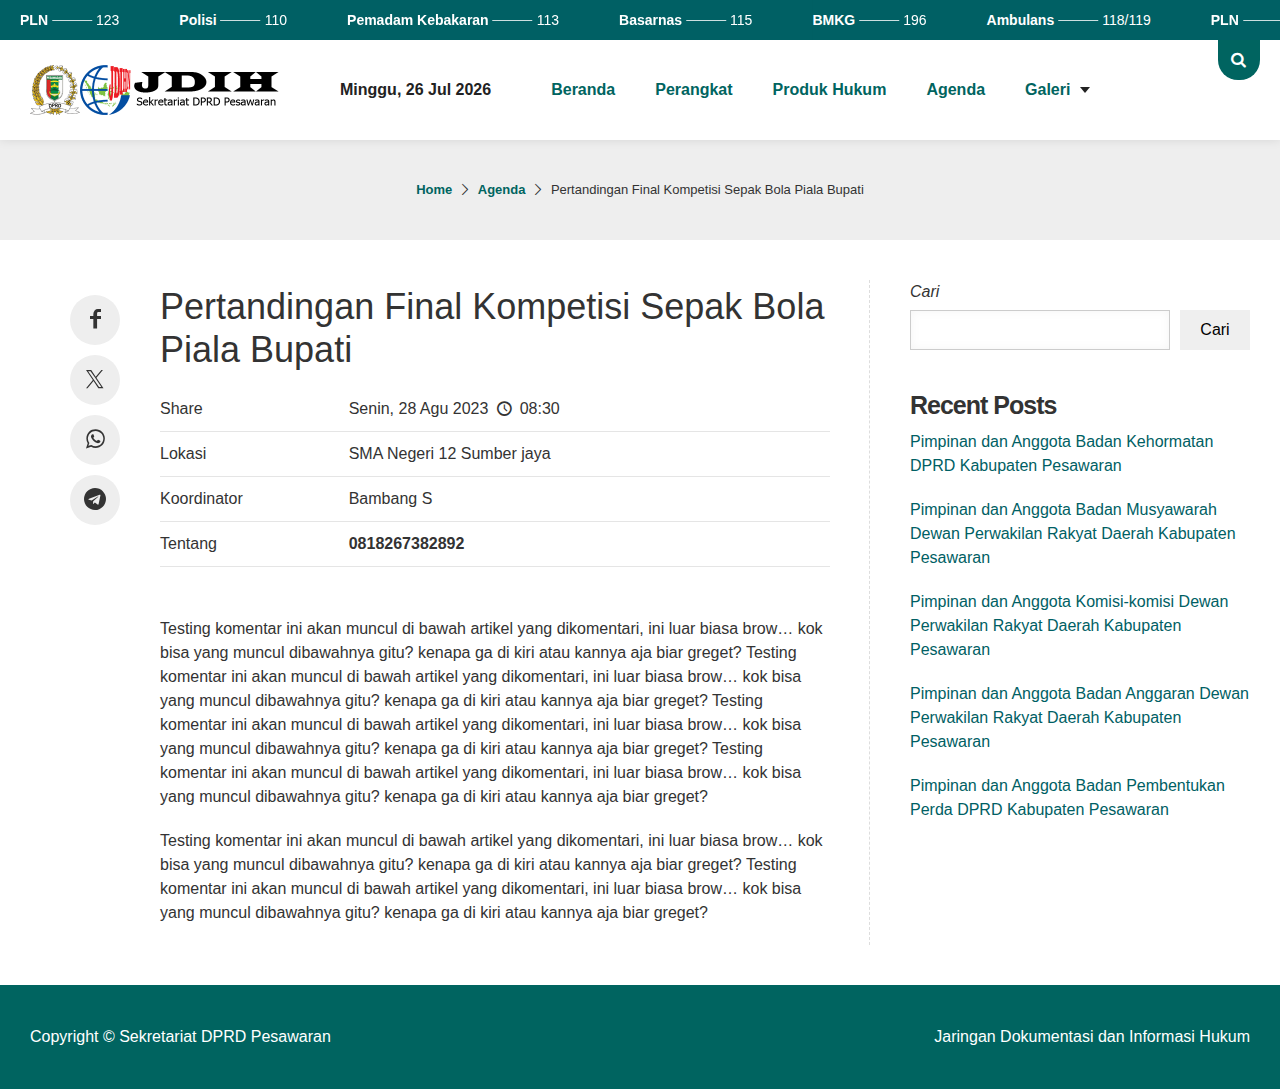
==== agenda _detail.html @ f0c7c7c7 "insert assets and adjustment template with bootstrap" ====
<!DOCTYPE html>
<html lang="en">
<head>
	<meta charset="UTF-8">
	<meta name="viewport" content="width=device-width, initial-scale=1.0">
	<title>JDIH DPRD Pesawaran Clone</title>
	<!-- Icon Tab Web -->
    <link rel="icon" href="assets/img/icon/logo-32x32.png" sizes="32x32"/>
	<!-- CSS -->
    <link rel="stylesheet" href="assets/themes/css/style.min.css" type="text/css"/>
    <link rel="stylesheet" href="assets/themes/css/public.css" type="text/css"/>
    <link rel="stylesheet" href="assets/themes/css/stylefont.css" type="text/css"/>
    <link rel="stylesheet" href="assets/themes/css/style.css" type="text/css"/>
    <link rel="stylesheet" href="assets/themes/css/splide.min.css" type="text/css"/>
	<!-- Additional Font -->
    <link rel="stylesheet" href="assets/themes/css/icofont.css" type="text/css"/>
    <link rel="stylesheet" href="assets/themes/css/ndeso-font.css" type="text/css"/>
	<!-- Jquery Ver 3.7.1 -->
	<script type="text/javascript" src="assets/themes/js/jquery/jquery.min.js"></script>
	<script type="text/javascript" src="assets/themes/js/jquery/jquery-migrate.min.js"></script>
    <!-- Bootstrap 5 CSS -->
    <link rel="stylesheet" href="assets/bootstrap/bootstrap.min.css" type="text/css"/>
	<!-- CSS Style -->
    <link rel="stylesheet" href="assets/css/style.css" type="text/css"/>
</head>

<body class="home page-template page-template-page-home page-template-page-home-php page page-id-159 wp-custom-logo wp-embed-responsive">
    <div class="ndeso__top wrapper">
		<!-- Header -->
		<section class="ndeso__header">
			<div class="ndeso__slidelayanan">
                <div class="splide slideservices">
                    <div class="splide__track">
                        <div class="splide__list">
                            <div class="splide__slide">
						    	<div class="ndeso__calllayanan">
							    	<span class="call__left">PLN</span>
									<span class="call__right">123</span>
								</div>
							</div>
                            <div class="splide__slide">
						    	<div class="ndeso__calllayanan">
							    	<span class="call__left">Polisi</span>
									<span class="call__right">110</span>
								</div>
							</div>
                            <div class="splide__slide">
						    	<div class="ndeso__calllayanan">
							    	<span class="call__left">Pemadam Kebakaran</span>
									<span class="call__right">113</span>
								</div>
							</div>
                            <div class="splide__slide">
						    	<div class="ndeso__calllayanan">
							    	<span class="call__left">Basarnas</span>
									<span class="call__right">115</span>
								</div>
							</div>
                            <div class="splide__slide">
						    	<div class="ndeso__calllayanan">
							    	<span class="call__left">BMKG</span>
									<span class="call__right">196</span>
								</div>
							</div>
                            <div class="splide__slide">
						    	<div class="ndeso__calllayanan">
							    	<span class="call__left">Ambulans</span>
									<span class="call__right">118/119</span>
								</div>
							</div>
                        </div>
                    </div>
                </div>
            </div>
			<div class="header__top">
                <div class="ndeso__container ndeso__clear">
                    <div class="ndeso_logo">
                        <a href="#" class="custom-logo-link" rel="home" aria-current="page"><img width="500" height="100" src="assets/img/icon/logo.png" class="custom-logo" alt="JDIH DPRD Pesawaran" decoding="async" fetchpriority="high"  sizes="(max-width: 500px) 100vw, 500px" /></a>
                    </div>
                    <span class="ndeso__currenttime">
                        <span id="currentDay"></span>, <span class="time__span" id="currentDate"></span>
                    </span>
                    <div class="ndeso__mainmenu">
                        <div class="float_menu">
                            <div class="nav">
                                <ul id="ndesomenus" class="ndmenu deskmenu p-0">
                                    <li id="menu-item-723" class="menu-item menu-item-type-post_type menu-item-object-page menu-item-home current-menu-item page_item page-item-159 current_page_item menu-item-723">
                                        <a href="index.html" aria-current="page">Beranda</a>
                                    </li>
                                    <li id="menu-item-735" class="menu-item menu-item-type-custom menu-item-object-custom menu-item-735">
                                        <a href="kelengkapan_dewan.html">Perangkat</a>
                                    </li>
                                    <li id="menu-item-775" class="menu-item menu-item-type-custom menu-item-object-custom menu-item-775">
                                        <a href="produk_hukum.html">Produk Hukum</a>
                                    </li>
                                    <li id="menu-item-731" class="menu-item menu-item-type-post_type_archive menu-item-object-agenda menu-item-731">
                                        <a href="agenda.html">Agenda</a>
                                    </li>
                                    <li id="menu-item-738" class="menu-item menu-item-type-custom menu-item-object-custom menu-item-has-children menu-item-738">
                                        <a href="#">Galeri</a>
                                        <ul class="sub-menu">
                                            <li id="menu-item-732" class="menu-item menu-item-type-post_type_archive menu-item-object-galeri menu-item-732">
												<a href="#">Galeri Foto</a>
											</li>
                                            <li id="menu-item-733" class="menu-item menu-item-type-post_type_archive menu-item-object-video menu-item-733">
												<a href="#">Galeri Video</a>
											</li>
                                        </ul>
                                    </li>
                                </ul>
                            </div>
                        </div>
                    </div>
                    <i class="icon-search ndeso__opensearch" onclick="mysearch()"></i>
                    <span class="mobile_menu" onclick="mymenu()"></span>
                    <div class="ndeso__searchform">
                        <div class="search__form">
                            <form method="get" action="#">
                                <fieldset>
                                    <input name="keyword" type="text" placeholder="Cari sesuatu..."/>
                                    <select name="post_type">
                                        <option value="post">Berita</option>
                                        <option value="pengumuman">Pengumuman</option>
                                        <option value="agenda">Agenda</option>
                                        <option value="opini">Opini Warga</option>
                                        <option value="produk-desa">Produk Hukum</option>
                                        <option value="bumdes">Produk BUMDes</option>
                                        <option value="layanan">Layanan Publik</option>
                                    </select>
                                    <button id="searchsubmit" type="submit"><i class="icon-search"></i></button>
                                </fieldset>
                            </form>
                        </div>
                    </div>
                </div>
            </div>
		</section>

        <!-- Content -->
		<div class="ndeso_breadcrumb">
	    	<div class="ndeso__container">
            	<div class="breadcrumbs" itemscope>
					<div class="inbread" itemprop="breadcrumb">
						<span class="here"><span><a href="index.html" itemprop="url">Home</a></span> 
						<i class="icon-right"></i> 
						<span><a href="agenda.html">Agenda</a></span> 
						<i class="icon-right"></i>  
						<span>Pertandingan Final Kompetisi Sepak Bola Piala Bupati</span>
					</div>
				</div>
			</div>
        </div>

		<section class="ndeso_single_page">
            <div class="ndeso__container">
			    <div class="ndeso__clear single_outer">
					<div class="single__sticky">
					    <a href="https://facebook.com/share.php?u=https://jdih-dprd.pesawarankab.go.id/agenda/pertandingan-final-kompetisi-bola-basket-antar-kelas-2017/&amp;t=Pertandingan%20Final%20Kompetisi%20Sepak%20Bola%20Piala%20Bupati" target="_blank" title="Share"><i class="icon-facebook"></i></a>
						<a href="https://twitter.com/intent/tweet?text=Pertandingan%20Final%20Kompetisi%20Sepak%20Bola%20Piala%20Bupati%20https://jdih-dprd.pesawarankab.go.id/agenda/pertandingan-final-kompetisi-bola-basket-antar-kelas-2017/" target="_blank" title="Share"><i class="icofont-x"></i></a>
						<a href="https://wa.me/?text=Pertandingan%20Final%20Kompetisi%20Sepak%20Bola%20Piala%20Bupati%20https://jdih-dprd.pesawarankab.go.id/agenda/pertandingan-final-kompetisi-bola-basket-antar-kelas-2017/" target="_blank" title="Share"><i class="icon-whatsapp"></i></a>
						<a href="https://t.me/share/url?url=https://jdih-dprd.pesawarankab.go.id/agenda/pertandingan-final-kompetisi-bola-basket-antar-kelas-2017/&amp;text=Pertandingan%20Final%20Kompetisi%20Sepak%20Bola%20Piala%20Bupati" target="_blank" title="Share"><i class="icon-telegram"></i></a>
					</div>
					<div class="single_primary">
				    	<div class="blog_content">
							<h1>Pertandingan Final Kompetisi Sepak Bola Piala Bupati</h1>
							<table class="layanan_table">
					    		<tr>
								    <td>Share</td>
									<td>Senin, 28 Agu 2023 <i class="icon-clock"></i> 08:30</td>
								</tr>
					    		<tr>
									<td>Lokasi</td>
									<td>SMA Negeri 12 Sumber jaya</td>
								</tr>
					    		<tr>
									<td>Koordinator</td>
									<td>Bambang S</td>
								</tr>
								<tr>
									<td>Tentang</td>
									<td><strong>0818267382892</strong></td>
								</tr>
							</table>
							<div class="blog_image"></div>
							<div class="single_content">
						    	<p>Testing komentar ini akan muncul di bawah artikel yang dikomentari, ini luar biasa brow… kok bisa yang muncul dibawahnya gitu? kenapa ga di kiri atau kannya aja biar greget? Testing komentar ini akan muncul di bawah artikel yang dikomentari, ini luar biasa brow… kok bisa yang muncul dibawahnya gitu? kenapa ga di kiri atau kannya aja biar greget? Testing komentar ini akan muncul di bawah artikel yang dikomentari, ini luar biasa brow… kok bisa yang muncul dibawahnya gitu? kenapa ga di kiri atau kannya aja biar greget? Testing komentar ini akan muncul di bawah artikel yang dikomentari, ini luar biasa brow… kok bisa yang muncul dibawahnya gitu? kenapa ga di kiri atau kannya aja biar greget?</p>
								<p>Testing komentar ini akan muncul di bawah artikel yang dikomentari, ini luar biasa brow… kok bisa yang muncul dibawahnya gitu? kenapa ga di kiri atau kannya aja biar greget? Testing komentar ini akan muncul di bawah artikel yang dikomentari, ini luar biasa brow… kok bisa yang muncul dibawahnya gitu? kenapa ga di kiri atau kannya aja biar greget?</p>
							</div>
						</div>
					</div>
				    <div class="ndesopro_secondary">
						<div class="bar__inner">
							<div id="block-2">
								<div class="widget_block widget_search">
									<form role="search" method="get" action="#" class="wp-block-search__button-outside wp-block-search__text-button wp-block-search">
										<label class="wp-block-search__label" for="wp-block-search__input-1" >Cari</label>
										<div class="wp-block-search__inside-wrapper " >
											<input class="wp-block-search__input" id="wp-block-search__input-1" placeholder="" value="" type="search" name="s" required />
											<button aria-label="Cari" class="wp-block-search__button wp-element-button" type="submit" >Cari</button>
										</div>
									</form>
								</div>
							</div>
							<div id="block-3">
								<div class="widget_block">
									<div class="wp-block-group">
										<div class="wp-block-group__inner-container is-layout-flow wp-block-group-is-layout-flow">
											<h2 class="wp-block-heading fw-bold">Recent Posts</h2>
											<ul class="wp-block-latest-posts__list wp-block-latest-posts">
												<li>
													<a class="wp-block-latest-posts__post-title" href="#">Pimpinan dan Anggota Badan Kehormatan DPRD Kabupaten Pesawaran</a>
												</li>
												<li>
													<a class="wp-block-latest-posts__post-title" href="#">Pimpinan dan Anggota Badan Musyawarah Dewan Perwakilan Rakyat Daerah Kabupaten Pesawaran</a>
												</li>
												<li>
													<a class="wp-block-latest-posts__post-title" href="#">Pimpinan dan Anggota Komisi-komisi Dewan Perwakilan Rakyat Daerah Kabupaten Pesawaran</a>
												</li>
												<li>
													<a class="wp-block-latest-posts__post-title" href="#">Pimpinan dan Anggota Badan Anggaran Dewan Perwakilan Rakyat Daerah Kabupaten Pesawaran</a>
												</li>
												<li>
													<a class="wp-block-latest-posts__post-title" href="#">Pimpinan dan Anggota Badan Pembentukan Perda DPRD Kabupaten Pesawaran</a>
												</li>
											</ul>
										</div>
									</div>
								</div>
							</div>
							<div id="block-4">
								<div class="widget_block">
									<div class="wp-block-group">
										<div class="wp-block-group__inner-container is-layout-flow wp-block-group-is-layout-flow"></div>
									</div>
								</div>
							</div>
							<div id="block-5">
								<div class="widget_block">
									<div class="wp-block-group">
										<div class="wp-block-group__inner-container is-layout-flow wp-block-group-is-layout-flow"></div>
									</div>
								</div>
							</div>
							<div id="block-6">
								<div class="widget_block">
									<div class="wp-block-group">
										<div class="wp-block-group__inner-container is-layout-flow wp-block-group-is-layout-flow"></div>
									</div>
								</div>
							</div>
						</div>
						<i class="icon__bar icon-plus" onclick="mysidebar()"></i>
					</div>					
				</div>
			</div>
		</section>

		<!-- Footer -->
		<div class="footer">
			<div class="ndeso__container">
				<div class="copyright ndeso__clear">
					<div class="copyr">Copyright © Sekretariat DPRD Pesawaran</div>
					<div class="copyl">Jaringan Dokumentasi dan Informasi Hukum</div>
				</div>
			</div>
		</div>
		<!-- Footer Bar Mobile View -->
		<div class="footer__icon">
			<div class="icon__block">
				<a href="index.html">
					<svg fill="#000000" width="80px" height="80px" viewBox="-0.2 -0.2 2.4 2.4" xmlns="http://www.w3.org/2000/svg" preserveAspectRatio="xMinYMin" class="jam jam-home"><path d="M1.8 1.8V0.713l-0.8 -0.48 -0.8 0.48V1.8h0.4v-0.275a0.4 0.4 0 1 1 0.8 0V1.8h0.4zm-0.6 0.2v-0.475a0.2 0.2 0 1 0 -0.4 0V2H0.2a0.2 0.2 0 0 1 -0.2 -0.2V0.713a0.2 0.2 0 0 1 0.097 -0.172l0.8 -0.48a0.2 0.2 0 0 1 0.206 0l0.8 0.48A0.2 0.2 0 0 1 2 0.713V1.8a0.2 0.2 0 0 1 -0.2 0.2h-0.6z"/></svg>
				</a>
				<span>Beranda</span>
			</div>
			<div class="icon__block">
				<a href="agenda.html" class="active">
					<svg width="80px" height="80px" viewBox="0 0 2.4 2.4" xmlns="http://www.w3.org/2000/svg"><path d="M1.9 0.4h-0.2V0.3a0.1 0.1 0 0 0 -0.2 0v0.1H0.9V0.3a0.1 0.1 0 0 0 -0.2 0v0.1H0.5a0.3 0.3 0 0 0 -0.3 0.3v1.2a0.3 0.3 0 0 0 0.3 0.3h1.4a0.3 0.3 0 0 0 0.3 -0.3V0.7a0.3 0.3 0 0 0 -0.3 -0.3Zm0.1 1.5a0.1 0.1 0 0 1 -0.1 0.1H0.5a0.1 0.1 0 0 1 -0.1 -0.1v-0.7h1.6Zm0 -0.9H0.4V0.7a0.1 0.1 0 0 1 0.1 -0.1h0.2v0.1a0.1 0.1 0 0 0 0.2 0V0.6h0.6v0.1a0.1 0.1 0 0 0 0.2 0V0.6h0.2a0.1 0.1 0 0 1 0.1 0.1Z"/></svg>
				</a>
				<span>Agenda</span>
			</div>
			<div class="icon__block" onclick="mysearch()">
				<a href="#">
					<svg fill="#000000" width="80px" height="80px" viewBox="0 0 2.4 2.4" xmlns="http://www.w3.org/2000/svg"><path d="M2.171 2.029 1.8 1.661A0.9 0.9 0 1 0 1.661 1.8l0.368 0.368a0.1 0.1 0 0 0 0.142 0 0.1 0.1 0 0 0 0 -0.139ZM1.1 1.8a0.7 0.7 0 1 1 0.7 -0.7 0.7 0.7 0 0 1 -0.7 0.7Z"/></svg>
				</a>
				<span>Cari</span>
			</div>
			<div class="icon__block">
				<a href="kelengkapan_dewan.html">
					<svg width="80px" height="80px" viewBox="0 0 80 80" xmlns="http://www.w3.org/2000/svg"><path fill-rule="evenodd" d="M11.667 26.667a18.333 18.333 0 1 1 28.653 15.157 30.017 30.017 0 0 1 19.667 27.267 2.5 2.5 0 0 1 -5 0.15 25 25 0 0 0 -49.977 0 2.5 2.5 0 0 1 -4.997 -0.147 30.017 30.017 0 0 1 19.667 -27.27A18.313 18.313 0 0 1 11.667 26.667zM30 13.333a13.333 13.333 0 1 0 0 26.667 13.333 13.333 0 0 0 0 -26.667z"/><path d="M57.633 26.667c-0.493 0 -0.973 0.033 -1.447 0.1a2.5 2.5 0 1 1 -0.707 -4.947 15.1 15.1 0 0 1 11.267 26.99 22.3 22.3 0 0 1 13.187 20.357 2.5 2.5 0 0 1 -5 0 17.31 17.31 0 0 0 -12.32 -16.573l-1.78 -0.533v-5.587l1.367 -0.697A10.1 10.1 0 0 0 57.633 26.667z"/></svg>
				</a>
				<span>Perangkat</span>
			</div>
			<div class="icon__block">
				<a href="produk_hukum.html">
					<svg fill="#000000" width="80px" height="80px" viewBox="0 0 2.4 2.4" xmlns="http://www.w3.org/2000/svg"><path fill-rule="evenodd" d="M0.556 0.406c0.016 -0.004 0.033 -0.006 0.051 -0.006L2.004 0.5c0.125 0.002 0.248 0.106 0.187 0.241 -0.012 0.026 -0.065 0.133 -0.15 0.301l-0.105 0.209 -0.034 0.068 -0.011 0.021a0.263 0.263 0 0 1 -0.165 0.155l-0.015 0.005H0.702l-0.197 0C0.448 1.503 0.403 1.548 0.4 1.6l0 0.094c0.004 0.057 0.049 0.103 0.1 0.106h0.017a0.3 0.3 0 0 1 0.566 0h0.234a0.3 0.3 0 1 1 0 0.2h-0.234a0.3 0.3 0 0 1 -0.566 0h-0.023C0.336 1.991 0.21 1.864 0.2 1.7l0 -0.105c0.008 -0.159 0.135 -0.286 0.299 -0.295l-0.098 -0.686L0.4 0.6c0 -0.065 -0.033 -0.142 -0.071 -0.179C0.32 0.411 0.276 0.4 0.2 0.4V0.2c0.124 0 0.214 0.022 0.271 0.079 0.034 0.034 0.063 0.078 0.085 0.127ZM0.711 1.3h0.966a0.063 0.063 0 0 0 0.029 -0.034l0.005 -0.011 0.013 -0.026 0.034 -0.068c0.035 -0.07 0.071 -0.14 0.104 -0.206l0.002 -0.003c0.058 -0.115 0.102 -0.204 0.126 -0.253L0.601 0.6l0.098 0.686a0.017 0.017 0 0 0 0.012 0.014ZM1.6 2a0.1 0.1 0 1 0 0 -0.2 0.1 0.1 0 0 0 0 0.2Zm-0.8 0a0.1 0.1 0 1 0 0 -0.2 0.1 0.1 0 0 0 0 0.2Z"/></svg>
				</a>
				<span>Produk</span>
			</div>
		</div>
	</div>
    
    <!-- Additional Script -->
	<script type="text/javascript" src="assets/themes/js/splide.mind.js"></script>
	<script type="text/javascript" src="assets/js/script.js"></script>
	<script type="text/javascript" src="assets/js/script-slide.js"></script>
    
    <!-- Bootstrap core JavaScript -->
	<script type="text/javascript" src="assets/bootstrap/bootstrap.bundle.min.js"></script>
</body>
</html>
---- assets/themes/css/style.min.css ----
@charset "UTF-8";.wp-block-archives{box-sizing:border-box}.wp-block-archives-dropdown label{display:block}.wp-block-avatar{line-height:0}.wp-block-avatar,.wp-block-avatar img{box-sizing:border-box}.wp-block-avatar.aligncenter{text-align:center}.wp-block-audio{box-sizing:border-box}.wp-block-audio :where(figcaption){margin-bottom:1em;margin-top:.5em}.wp-block-audio audio{min-width:300px;width:100%}.wp-block-button__link{box-sizing:border-box;cursor:pointer;display:inline-block;text-align:center;word-break:break-word}.wp-block-button__link.aligncenter{text-align:center}.wp-block-button__link.alignright{text-align:right}:where(.wp-block-button__link){border-radius:9999px;box-shadow:none;padding:calc(.667em + 2px) calc(1.333em + 2px);text-decoration:none}.wp-block-button[style*=text-decoration] .wp-block-button__link{text-decoration:inherit}.wp-block-buttons>.wp-block-button.has-custom-width{max-width:none}.wp-block-buttons>.wp-block-button.has-custom-width .wp-block-button__link{width:100%}.wp-block-buttons>.wp-block-button.has-custom-font-size .wp-block-button__link{font-size:inherit}.wp-block-buttons>.wp-block-button.wp-block-button__width-25{width:calc(25% - var(--wp--style--block-gap, .5em)*.75)}.wp-block-buttons>.wp-block-button.wp-block-button__width-50{width:calc(50% - var(--wp--style--block-gap, .5em)*.5)}.wp-block-buttons>.wp-block-button.wp-block-button__width-75{width:calc(75% - var(--wp--style--block-gap, .5em)*.25)}.wp-block-buttons>.wp-block-button.wp-block-button__width-100{flex-basis:100%;width:100%}.wp-block-buttons.is-vertical>.wp-block-button.wp-block-button__width-25{width:25%}.wp-block-buttons.is-vertical>.wp-block-button.wp-block-button__width-50{width:50%}.wp-block-buttons.is-vertical>.wp-block-button.wp-block-button__width-75{width:75%}.wp-block-button.is-style-squared,.wp-block-button__link.wp-block-button.is-style-squared{border-radius:0}.wp-block-button.no-border-radius,.wp-block-button__link.no-border-radius{border-radius:0!important}:root :where(.wp-block-button .wp-block-button__link.is-style-outline),:root :where(.wp-block-button.is-style-outline>.wp-block-button__link){border:2px solid;padding:.667em 1.333em}:root :where(.wp-block-button .wp-block-button__link.is-style-outline:not(.has-text-color)),:root :where(.wp-block-button.is-style-outline>.wp-block-button__link:not(.has-text-color)){color:currentColor}:root :where(.wp-block-button .wp-block-button__link.is-style-outline:not(.has-background)),:root :where(.wp-block-button.is-style-outline>.wp-block-button__link:not(.has-background)){background-color:initial;background-image:none}.wp-block-buttons.is-vertical{flex-direction:column}.wp-block-buttons.is-vertical>.wp-block-button:last-child{margin-bottom:0}.wp-block-buttons>.wp-block-button{display:inline-block;margin:0}.wp-block-buttons.is-content-justification-left{justify-content:flex-start}.wp-block-buttons.is-content-justification-left.is-vertical{align-items:flex-start}.wp-block-buttons.is-content-justification-center{justify-content:center}.wp-block-buttons.is-content-justification-center.is-vertical{align-items:center}.wp-block-buttons.is-content-justification-right{justify-content:flex-end}.wp-block-buttons.is-content-justification-right.is-vertical{align-items:flex-end}.wp-block-buttons.is-content-justification-space-between{justify-content:space-between}.wp-block-buttons.aligncenter{text-align:center}.wp-block-buttons:not(.is-content-justification-space-between,.is-content-justification-right,.is-content-justification-left,.is-content-justification-center) .wp-block-button.aligncenter{margin-left:auto;margin-right:auto;width:100%}.wp-block-buttons[style*=text-decoration] .wp-block-button,.wp-block-buttons[style*=text-decoration] .wp-block-button__link{text-decoration:inherit}.wp-block-buttons.has-custom-font-size .wp-block-button__link{font-size:inherit}.wp-block-button.aligncenter,.wp-block-calendar{text-align:center}.wp-block-calendar td,.wp-block-calendar th{border:1px solid;padding:.25em}.wp-block-calendar th{font-weight:400}.wp-block-calendar caption{background-color:inherit}.wp-block-calendar table{border-collapse:collapse;width:100%}.wp-block-calendar table:where(:not(.has-text-color)){color:#40464d}.wp-block-calendar table:where(:not(.has-text-color)) td,.wp-block-calendar table:where(:not(.has-text-color)) th{border-color:#ddd}.wp-block-calendar table.has-background th{background-color:inherit}.wp-block-calendar table.has-text-color th{color:inherit}:where(.wp-block-calendar table:not(.has-background) th){background:#ddd}.wp-block-categories{box-sizing:border-box}.wp-block-categories.alignleft{margin-right:2em}.wp-block-categories.alignright{margin-left:2em}.wp-block-categories.wp-block-categories-dropdown.aligncenter{text-align:center}.wp-block-categories .wp-block-categories__label{display:block;width:100%}.wp-block-code{box-sizing:border-box}.wp-block-code code{display:block;font-family:inherit;overflow-wrap:break-word;white-space:pre-wrap}.wp-block-columns{align-items:normal!important;box-sizing:border-box;display:flex;flex-wrap:wrap!important}@media (min-width:782px){.wp-block-columns{flex-wrap:nowrap!important}}.wp-block-columns.are-vertically-aligned-top{align-items:flex-start}.wp-block-columns.are-vertically-aligned-center{align-items:center}.wp-block-columns.are-vertically-aligned-bottom{align-items:flex-end}@media (max-width:781px){.wp-block-columns:not(.is-not-stacked-on-mobile)>.wp-block-column{flex-basis:100%!important}}@media (min-width:782px){.wp-block-columns:not(.is-not-stacked-on-mobile)>.wp-block-column{flex-basis:0;flex-grow:1}.wp-block-columns:not(.is-not-stacked-on-mobile)>.wp-block-column[style*=flex-basis]{flex-grow:0}}.wp-block-columns.is-not-stacked-on-mobile{flex-wrap:nowrap!important}.wp-block-columns.is-not-stacked-on-mobile>.wp-block-column{flex-basis:0;flex-grow:1}.wp-block-columns.is-not-stacked-on-mobile>.wp-block-column[style*=flex-basis]{flex-grow:0}:where(.wp-block-columns){margin-bottom:1.75em}:where(.wp-block-columns.has-background){padding:1.25em 2.375em}.wp-block-column{flex-grow:1;min-width:0;overflow-wrap:break-word;word-break:break-word}.wp-block-column.is-vertically-aligned-top{align-self:flex-start}.wp-block-column.is-vertically-aligned-center{align-self:center}.wp-block-column.is-vertically-aligned-bottom{align-self:flex-end}.wp-block-column.is-vertically-aligned-stretch{align-self:stretch}.wp-block-column.is-vertically-aligned-bottom,.wp-block-column.is-vertically-aligned-center,.wp-block-column.is-vertically-aligned-top{width:100%}.wp-block-post-comments{box-sizing:border-box}.wp-block-post-comments .alignleft{float:left}.wp-block-post-comments .alignright{float:right}.wp-block-post-comments .navigation:after{clear:both;content:"";display:table}.wp-block-post-comments .commentlist{clear:both;list-style:none;margin:0;padding:0}.wp-block-post-comments .commentlist .comment{min-height:2.25em;padding-left:3.25em}.wp-block-post-comments .commentlist .comment p{font-size:1em;line-height:1.8;margin:1em 0}.wp-block-post-comments .commentlist .children{list-style:none;margin:0;padding:0}.wp-block-post-comments .comment-author{line-height:1.5}.wp-block-post-comments .comment-author .avatar{border-radius:1.5em;display:block;float:left;height:2.5em;margin-right:.75em;margin-top:.5em;width:2.5em}.wp-block-post-comments .comment-author cite{font-style:normal}.wp-block-post-comments .comment-meta{font-size:.875em;line-height:1.5}.wp-block-post-comments .comment-meta b{font-weight:400}.wp-block-post-comments .comment-meta .comment-awaiting-moderation{display:block;margin-bottom:1em;margin-top:1em}.wp-block-post-comments .comment-body .commentmetadata{font-size:.875em}.wp-block-post-comments .comment-form-author label,.wp-block-post-comments .comment-form-comment label,.wp-block-post-comments .comment-form-email label,.wp-block-post-comments .comment-form-url label{display:block;margin-bottom:.25em}.wp-block-post-comments .comment-form input:not([type=submit]):not([type=checkbox]),.wp-block-post-comments .comment-form textarea{box-sizing:border-box;display:block;width:100%}.wp-block-post-comments .comment-form-cookies-consent{display:flex;gap:.25em}.wp-block-post-comments .comment-form-cookies-consent #wp-comment-cookies-consent{margin-top:.35em}.wp-block-post-comments .comment-reply-title{margin-bottom:0}.wp-block-post-comments .comment-reply-title :where(small){font-size:var(--wp--preset--font-size--medium,smaller);margin-left:.5em}.wp-block-post-comments .reply{font-size:.875em;margin-bottom:1.4em}.wp-block-post-comments input:not([type=submit]),.wp-block-post-comments textarea{border:1px solid #949494;font-family:inherit;font-size:1em}.wp-block-post-comments input:not([type=submit]):not([type=checkbox]),.wp-block-post-comments textarea{padding:calc(.667em + 2px)}:where(.wp-block-post-comments input[type=submit]){border:none}.wp-block-comments-pagination>.wp-block-comments-pagination-next,.wp-block-comments-pagination>.wp-block-comments-pagination-numbers,.wp-block-comments-pagination>.wp-block-comments-pagination-previous{margin-bottom:.5em;margin-right:.5em}.wp-block-comments-pagination>.wp-block-comments-pagination-next:last-child,.wp-block-comments-pagination>.wp-block-comments-pagination-numbers:last-child,.wp-block-comments-pagination>.wp-block-comments-pagination-previous:last-child{margin-right:0}.wp-block-comments-pagination .wp-block-comments-pagination-previous-arrow{display:inline-block;margin-right:1ch}.wp-block-comments-pagination .wp-block-comments-pagination-previous-arrow:not(.is-arrow-chevron){transform:scaleX(1)}.wp-block-comments-pagination .wp-block-comments-pagination-next-arrow{display:inline-block;margin-left:1ch}.wp-block-comments-pagination .wp-block-comments-pagination-next-arrow:not(.is-arrow-chevron){transform:scaleX(1)}.wp-block-comments-pagination.aligncenter{justify-content:center}.wp-block-comment-template{box-sizing:border-box;list-style:none;margin-bottom:0;max-width:100%;padding:0}.wp-block-comment-template li{clear:both}.wp-block-comment-template ol{list-style:none;margin-bottom:0;max-width:100%;padding-left:2rem}.wp-block-comment-template.alignleft{float:left}.wp-block-comment-template.aligncenter{margin-left:auto;margin-right:auto;width:-moz-fit-content;width:fit-content}.wp-block-comment-template.alignright{float:right}.wp-block-comment-date{box-sizing:border-box}.comment-awaiting-moderation{display:block;font-size:.875em;line-height:1.5}.wp-block-comment-author-name,.wp-block-comment-content,.wp-block-comment-edit-link,.wp-block-comment-reply-link{box-sizing:border-box}.wp-block-cover,.wp-block-cover-image{align-items:center;background-position:50%;box-sizing:border-box;display:flex;justify-content:center;min-height:430px;overflow:hidden;overflow:clip;padding:1em;position:relative}.wp-block-cover .has-background-dim:not([class*=-background-color]),.wp-block-cover-image .has-background-dim:not([class*=-background-color]),.wp-block-cover-image.has-background-dim:not([class*=-background-color]),.wp-block-cover.has-background-dim:not([class*=-background-color]){background-color:#000}.wp-block-cover .has-background-dim.has-background-gradient,.wp-block-cover-image .has-background-dim.has-background-gradient{background-color:initial}.wp-block-cover-image.has-background-dim:before,.wp-block-cover.has-background-dim:before{background-color:inherit;content:""}.wp-block-cover .wp-block-cover__background,.wp-block-cover .wp-block-cover__gradient-background,.wp-block-cover-image .wp-block-cover__background,.wp-block-cover-image .wp-block-cover__gradient-background,.wp-block-cover-image.has-background-dim:not(.has-background-gradient):before,.wp-block-cover.has-background-dim:not(.has-background-gradient):before{bottom:0;left:0;opacity:.5;position:absolute;right:0;top:0;z-index:1}.wp-block-cover-image.has-background-dim.has-background-dim-10 .wp-block-cover__background,.wp-block-cover-image.has-background-dim.has-background-dim-10 .wp-block-cover__gradient-background,.wp-block-cover-image.has-background-dim.has-background-dim-10:not(.has-background-gradient):before,.wp-block-cover.has-background-dim.has-background-dim-10 .wp-block-cover__background,.wp-block-cover.has-background-dim.has-background-dim-10 .wp-block-cover__gradient-background,.wp-block-cover.has-background-dim.has-background-dim-10:not(.has-background-gradient):before{opacity:.1}.wp-block-cover-image.has-background-dim.has-background-dim-20 .wp-block-cover__background,.wp-block-cover-image.has-background-dim.has-background-dim-20 .wp-block-cover__gradient-background,.wp-block-cover-image.has-background-dim.has-background-dim-20:not(.has-background-gradient):before,.wp-block-cover.has-background-dim.has-background-dim-20 .wp-block-cover__background,.wp-block-cover.has-background-dim.has-background-dim-20 .wp-block-cover__gradient-background,.wp-block-cover.has-background-dim.has-background-dim-20:not(.has-background-gradient):before{opacity:.2}.wp-block-cover-image.has-background-dim.has-background-dim-30 .wp-block-cover__background,.wp-block-cover-image.has-background-dim.has-background-dim-30 .wp-block-cover__gradient-background,.wp-block-cover-image.has-background-dim.has-background-dim-30:not(.has-background-gradient):before,.wp-block-cover.has-background-dim.has-background-dim-30 .wp-block-cover__background,.wp-block-cover.has-background-dim.has-background-dim-30 .wp-block-cover__gradient-background,.wp-block-cover.has-background-dim.has-background-dim-30:not(.has-background-gradient):before{opacity:.3}.wp-block-cover-image.has-background-dim.has-background-dim-40 .wp-block-cover__background,.wp-block-cover-image.has-background-dim.has-background-dim-40 .wp-block-cover__gradient-background,.wp-block-cover-image.has-background-dim.has-background-dim-40:not(.has-background-gradient):before,.wp-block-cover.has-background-dim.has-background-dim-40 .wp-block-cover__background,.wp-block-cover.has-background-dim.has-background-dim-40 .wp-block-cover__gradient-background,.wp-block-cover.has-background-dim.has-background-dim-40:not(.has-background-gradient):before{opacity:.4}.wp-block-cover-image.has-background-dim.has-background-dim-50 .wp-block-cover__background,.wp-block-cover-image.has-background-dim.has-background-dim-50 .wp-block-cover__gradient-background,.wp-block-cover-image.has-background-dim.has-background-dim-50:not(.has-background-gradient):before,.wp-block-cover.has-background-dim.has-background-dim-50 .wp-block-cover__background,.wp-block-cover.has-background-dim.has-background-dim-50 .wp-block-cover__gradient-background,.wp-block-cover.has-background-dim.has-background-dim-50:not(.has-background-gradient):before{opacity:.5}.wp-block-cover-image.has-background-dim.has-background-dim-60 .wp-block-cover__background,.wp-block-cover-image.has-background-dim.has-background-dim-60 .wp-block-cover__gradient-background,.wp-block-cover-image.has-background-dim.has-background-dim-60:not(.has-background-gradient):before,.wp-block-cover.has-background-dim.has-background-dim-60 .wp-block-cover__background,.wp-block-cover.has-background-dim.has-background-dim-60 .wp-block-cover__gradient-background,.wp-block-cover.has-background-dim.has-background-dim-60:not(.has-background-gradient):before{opacity:.6}.wp-block-cover-image.has-background-dim.has-background-dim-70 .wp-block-cover__background,.wp-block-cover-image.has-background-dim.has-background-dim-70 .wp-block-cover__gradient-background,.wp-block-cover-image.has-background-dim.has-background-dim-70:not(.has-background-gradient):before,.wp-block-cover.has-background-dim.has-background-dim-70 .wp-block-cover__background,.wp-block-cover.has-background-dim.has-background-dim-70 .wp-block-cover__gradient-background,.wp-block-cover.has-background-dim.has-background-dim-70:not(.has-background-gradient):before{opacity:.7}.wp-block-cover-image.has-background-dim.has-background-dim-80 .wp-block-cover__background,.wp-block-cover-image.has-background-dim.has-background-dim-80 .wp-block-cover__gradient-background,.wp-block-cover-image.has-background-dim.has-background-dim-80:not(.has-background-gradient):before,.wp-block-cover.has-background-dim.has-background-dim-80 .wp-block-cover__background,.wp-block-cover.has-background-dim.has-background-dim-80 .wp-block-cover__gradient-background,.wp-block-cover.has-background-dim.has-background-dim-80:not(.has-background-gradient):before{opacity:.8}.wp-block-cover-image.has-background-dim.has-background-dim-90 .wp-block-cover__background,.wp-block-cover-image.has-background-dim.has-background-dim-90 .wp-block-cover__gradient-background,.wp-block-cover-image.has-background-dim.has-background-dim-90:not(.has-background-gradient):before,.wp-block-cover.has-background-dim.has-background-dim-90 .wp-block-cover__background,.wp-block-cover.has-background-dim.has-background-dim-90 .wp-block-cover__gradient-background,.wp-block-cover.has-background-dim.has-background-dim-90:not(.has-background-gradient):before{opacity:.9}.wp-block-cover-image.has-background-dim.has-background-dim-100 .wp-block-cover__background,.wp-block-cover-image.has-background-dim.has-background-dim-100 .wp-block-cover__gradient-background,.wp-block-cover-image.has-background-dim.has-background-dim-100:not(.has-background-gradient):before,.wp-block-cover.has-background-dim.has-background-dim-100 .wp-block-cover__background,.wp-block-cover.has-background-dim.has-background-dim-100 .wp-block-cover__gradient-background,.wp-block-cover.has-background-dim.has-background-dim-100:not(.has-background-gradient):before{opacity:1}.wp-block-cover .wp-block-cover__background.has-background-dim.has-background-dim-0,.wp-block-cover .wp-block-cover__gradient-background.has-background-dim.has-background-dim-0,.wp-block-cover-image .wp-block-cover__background.has-background-dim.has-background-dim-0,.wp-block-cover-image .wp-block-cover__gradient-background.has-background-dim.has-background-dim-0{opacity:0}.wp-block-cover .wp-block-cover__background.has-background-dim.has-background-dim-10,.wp-block-cover .wp-block-cover__gradient-background.has-background-dim.has-background-dim-10,.wp-block-cover-image .wp-block-cover__background.has-background-dim.has-background-dim-10,.wp-block-cover-image .wp-block-cover__gradient-background.has-background-dim.has-background-dim-10{opacity:.1}.wp-block-cover .wp-block-cover__background.has-background-dim.has-background-dim-20,.wp-block-cover .wp-block-cover__gradient-background.has-background-dim.has-background-dim-20,.wp-block-cover-image .wp-block-cover__background.has-background-dim.has-background-dim-20,.wp-block-cover-image .wp-block-cover__gradient-background.has-background-dim.has-background-dim-20{opacity:.2}.wp-block-cover .wp-block-cover__background.has-background-dim.has-background-dim-30,.wp-block-cover .wp-block-cover__gradient-background.has-background-dim.has-background-dim-30,.wp-block-cover-image .wp-block-cover__background.has-background-dim.has-background-dim-30,.wp-block-cover-image .wp-block-cover__gradient-background.has-background-dim.has-background-dim-30{opacity:.3}.wp-block-cover .wp-block-cover__background.has-background-dim.has-background-dim-40,.wp-block-cover .wp-block-cover__gradient-background.has-background-dim.has-background-dim-40,.wp-block-cover-image .wp-block-cover__background.has-background-dim.has-background-dim-40,.wp-block-cover-image .wp-block-cover__gradient-background.has-background-dim.has-background-dim-40{opacity:.4}.wp-block-cover .wp-block-cover__background.has-background-dim.has-background-dim-50,.wp-block-cover .wp-block-cover__gradient-background.has-background-dim.has-background-dim-50,.wp-block-cover-image .wp-block-cover__background.has-background-dim.has-background-dim-50,.wp-block-cover-image .wp-block-cover__gradient-background.has-background-dim.has-background-dim-50{opacity:.5}.wp-block-cover .wp-block-cover__background.has-background-dim.has-background-dim-60,.wp-block-cover .wp-block-cover__gradient-background.has-background-dim.has-background-dim-60,.wp-block-cover-image .wp-block-cover__background.has-background-dim.has-background-dim-60,.wp-block-cover-image .wp-block-cover__gradient-background.has-background-dim.has-background-dim-60{opacity:.6}.wp-block-cover .wp-block-cover__background.has-background-dim.has-background-dim-70,.wp-block-cover .wp-block-cover__gradient-background.has-background-dim.has-background-dim-70,.wp-block-cover-image .wp-block-cover__background.has-background-dim.has-background-dim-70,.wp-block-cover-image .wp-block-cover__gradient-background.has-background-dim.has-background-dim-70{opacity:.7}.wp-block-cover .wp-block-cover__background.has-background-dim.has-background-dim-80,.wp-block-cover .wp-block-cover__gradient-background.has-background-dim.has-background-dim-80,.wp-block-cover-image .wp-block-cover__background.has-background-dim.has-background-dim-80,.wp-block-cover-image .wp-block-cover__gradient-background.has-background-dim.has-background-dim-80{opacity:.8}.wp-block-cover .wp-block-cover__background.has-background-dim.has-background-dim-90,.wp-block-cover .wp-block-cover__gradient-background.has-background-dim.has-background-dim-90,.wp-block-cover-image .wp-block-cover__background.has-background-dim.has-background-dim-90,.wp-block-cover-image .wp-block-cover__gradient-background.has-background-dim.has-background-dim-90{opacity:.9}.wp-block-cover .wp-block-cover__background.has-background-dim.has-background-dim-100,.wp-block-cover .wp-block-cover__gradient-background.has-background-dim.has-background-dim-100,.wp-block-cover-image .wp-block-cover__background.has-background-dim.has-background-dim-100,.wp-block-cover-image .wp-block-cover__gradient-background.has-background-dim.has-background-dim-100{opacity:1}.wp-block-cover-image.alignleft,.wp-block-cover-image.alignright,.wp-block-cover.alignleft,.wp-block-cover.alignright{max-width:420px;width:100%}.wp-block-cover-image.aligncenter,.wp-block-cover-image.alignleft,.wp-block-cover-image.alignright,.wp-block-cover.aligncenter,.wp-block-cover.alignleft,.wp-block-cover.alignright{display:flex}.wp-block-cover .wp-block-cover__inner-container,.wp-block-cover-image .wp-block-cover__inner-container{color:inherit;width:100%;z-index:1}.has-modal-open .wp-block-cover .wp-block-cover__inner-container,.has-modal-open .wp-block-cover-image .wp-block-cover__inner-container{z-index:auto}.wp-block-cover-image.is-position-top-left,.wp-block-cover.is-position-top-left{align-items:flex-start;justify-content:flex-start}.wp-block-cover-image.is-position-top-center,.wp-block-cover.is-position-top-center{align-items:flex-start;justify-content:center}.wp-block-cover-image.is-position-top-right,.wp-block-cover.is-position-top-right{align-items:flex-start;justify-content:flex-end}.wp-block-cover-image.is-position-center-left,.wp-block-cover.is-position-center-left{align-items:center;justify-content:flex-start}.wp-block-cover-image.is-position-center-center,.wp-block-cover.is-position-center-center{align-items:center;justify-content:center}.wp-block-cover-image.is-position-center-right,.wp-block-cover.is-position-center-right{align-items:center;justify-content:flex-end}.wp-block-cover-image.is-position-bottom-left,.wp-block-cover.is-position-bottom-left{align-items:flex-end;justify-content:flex-start}.wp-block-cover-image.is-position-bottom-center,.wp-block-cover.is-position-bottom-center{align-items:flex-end;justify-content:center}.wp-block-cover-image.is-position-bottom-right,.wp-block-cover.is-position-bottom-right{align-items:flex-end;justify-content:flex-end}.wp-block-cover-image.has-custom-content-position.has-custom-content-position .wp-block-cover__inner-container,.wp-block-cover.has-custom-content-position.has-custom-content-position .wp-block-cover__inner-container{margin:0}.wp-block-cover-image.has-custom-content-position.has-custom-content-position.is-position-bottom-left .wp-block-cover__inner-container,.wp-block-cover-image.has-custom-content-position.has-custom-content-position.is-position-bottom-right .wp-block-cover__inner-container,.wp-block-cover-image.has-custom-content-position.has-custom-content-position.is-position-center-left .wp-block-cover__inner-container,.wp-block-cover-image.has-custom-content-position.has-custom-content-position.is-position-center-right .wp-block-cover__inner-container,.wp-block-cover-image.has-custom-content-position.has-custom-content-position.is-position-top-left .wp-block-cover__inner-container,.wp-block-cover-image.has-custom-content-position.has-custom-content-position.is-position-top-right .wp-block-cover__inner-container,.wp-block-cover.has-custom-content-position.has-custom-content-position.is-position-bottom-left .wp-block-cover__inner-container,.wp-block-cover.has-custom-content-position.has-custom-content-position.is-position-bottom-right .wp-block-cover__inner-container,.wp-block-cover.has-custom-content-position.has-custom-content-position.is-position-center-left .wp-block-cover__inner-container,.wp-block-cover.has-custom-content-position.has-custom-content-position.is-position-center-right .wp-block-cover__inner-container,.wp-block-cover.has-custom-content-position.has-custom-content-position.is-position-top-left .wp-block-cover__inner-container,.wp-block-cover.has-custom-content-position.has-custom-content-position.is-position-top-right .wp-block-cover__inner-container{margin:0;width:auto}.wp-block-cover .wp-block-cover__image-background,.wp-block-cover video.wp-block-cover__video-background,.wp-block-cover-image .wp-block-cover__image-background,.wp-block-cover-image video.wp-block-cover__video-background{border:none;bottom:0;box-shadow:none;height:100%;left:0;margin:0;max-height:none;max-width:none;object-fit:cover;outline:none;padding:0;position:absolute;right:0;top:0;width:100%}.wp-block-cover-image.has-parallax,.wp-block-cover.has-parallax,.wp-block-cover__image-background.has-parallax,video.wp-block-cover__video-background.has-parallax{background-attachment:fixed;background-repeat:no-repeat;background-size:cover}@supports (-webkit-touch-callout:inherit){.wp-block-cover-image.has-parallax,.wp-block-cover.has-parallax,.wp-block-cover__image-background.has-parallax,video.wp-block-cover__video-background.has-parallax{background-attachment:scroll}}@media (prefers-reduced-motion:reduce){.wp-block-cover-image.has-parallax,.wp-block-cover.has-parallax,.wp-block-cover__image-background.has-parallax,video.wp-block-cover__video-background.has-parallax{background-attachment:scroll}}.wp-block-cover-image.is-repeated,.wp-block-cover.is-repeated,.wp-block-cover__image-background.is-repeated,video.wp-block-cover__video-background.is-repeated{background-repeat:repeat;background-size:auto}.wp-block-cover__image-background,.wp-block-cover__video-background{z-index:0}.wp-block-cover-image-text,.wp-block-cover-image-text a,.wp-block-cover-image-text a:active,.wp-block-cover-image-text a:focus,.wp-block-cover-image-text a:hover,.wp-block-cover-text,.wp-block-cover-text a,.wp-block-cover-text a:active,.wp-block-cover-text a:focus,.wp-block-cover-text a:hover,section.wp-block-cover-image h2,section.wp-block-cover-image h2 a,section.wp-block-cover-image h2 a:active,section.wp-block-cover-image h2 a:focus,section.wp-block-cover-image h2 a:hover{color:#fff}.wp-block-cover-image .wp-block-cover.has-left-content{justify-content:flex-start}.wp-block-cover-image .wp-block-cover.has-right-content{justify-content:flex-end}.wp-block-cover-image.has-left-content .wp-block-cover-image-text,.wp-block-cover.has-left-content .wp-block-cover-text,section.wp-block-cover-image.has-left-content>h2{margin-left:0;text-align:left}.wp-block-cover-image.has-right-content .wp-block-cover-image-text,.wp-block-cover.has-right-content .wp-block-cover-text,section.wp-block-cover-image.has-right-content>h2{margin-right:0;text-align:right}.wp-block-cover .wp-block-cover-text,.wp-block-cover-image .wp-block-cover-image-text,section.wp-block-cover-image>h2{font-size:2em;line-height:1.25;margin-bottom:0;max-width:840px;padding:.44em;text-align:center;z-index:1}:where(.wp-block-cover-image:not(.has-text-color)),:where(.wp-block-cover:not(.has-text-color)){color:#fff}:where(.wp-block-cover-image.is-light:not(.has-text-color)),:where(.wp-block-cover.is-light:not(.has-text-color)){color:#000}:root :where(.wp-block-cover h1:not(.has-text-color)),:root :where(.wp-block-cover h2:not(.has-text-color)),:root :where(.wp-block-cover h3:not(.has-text-color)),:root :where(.wp-block-cover h4:not(.has-text-color)),:root :where(.wp-block-cover h5:not(.has-text-color)),:root :where(.wp-block-cover h6:not(.has-text-color)),:root :where(.wp-block-cover p:not(.has-text-color)){color:inherit}.wp-block-details{box-sizing:border-box}.wp-block-details summary{cursor:pointer}.wp-block-embed.alignleft,.wp-block-embed.alignright,.wp-block[data-align=left]>[data-type="core/embed"],.wp-block[data-align=right]>[data-type="core/embed"]{max-width:360px;width:100%}.wp-block-embed.alignleft .wp-block-embed__wrapper,.wp-block-embed.alignright .wp-block-embed__wrapper,.wp-block[data-align=left]>[data-type="core/embed"] .wp-block-embed__wrapper,.wp-block[data-align=right]>[data-type="core/embed"] .wp-block-embed__wrapper{min-width:280px}.wp-block-cover .wp-block-embed{min-height:240px;min-width:320px}.wp-block-embed{overflow-wrap:break-word}.wp-block-embed :where(figcaption){margin-bottom:1em;margin-top:.5em}.wp-block-embed iframe{max-width:100%}.wp-block-embed__wrapper{position:relative}.wp-embed-responsive .wp-has-aspect-ratio .wp-block-embed__wrapper:before{content:"";display:block;padding-top:50%}.wp-embed-responsive .wp-has-aspect-ratio iframe{bottom:0;height:100%;left:0;position:absolute;right:0;top:0;width:100%}.wp-embed-responsive .wp-embed-aspect-21-9 .wp-block-embed__wrapper:before{padding-top:42.85%}.wp-embed-responsive .wp-embed-aspect-18-9 .wp-block-embed__wrapper:before{padding-top:50%}.wp-embed-responsive .wp-embed-aspect-16-9 .wp-block-embed__wrapper:before{padding-top:56.25%}.wp-embed-responsive .wp-embed-aspect-4-3 .wp-block-embed__wrapper:before{padding-top:75%}.wp-embed-responsive .wp-embed-aspect-1-1 .wp-block-embed__wrapper:before{padding-top:100%}.wp-embed-responsive .wp-embed-aspect-9-16 .wp-block-embed__wrapper:before{padding-top:177.77%}.wp-embed-responsive .wp-embed-aspect-1-2 .wp-block-embed__wrapper:before{padding-top:200%}.wp-block-file{box-sizing:border-box}.wp-block-file:not(.wp-element-button){font-size:.8em}.wp-block-file.aligncenter{text-align:center}.wp-block-file.alignright{text-align:right}.wp-block-file *+.wp-block-file__button{margin-left:.75em}:where(.wp-block-file){margin-bottom:1.5em}.wp-block-file__embed{margin-bottom:1em}:where(.wp-block-file__button){border-radius:2em;display:inline-block;padding:.5em 1em}:where(.wp-block-file__button):is(a):active,:where(.wp-block-file__button):is(a):focus,:where(.wp-block-file__button):is(a):hover,:where(.wp-block-file__button):is(a):visited{box-shadow:none;color:#fff;opacity:.85;text-decoration:none}.wp-block-form-input__label{display:flex;flex-direction:column;gap:.25em;margin-bottom:.5em;width:100%}.wp-block-form-input__label.is-label-inline{align-items:center;flex-direction:row;gap:.5em}.wp-block-form-input__label.is-label-inline .wp-block-form-input__label-content{margin-bottom:.5em}.wp-block-form-input__label:has(input[type=checkbox]){flex-direction:row;width:-moz-fit-content;width:fit-content}.wp-block-form-input__label:has(input[type=checkbox]) .wp-block-form-input__label-content{margin:0}.wp-block-form-input__label:has(.wp-block-form-input__label-content+input[type=checkbox]){flex-direction:row-reverse}.wp-block-form-input__label-content{width:-moz-fit-content;width:fit-content}.wp-block-form-input__input{font-size:1em;margin-bottom:.5em;padding:0 .5em}.wp-block-form-input__input[type=date],.wp-block-form-input__input[type=datetime-local],.wp-block-form-input__input[type=datetime],.wp-block-form-input__input[type=email],.wp-block-form-input__input[type=month],.wp-block-form-input__input[type=number],.wp-block-form-input__input[type=password],.wp-block-form-input__input[type=search],.wp-block-form-input__input[type=tel],.wp-block-form-input__input[type=text],.wp-block-form-input__input[type=time],.wp-block-form-input__input[type=url],.wp-block-form-input__input[type=week]{border:1px solid;line-height:2;min-height:2em}textarea.wp-block-form-input__input{min-height:10em}.blocks-gallery-grid:not(.has-nested-images),.wp-block-gallery:not(.has-nested-images){display:flex;flex-wrap:wrap;list-style-type:none;margin:0;padding:0}.blocks-gallery-grid:not(.has-nested-images) .blocks-gallery-image,.blocks-gallery-grid:not(.has-nested-images) .blocks-gallery-item,.wp-block-gallery:not(.has-nested-images) .blocks-gallery-image,.wp-block-gallery:not(.has-nested-images) .blocks-gallery-item{display:flex;flex-direction:column;flex-grow:1;justify-content:center;margin:0 1em 1em 0;position:relative;width:calc(50% - 1em)}.blocks-gallery-grid:not(.has-nested-images) .blocks-gallery-image:nth-of-type(2n),.blocks-gallery-grid:not(.has-nested-images) .blocks-gallery-item:nth-of-type(2n),.wp-block-gallery:not(.has-nested-images) .blocks-gallery-image:nth-of-type(2n),.wp-block-gallery:not(.has-nested-images) .blocks-gallery-item:nth-of-type(2n){margin-right:0}.blocks-gallery-grid:not(.has-nested-images) .blocks-gallery-image figure,.blocks-gallery-grid:not(.has-nested-images) .blocks-gallery-item figure,.wp-block-gallery:not(.has-nested-images) .blocks-gallery-image figure,.wp-block-gallery:not(.has-nested-images) .blocks-gallery-item figure{align-items:flex-end;display:flex;height:100%;justify-content:flex-start;margin:0}.blocks-gallery-grid:not(.has-nested-images) .blocks-gallery-image img,.blocks-gallery-grid:not(.has-nested-images) .blocks-gallery-item img,.wp-block-gallery:not(.has-nested-images) .blocks-gallery-image img,.wp-block-gallery:not(.has-nested-images) .blocks-gallery-item img{display:block;height:auto;max-width:100%;width:auto}.blocks-gallery-grid:not(.has-nested-images) .blocks-gallery-image figcaption,.blocks-gallery-grid:not(.has-nested-images) .blocks-gallery-item figcaption,.wp-block-gallery:not(.has-nested-images) .blocks-gallery-image figcaption,.wp-block-gallery:not(.has-nested-images) .blocks-gallery-item figcaption{background:linear-gradient(0deg,#000000b3,#0000004d 70%,#0000);bottom:0;box-sizing:border-box;color:#fff;font-size:.8em;margin:0;max-height:100%;overflow:auto;padding:3em .77em .7em;position:absolute;text-align:center;width:100%;z-index:2}.blocks-gallery-grid:not(.has-nested-images) .blocks-gallery-image figcaption img,.blocks-gallery-grid:not(.has-nested-images) .blocks-gallery-item figcaption img,.wp-block-gallery:not(.has-nested-images) .blocks-gallery-image figcaption img,.wp-block-gallery:not(.has-nested-images) .blocks-gallery-item figcaption img{display:inline}.blocks-gallery-grid:not(.has-nested-images) figcaption,.wp-block-gallery:not(.has-nested-images) figcaption{flex-grow:1}.blocks-gallery-grid:not(.has-nested-images).is-cropped .blocks-gallery-image a,.blocks-gallery-grid:not(.has-nested-images).is-cropped .blocks-gallery-image img,.blocks-gallery-grid:not(.has-nested-images).is-cropped .blocks-gallery-item a,.blocks-gallery-grid:not(.has-nested-images).is-cropped .blocks-gallery-item img,.wp-block-gallery:not(.has-nested-images).is-cropped .blocks-gallery-image a,.wp-block-gallery:not(.has-nested-images).is-cropped .blocks-gallery-image img,.wp-block-gallery:not(.has-nested-images).is-cropped .blocks-gallery-item a,.wp-block-gallery:not(.has-nested-images).is-cropped .blocks-gallery-item img{flex:1;height:100%;object-fit:cover;width:100%}.blocks-gallery-grid:not(.has-nested-images).columns-1 .blocks-gallery-image,.blocks-gallery-grid:not(.has-nested-images).columns-1 .blocks-gallery-item,.wp-block-gallery:not(.has-nested-images).columns-1 .blocks-gallery-image,.wp-block-gallery:not(.has-nested-images).columns-1 .blocks-gallery-item{margin-right:0;width:100%}@media (min-width:600px){.blocks-gallery-grid:not(.has-nested-images).columns-3 .blocks-gallery-image,.blocks-gallery-grid:not(.has-nested-images).columns-3 .blocks-gallery-item,.wp-block-gallery:not(.has-nested-images).columns-3 .blocks-gallery-image,.wp-block-gallery:not(.has-nested-images).columns-3 .blocks-gallery-item{margin-right:1em;width:calc(33.33333% - .66667em)}.blocks-gallery-grid:not(.has-nested-images).columns-4 .blocks-gallery-image,.blocks-gallery-grid:not(.has-nested-images).columns-4 .blocks-gallery-item,.wp-block-gallery:not(.has-nested-images).columns-4 .blocks-gallery-image,.wp-block-gallery:not(.has-nested-images).columns-4 .blocks-gallery-item{margin-right:1em;width:calc(25% - .75em)}.blocks-gallery-grid:not(.has-nested-images).columns-5 .blocks-gallery-image,.blocks-gallery-grid:not(.has-nested-images).columns-5 .blocks-gallery-item,.wp-block-gallery:not(.has-nested-images).columns-5 .blocks-gallery-image,.wp-block-gallery:not(.has-nested-images).columns-5 .blocks-gallery-item{margin-right:1em;width:calc(20% - .8em)}.blocks-gallery-grid:not(.has-nested-images).columns-6 .blocks-gallery-image,.blocks-gallery-grid:not(.has-nested-images).columns-6 .blocks-gallery-item,.wp-block-gallery:not(.has-nested-images).columns-6 .blocks-gallery-image,.wp-block-gallery:not(.has-nested-images).columns-6 .blocks-gallery-item{margin-right:1em;width:calc(16.66667% - .83333em)}.blocks-gallery-grid:not(.has-nested-images).columns-7 .blocks-gallery-image,.blocks-gallery-grid:not(.has-nested-images).columns-7 .blocks-gallery-item,.wp-block-gallery:not(.has-nested-images).columns-7 .blocks-gallery-image,.wp-block-gallery:not(.has-nested-images).columns-7 .blocks-gallery-item{margin-right:1em;width:calc(14.28571% - .85714em)}.blocks-gallery-grid:not(.has-nested-images).columns-8 .blocks-gallery-image,.blocks-gallery-grid:not(.has-nested-images).columns-8 .blocks-gallery-item,.wp-block-gallery:not(.has-nested-images).columns-8 .blocks-gallery-image,.wp-block-gallery:not(.has-nested-images).columns-8 .blocks-gallery-item{margin-right:1em;width:calc(12.5% - .875em)}.blocks-gallery-grid:not(.has-nested-images).columns-1 .blocks-gallery-image:nth-of-type(1n),.blocks-gallery-grid:not(.has-nested-images).columns-1 .blocks-gallery-item:nth-of-type(1n),.blocks-gallery-grid:not(.has-nested-images).columns-2 .blocks-gallery-image:nth-of-type(2n),.blocks-gallery-grid:not(.has-nested-images).columns-2 .blocks-gallery-item:nth-of-type(2n),.blocks-gallery-grid:not(.has-nested-images).columns-3 .blocks-gallery-image:nth-of-type(3n),.blocks-gallery-grid:not(.has-nested-images).columns-3 .blocks-gallery-item:nth-of-type(3n),.blocks-gallery-grid:not(.has-nested-images).columns-4 .blocks-gallery-image:nth-of-type(4n),.blocks-gallery-grid:not(.has-nested-images).columns-4 .blocks-gallery-item:nth-of-type(4n),.blocks-gallery-grid:not(.has-nested-images).columns-5 .blocks-gallery-image:nth-of-type(5n),.blocks-gallery-grid:not(.has-nested-images).columns-5 .blocks-gallery-item:nth-of-type(5n),.blocks-gallery-grid:not(.has-nested-images).columns-6 .blocks-gallery-image:nth-of-type(6n),.blocks-gallery-grid:not(.has-nested-images).columns-6 .blocks-gallery-item:nth-of-type(6n),.blocks-gallery-grid:not(.has-nested-images).columns-7 .blocks-gallery-image:nth-of-type(7n),.blocks-gallery-grid:not(.has-nested-images).columns-7 .blocks-gallery-item:nth-of-type(7n),.blocks-gallery-grid:not(.has-nested-images).columns-8 .blocks-gallery-image:nth-of-type(8n),.blocks-gallery-grid:not(.has-nested-images).columns-8 .blocks-gallery-item:nth-of-type(8n),.wp-block-gallery:not(.has-nested-images).columns-1 .blocks-gallery-image:nth-of-type(1n),.wp-block-gallery:not(.has-nested-images).columns-1 .blocks-gallery-item:nth-of-type(1n),.wp-block-gallery:not(.has-nested-images).columns-2 .blocks-gallery-image:nth-of-type(2n),.wp-block-gallery:not(.has-nested-images).columns-2 .blocks-gallery-item:nth-of-type(2n),.wp-block-gallery:not(.has-nested-images).columns-3 .blocks-gallery-image:nth-of-type(3n),.wp-block-gallery:not(.has-nested-images).columns-3 .blocks-gallery-item:nth-of-type(3n),.wp-block-gallery:not(.has-nested-images).columns-4 .blocks-gallery-image:nth-of-type(4n),.wp-block-gallery:not(.has-nested-images).columns-4 .blocks-gallery-item:nth-of-type(4n),.wp-block-gallery:not(.has-nested-images).columns-5 .blocks-gallery-image:nth-of-type(5n),.wp-block-gallery:not(.has-nested-images).columns-5 .blocks-gallery-item:nth-of-type(5n),.wp-block-gallery:not(.has-nested-images).columns-6 .blocks-gallery-image:nth-of-type(6n),.wp-block-gallery:not(.has-nested-images).columns-6 .blocks-gallery-item:nth-of-type(6n),.wp-block-gallery:not(.has-nested-images).columns-7 .blocks-gallery-image:nth-of-type(7n),.wp-block-gallery:not(.has-nested-images).columns-7 .blocks-gallery-item:nth-of-type(7n),.wp-block-gallery:not(.has-nested-images).columns-8 .blocks-gallery-image:nth-of-type(8n),.wp-block-gallery:not(.has-nested-images).columns-8 .blocks-gallery-item:nth-of-type(8n){margin-right:0}}.blocks-gallery-grid:not(.has-nested-images) .blocks-gallery-image:last-child,.blocks-gallery-grid:not(.has-nested-images) .blocks-gallery-item:last-child,.wp-block-gallery:not(.has-nested-images) .blocks-gallery-image:last-child,.wp-block-gallery:not(.has-nested-images) .blocks-gallery-item:last-child{margin-right:0}.blocks-gallery-grid:not(.has-nested-images).alignleft,.blocks-gallery-grid:not(.has-nested-images).alignright,.wp-block-gallery:not(.has-nested-images).alignleft,.wp-block-gallery:not(.has-nested-images).alignright{max-width:420px;width:100%}.blocks-gallery-grid:not(.has-nested-images).aligncenter .blocks-gallery-item figure,.wp-block-gallery:not(.has-nested-images).aligncenter .blocks-gallery-item figure{justify-content:center}.wp-block-gallery:not(.is-cropped) .blocks-gallery-item{align-self:flex-start}figure.wp-block-gallery.has-nested-images{align-items:normal}.wp-block-gallery.has-nested-images figure.wp-block-image:not(#individual-image){margin:0;width:calc(50% - var(--wp--style--unstable-gallery-gap, 16px)/2)}.wp-block-gallery.has-nested-images figure.wp-block-image{box-sizing:border-box;display:flex;flex-direction:column;flex-grow:1;justify-content:center;max-width:100%;position:relative}.wp-block-gallery.has-nested-images figure.wp-block-image>a,.wp-block-gallery.has-nested-images figure.wp-block-image>div{flex-direction:column;flex-grow:1;margin:0}.wp-block-gallery.has-nested-images figure.wp-block-image img{display:block;height:auto;max-width:100%!important;width:auto}.wp-block-gallery.has-nested-images figure.wp-block-image figcaption,.wp-block-gallery.has-nested-images figure.wp-block-image:has(figcaption):before{bottom:0;left:0;max-height:100%;position:absolute;right:0}.wp-block-gallery.has-nested-images figure.wp-block-image:has(figcaption):before{-webkit-backdrop-filter:blur(3px);backdrop-filter:blur(3px);content:"";height:100%;-webkit-mask-image:linear-gradient(0deg,#000 20%,#0000);mask-image:linear-gradient(0deg,#000 20%,#0000);max-height:40%}.wp-block-gallery.has-nested-images figure.wp-block-image figcaption{background:linear-gradient(0deg,#0006,#0000);box-sizing:border-box;color:#fff;font-size:13px;margin:0;overflow:auto;padding:1em;scrollbar-color:#0000 #0000;scrollbar-gutter:stable both-edges;scrollbar-width:thin;text-align:center;text-shadow:0 0 1.5px #000;will-change:transform}.wp-block-gallery.has-nested-images figure.wp-block-image figcaption::-webkit-scrollbar{height:12px;width:12px}.wp-block-gallery.has-nested-images figure.wp-block-image figcaption::-webkit-scrollbar-track{background-color:initial}.wp-block-gallery.has-nested-images figure.wp-block-image figcaption::-webkit-scrollbar-thumb{background-clip:padding-box;background-color:initial;border:3px solid #0000;border-radius:8px}.wp-block-gallery.has-nested-images figure.wp-block-image figcaption:focus-within::-webkit-scrollbar-thumb,.wp-block-gallery.has-nested-images figure.wp-block-image figcaption:focus::-webkit-scrollbar-thumb,.wp-block-gallery.has-nested-images figure.wp-block-image figcaption:hover::-webkit-scrollbar-thumb{background-color:#fffc}.wp-block-gallery.has-nested-images figure.wp-block-image figcaption:focus,.wp-block-gallery.has-nested-images figure.wp-block-image figcaption:focus-within,.wp-block-gallery.has-nested-images figure.wp-block-image figcaption:hover{scrollbar-color:#fffc #0000}@media (hover:none){.wp-block-gallery.has-nested-images figure.wp-block-image figcaption{scrollbar-color:#fffc #0000}}.wp-block-gallery.has-nested-images figure.wp-block-image figcaption img{display:inline}.wp-block-gallery.has-nested-images figure.wp-block-image figcaption a{color:inherit}.wp-block-gallery.has-nested-images figure.wp-block-image.has-custom-border img{box-sizing:border-box}.wp-block-gallery.has-nested-images figure.wp-block-image.has-custom-border>a,.wp-block-gallery.has-nested-images figure.wp-block-image.has-custom-border>div,.wp-block-gallery.has-nested-images figure.wp-block-image.is-style-rounded>a,.wp-block-gallery.has-nested-images figure.wp-block-image.is-style-rounded>div{flex:1 1 auto}.wp-block-gallery.has-nested-images figure.wp-block-image.has-custom-border figcaption,.wp-block-gallery.has-nested-images figure.wp-block-image.is-style-rounded figcaption{background:none;color:inherit;flex:initial;margin:0;padding:10px 10px 9px;position:relative;text-shadow:none}.wp-block-gallery.has-nested-images figure.wp-block-image.has-custom-border:before,.wp-block-gallery.has-nested-images figure.wp-block-image.is-style-rounded:before{content:none}.wp-block-gallery.has-nested-images figcaption{flex-basis:100%;flex-grow:1;text-align:center}.wp-block-gallery.has-nested-images:not(.is-cropped) figure.wp-block-image:not(#individual-image){margin-bottom:auto;margin-top:0}.wp-block-gallery.has-nested-images.is-cropped figure.wp-block-image:not(#individual-image){align-self:inherit}.wp-block-gallery.has-nested-images.is-cropped figure.wp-block-image:not(#individual-image)>a,.wp-block-gallery.has-nested-images.is-cropped figure.wp-block-image:not(#individual-image)>div:not(.components-drop-zone){display:flex}.wp-block-gallery.has-nested-images.is-cropped figure.wp-block-image:not(#individual-image) a,.wp-block-gallery.has-nested-images.is-cropped figure.wp-block-image:not(#individual-image) img{flex:1 0 0%;height:100%;object-fit:cover;width:100%}.wp-block-gallery.has-nested-images.columns-1 figure.wp-block-image:not(#individual-image){width:100%}@media (min-width:600px){.wp-block-gallery.has-nested-images.columns-3 figure.wp-block-image:not(#individual-image){width:calc(33.33333% - var(--wp--style--unstable-gallery-gap, 16px)*.66667)}.wp-block-gallery.has-nested-images.columns-4 figure.wp-block-image:not(#individual-image){width:calc(25% - var(--wp--style--unstable-gallery-gap, 16px)*.75)}.wp-block-gallery.has-nested-images.columns-5 figure.wp-block-image:not(#individual-image){width:calc(20% - var(--wp--style--unstable-gallery-gap, 16px)*.8)}.wp-block-gallery.has-nested-images.columns-6 figure.wp-block-image:not(#individual-image){width:calc(16.66667% - var(--wp--style--unstable-gallery-gap, 16px)*.83333)}.wp-block-gallery.has-nested-images.columns-7 figure.wp-block-image:not(#individual-image){width:calc(14.28571% - var(--wp--style--unstable-gallery-gap, 16px)*.85714)}.wp-block-gallery.has-nested-images.columns-8 figure.wp-block-image:not(#individual-image){width:calc(12.5% - var(--wp--style--unstable-gallery-gap, 16px)*.875)}.wp-block-gallery.has-nested-images.columns-default figure.wp-block-image:not(#individual-image){width:calc(33.33% - var(--wp--style--unstable-gallery-gap, 16px)*.66667)}.wp-block-gallery.has-nested-images.columns-default figure.wp-block-image:not(#individual-image):first-child:nth-last-child(2),.wp-block-gallery.has-nested-images.columns-default figure.wp-block-image:not(#individual-image):first-child:nth-last-child(2)~figure.wp-block-image:not(#individual-image){width:calc(50% - var(--wp--style--unstable-gallery-gap, 16px)*.5)}.wp-block-gallery.has-nested-images.columns-default figure.wp-block-image:not(#individual-image):first-child:last-child{width:100%}}.wp-block-gallery.has-nested-images.alignleft,.wp-block-gallery.has-nested-images.alignright{max-width:420px;width:100%}.wp-block-gallery.has-nested-images.aligncenter{justify-content:center}.wp-block-group{box-sizing:border-box}:where(.wp-block-group.wp-block-group-is-layout-constrained){position:relative}h1.has-background,h2.has-background,h3.has-background,h4.has-background,h5.has-background,h6.has-background{padding:1.25em 2.375em}h1.has-text-align-left[style*=writing-mode]:where([style*=vertical-lr]),h1.has-text-align-right[style*=writing-mode]:where([style*=vertical-rl]),h2.has-text-align-left[style*=writing-mode]:where([style*=vertical-lr]),h2.has-text-align-right[style*=writing-mode]:where([style*=vertical-rl]),h3.has-text-align-left[style*=writing-mode]:where([style*=vertical-lr]),h3.has-text-align-right[style*=writing-mode]:where([style*=vertical-rl]),h4.has-text-align-left[style*=writing-mode]:where([style*=vertical-lr]),h4.has-text-align-right[style*=writing-mode]:where([style*=vertical-rl]),h5.has-text-align-left[style*=writing-mode]:where([style*=vertical-lr]),h5.has-text-align-right[style*=writing-mode]:where([style*=vertical-rl]),h6.has-text-align-left[style*=writing-mode]:where([style*=vertical-lr]),h6.has-text-align-right[style*=writing-mode]:where([style*=vertical-rl]){rotate:180deg}.wp-block-image a{display:inline-block}.wp-block-image img{box-sizing:border-box;height:auto;max-width:100%;vertical-align:bottom}@media (prefers-reduced-motion:no-preference){.wp-block-image img.hide{visibility:hidden}.wp-block-image img.show{animation:show-content-image .4s}}.wp-block-image[style*=border-radius] img,.wp-block-image[style*=border-radius]>a{border-radius:inherit}.wp-block-image.has-custom-border img{box-sizing:border-box}.wp-block-image.aligncenter{text-align:center}.wp-block-image.alignfull a,.wp-block-image.alignwide a{width:100%}.wp-block-image.alignfull img,.wp-block-image.alignwide img{height:auto;width:100%}.wp-block-image .aligncenter,.wp-block-image .alignleft,.wp-block-image .alignright,.wp-block-image.aligncenter,.wp-block-image.alignleft,.wp-block-image.alignright{display:table}.wp-block-image .aligncenter>figcaption,.wp-block-image .alignleft>figcaption,.wp-block-image .alignright>figcaption,.wp-block-image.aligncenter>figcaption,.wp-block-image.alignleft>figcaption,.wp-block-image.alignright>figcaption{caption-side:bottom;display:table-caption}.wp-block-image .alignleft{float:left;margin:.5em 1em .5em 0}.wp-block-image .alignright{float:right;margin:.5em 0 .5em 1em}.wp-block-image .aligncenter{margin-left:auto;margin-right:auto}.wp-block-image :where(figcaption){margin-bottom:1em;margin-top:.5em}.wp-block-image.is-style-circle-mask img{border-radius:9999px}@supports ((-webkit-mask-image:none) or (mask-image:none)) or (-webkit-mask-image:none){.wp-block-image.is-style-circle-mask img{border-radius:0;-webkit-mask-image:url('data:image/svg+xml;utf8,<svg viewBox="0 0 100 100" xmlns="http://www.w3.org/2000/svg"><circle cx="50" cy="50" r="50"/></svg>');mask-image:url('data:image/svg+xml;utf8,<svg viewBox="0 0 100 100" xmlns="http://www.w3.org/2000/svg"><circle cx="50" cy="50" r="50"/></svg>');mask-mode:alpha;-webkit-mask-position:center;mask-position:center;-webkit-mask-repeat:no-repeat;mask-repeat:no-repeat;-webkit-mask-size:contain;mask-size:contain}}:root :where(.wp-block-image.is-style-rounded img,.wp-block-image .is-style-rounded img){border-radius:9999px}.wp-block-image figure{margin:0}.wp-lightbox-container{display:flex;flex-direction:column;position:relative}.wp-lightbox-container img{cursor:zoom-in}.wp-lightbox-container img:hover+button{opacity:1}.wp-lightbox-container button{align-items:center;-webkit-backdrop-filter:blur(16px) saturate(180%);backdrop-filter:blur(16px) saturate(180%);background-color:#5a5a5a40;border:none;border-radius:4px;cursor:zoom-in;display:flex;height:20px;justify-content:center;opacity:0;padding:0;position:absolute;right:16px;text-align:center;top:16px;transition:opacity .2s ease;width:20px;z-index:100}.wp-lightbox-container button:focus-visible{outline:3px auto #5a5a5a40;outline:3px auto -webkit-focus-ring-color;outline-offset:3px}.wp-lightbox-container button:hover{cursor:pointer;opacity:1}.wp-lightbox-container button:focus{opacity:1}.wp-lightbox-container button:focus,.wp-lightbox-container button:hover,.wp-lightbox-container button:not(:hover):not(:active):not(.has-background){background-color:#5a5a5a40;border:none}.wp-lightbox-overlay{box-sizing:border-box;cursor:zoom-out;height:100vh;left:0;overflow:hidden;position:fixed;top:0;visibility:hidden;width:100%;z-index:100000}.wp-lightbox-overlay .close-button{align-items:center;cursor:pointer;display:flex;justify-content:center;min-height:40px;min-width:40px;padding:0;position:absolute;right:calc(env(safe-area-inset-right) + 16px);top:calc(env(safe-area-inset-top) + 16px);z-index:5000000}.wp-lightbox-overlay .close-button:focus,.wp-lightbox-overlay .close-button:hover,.wp-lightbox-overlay .close-button:not(:hover):not(:active):not(.has-background){background:none;border:none}.wp-lightbox-overlay .lightbox-image-container{height:var(--wp--lightbox-container-height);left:50%;overflow:hidden;position:absolute;top:50%;transform:translate(-50%,-50%);transform-origin:top left;width:var(--wp--lightbox-container-width);z-index:9999999999}.wp-lightbox-overlay .wp-block-image{align-items:center;box-sizing:border-box;display:flex;height:100%;justify-content:center;margin:0;position:relative;transform-origin:0 0;width:100%;z-index:3000000}.wp-lightbox-overlay .wp-block-image img{height:var(--wp--lightbox-image-height);min-height:var(--wp--lightbox-image-height);min-width:var(--wp--lightbox-image-width);width:var(--wp--lightbox-image-width)}.wp-lightbox-overlay .wp-block-image figcaption{display:none}.wp-lightbox-overlay button{background:none;border:none}.wp-lightbox-overlay .scrim{background-color:#fff;height:100%;opacity:.9;position:absolute;width:100%;z-index:2000000}.wp-lightbox-overlay.active{animation:turn-on-visibility .25s both;visibility:visible}.wp-lightbox-overlay.active img{animation:turn-on-visibility .35s both}.wp-lightbox-overlay.show-closing-animation:not(.active){animation:turn-off-visibility .35s both}.wp-lightbox-overlay.show-closing-animation:not(.active) img{animation:turn-off-visibility .25s both}@media (prefers-reduced-motion:no-preference){.wp-lightbox-overlay.zoom.active{animation:none;opacity:1;visibility:visible}.wp-lightbox-overlay.zoom.active .lightbox-image-container{animation:lightbox-zoom-in .4s}.wp-lightbox-overlay.zoom.active .lightbox-image-container img{animation:none}.wp-lightbox-overlay.zoom.active .scrim{animation:turn-on-visibility .4s forwards}.wp-lightbox-overlay.zoom.show-closing-animation:not(.active){animation:none}.wp-lightbox-overlay.zoom.show-closing-animation:not(.active) .lightbox-image-container{animation:lightbox-zoom-out .4s}.wp-lightbox-overlay.zoom.show-closing-animation:not(.active) .lightbox-image-container img{animation:none}.wp-lightbox-overlay.zoom.show-closing-animation:not(.active) .scrim{animation:turn-off-visibility .4s forwards}}@keyframes show-content-image{0%{visibility:hidden}99%{visibility:hidden}to{visibility:visible}}@keyframes turn-on-visibility{0%{opacity:0}to{opacity:1}}@keyframes turn-off-visibility{0%{opacity:1;visibility:visible}99%{opacity:0;visibility:visible}to{opacity:0;visibility:hidden}}@keyframes lightbox-zoom-in{0%{transform:translate(calc((-100vw + var(--wp--lightbox-scrollbar-width))/2 + var(--wp--lightbox-initial-left-position)),calc(-50vh + var(--wp--lightbox-initial-top-position))) scale(var(--wp--lightbox-scale))}to{transform:translate(-50%,-50%) scale(1)}}@keyframes lightbox-zoom-out{0%{transform:translate(-50%,-50%) scale(1);visibility:visible}99%{visibility:visible}to{transform:translate(calc((-100vw + var(--wp--lightbox-scrollbar-width))/2 + var(--wp--lightbox-initial-left-position)),calc(-50vh + var(--wp--lightbox-initial-top-position))) scale(var(--wp--lightbox-scale));visibility:hidden}}ol.wp-block-latest-comments{box-sizing:border-box;margin-left:0}:where(.wp-block-latest-comments:not([style*=line-height] .wp-block-latest-comments__comment)){line-height:1.1}:where(.wp-block-latest-comments:not([style*=line-height] .wp-block-latest-comments__comment-excerpt p)){line-height:1.8}.has-dates :where(.wp-block-latest-comments:not([style*=line-height])),.has-excerpts :where(.wp-block-latest-comments:not([style*=line-height])){line-height:1.5}.wp-block-latest-comments .wp-block-latest-comments{padding-left:0}.wp-block-latest-comments__comment{list-style:none;margin-bottom:1em}.has-avatars .wp-block-latest-comments__comment{list-style:none;min-height:2.25em}.has-avatars .wp-block-latest-comments__comment .wp-block-latest-comments__comment-excerpt,.has-avatars .wp-block-latest-comments__comment .wp-block-latest-comments__comment-meta{margin-left:3.25em}.wp-block-latest-comments__comment-excerpt p{font-size:.875em;margin:.36em 0 1.4em}.wp-block-latest-comments__comment-date{display:block;font-size:.75em}.wp-block-latest-comments .avatar,.wp-block-latest-comments__comment-avatar{border-radius:1.5em;display:block;float:left;height:2.5em;margin-right:.75em;width:2.5em}.wp-block-latest-comments[class*=-font-size] a,.wp-block-latest-comments[style*=font-size] a{font-size:inherit}.wp-block-latest-posts{box-sizing:border-box}.wp-block-latest-posts.alignleft{margin-right:2em}.wp-block-latest-posts.alignright{margin-left:2em}.wp-block-latest-posts.wp-block-latest-posts__list{list-style:none}.wp-block-latest-posts.wp-block-latest-posts__list li{clear:both;overflow-wrap:break-word}.wp-block-latest-posts.is-grid{display:flex;flex-wrap:wrap}.wp-block-latest-posts.is-grid li{margin:0 1.25em 1.25em 0;width:100%}@media (min-width:600px){.wp-block-latest-posts.columns-2 li{width:calc(50% - .625em)}.wp-block-latest-posts.columns-2 li:nth-child(2n){margin-right:0}.wp-block-latest-posts.columns-3 li{width:calc(33.33333% - .83333em)}.wp-block-latest-posts.columns-3 li:nth-child(3n){margin-right:0}.wp-block-latest-posts.columns-4 li{width:calc(25% - .9375em)}.wp-block-latest-posts.columns-4 li:nth-child(4n){margin-right:0}.wp-block-latest-posts.columns-5 li{width:calc(20% - 1em)}.wp-block-latest-posts.columns-5 li:nth-child(5n){margin-right:0}.wp-block-latest-posts.columns-6 li{width:calc(16.66667% - 1.04167em)}.wp-block-latest-posts.columns-6 li:nth-child(6n){margin-right:0}}:root :where(.wp-block-latest-posts.is-grid){padding:0}:root :where(.wp-block-latest-posts.wp-block-latest-posts__list){padding-left:0}.wp-block-latest-posts__post-author,.wp-block-latest-posts__post-date{display:block;font-size:.8125em}.wp-block-latest-posts__post-excerpt{margin-bottom:1em;margin-top:.5em}.wp-block-latest-posts__featured-image a{display:inline-block}.wp-block-latest-posts__featured-image img{height:auto;max-width:100%;width:auto}.wp-block-latest-posts__featured-image.alignleft{float:left;margin-right:1em}.wp-block-latest-posts__featured-image.alignright{float:right;margin-left:1em}.wp-block-latest-posts__featured-image.aligncenter{margin-bottom:1em;text-align:center}ol,ul{box-sizing:border-box}:root :where(.wp-block-list.has-background){padding:1.25em 2.375em}.wp-block-loginout,.wp-block-media-text{box-sizing:border-box}.wp-block-media-text{
  /*!rtl:begin:ignore*/direction:ltr;
  /*!rtl:end:ignore*/display:grid;grid-template-columns:50% 1fr;grid-template-rows:auto}.wp-block-media-text.has-media-on-the-right{grid-template-columns:1fr 50%}.wp-block-media-text.is-vertically-aligned-top>.wp-block-media-text__content,.wp-block-media-text.is-vertically-aligned-top>.wp-block-media-text__media{align-self:start}.wp-block-media-text.is-vertically-aligned-center>.wp-block-media-text__content,.wp-block-media-text.is-vertically-aligned-center>.wp-block-media-text__media,.wp-block-media-text>.wp-block-media-text__content,.wp-block-media-text>.wp-block-media-text__media{align-self:center}.wp-block-media-text.is-vertically-aligned-bottom>.wp-block-media-text__content,.wp-block-media-text.is-vertically-aligned-bottom>.wp-block-media-text__media{align-self:end}.wp-block-media-text>.wp-block-media-text__media{
  /*!rtl:begin:ignore*/grid-column:1;grid-row:1;
  /*!rtl:end:ignore*/margin:0}.wp-block-media-text>.wp-block-media-text__content{direction:ltr;
  /*!rtl:begin:ignore*/grid-column:2;grid-row:1;
  /*!rtl:end:ignore*/padding:0 8%;word-break:break-word}.wp-block-media-text.has-media-on-the-right>.wp-block-media-text__media{
  /*!rtl:begin:ignore*/grid-column:2;grid-row:1
  /*!rtl:end:ignore*/}.wp-block-media-text.has-media-on-the-right>.wp-block-media-text__content{
  /*!rtl:begin:ignore*/grid-column:1;grid-row:1
  /*!rtl:end:ignore*/}.wp-block-media-text__media a{display:inline-block}.wp-block-media-text__media img,.wp-block-media-text__media video{height:auto;max-width:unset;vertical-align:middle;width:100%}.wp-block-media-text.is-image-fill>.wp-block-media-text__media{background-size:cover;height:100%;min-height:250px}.wp-block-media-text.is-image-fill>.wp-block-media-text__media>a{display:block;height:100%}.wp-block-media-text.is-image-fill>.wp-block-media-text__media img{height:1px;margin:-1px;overflow:hidden;padding:0;position:absolute;width:1px;clip:rect(0,0,0,0);border:0}.wp-block-media-text.is-image-fill-element>.wp-block-media-text__media{height:100%;min-height:250px;position:relative}.wp-block-media-text.is-image-fill-element>.wp-block-media-text__media>a{display:block;height:100%}.wp-block-media-text.is-image-fill-element>.wp-block-media-text__media img{height:100%;object-fit:cover;position:absolute;width:100%}@media (max-width:600px){.wp-block-media-text.is-stacked-on-mobile{grid-template-columns:100%!important}.wp-block-media-text.is-stacked-on-mobile>.wp-block-media-text__media{grid-column:1;grid-row:1}.wp-block-media-text.is-stacked-on-mobile>.wp-block-media-text__content{grid-column:1;grid-row:2}}.wp-block-navigation{position:relative;--navigation-layout-justification-setting:flex-start;--navigation-layout-direction:row;--navigation-layout-wrap:wrap;--navigation-layout-justify:flex-start;--navigation-layout-align:center}.wp-block-navigation ul{margin-bottom:0;margin-left:0;margin-top:0;padding-left:0}.wp-block-navigation ul,.wp-block-navigation ul li{list-style:none;padding:0}.wp-block-navigation .wp-block-navigation-item{align-items:center;display:flex;position:relative}.wp-block-navigation .wp-block-navigation-item .wp-block-navigation__submenu-container:empty{display:none}.wp-block-navigation .wp-block-navigation-item__content{display:block}.wp-block-navigation .wp-block-navigation-item__content.wp-block-navigation-item__content{color:inherit}.wp-block-navigation.has-text-decoration-underline .wp-block-navigation-item__content,.wp-block-navigation.has-text-decoration-underline .wp-block-navigation-item__content:active,.wp-block-navigation.has-text-decoration-underline .wp-block-navigation-item__content:focus{text-decoration:underline}.wp-block-navigation.has-text-decoration-line-through .wp-block-navigation-item__content,.wp-block-navigation.has-text-decoration-line-through .wp-block-navigation-item__content:active,.wp-block-navigation.has-text-decoration-line-through .wp-block-navigation-item__content:focus{text-decoration:line-through}.wp-block-navigation :where(a),.wp-block-navigation :where(a:active),.wp-block-navigation :where(a:focus){text-decoration:none}.wp-block-navigation .wp-block-navigation__submenu-icon{align-self:center;background-color:inherit;border:none;color:currentColor;display:inline-block;font-size:inherit;height:.6em;line-height:0;margin-left:.25em;padding:0;width:.6em}.wp-block-navigation .wp-block-navigation__submenu-icon svg{display:inline-block;stroke:currentColor;height:inherit;margin-top:.075em;width:inherit}.wp-block-navigation.is-vertical{--navigation-layout-direction:column;--navigation-layout-justify:initial;--navigation-layout-align:flex-start}.wp-block-navigation.no-wrap{--navigation-layout-wrap:nowrap}.wp-block-navigation.items-justified-center{--navigation-layout-justification-setting:center;--navigation-layout-justify:center}.wp-block-navigation.items-justified-center.is-vertical{--navigation-layout-align:center}.wp-block-navigation.items-justified-right{--navigation-layout-justification-setting:flex-end;--navigation-layout-justify:flex-end}.wp-block-navigation.items-justified-right.is-vertical{--navigation-layout-align:flex-end}.wp-block-navigation.items-justified-space-between{--navigation-layout-justification-setting:space-between;--navigation-layout-justify:space-between}.wp-block-navigation .has-child .wp-block-navigation__submenu-container{align-items:normal;background-color:inherit;color:inherit;display:flex;flex-direction:column;height:0;left:-1px;opacity:0;overflow:hidden;position:absolute;top:100%;transition:opacity .1s linear;visibility:hidden;width:0;z-index:2}.wp-block-navigation .has-child .wp-block-navigation__submenu-container>.wp-block-navigation-item>.wp-block-navigation-item__content{display:flex;flex-grow:1}.wp-block-navigation .has-child .wp-block-navigation__submenu-container>.wp-block-navigation-item>.wp-block-navigation-item__content .wp-block-navigation__submenu-icon{margin-left:auto;margin-right:0}.wp-block-navigation .has-child .wp-block-navigation__submenu-container .wp-block-navigation-item__content{margin:0}@media (min-width:782px){.wp-block-navigation .has-child .wp-block-navigation__submenu-container .wp-block-navigation__submenu-container{left:100%;top:-1px}.wp-block-navigation .has-child .wp-block-navigation__submenu-container .wp-block-navigation__submenu-container:before{background:#0000;content:"";display:block;height:100%;position:absolute;right:100%;width:.5em}.wp-block-navigation .has-child .wp-block-navigation__submenu-container .wp-block-navigation__submenu-icon{margin-right:.25em}.wp-block-navigation .has-child .wp-block-navigation__submenu-container .wp-block-navigation__submenu-icon svg{transform:rotate(-90deg)}}.wp-block-navigation .has-child .wp-block-navigation-submenu__toggle[aria-expanded=true]~.wp-block-navigation__submenu-container,.wp-block-navigation .has-child:not(.open-on-click):hover>.wp-block-navigation__submenu-container,.wp-block-navigation .has-child:not(.open-on-click):not(.open-on-hover-click):focus-within>.wp-block-navigation__submenu-container{height:auto;min-width:200px;opacity:1;overflow:visible;visibility:visible;width:auto}.wp-block-navigation.has-background .has-child .wp-block-navigation__submenu-container{left:0;top:100%}@media (min-width:782px){.wp-block-navigation.has-background .has-child .wp-block-navigation__submenu-container .wp-block-navigation__submenu-container{left:100%;top:0}}.wp-block-navigation-submenu{display:flex;position:relative}.wp-block-navigation-submenu .wp-block-navigation__submenu-icon svg{stroke:currentColor}button.wp-block-navigation-item__content{background-color:initial;border:none;color:currentColor;font-family:inherit;font-size:inherit;font-style:inherit;font-weight:inherit;letter-spacing:inherit;line-height:inherit;text-align:left;text-transform:inherit}.wp-block-navigation-submenu__toggle{cursor:pointer}.wp-block-navigation-item.open-on-click .wp-block-navigation-submenu__toggle{padding-left:0;padding-right:.85em}.wp-block-navigation-item.open-on-click .wp-block-navigation-submenu__toggle+.wp-block-navigation__submenu-icon{margin-left:-.6em;pointer-events:none}.wp-block-navigation-item.open-on-click button.wp-block-navigation-item__content:not(.wp-block-navigation-submenu__toggle){padding:0}.wp-block-navigation .wp-block-page-list,.wp-block-navigation__container,.wp-block-navigation__responsive-close,.wp-block-navigation__responsive-container,.wp-block-navigation__responsive-container-content,.wp-block-navigation__responsive-dialog{gap:inherit}:where(.wp-block-navigation.has-background .wp-block-navigation-item a:not(.wp-element-button)),:where(.wp-block-navigation.has-background .wp-block-navigation-submenu a:not(.wp-element-button)){padding:.5em 1em}:where(.wp-block-navigation .wp-block-navigation__submenu-container .wp-block-navigation-item a:not(.wp-element-button)),:where(.wp-block-navigation .wp-block-navigation__submenu-container .wp-block-navigation-submenu a:not(.wp-element-button)),:where(.wp-block-navigation .wp-block-navigation__submenu-container .wp-block-navigation-submenu button.wp-block-navigation-item__content),:where(.wp-block-navigation .wp-block-navigation__submenu-container .wp-block-pages-list__item button.wp-block-navigation-item__content){padding:.5em 1em}.wp-block-navigation.items-justified-right .wp-block-navigation__container .has-child .wp-block-navigation__submenu-container,.wp-block-navigation.items-justified-right .wp-block-page-list>.has-child .wp-block-navigation__submenu-container,.wp-block-navigation.items-justified-space-between .wp-block-page-list>.has-child:last-child .wp-block-navigation__submenu-container,.wp-block-navigation.items-justified-space-between>.wp-block-navigation__container>.has-child:last-child .wp-block-navigation__submenu-container{left:auto;right:0}.wp-block-navigation.items-justified-right .wp-block-navigation__container .has-child .wp-block-navigation__submenu-container .wp-block-navigation__submenu-container,.wp-block-navigation.items-justified-right .wp-block-page-list>.has-child .wp-block-navigation__submenu-container .wp-block-navigation__submenu-container,.wp-block-navigation.items-justified-space-between .wp-block-page-list>.has-child:last-child .wp-block-navigation__submenu-container .wp-block-navigation__submenu-container,.wp-block-navigation.items-justified-space-between>.wp-block-navigation__container>.has-child:last-child .wp-block-navigation__submenu-container .wp-block-navigation__submenu-container{left:-1px;right:-1px}@media (min-width:782px){.wp-block-navigation.items-justified-right .wp-block-navigation__container .has-child .wp-block-navigation__submenu-container .wp-block-navigation__submenu-container,.wp-block-navigation.items-justified-right .wp-block-page-list>.has-child .wp-block-navigation__submenu-container .wp-block-navigation__submenu-container,.wp-block-navigation.items-justified-space-between .wp-block-page-list>.has-child:last-child .wp-block-navigation__submenu-container .wp-block-navigation__submenu-container,.wp-block-navigation.items-justified-space-between>.wp-block-navigation__container>.has-child:last-child .wp-block-navigation__submenu-container .wp-block-navigation__submenu-container{left:auto;right:100%}}.wp-block-navigation:not(.has-background) .wp-block-navigation__submenu-container{background-color:#fff;border:1px solid #00000026}.wp-block-navigation.has-background .wp-block-navigation__submenu-container{background-color:inherit}.wp-block-navigation:not(.has-text-color) .wp-block-navigation__submenu-container{color:#000}.wp-block-navigation__container{align-items:var(--navigation-layout-align,initial);display:flex;flex-direction:var(--navigation-layout-direction,initial);flex-wrap:var(--navigation-layout-wrap,wrap);justify-content:var(--navigation-layout-justify,initial);list-style:none;margin:0;padding-left:0}.wp-block-navigation__container .is-responsive{display:none}.wp-block-navigation__container:only-child,.wp-block-page-list:only-child{flex-grow:1}@keyframes overlay-menu__fade-in-animation{0%{opacity:0;transform:translateY(.5em)}to{opacity:1;transform:translateY(0)}}.wp-block-navigation__responsive-container{bottom:0;display:none;left:0;position:fixed;right:0;top:0}.wp-block-navigation__responsive-container :where(.wp-block-navigation-item a){color:inherit}.wp-block-navigation__responsive-container .wp-block-navigation__responsive-container-content{align-items:var(--navigation-layout-align,initial);display:flex;flex-direction:var(--navigation-layout-direction,initial);flex-wrap:var(--navigation-layout-wrap,wrap);justify-content:var(--navigation-layout-justify,initial)}.wp-block-navigation__responsive-container:not(.is-menu-open.is-menu-open){background-color:inherit!important;color:inherit!important}.wp-block-navigation__responsive-container.is-menu-open{animation:overlay-menu__fade-in-animation .1s ease-out;animation-fill-mode:forwards;background-color:inherit;display:flex;flex-direction:column;overflow:auto;padding:clamp(1rem,var(--wp--style--root--padding-top),20rem) clamp(1rem,var(--wp--style--root--padding-right),20rem) clamp(1rem,var(--wp--style--root--padding-bottom),20rem) clamp(1rem,var(--wp--style--root--padding-left),20em);z-index:100000}@media (prefers-reduced-motion:reduce){.wp-block-navigation__responsive-container.is-menu-open{animation-delay:0s;animation-duration:1ms}}.wp-block-navigation__responsive-container.is-menu-open .wp-block-navigation__responsive-container-content{align-items:var(--navigation-layout-justification-setting,inherit);display:flex;flex-direction:column;flex-wrap:nowrap;overflow:visible;padding-top:calc(2rem + 24px)}.wp-block-navigation__responsive-container.is-menu-open .wp-block-navigation__responsive-container-content,.wp-block-navigation__responsive-container.is-menu-open .wp-block-navigation__responsive-container-content .wp-block-navigation__container,.wp-block-navigation__responsive-container.is-menu-open .wp-block-navigation__responsive-container-content .wp-block-page-list{justify-content:flex-start}.wp-block-navigation__responsive-container.is-menu-open .wp-block-navigation__responsive-container-content .wp-block-navigation__submenu-icon{display:none}.wp-block-navigation__responsive-container.is-menu-open .wp-block-navigation__responsive-container-content .has-child .wp-block-navigation__submenu-container{border:none;height:auto;min-width:200px;opacity:1;overflow:initial;padding-left:2rem;padding-right:2rem;position:static;visibility:visible;width:auto}.wp-block-navigation__responsive-container.is-menu-open .wp-block-navigation__responsive-container-content .wp-block-navigation__container,.wp-block-navigation__responsive-container.is-menu-open .wp-block-navigation__responsive-container-content .wp-block-navigation__submenu-container{gap:inherit}.wp-block-navigation__responsive-container.is-menu-open .wp-block-navigation__responsive-container-content .wp-block-navigation__submenu-container{padding-top:var(--wp--style--block-gap,2em)}.wp-block-navigation__responsive-container.is-menu-open .wp-block-navigation__responsive-container-content .wp-block-navigation-item__content{padding:0}.wp-block-navigation__responsive-container.is-menu-open .wp-block-navigation__responsive-container-content .wp-block-navigation-item,.wp-block-navigation__responsive-container.is-menu-open .wp-block-navigation__responsive-container-content .wp-block-navigation__container,.wp-block-navigation__responsive-container.is-menu-open .wp-block-navigation__responsive-container-content .wp-block-page-list{align-items:var(--navigation-layout-justification-setting,initial);display:flex;flex-direction:column}.wp-block-navigation__responsive-container.is-menu-open .wp-block-navigation-item,.wp-block-navigation__responsive-container.is-menu-open .wp-block-navigation-item .wp-block-navigation__submenu-container,.wp-block-navigation__responsive-container.is-menu-open .wp-block-navigation__container,.wp-block-navigation__responsive-container.is-menu-open .wp-block-page-list{background:#0000!important;color:inherit!important}.wp-block-navigation__responsive-container.is-menu-open .wp-block-navigation__submenu-container.wp-block-navigation__submenu-container.wp-block-navigation__submenu-container.wp-block-navigation__submenu-container{left:auto;right:auto}@media (min-width:600px){.wp-block-navigation__responsive-container:not(.hidden-by-default):not(.is-menu-open){background-color:inherit;display:block;position:relative;width:100%;z-index:auto}.wp-block-navigation__responsive-container:not(.hidden-by-default):not(.is-menu-open) .wp-block-navigation__responsive-container-close{display:none}.wp-block-navigation__responsive-container.is-menu-open .wp-block-navigation__submenu-container.wp-block-navigation__submenu-container.wp-block-navigation__submenu-container.wp-block-navigation__submenu-container{left:0}}.wp-block-navigation:not(.has-background) .wp-block-navigation__responsive-container.is-menu-open{background-color:#fff}.wp-block-navigation:not(.has-text-color) .wp-block-navigation__responsive-container.is-menu-open{color:#000}.wp-block-navigation__toggle_button_label{font-size:1rem;font-weight:700}.wp-block-navigation__responsive-container-close,.wp-block-navigation__responsive-container-open{background:#0000;border:none;color:currentColor;cursor:pointer;margin:0;padding:0;text-transform:inherit;vertical-align:middle}.wp-block-navigation__responsive-container-close svg,.wp-block-navigation__responsive-container-open svg{fill:currentColor;display:block;height:24px;pointer-events:none;width:24px}.wp-block-navigation__responsive-container-open{display:flex}.wp-block-navigation__responsive-container-open.wp-block-navigation__responsive-container-open.wp-block-navigation__responsive-container-open{font-family:inherit;font-size:inherit;font-weight:inherit}@media (min-width:600px){.wp-block-navigation__responsive-container-open:not(.always-shown){display:none}}.wp-block-navigation__responsive-container-close{position:absolute;right:0;top:0;z-index:2}.wp-block-navigation__responsive-container-close.wp-block-navigation__responsive-container-close.wp-block-navigation__responsive-container-close{font-family:inherit;font-size:inherit;font-weight:inherit}.wp-block-navigation__responsive-close{width:100%}.has-modal-open .wp-block-navigation__responsive-close{margin-left:auto;margin-right:auto;max-width:var(--wp--style--global--wide-size,100%)}.wp-block-navigation__responsive-close:focus{outline:none}.is-menu-open .wp-block-navigation__responsive-close,.is-menu-open .wp-block-navigation__responsive-container-content,.is-menu-open .wp-block-navigation__responsive-dialog{box-sizing:border-box}.wp-block-navigation__responsive-dialog{position:relative}.has-modal-open .admin-bar .is-menu-open .wp-block-navigation__responsive-dialog{margin-top:46px}@media (min-width:782px){.has-modal-open .admin-bar .is-menu-open .wp-block-navigation__responsive-dialog{margin-top:32px}}html.has-modal-open{overflow:hidden}.wp-block-navigation .wp-block-navigation-item__label{overflow-wrap:break-word}.wp-block-navigation .wp-block-navigation-item__description{display:none}.link-ui-tools{border-top:1px solid #f0f0f0;padding:8px}.link-ui-block-inserter{padding-top:8px}.link-ui-block-inserter__back{margin-left:8px;text-transform:uppercase}.wp-block-navigation .wp-block-page-list{align-items:var(--navigation-layout-align,initial);background-color:inherit;display:flex;flex-direction:var(--navigation-layout-direction,initial);flex-wrap:var(--navigation-layout-wrap,wrap);justify-content:var(--navigation-layout-justify,initial)}.wp-block-navigation .wp-block-navigation-item{background-color:inherit}.is-small-text{font-size:.875em}.is-regular-text{font-size:1em}.is-large-text{font-size:2.25em}.is-larger-text{font-size:3em}.has-drop-cap:not(:focus):first-letter{float:left;font-size:8.4em;font-style:normal;font-weight:100;line-height:.68;margin:.05em .1em 0 0;text-transform:uppercase}body.rtl .has-drop-cap:not(:focus):first-letter{float:none;margin-left:.1em}p.has-drop-cap.has-background{overflow:hidden}:root :where(p.has-background){padding:1.25em 2.375em}:where(p.has-text-color:not(.has-link-color)) a{color:inherit}p.has-text-align-left[style*="writing-mode:vertical-lr"],p.has-text-align-right[style*="writing-mode:vertical-rl"]{rotate:180deg}.wp-block-post-author{box-sizing:border-box;display:flex;flex-wrap:wrap}.wp-block-post-author__byline{font-size:.5em;margin-bottom:0;margin-top:0;width:100%}.wp-block-post-author__avatar{margin-right:1em}.wp-block-post-author__bio{font-size:.7em;margin-bottom:.7em}.wp-block-post-author__content{flex-basis:0;flex-grow:1}.wp-block-post-author__name{margin:0}.wp-block-post-author-biography{box-sizing:border-box}:where(.wp-block-post-comments-form) input:not([type=submit]),:where(.wp-block-post-comments-form) textarea{border:1px solid #949494;font-family:inherit;font-size:1em}:where(.wp-block-post-comments-form) input:where(:not([type=submit]):not([type=checkbox])),:where(.wp-block-post-comments-form) textarea{padding:calc(.667em + 2px)}.wp-block-post-comments-form{box-sizing:border-box}.wp-block-post-comments-form[style*=font-weight] :where(.comment-reply-title){font-weight:inherit}.wp-block-post-comments-form[style*=font-family] :where(.comment-reply-title){font-family:inherit}.wp-block-post-comments-form[class*=-font-size] :where(.comment-reply-title),.wp-block-post-comments-form[style*=font-size] :where(.comment-reply-title){font-size:inherit}.wp-block-post-comments-form[style*=line-height] :where(.comment-reply-title){line-height:inherit}.wp-block-post-comments-form[style*=font-style] :where(.comment-reply-title){font-style:inherit}.wp-block-post-comments-form[style*=letter-spacing] :where(.comment-reply-title){letter-spacing:inherit}.wp-block-post-comments-form :where(input[type=submit]){box-shadow:none;cursor:pointer;display:inline-block;overflow-wrap:break-word;text-align:center}.wp-block-post-comments-form .comment-form input:not([type=submit]):not([type=checkbox]):not([type=hidden]),.wp-block-post-comments-form .comment-form textarea{box-sizing:border-box;display:block;width:100%}.wp-block-post-comments-form .comment-form-author label,.wp-block-post-comments-form .comment-form-email label,.wp-block-post-comments-form .comment-form-url label{display:block;margin-bottom:.25em}.wp-block-post-comments-form .comment-form-cookies-consent{display:flex;gap:.25em}.wp-block-post-comments-form .comment-form-cookies-consent #wp-comment-cookies-consent{margin-top:.35em}.wp-block-post-comments-form .comment-reply-title{margin-bottom:0}.wp-block-post-comments-form .comment-reply-title :where(small){font-size:var(--wp--preset--font-size--medium,smaller);margin-left:.5em}.wp-block-post-content{display:flow-root}.wp-block-post-date{box-sizing:border-box}:where(.wp-block-post-excerpt){box-sizing:border-box;margin-bottom:var(--wp--style--block-gap);margin-top:var(--wp--style--block-gap)}.wp-block-post-excerpt__excerpt{margin-bottom:0;margin-top:0}.wp-block-post-excerpt__more-text{margin-bottom:0;margin-top:var(--wp--style--block-gap)}.wp-block-post-excerpt__more-link{display:inline-block}.wp-block-post-featured-image{margin-left:0;margin-right:0}.wp-block-post-featured-image a{display:block;height:100%}.wp-block-post-featured-image :where(img){box-sizing:border-box;height:auto;max-width:100%;vertical-align:bottom;width:100%}.wp-block-post-featured-image.alignfull img,.wp-block-post-featured-image.alignwide img{width:100%}.wp-block-post-featured-image .wp-block-post-featured-image__overlay.has-background-dim{background-color:#000;inset:0;position:absolute}.wp-block-post-featured-image{position:relative}.wp-block-post-featured-image .wp-block-post-featured-image__overlay.has-background-gradient{background-color:initial}.wp-block-post-featured-image .wp-block-post-featured-image__overlay.has-background-dim-0{opacity:0}.wp-block-post-featured-image .wp-block-post-featured-image__overlay.has-background-dim-10{opacity:.1}.wp-block-post-featured-image .wp-block-post-featured-image__overlay.has-background-dim-20{opacity:.2}.wp-block-post-featured-image .wp-block-post-featured-image__overlay.has-background-dim-30{opacity:.3}.wp-block-post-featured-image .wp-block-post-featured-image__overlay.has-background-dim-40{opacity:.4}.wp-block-post-featured-image .wp-block-post-featured-image__overlay.has-background-dim-50{opacity:.5}.wp-block-post-featured-image .wp-block-post-featured-image__overlay.has-background-dim-60{opacity:.6}.wp-block-post-featured-image .wp-block-post-featured-image__overlay.has-background-dim-70{opacity:.7}.wp-block-post-featured-image .wp-block-post-featured-image__overlay.has-background-dim-80{opacity:.8}.wp-block-post-featured-image .wp-block-post-featured-image__overlay.has-background-dim-90{opacity:.9}.wp-block-post-featured-image .wp-block-post-featured-image__overlay.has-background-dim-100{opacity:1}.wp-block-post-featured-image:where(.alignleft,.alignright){width:100%}.wp-block-post-navigation-link .wp-block-post-navigation-link__arrow-previous{display:inline-block;margin-right:1ch}.wp-block-post-navigation-link .wp-block-post-navigation-link__arrow-previous:not(.is-arrow-chevron){transform:scaleX(1)}.wp-block-post-navigation-link .wp-block-post-navigation-link__arrow-next{display:inline-block;margin-left:1ch}.wp-block-post-navigation-link .wp-block-post-navigation-link__arrow-next:not(.is-arrow-chevron){transform:scaleX(1)}.wp-block-post-navigation-link.has-text-align-left[style*="writing-mode: vertical-lr"],.wp-block-post-navigation-link.has-text-align-right[style*="writing-mode: vertical-rl"]{rotate:180deg}.wp-block-post-terms{box-sizing:border-box}.wp-block-post-terms .wp-block-post-terms__separator{white-space:pre-wrap}.wp-block-post-time-to-read,.wp-block-post-title{box-sizing:border-box}.wp-block-post-title{word-break:break-word}.wp-block-post-title :where(a){display:inline-block;font-family:inherit;font-size:inherit;font-style:inherit;font-weight:inherit;letter-spacing:inherit;line-height:inherit;text-decoration:inherit}.wp-block-post-author-name{box-sizing:border-box}.wp-block-preformatted{box-sizing:border-box;white-space:pre-wrap}:where(.wp-block-preformatted.has-background){padding:1.25em 2.375em}.wp-block-pullquote{box-sizing:border-box;margin:0 0 1em;overflow-wrap:break-word;padding:4em 0;text-align:center}.wp-block-pullquote blockquote,.wp-block-pullquote cite,.wp-block-pullquote p{color:inherit}.wp-block-pullquote blockquote{margin:0}.wp-block-pullquote p{margin-top:0}.wp-block-pullquote p:last-child{margin-bottom:0}.wp-block-pullquote.alignleft,.wp-block-pullquote.alignright{max-width:420px}.wp-block-pullquote cite,.wp-block-pullquote footer{position:relative}.wp-block-pullquote .has-text-color a{color:inherit}.wp-block-pullquote.has-text-align-left blockquote{text-align:left}.wp-block-pullquote.has-text-align-right blockquote{text-align:right}.wp-block-pullquote.is-style-solid-color{border:none}.wp-block-pullquote.is-style-solid-color blockquote{margin-left:auto;margin-right:auto;max-width:60%}.wp-block-pullquote.is-style-solid-color blockquote p{font-size:2em;margin-bottom:0;margin-top:0}.wp-block-pullquote.is-style-solid-color blockquote cite{font-style:normal;text-transform:none}.wp-block-pullquote cite{color:inherit}.wp-block-post-template{list-style:none;margin-bottom:0;margin-top:0;max-width:100%;padding:0}.wp-block-post-template.is-flex-container{display:flex;flex-direction:row;flex-wrap:wrap;gap:1.25em}.wp-block-post-template.is-flex-container>li{margin:0;width:100%}@media (min-width:600px){.wp-block-post-template.is-flex-container.is-flex-container.columns-2>li{width:calc(50% - .625em)}.wp-block-post-template.is-flex-container.is-flex-container.columns-3>li{width:calc(33.33333% - .83333em)}.wp-block-post-template.is-flex-container.is-flex-container.columns-4>li{width:calc(25% - .9375em)}.wp-block-post-template.is-flex-container.is-flex-container.columns-5>li{width:calc(20% - 1em)}.wp-block-post-template.is-flex-container.is-flex-container.columns-6>li{width:calc(16.66667% - 1.04167em)}}@media (max-width:600px){.wp-block-post-template-is-layout-grid.wp-block-post-template-is-layout-grid.wp-block-post-template-is-layout-grid.wp-block-post-template-is-layout-grid{grid-template-columns:1fr}}.wp-block-post-template-is-layout-constrained>li>.alignright,.wp-block-post-template-is-layout-flow>li>.alignright{float:right;margin-inline-end:0;margin-inline-start:2em}.wp-block-post-template-is-layout-constrained>li>.alignleft,.wp-block-post-template-is-layout-flow>li>.alignleft{float:left;margin-inline-end:2em;margin-inline-start:0}.wp-block-post-template-is-layout-constrained>li>.aligncenter,.wp-block-post-template-is-layout-flow>li>.aligncenter{margin-inline-end:auto;margin-inline-start:auto}.wp-block-query-pagination.is-content-justification-space-between>.wp-block-query-pagination-next:last-of-type{margin-inline-start:auto}.wp-block-query-pagination.is-content-justification-space-between>.wp-block-query-pagination-previous:first-child{margin-inline-end:auto}.wp-block-query-pagination .wp-block-query-pagination-previous-arrow{display:inline-block;margin-right:1ch}.wp-block-query-pagination .wp-block-query-pagination-previous-arrow:not(.is-arrow-chevron){transform:scaleX(1)}.wp-block-query-pagination .wp-block-query-pagination-next-arrow{display:inline-block;margin-left:1ch}.wp-block-query-pagination .wp-block-query-pagination-next-arrow:not(.is-arrow-chevron){transform:scaleX(1)}.wp-block-query-pagination.aligncenter{justify-content:center}.wp-block-query-title,.wp-block-quote{box-sizing:border-box}.wp-block-quote{overflow-wrap:break-word}.wp-block-quote.is-large:where(:not(.is-style-plain)),.wp-block-quote.is-style-large:where(:not(.is-style-plain)){margin-bottom:1em;padding:0 1em}.wp-block-quote.is-large:where(:not(.is-style-plain)) p,.wp-block-quote.is-style-large:where(:not(.is-style-plain)) p{font-size:1.5em;font-style:italic;line-height:1.6}.wp-block-quote.is-large:where(:not(.is-style-plain)) cite,.wp-block-quote.is-large:where(:not(.is-style-plain)) footer,.wp-block-quote.is-style-large:where(:not(.is-style-plain)) cite,.wp-block-quote.is-style-large:where(:not(.is-style-plain)) footer{font-size:1.125em;text-align:right}.wp-block-quote>cite{display:block}.wp-block-read-more{display:block;width:-moz-fit-content;width:fit-content}.wp-block-read-more:where(:not([style*=text-decoration])){text-decoration:none}.wp-block-read-more:where(:not([style*=text-decoration])):active,.wp-block-read-more:where(:not([style*=text-decoration])):focus{text-decoration:none}ul.wp-block-rss{list-style:none;padding:0}ul.wp-block-rss.wp-block-rss{box-sizing:border-box}ul.wp-block-rss.alignleft{margin-right:2em}ul.wp-block-rss.alignright{margin-left:2em}ul.wp-block-rss.is-grid{display:flex;flex-wrap:wrap;list-style:none;padding:0}ul.wp-block-rss.is-grid li{margin:0 1em 1em 0;width:100%}@media (min-width:600px){ul.wp-block-rss.columns-2 li{width:calc(50% - 1em)}ul.wp-block-rss.columns-3 li{width:calc(33.33333% - 1em)}ul.wp-block-rss.columns-4 li{width:calc(25% - 1em)}ul.wp-block-rss.columns-5 li{width:calc(20% - 1em)}ul.wp-block-rss.columns-6 li{width:calc(16.66667% - 1em)}}.wp-block-rss__item-author,.wp-block-rss__item-publish-date{display:block;font-size:.8125em}.wp-block-search__button{margin-left:10px;word-break:normal}.wp-block-search__button.has-icon{line-height:0}.wp-block-search__button svg{height:1.25em;min-height:24px;min-width:24px;width:1.25em;fill:currentColor;vertical-align:text-bottom}:where(.wp-block-search__button){border:1px solid #ccc;padding:6px 10px}.wp-block-search__inside-wrapper{display:flex;flex:auto;flex-wrap:nowrap;max-width:100%}.wp-block-search__label{width:100%}.wp-block-search__input{appearance:none;border:1px solid #949494;flex-grow:1;margin-left:0;margin-right:0;min-width:3rem;padding:8px;text-decoration:unset!important}.wp-block-search.wp-block-search__button-only .wp-block-search__button{flex-shrink:0;margin-left:0;max-width:100%}.wp-block-search.wp-block-search__button-only .wp-block-search__button[aria-expanded=true]{max-width:calc(100% - 100px)}.wp-block-search.wp-block-search__button-only .wp-block-search__inside-wrapper{min-width:0!important;transition-property:width}.wp-block-search.wp-block-search__button-only .wp-block-search__input{flex-basis:100%;transition-duration:.3s}.wp-block-search.wp-block-search__button-only.wp-block-search__searchfield-hidden,.wp-block-search.wp-block-search__button-only.wp-block-search__searchfield-hidden .wp-block-search__inside-wrapper{overflow:hidden}.wp-block-search.wp-block-search__button-only.wp-block-search__searchfield-hidden .wp-block-search__input{border-left-width:0!important;border-right-width:0!important;flex-basis:0;flex-grow:0;margin:0;min-width:0!important;padding-left:0!important;padding-right:0!important;width:0!important}:where(.wp-block-search__input){font-family:inherit;font-size:inherit;font-style:inherit;font-weight:inherit;letter-spacing:inherit;line-height:inherit;text-transform:inherit}:where(.wp-block-search__button-inside .wp-block-search__inside-wrapper){border:1px solid #949494;box-sizing:border-box;padding:4px}:where(.wp-block-search__button-inside .wp-block-search__inside-wrapper) .wp-block-search__input{border:none;border-radius:0;padding:0 4px}:where(.wp-block-search__button-inside .wp-block-search__inside-wrapper) .wp-block-search__input:focus{outline:none}:where(.wp-block-search__button-inside .wp-block-search__inside-wrapper) :where(.wp-block-search__button){padding:4px 8px}.wp-block-search.aligncenter .wp-block-search__inside-wrapper{margin:auto}.wp-block[data-align=right] .wp-block-search.wp-block-search__button-only .wp-block-search__inside-wrapper{float:right}.wp-block-separator{border:none;border-top:2px solid}:root :where(.wp-block-separator.is-style-dots){height:auto;line-height:1;text-align:center}:root :where(.wp-block-separator.is-style-dots):before{color:currentColor;content:"···";font-family:serif;font-size:1.5em;letter-spacing:2em;padding-left:2em}.wp-block-separator.is-style-dots{background:none!important;border:none!important}.wp-block-site-logo{box-sizing:border-box;line-height:0}.wp-block-site-logo a{display:inline-block;line-height:0}.wp-block-site-logo.is-default-size img{height:auto;width:120px}.wp-block-site-logo img{height:auto;max-width:100%}.wp-block-site-logo a,.wp-block-site-logo img{border-radius:inherit}.wp-block-site-logo.aligncenter{margin-left:auto;margin-right:auto;text-align:center}:root :where(.wp-block-site-logo.is-style-rounded){border-radius:9999px}.wp-block-site-tagline,.wp-block-site-title{box-sizing:border-box}.wp-block-site-title :where(a){color:inherit;font-family:inherit;font-size:inherit;font-style:inherit;font-weight:inherit;letter-spacing:inherit;line-height:inherit;text-decoration:inherit}.wp-block-social-links{background:none;box-sizing:border-box;margin-left:0;padding-left:0;padding-right:0;text-indent:0}.wp-block-social-links .wp-social-link a,.wp-block-social-links .wp-social-link a:hover{border-bottom:0;box-shadow:none;text-decoration:none}.wp-block-social-links .wp-social-link svg{height:1em;width:1em}.wp-block-social-links .wp-social-link span:not(.screen-reader-text){font-size:.65em;margin-left:.5em;margin-right:.5em}.wp-block-social-links.has-small-icon-size{font-size:16px}.wp-block-social-links,.wp-block-social-links.has-normal-icon-size{font-size:24px}.wp-block-social-links.has-large-icon-size{font-size:36px}.wp-block-social-links.has-huge-icon-size{font-size:48px}.wp-block-social-links.aligncenter{display:flex;justify-content:center}.wp-block-social-links.alignright{justify-content:flex-end}.wp-block-social-link{border-radius:9999px;display:block;height:auto;transition:transform .1s ease}@media (prefers-reduced-motion:reduce){.wp-block-social-link{transition-delay:0s;transition-duration:0s}}.wp-block-social-link a{align-items:center;display:flex;line-height:0;transition:transform .1s ease}.wp-block-social-link:hover{transform:scale(1.1)}.wp-block-social-links .wp-block-social-link.wp-social-link{display:inline-block;margin:0;padding:0}.wp-block-social-links .wp-block-social-link.wp-social-link .wp-block-social-link-anchor,.wp-block-social-links .wp-block-social-link.wp-social-link .wp-block-social-link-anchor svg,.wp-block-social-links .wp-block-social-link.wp-social-link .wp-block-social-link-anchor:active,.wp-block-social-links .wp-block-social-link.wp-social-link .wp-block-social-link-anchor:hover,.wp-block-social-links .wp-block-social-link.wp-social-link .wp-block-social-link-anchor:visited{color:currentColor;fill:currentColor}:where(.wp-block-social-links:not(.is-style-logos-only)) .wp-social-link{background-color:#f0f0f0;color:#444}:where(.wp-block-social-links:not(.is-style-logos-only)) .wp-social-link-amazon{background-color:#f90;color:#fff}:where(.wp-block-social-links:not(.is-style-logos-only)) .wp-social-link-bandcamp{background-color:#1ea0c3;color:#fff}:where(.wp-block-social-links:not(.is-style-logos-only)) .wp-social-link-behance{background-color:#0757fe;color:#fff}:where(.wp-block-social-links:not(.is-style-logos-only)) .wp-social-link-bluesky{background-color:#0a7aff;color:#fff}:where(.wp-block-social-links:not(.is-style-logos-only)) .wp-social-link-codepen{background-color:#1e1f26;color:#fff}:where(.wp-block-social-links:not(.is-style-logos-only)) .wp-social-link-deviantart{background-color:#02e49b;color:#fff}:where(.wp-block-social-links:not(.is-style-logos-only)) .wp-social-link-dribbble{background-color:#e94c89;color:#fff}:where(.wp-block-social-links:not(.is-style-logos-only)) .wp-social-link-dropbox{background-color:#4280ff;color:#fff}:where(.wp-block-social-links:not(.is-style-logos-only)) .wp-social-link-etsy{background-color:#f45800;color:#fff}:where(.wp-block-social-links:not(.is-style-logos-only)) .wp-social-link-facebook{background-color:#0866ff;color:#fff}:where(.wp-block-social-links:not(.is-style-logos-only)) .wp-social-link-fivehundredpx{background-color:#000;color:#fff}:where(.wp-block-social-links:not(.is-style-logos-only)) .wp-social-link-flickr{background-color:#0461dd;color:#fff}:where(.wp-block-social-links:not(.is-style-logos-only)) .wp-social-link-foursquare{background-color:#e65678;color:#fff}:where(.wp-block-social-links:not(.is-style-logos-only)) .wp-social-link-github{background-color:#24292d;color:#fff}:where(.wp-block-social-links:not(.is-style-logos-only)) .wp-social-link-goodreads{background-color:#eceadd;color:#382110}:where(.wp-block-social-links:not(.is-style-logos-only)) .wp-social-link-google{background-color:#ea4434;color:#fff}:where(.wp-block-social-links:not(.is-style-logos-only)) .wp-social-link-gravatar{background-color:#1d4fc4;color:#fff}:where(.wp-block-social-links:not(.is-style-logos-only)) .wp-social-link-instagram{background-color:#f00075;color:#fff}:where(.wp-block-social-links:not(.is-style-logos-only)) .wp-social-link-lastfm{background-color:#e21b24;color:#fff}:where(.wp-block-social-links:not(.is-style-logos-only)) .wp-social-link-linkedin{background-color:#0d66c2;color:#fff}:where(.wp-block-social-links:not(.is-style-logos-only)) .wp-social-link-mastodon{background-color:#3288d4;color:#fff}:where(.wp-block-social-links:not(.is-style-logos-only)) .wp-social-link-medium{background-color:#000;color:#fff}:where(.wp-block-social-links:not(.is-style-logos-only)) .wp-social-link-meetup{background-color:#f6405f;color:#fff}:where(.wp-block-social-links:not(.is-style-logos-only)) .wp-social-link-patreon{background-color:#000;color:#fff}:where(.wp-block-social-links:not(.is-style-logos-only)) .wp-social-link-pinterest{background-color:#e60122;color:#fff}:where(.wp-block-social-links:not(.is-style-logos-only)) .wp-social-link-pocket{background-color:#ef4155;color:#fff}:where(.wp-block-social-links:not(.is-style-logos-only)) .wp-social-link-reddit{background-color:#ff4500;color:#fff}:where(.wp-block-social-links:not(.is-style-logos-only)) .wp-social-link-skype{background-color:#0478d7;color:#fff}:where(.wp-block-social-links:not(.is-style-logos-only)) .wp-social-link-snapchat{background-color:#fefc00;color:#fff;stroke:#000}:where(.wp-block-social-links:not(.is-style-logos-only)) .wp-social-link-soundcloud{background-color:#ff5600;color:#fff}:where(.wp-block-social-links:not(.is-style-logos-only)) .wp-social-link-spotify{background-color:#1bd760;color:#fff}:where(.wp-block-social-links:not(.is-style-logos-only)) .wp-social-link-telegram{background-color:#2aabee;color:#fff}:where(.wp-block-social-links:not(.is-style-logos-only)) .wp-social-link-threads{background-color:#000;color:#fff}:where(.wp-block-social-links:not(.is-style-logos-only)) .wp-social-link-tiktok{background-color:#000;color:#fff}:where(.wp-block-social-links:not(.is-style-logos-only)) .wp-social-link-tumblr{background-color:#011835;color:#fff}:where(.wp-block-social-links:not(.is-style-logos-only)) .wp-social-link-twitch{background-color:#6440a4;color:#fff}:where(.wp-block-social-links:not(.is-style-logos-only)) .wp-social-link-twitter{background-color:#1da1f2;color:#fff}:where(.wp-block-social-links:not(.is-style-logos-only)) .wp-social-link-vimeo{background-color:#1eb7ea;color:#fff}:where(.wp-block-social-links:not(.is-style-logos-only)) .wp-social-link-vk{background-color:#4680c2;color:#fff}:where(.wp-block-social-links:not(.is-style-logos-only)) .wp-social-link-wordpress{background-color:#3499cd;color:#fff}:where(.wp-block-social-links:not(.is-style-logos-only)) .wp-social-link-whatsapp{background-color:#25d366;color:#fff}:where(.wp-block-social-links:not(.is-style-logos-only)) .wp-social-link-x{background-color:#000;color:#fff}:where(.wp-block-social-links:not(.is-style-logos-only)) .wp-social-link-yelp{background-color:#d32422;color:#fff}:where(.wp-block-social-links:not(.is-style-logos-only)) .wp-social-link-youtube{background-color:red;color:#fff}:where(.wp-block-social-links.is-style-logos-only) .wp-social-link{background:none}:where(.wp-block-social-links.is-style-logos-only) .wp-social-link svg{height:1.25em;width:1.25em}:where(.wp-block-social-links.is-style-logos-only) .wp-social-link-amazon{color:#f90}:where(.wp-block-social-links.is-style-logos-only) .wp-social-link-bandcamp{color:#1ea0c3}:where(.wp-block-social-links.is-style-logos-only) .wp-social-link-behance{color:#0757fe}:where(.wp-block-social-links.is-style-logos-only) .wp-social-link-bluesky{color:#0a7aff}:where(.wp-block-social-links.is-style-logos-only) .wp-social-link-codepen{color:#1e1f26}:where(.wp-block-social-links.is-style-logos-only) .wp-social-link-deviantart{color:#02e49b}:where(.wp-block-social-links.is-style-logos-only) .wp-social-link-dribbble{color:#e94c89}:where(.wp-block-social-links.is-style-logos-only) .wp-social-link-dropbox{color:#4280ff}:where(.wp-block-social-links.is-style-logos-only) .wp-social-link-etsy{color:#f45800}:where(.wp-block-social-links.is-style-logos-only) .wp-social-link-facebook{color:#0866ff}:where(.wp-block-social-links.is-style-logos-only) .wp-social-link-fivehundredpx{color:#000}:where(.wp-block-social-links.is-style-logos-only) .wp-social-link-flickr{color:#0461dd}:where(.wp-block-social-links.is-style-logos-only) .wp-social-link-foursquare{color:#e65678}:where(.wp-block-social-links.is-style-logos-only) .wp-social-link-github{color:#24292d}:where(.wp-block-social-links.is-style-logos-only) .wp-social-link-goodreads{color:#382110}:where(.wp-block-social-links.is-style-logos-only) .wp-social-link-google{color:#ea4434}:where(.wp-block-social-links.is-style-logos-only) .wp-social-link-gravatar{color:#1d4fc4}:where(.wp-block-social-links.is-style-logos-only) .wp-social-link-instagram{color:#f00075}:where(.wp-block-social-links.is-style-logos-only) .wp-social-link-lastfm{color:#e21b24}:where(.wp-block-social-links.is-style-logos-only) .wp-social-link-linkedin{color:#0d66c2}:where(.wp-block-social-links.is-style-logos-only) .wp-social-link-mastodon{color:#3288d4}:where(.wp-block-social-links.is-style-logos-only) .wp-social-link-medium{color:#000}:where(.wp-block-social-links.is-style-logos-only) .wp-social-link-meetup{color:#f6405f}:where(.wp-block-social-links.is-style-logos-only) .wp-social-link-patreon{color:#000}:where(.wp-block-social-links.is-style-logos-only) .wp-social-link-pinterest{color:#e60122}:where(.wp-block-social-links.is-style-logos-only) .wp-social-link-pocket{color:#ef4155}:where(.wp-block-social-links.is-style-logos-only) .wp-social-link-reddit{color:#ff4500}:where(.wp-block-social-links.is-style-logos-only) .wp-social-link-skype{color:#0478d7}:where(.wp-block-social-links.is-style-logos-only) .wp-social-link-snapchat{color:#fff;stroke:#000}:where(.wp-block-social-links.is-style-logos-only) .wp-social-link-soundcloud{color:#ff5600}:where(.wp-block-social-links.is-style-logos-only) .wp-social-link-spotify{color:#1bd760}:where(.wp-block-social-links.is-style-logos-only) .wp-social-link-telegram{color:#2aabee}:where(.wp-block-social-links.is-style-logos-only) .wp-social-link-threads{color:#000}:where(.wp-block-social-links.is-style-logos-only) .wp-social-link-tiktok{color:#000}:where(.wp-block-social-links.is-style-logos-only) .wp-social-link-tumblr{color:#011835}:where(.wp-block-social-links.is-style-logos-only) .wp-social-link-twitch{color:#6440a4}:where(.wp-block-social-links.is-style-logos-only) .wp-social-link-twitter{color:#1da1f2}:where(.wp-block-social-links.is-style-logos-only) .wp-social-link-vimeo{color:#1eb7ea}:where(.wp-block-social-links.is-style-logos-only) .wp-social-link-vk{color:#4680c2}:where(.wp-block-social-links.is-style-logos-only) .wp-social-link-whatsapp{color:#25d366}:where(.wp-block-social-links.is-style-logos-only) .wp-social-link-wordpress{color:#3499cd}:where(.wp-block-social-links.is-style-logos-only) .wp-social-link-x{color:#000}:where(.wp-block-social-links.is-style-logos-only) .wp-social-link-yelp{color:#d32422}:where(.wp-block-social-links.is-style-logos-only) .wp-social-link-youtube{color:red}.wp-block-social-links.is-style-pill-shape .wp-social-link{width:auto}:root :where(.wp-block-social-links .wp-social-link a){padding:.25em}:root :where(.wp-block-social-links.is-style-logos-only .wp-social-link a){padding:0}:root :where(.wp-block-social-links.is-style-pill-shape .wp-social-link a){padding-left:.66667em;padding-right:.66667em}.wp-block-social-links:not(.has-icon-color):not(.has-icon-background-color) .wp-social-link-snapchat .wp-block-social-link-label{color:#000}.wp-block-spacer{clear:both}.wp-block-tag-cloud{box-sizing:border-box}.wp-block-tag-cloud.aligncenter{justify-content:center;text-align:center}.wp-block-tag-cloud.alignfull{padding-left:1em;padding-right:1em}.wp-block-tag-cloud a{display:inline-block;margin-right:5px}.wp-block-tag-cloud span{display:inline-block;margin-left:5px;text-decoration:none}:root :where(.wp-block-tag-cloud.is-style-outline){display:flex;flex-wrap:wrap;gap:1ch}:root :where(.wp-block-tag-cloud.is-style-outline a){border:1px solid;font-size:unset!important;margin-right:0;padding:1ch 2ch;text-decoration:none!important}.wp-block-table{overflow-x:auto}.wp-block-table table{border-collapse:collapse;width:100%}.wp-block-table thead{border-bottom:3px solid}.wp-block-table tfoot{border-top:3px solid}.wp-block-table td,.wp-block-table th{border:1px solid;padding:.5em}.wp-block-table .has-fixed-layout{table-layout:fixed;width:100%}.wp-block-table .has-fixed-layout td,.wp-block-table .has-fixed-layout th{word-break:break-word}.wp-block-table.aligncenter,.wp-block-table.alignleft,.wp-block-table.alignright{display:table;width:auto}.wp-block-table.aligncenter td,.wp-block-table.aligncenter th,.wp-block-table.alignleft td,.wp-block-table.alignleft th,.wp-block-table.alignright td,.wp-block-table.alignright th{word-break:break-word}.wp-block-table .has-subtle-light-gray-background-color{background-color:#f3f4f5}.wp-block-table .has-subtle-pale-green-background-color{background-color:#e9fbe5}.wp-block-table .has-subtle-pale-blue-background-color{background-color:#e7f5fe}.wp-block-table .has-subtle-pale-pink-background-color{background-color:#fcf0ef}.wp-block-table.is-style-stripes{background-color:initial;border-bottom:1px solid #f0f0f0;border-collapse:inherit;border-spacing:0}.wp-block-table.is-style-stripes tbody tr:nth-child(odd){background-color:#f0f0f0}.wp-block-table.is-style-stripes.has-subtle-light-gray-background-color tbody tr:nth-child(odd){background-color:#f3f4f5}.wp-block-table.is-style-stripes.has-subtle-pale-green-background-color tbody tr:nth-child(odd){background-color:#e9fbe5}.wp-block-table.is-style-stripes.has-subtle-pale-blue-background-color tbody tr:nth-child(odd){background-color:#e7f5fe}.wp-block-table.is-style-stripes.has-subtle-pale-pink-background-color tbody tr:nth-child(odd){background-color:#fcf0ef}.wp-block-table.is-style-stripes td,.wp-block-table.is-style-stripes th{border-color:#0000}.wp-block-table .has-border-color td,.wp-block-table .has-border-color th,.wp-block-table .has-border-color tr,.wp-block-table .has-border-color>*{border-color:inherit}.wp-block-table table[style*=border-top-color] tr:first-child,.wp-block-table table[style*=border-top-color] tr:first-child td,.wp-block-table table[style*=border-top-color] tr:first-child th,.wp-block-table table[style*=border-top-color]>*,.wp-block-table table[style*=border-top-color]>* td,.wp-block-table table[style*=border-top-color]>* th{border-top-color:inherit}.wp-block-table table[style*=border-top-color] tr:not(:first-child){border-top-color:initial}.wp-block-table table[style*=border-right-color] td:last-child,.wp-block-table table[style*=border-right-color] th,.wp-block-table table[style*=border-right-color] tr,.wp-block-table table[style*=border-right-color]>*{border-right-color:inherit}.wp-block-table table[style*=border-bottom-color] tr:last-child,.wp-block-table table[style*=border-bottom-color] tr:last-child td,.wp-block-table table[style*=border-bottom-color] tr:last-child th,.wp-block-table table[style*=border-bottom-color]>*,.wp-block-table table[style*=border-bottom-color]>* td,.wp-block-table table[style*=border-bottom-color]>* th{border-bottom-color:inherit}.wp-block-table table[style*=border-bottom-color] tr:not(:last-child){border-bottom-color:initial}.wp-block-table table[style*=border-left-color] td:first-child,.wp-block-table table[style*=border-left-color] th,.wp-block-table table[style*=border-left-color] tr,.wp-block-table table[style*=border-left-color]>*{border-left-color:inherit}.wp-block-table table[style*=border-style] td,.wp-block-table table[style*=border-style] th,.wp-block-table table[style*=border-style] tr,.wp-block-table table[style*=border-style]>*{border-style:inherit}.wp-block-table table[style*=border-width] td,.wp-block-table table[style*=border-width] th,.wp-block-table table[style*=border-width] tr,.wp-block-table table[style*=border-width]>*{border-style:inherit;border-width:inherit}:root :where(.wp-block-table-of-contents){box-sizing:border-box}:where(.wp-block-term-description){box-sizing:border-box;margin-bottom:var(--wp--style--block-gap);margin-top:var(--wp--style--block-gap)}.wp-block-term-description p{margin-bottom:0;margin-top:0}.wp-block-text-columns,.wp-block-text-columns.aligncenter{display:flex}.wp-block-text-columns .wp-block-column{margin:0 1em;padding:0}.wp-block-text-columns .wp-block-column:first-child{margin-left:0}.wp-block-text-columns .wp-block-column:last-child{margin-right:0}.wp-block-text-columns.columns-2 .wp-block-column{width:50%}.wp-block-text-columns.columns-3 .wp-block-column{width:33.33333%}.wp-block-text-columns.columns-4 .wp-block-column{width:25%}pre.wp-block-verse{overflow:auto;white-space:pre-wrap}:where(pre.wp-block-verse){font-family:inherit}.wp-block-video{box-sizing:border-box}.wp-block-video video{vertical-align:middle;width:100%}@supports (position:sticky){.wp-block-video [poster]{object-fit:cover}}.wp-block-video.aligncenter{text-align:center}.wp-block-video :where(figcaption){margin-bottom:1em;margin-top:.5em}.editor-styles-wrapper,.entry-content{counter-reset:footnotes}a[data-fn].fn{counter-increment:footnotes;display:inline-flex;font-size:smaller;text-decoration:none;text-indent:-9999999px;vertical-align:super}a[data-fn].fn:after{content:"[" counter(footnotes) "]";float:left;text-indent:0}.wp-element-button{cursor:pointer}:root{--wp--preset--font-size--normal:16px;--wp--preset--font-size--huge:42px}:root .has-very-light-gray-background-color{background-color:#eee}:root .has-very-dark-gray-background-color{background-color:#313131}:root .has-very-light-gray-color{color:#eee}:root .has-very-dark-gray-color{color:#313131}:root .has-vivid-green-cyan-to-vivid-cyan-blue-gradient-background{background:linear-gradient(135deg,#00d084,#0693e3)}:root .has-purple-crush-gradient-background{background:linear-gradient(135deg,#34e2e4,#4721fb 50%,#ab1dfe)}:root .has-hazy-dawn-gradient-background{background:linear-gradient(135deg,#faaca8,#dad0ec)}:root .has-subdued-olive-gradient-background{background:linear-gradient(135deg,#fafae1,#67a671)}:root .has-atomic-cream-gradient-background{background:linear-gradient(135deg,#fdd79a,#004a59)}:root .has-nightshade-gradient-background{background:linear-gradient(135deg,#330968,#31cdcf)}:root .has-midnight-gradient-background{background:linear-gradient(135deg,#020381,#2874fc)}.has-regular-font-size{font-size:1em}.has-larger-font-size{font-size:2.625em}.has-normal-font-size{font-size:var(--wp--preset--font-size--normal)}.has-huge-font-size{font-size:var(--wp--preset--font-size--huge)}.has-text-align-center{text-align:center}.has-text-align-left{text-align:left}.has-text-align-right{text-align:right}#end-resizable-editor-section{display:none}.aligncenter{clear:both}.items-justified-left{justify-content:flex-start}.items-justified-center{justify-content:center}.items-justified-right{justify-content:flex-end}.items-justified-space-between{justify-content:space-between}.screen-reader-text{border:0;clip:rect(1px,1px,1px,1px);clip-path:inset(50%);height:1px;margin:-1px;overflow:hidden;padding:0;position:absolute;width:1px;word-wrap:normal!important}.screen-reader-text:focus{background-color:#ddd;clip:auto!important;clip-path:none;color:#444;display:block;font-size:1em;height:auto;left:5px;line-height:normal;padding:15px 23px 14px;text-decoration:none;top:5px;width:auto;z-index:100000}html :where(.has-border-color){border-style:solid}html :where([style*=border-top-color]){border-top-style:solid}html :where([style*=border-right-color]){border-right-style:solid}html :where([style*=border-bottom-color]){border-bottom-style:solid}html :where([style*=border-left-color]){border-left-style:solid}html :where([style*=border-width]){border-style:solid}html :where([style*=border-top-width]){border-top-style:solid}html :where([style*=border-right-width]){border-right-style:solid}html :where([style*=border-bottom-width]){border-bottom-style:solid}html :where([style*=border-left-width]){border-left-style:solid}html :where(img[class*=wp-image-]){height:auto;max-width:100%}:where(figure){margin:0 0 1em}html :where(.is-position-sticky){--wp-admin--admin-bar--position-offset:var(--wp-admin--admin-bar--height,0px)}@media screen and (max-width:600px){html :where(.is-position-sticky){--wp-admin--admin-bar--position-offset:0px}}
---- assets/themes/css/public.css ----
/**
 * All of the CSS for your public-facing functionality should be
 * included in this file.
 */

.elementor {
    overflow: hidden;
}
.elementor-widget:not(:last-child) {
    margin-bottom: 0 !important;
}
.elementor-element {
 --widgets-spacing: 0 !important;
}
.header__one {
    padding: 0 20px;
    position: relative;
    z-index: 1000;
}
.header__one.one__fixed {
    position: fixed;
    top: 0;
    left: 0;
    right: 0;
}
.header__onewidth {
    margin: 0 auto;
    padding: 25px 0;
    display: flex;
    position: relative;
}
.logo__one {
    margin-right: 50px;
}
.logo__one a,
.logo__one img {
    display: block;
}

.menu__one {
    position: relative;
    z-index: 1;
}
.mading__one.desktop {
    list-style: none;
}
.mading__one.desktop li {
    display: inline-block;
    position: relative;
}
.mading__one.desktop li.menu-item-has-children:after {
    content: "";
    position: absolute;
    bottom: calc(50% - 4px);
    right: 0;
    height: 8px;
    width: 8px;
    border-radius: 10px;
    transition: all 0.3s ease 0.1s;
}
.mading__one.desktop li:before {
    content: "";
    position: absolute;
    bottom: 0;
    left: 50%;
    right: 50%;
    height: 2px;
    transition: all 0.3s ease 0.1s;
}
.mading__one.desktop li:hover:before {
    left: 20px;
    right: 20px;
}
.mading__one.desktop li a {
    padding: 0 20px;
    position: relative;
}
.mading__one.desktop li a span {
    position: absolute;
    left: 50%;
    top: -16px;
    padding: 0 5px;
    height: 14px;
    line-height: 14px;
    font-size: 9px;
}
.mading__one.desktop li ul {
    display: block;
    position: absolute;
    top: 100%;
    left: 0;
    margin-top: 0;
    width: 250px;
    height: 0px;
    transition: all 0.5s ease 0.1s;
    transform: rotateX(90deg);
    opacity: 0;
    z-index: -1;
}
.mading__one.desktop li:hover ul {
    display: block;
    transition: all 0.5s ease 0.1s;
    top: 100%;
    margin-top: 0;
    height: auto;
    transform: rotate(0deg);
    box-shadow: -5px 0 15px rgba(0, 0, 0, 0.1);
    opacity: 1;
    z-index: 3;
}
.mading__one.desktop li ul li {
    display: block;
    height: 45px !important;
    line-height: 45px !important;
}
.mading__one.desktop li ul li.menu-item-has-children:after {
    content: "";
    position: absolute;
    bottom: calc(50% - 4px);
    right: 20px;
    height: 8px;
    width: 8px;
    border-radius: 10px;
    transition: all 0.3s ease 0.1s;
}
.mading__one.desktop li ul li ul,
.mading__one.desktop li:hover ul li ul,
.mading__one.desktop li ul li ul li ul,
.mading__one.desktop li ul li:hover ul li ul {
    position: absolute;
    top: 50px;
    margin-top: 0;
    left: 100%;
    opacity: 0 !important;
}
.mading__one.desktop li ul li:hover ul,
.mading__one.desktop li ul li ul li:hover ul {
    top: -15px;
    display: block;
    opacity: 1 !important;
}
.mading__one.desktop li ul li:before {
    display: none;
}

.call__one {
    position: absolute;
    right: -20px;
    top: 0;
    bottom: 0;
    padding: 20px;
    z-index: 2;
}
.clip1.call__one .call__linkicon {
    margin-left: -65px;
}
.clip2.call__one .call__linkicon,
.clip3.call__one .call__linkicon {
    margin-left: -65px;
}
.clip1:before {
    content: "";
    position: absolute;
    left: -35px;
    top: 0;
    bottom: 0;
    height: 0;
    width: 0;
    border-top-style: solid;
    border-top-color: transparent;
    border-bottom: 0;
    border-right-style: solid;
    border-right-width: 35px;
    z-index: 2;
}
.clip2:before {
    content: "";
    position: absolute;
    left: -35px;
    top: 0;
    bottom: 0;
    height: 0;
    width: 0;
    border-bottom-style: solid;
    border-bottom-color: transparent;
    border-top: 0;
    border-right-style: solid;
    border-right-width: 35px;
    z-index: 2;
}
.clip3:before {
    content: "";
    position: absolute;
    left: -35px;
    top: 0;
    bottom: 0;
    height: 0;
    width: 0;
    border-bottom-style: solid;
    border-bottom-color: transparent;
    border-top-style: solid;
    border-top-color: transparent;
    border-right-style: solid;
    border-right-width: 35px;
    z-index: 2;
}
.clip4.call__one .call__linkicon {
    margin-left: 0;
}
.call__linkicon {
    position: relative;
    display: inline-block;
    float: left;
    margin: 3px 20px 5px -48px;
    padding: 0;
    text-align: center;
    font-size: 24px;
    border-radius: 80px;
    overflow: hidden;
    width: 56px;
    height: 56px;
    line-height: 56px;
    box-sizing: content-box;
    z-index: 3;
}
.call__one i {
    display: block;
    width: 56px;
    height: 56px;
    line-height: 56px;
}
.call__center {
    float: right;
    height: 40px;
    margin-top: -5px;
}
.call__number {
    font-size: 20px !important;
    height: 18px;
    line-height: 20px;
}
.call__text {
    display: block;
    font-size: 14px !important;
    height: 20px;
    line-height: 20px;
    box-sizing: content-box;
    margin-bottom: 5px;
}

.icon__one {
    position: absolute;
    display: inline-block;
    right: 0;
    top: 20px;
    padding: 0;
    font-size: 30px;
    z-index: 2;
}

/* HEADER 2 */
.before__two__fixed,
.header__two {
    height: 110px;
}
.two__fixed {
    position: fixed;
    top: 0;
    left: 0;
    right: 0;
	z-index: 1000;
}
.header__twowidth {
    position: relative;
    display: flex;
}
.header__twowidth:before {
    content: "";
    position: absolute;
    top: 0;
    left: 0;
    right: 0;
    height: 55px;
    z-index: 1;
}
.logo__two {
    position: relative;
    padding-right: 60px;
    padding-left: 40px;
    z-index: 2;
}
.logo__two a {
    display: block;
}
.logo__two img {
    display: block;
    height: 50px;
}
.logo__two:before {
    content: "";
    position: absolute;
    right: -35px;
    top: 0;
    bottom: 0;
    height: 0;
    width: 0;
    border-bottom-width: 55px;
    border-bottom-style: solid;
    border-bottom-color: transparent;
    border-top-width: 55px;
    border-top-style: solid;
    border-top-color: transparent;
    border-left-style: solid;
    border-left-width: 35px;
    z-index: 2;
}
.menu__two {
    position: relative;
    z-index: 100;
}

.call__two {
    margin-left: 80px;
    height: 55px;
    line-height: 55px;
}
.call__left {
    float: left;
}
.call__right {
    float: right;
}
.calltwo__number {
    margin: 0 60px 0 0;
    display: inline-block;
    float: left;
}
.two__icon {
    margin-right: 5px;
	float: left;
width: 20px;
}
.call__address {
    white-space: nowrap;
    overflow: hidden;
    text-overflow: ellipsis;
    max-width: 700px;
}

.header__twowidth .icon__menutwo {
    position: absolute;
    right: 30px;
    top: 32px;
    height: 45px;
    line-height: 45px !important;
    width: 55px;
    text-align: center;
    font-size: 22px;
    clip-path: polygon(25% 0%, 75% 0%, 100% 50%, 75% 100%, 25% 100%, 0% 50%);
    z-index: 3;
	display: none;
}
.header__twowidth .nav__menu {
    line-height: 55px;
    padding: 0 40px 0 60px;
}
.mading__two.desktop {
    list-style: none;
}
.mading__two.desktop li {
    display: inline-block;
    position: relative;
}
.mading__two.desktop li.menu-item-has-children:before {
    content: "";
    position: absolute;
    bottom: 0;
    left: 0;
    right: 0;
	top: 5px;
	opacity: 0;
}
.mading__two.desktop li.menu-item-has-children:after {
    content: "";
    position: absolute;
    right: 6px;
	top: 16px;
	width: 10px;
	height: 10px;
	border-radius: 10px;
}
.mading__two.desktop li.menu-item-has-children:hover:before {
    opacity: 1;
}
.mading__two.desktop li a {
    padding: 0 20px;
    position: relative;
	height: 55px;
	line-height: 55px;
}
.mading__two.desktop li a span {
    position: absolute;
    left: calc(100% - 30px);
    top: -24px;
    padding: 0 9px 0 7px;
    height: 20px;
    line-height: 20px;
    font-size: 11px;
    clip-path: polygon(0 0, 100% 0, 88% 100%, 0% 100%);
	z-index: 10;
}
.mading__two.desktop li ul {
    display: none;
    position: absolute;
    top: 100%;
    left: 0;
    margin-top: 0;
    width: 250px;
    height: 0px;
    transition: all 0.5s ease 0.1s;
    opacity: 1;
    z-index: -1;
}
.mading__two.desktop li:hover ul {
    display: block;
    transition: all 0.5s ease 0.1s;
    top: 100%;
    margin-top: 0;
    height: auto;
    box-shadow: -5px 0 15px rgba(0, 0, 0, 0.1);
    opacity: 1;
    z-index: 3;
}
.mading__two.desktop li ul li {
    display: block;
    height: 45px !important;
    line-height: 45px !important;
    transition: all 0.5s ease 0.1s;
    opacity: 0;
}
.mading__two.desktop li ul li a {
    display: block;
    height: 45px !important;
    line-height: 45px !important;
}
.mading__two.desktop li:hover ul li {
    opacity: 1;
}
.mading__two.desktop li ul li.menu-item-has-children:after {
    content: "";
    position: absolute;
    bottom: calc(50% - 4px);
    right: 20px;
    height: 8px;
    width: 8px;
    border-radius: 10px;
    transition: all 0.3s ease 0.1s;
}
.mading__two.desktop li ul li ul,
.mading__two.desktop li:hover ul li ul,
.mading__two.desktop li ul li ul li ul,
.mading__two.desktop li ul li:hover ul li ul {
    position: absolute;
    top: 50px;
    margin-top: 0;
    left: 100%;
    opacity: 0 !important;
}
.mading__two.desktop li ul li:hover ul,
.mading__two.desktop li ul li ul li:hover ul {
    top: -10px;
    display: block;
    opacity: 1 !important;
}
.mading__two.desktop li ul li:before {
    display: none;
}

.calendar__two {
    position: absolute;
    right: 40px;
    top: 55px;
    line-height: 55px;
    z-index: 3;
}

/* Header Three */
.before__three__fixed {
	height: 120px;
}
.header__three {
    height: 120px;
	position: relative;
	z-index: 1000;
}
.header__three.three__fixed {
	position: fixed;
	top: 0;
	left: 0;
	right: 0;
}
.header__threewidth {
    margin: 0 auto;
	position: relative;
	z-index: 1000;
}
.logo__three {
    float: left;
    width: auto;
    box-sizing: content-box !important;
    padding-left: 30px;
    padding-right: 30px;
}
.logo__three a {
    display: block;
}
.logo__three img {
    display: block;
    height: 80px;
}

.menu__three {
    float: left;
    width: auto;
}

.call__three {
    padding: 40px 30px;
    max-width: 320px;
    height: 40px;
    float: left;
    box-sizing: content-box !important;
}
.three__number {
    font-size: 18px;
    font-weight: 700;
    margin: 0 0 12px;
    line-height: 22px;
}
.three__number i {
    height: 40px;
    line-height: 40px;
	width: 40px;
    text-align: center;
    font-size: 18px;
    display: inline-block;
    border-radius: 40px;
}
.three__number a {
	height: 40px;
    line-height: 40px;
	font-size: 18px;
}
.three__number .headphone {
    margin-left: 15px;
}
.three__address {
    font-size: 14px;
    font-style: italic;
}

.menu__three {
    float: right;
    height: 46px;
    line-height: 46px;
    padding: 37px 30px;
	box-sizing: content-box !important;
	position: relative;
	z-index: 20;
}
.three__menu {
    display: flex;
}
.three__icon {
	position: relative;
	display: inline-block;
    height: 46px;
    width: 40px;
	transition: all .5s ease;
}
.see__three .three__icon {
	transform: rotate(-90deg);
}
.three__icon:after {
	content: '';
	position: absolute;
	top: 0;
	bottom: 0;
	left: 0;
	right: 0;
	z-index: 1;
}
.three__icon:before {
	content: '';
	position: absolute;
	top: 0;
	left: 15px;
	right: 0;
	height: 23px;
	z-index: 1;
}
.mading__three.desktop {
    margin-right: 30px;
    list-style: none;
}
.mading__three.desktop li {
    display: inline-block;
    position: relative;
    height: 38px;
    line-height: 38px;
    box-sizing: content-box;
    border: 2px solid transparent;
    transition: all 0.5s ease 0.1s;
}
.mading__three.desktop li a {
    padding: 0 20px;
    height: 38px;
    line-height: 38px;
    position: relative;
    transition: all 0.3s ease 0.1s;
}
.mading__three.desktop li a span {
    position: absolute;
    left: calc(100% - 30px);
    top: -22px;
    padding: 0 8px;
    height: 18px;
    line-height: 18px;
    font-size: 11px;
    clip-path: polygon(12% 0, 100% 0, 88% 100%, 0% 100%);
}
.mading__three.desktop li ul {
    display: none;
    position: absolute;
    top: 100%;
    left: 0;
    margin-top: 0;
    width: 250px;
    height: 0px;
    transition: all 0.5s ease 0.1s;
    opacity: 1;
    z-index: -1;
    border-top: 40px solid transparent;
}
.mading__three.desktop li ul:before {
    content: "";
    position: absolute;
    left: 25px;
    top: -15px;
    height: 0;
    width: 0;
    border-left-width: 15px;
    border-left-style: solid;
    border-left-color: transparent;
    border-right-width: 15px;
    border-right-style: solid;
    border-right-color: transparent;
    border-bottom-style: solid;
    border-bottom-width: 15px;
    z-index: 2;
}
.mading__three.desktop li:hover ul {
    display: block;
    transition: all 0.5s ease 0.1s;
    top: 100%;
    margin-top: 0;
    height: auto;
    opacity: 1;
    z-index: 3;
}
.mading__three.desktop li ul li {
    display: block;
    height: 40px !important;
    line-height: 40px !important;
    transition: all 0.5s ease 0.1s;
    border: 0 !important;
    opacity: 0;
}
.mading__three.desktop li ul li:first-child {
    
}
.mading__three.desktop li ul li:hover {
    border: 0 !important;
}
.mading__three.desktop li ul li:first-child,
.mading__three.desktop li ul li:hover:first-child {
    border-top: 15px solid transparent !important;
}
.mading__three.desktop li ul li:last-child,
.mading__three.desktop li ul li:hover:last-child {
    border-bottom: 15px solid transparent !important;
}
.mading__three.desktop li:hover ul li {
    opacity: 1;
}
.mading__three.desktop li ul li.menu-item-has-children:after {
    content: "";
    position: absolute;
    bottom: calc(50% - 4px);
    right: 20px;
    height: 8px;
    width: 8px;
    border-radius: 10px;
    transition: all 0.3s ease 0.1s;
}
.mading__three.desktop li ul li ul,
.mading__three.desktop li:hover ul li ul,
.mading__three.desktop li ul li ul li ul,
.mading__three.desktop li ul li:hover ul li ul {
    position: absolute;
    top: -55px;
    margin-top: 0;
    left: -100%;
    opacity: 0 !important;
}
.mading__three.desktop li ul li:hover ul,
.mading__three.desktop li ul li ul li:hover ul {
    display: block;
    opacity: 1 !important;
}
.mading__three.desktop li ul li:before,
.mading__three.desktop li ul li ul:before {
    display: none;
}
.header__onewidth .icon-mad-menu {
    position: absolute;
    top: calc(50% - 24px);
    left: 0;
    width: 48px;
    height: 48px;
    line-height: 48px;
    text-align: center;
    font-size: 25px;
    display: none;
}

.add__three {
	position: absolute;
	top: 120px;
	right: 0;
	padding: 40px;
	transition: all .5s ease;
-webkit-transform: perspective(0px) rotate3d(1, 0, 0, -90deg);
-webkit-transform-origin: 50% 0;
	z-index: 10;
}
.see__three .add__three {
	-webkit-transform: perspective(600px) rotate3d(1, 0, 0, 0deg);
-webkit-transform-origin: 50% 0;

	transition: all .5s ease;
}
.head__address {
	float: left;
	width: 370px;
	margin: 0 40px 0 0;
}
.icon_header {
	float: right;
}
.icon_header a {
	display: inline-block;
	width: 50px;
	line-height: 50px;
	width: 50px;
	text-align: center;
	margin: 0 0 5px 5px;
}
.icon_header i {
	display: inline-block;
	width: 50px;
	line-height: 50px;
	width: 50px;
	text-align: center;
	margin: 0;
}

/* GURU ONE */
.guru_one_widget {
	position: relative;
	overflow: hidden;
}
.guru_one_inner {
	padding: 0 30px;
	margin: 0 auto;
	max-width: 1400px;
}
.guru_one_left {
	float: left;
	width: 50%;
}
.guruone_heading {
	font-family: Poppins;
	font-size: 45px;
	line-height: 1.2;
	font-weight: 500;
	text-align: left;
	margin: 100px 100px 20px 50px;
	position: relative;
    z-index: 4;
}

.guruone_subheading {
	font-family: Poppins;
	font-size: 25px;
	line-height: 1.4;
	font-weight: 400;
	text-align: left;
	margin: 20px 100px 20px 50px;
	position: relative;
    z-index: 4;
}
.guru_one_right {
	float: left;
	width: 50%;
}
.guru_one_first_block {
	width: 50%;
	float: left;
}
.guruone_slide {
	position: relative;
}
.guruone_slide:after {
	content: '';
	position: absolute;
	z-index: 1;
	top: 0;
	left: 0;
	right: 0;
	bottom: 0;
	transition: all .5s ease-in .3s;
}
.guruone_slide:before {
	content: '';
	position: absolute;
	z-index: 2;
	top: 0;
	left: 0;
	right: 0;
	bottom: 0;
	transition: all .5s ease-in;
}
.owl-carousel.guruone {
	position: relative;
	z-index: 3;
}

.gurutwo_slide {
	position: relative;
}
.gurutwo_slide:after {
	content: '';
	position: absolute;
	z-index: 1;
	top: 0;
	left: 0;
	right: 0;
	bottom: 0;
	transition: all .5s ease-in;
}
.gurutwo_slide:before {
	content: '';
	position: absolute;
	z-index: 2;
	top: 0;
	left: 0;
	right: 0;
	bottom: 0;
	transition: all .5s ease-in;
}
.owl-carousel.gurutwo {
	position: relative;
	z-index: 3;
}

.item_guruone {
	position: relative;
	overflow: hidden;
	z-index: 2;
}
.guru__photo a {
	display: block;
}
.guruone_name {
	position: absolute;
	bottom: 63px;
	left: -330px;
	z-index: 3;
	padding: 15px 26px;
	font-size: 18px;
	font-weight: bold;
	transition: all .5s ease;
	box-shadow: 0 0 15px rgba(0,0,0,0.1);
	border-radius: 4px;
}
.active .guruone_name {
	left: 30px;
}
.guruone_status {
	position: absolute;
	top: calc( 100% - 60px );
	left: 470px;
	z-index: 2;
	padding: 6px 15px;
	font-size: 15px;
	transition: all .5s ease;
	border-radius: 4px;
}
.active .guruone_status {
	left: 70px;
}
.space__guru {
	height: 100px;
}
.button_guru a {
	padding: 15px 30px;
	display: inline-block;
}
/* GURU TWO */
.guru_two_widget {
	position: relative;
}
.guru_two_widget:before {
	content: '';
	position: absolute;
	left: 0;
	right: 0;
	top: 0;
	z-index: 1;
	height: 100px;
}
.guru_two_widget:after {
	content: '';
	position: absolute;
	left: 0;
	right: 0;
	bottom: 0;
	z-index: 1;
	height: 150px;
}
.guru_two_inner  {
	max-width: 1300px;
	padding: 0 30px;
	margin: 0 auto;
}
.guru_two_left {
	position: relative;
	float: left;
	width: 34%;
	z-index: 2;
}
.gurutwo_heading {
	font-family: Poppins;
	font-size: 45px;
	line-height: 1.2;
	font-weight: 500;
	text-align: left;
	margin: 100px 100px 20px 0;
	position: relative;
    z-index: 4;
}

.gurutwo_subheading {
	font-family: Poppins;
	font-size: 20px;
	line-height: 1.4;
	font-weight: 400;
	text-align: left;
	margin: 20px 100px 20px 0;
	position: relative;
    z-index: 4;
}
.button_gurutwo {
	margin: 0 0 40px;
}
.button_gurutwo a {
	display: inline-block;
	margin-right: 15px;
}
.button_gurutwo span {
	display: inline-block; 
	border: 2px solid #333;
	background: #333;
	color: #fff;
	padding: 15px 30px;
	font-weight: 700;
	font-size: 18px;
	font-family: Poppins;
	border-radius: 10px;
	transition: all .5s ease-in-out;
}


.guru_two_right {
	float: left;
	width: 66%;
	position: relative;
	z-index: 2;
}
.guru_two_right .owl-item {
	position: relative;
	padding: 50px 10px;
	transform: scale(0.1);
	transition: all .7s ease-in-out;
	z-index: 1;
	opacity: 0;
}
.guru_two_right .owl-item:not(.active) + .owl-item.active {
   transform: rotate(-1deg);
	z-index: 2;
	margin-top: 0;
}
.guru_two_right .owl-item:not(.active) + .owl-item.active + .owl-item.active {
   margin-left: -50px;
   padding-right: 50px;
}
.guru_two_right .owl-item.active {
   transform: rotate(5deg) scale(0.9);
   position: relative;
   margin-top: 50px;
   opacity: 1;
}
.guru_two_right .item {
	position: relative;
	box-shadow: 10px 10px 20px rgba(0,0,0,0.1);
	border-style: solid;
	border-radius: 30px;
	overflow: hidden;
}
.inner_item_gurutwo {
	position: relative;
	margin-top: -50px;
	padding: 50px 30px;
	transition: all .7s ease-in-out;
	z-index: 2;
}
.gurutwo_jab {
	margin: 0 0 8px;
}
.gurutwo_name {
	font-size: 25px;
	margin: 0 0 15px;
}
.gurumode {
	position: relative;
}
.gurumode.owl-theme .owl-nav {
	position: absolute;
	right: 0;
	top: calc( 50% - 55px );
	font-size: 22px;
	width: 50px;
}
.gurumode.owl-theme .owl-nav [class*="owl-"] {
	display: block;
	width: 50px;
	height: 50px;
	border: 8px solid #fff;
	box-shadow: 10px 10px 20px rgba(0,0,0,0.1);
	line-height: 50px;
	text-align: center;
	margin: 0 0 8px;
	border-radius: 40px;
	background: #ffcc33;
	color: #333333;
	box-sizing: content-box;
}

/* GURU THREE */

.guru_three_widget {
	position: relative;
}
.guru_three_widget:before {
	content: '';
	position: absolute;
	top: 0;
	right: 0;
	bottom: 0;
	z-index: 1;
	width: 350px;
	clip-path: polygon(50% 0%, 100% 0, 100% 100%, 0% 100%);
}
.guru_three_widget:after {
	content: '';
	position: absolute;
	top: 0;
	right: 0;
	bottom: 0;
	z-index: 2;
	width: 350px;
	clip-path: polygon(50% 0%, 100% 0, 100% 100%, 0% 100%);
}
.guru_three_inner  {
	max-width: 1300px;
	padding: 0 30px;
	margin: 0 auto;
}

.guru_three_left {
	position: relative;
	z-index: 3;
	float: left;
	width: calc( 100% - 820px );
}

.guruthree_heading {
	font-family: Poppins;
	font-size: 45px;
	line-height: 1.2;
	font-weight: 500;
	text-align: left;
	margin: 100px 100px 20px 0;
	position: relative;
    z-index: 4;
}

.guruthree_subheading {
	font-family: Poppins;
	font-size: 20px;
	line-height: 1.4;
	font-weight: 400;
	text-align: left;
	margin: 20px 100px 20px 0;
	position: relative;
    z-index: 4;
}
.button_guruthree {
	margin: 0 0 40px;
}
.button_guruthree a {
	display: inline-block;
	margin-right: 15px;
}
.button_guruthree span {
	display: inline-block; 
	border: 2px solid #333;
	background: #333;
	color: #fff;
	padding: 15px 30px;
	font-weight: 700;
	font-size: 18px;
	font-family: Poppins;
	border-radius: 10px;
	transition: all .5s ease-in-out;
}

.guru_three_right {
	position: relative;
	z-index: 3;
	float: left;
	width: 940px;
	margin-right: -120px;
}
.guru_three_right .item {
	overflow: hidden;
	padding: 0 120px 120px 0;
}

.hexagon {
	position: relative;
	clip-path: polygon(25% 0%, 75% 0%, 100% 50%, 75% 100%, 25% 100%, 0% 50%);
	background: #ffcc33;
	margin: 10px 55px;
	width: 240px;
	height: 200px;
	display: inline-block;
	z-index: 2;
}
.hexagon:nth-child(2n) {
	margin: -105px -95px;
	background: #333333;
}
.guru__detail {
	position: absolute;
	top: 0;
	bottom: 0;
	left: 0;
	right: 0;
	opacity: 0;
	z-index: 3;
    animation-duration: 12s;
    animation-iteration-count: infinite;
	text-align: center;
	transition: all .5s ease;
}
.hexagon:hover .guru__detail {
	opacity: 1 !important;
	transition: all .5s ease;
}
.hexagon:before {
	content: '';
	position: absolute;
	top: 0;
	bottom: 0;
	left: 0;
	right: 0;
	opacity: 0;
	z-index: 2;
	background: #ffcc33;
    animation-duration: 12s;
    animation-iteration-count: infinite;
	transition: all .5s ease;
    }
.hexagon:hover:before {
	opacity: 1 !important;
	transition: all .5s ease;
}
    @keyframes rotate1 {
		0% {
            opacity: 0;
        }
        10%, 20% {
            opacity: 1;
        }
		30% {
            opacity: 0;
        }
    }
	@keyframes rotate2 {
		40% {
            opacity: 0;
        }
        50%, 60% {
            opacity: 1;
        }
		70% {
            opacity: 0;
        }
    }
	@keyframes rotate3 {
		17% {
            opacity: 0;
        }
        27%, 37% {
            opacity: 1;
        }
		47% {
            opacity: 0;
        }
    }
	@keyframes rotate4 {
        33% {
            opacity: 0;
        }
		43%, 53% {
            opacity: 1;
        }
		63% {
            opacity: 0;
        }
    }
	@keyframes rotate5 {
        47% {
            opacity: 0;
        }
		57%, 67% {
            opacity: 1;
        }
		87% {
            opacity: 0;
        }
    }
	@keyframes rotate6 {
        50% {
            opacity: 0;
        }
		60%, 70% {
            opacity: 1;
        }
		80% {
            opacity: 0;
        }
    }
	@keyframes rotate7 {
        70% {
            opacity: 0;
        }
		80%, 90% {
            opacity: 1;
        }
		100% {
            opacity: 0;
        }
    }

.hexagon:nth-child(1):before {
	background: #82CD47;
    animation-name: rotate2;
}
.hexagon:nth-child(2):before {
	background: #97D2EC;
    animation-name: rotate5;
}
.hexagon:nth-child(3):before {
	background: #C9A7EB;
    animation-name: rotate7;
}
.hexagon:nth-child(4):before {
	background: #88cc33;
    animation-name: rotate3;
}
.hexagon:nth-child(5):before {
	background: #5BC0F8;
    animation-name: rotate1;
}
.hexagon:nth-child(6):before {
	background: #dddddd;
    animation-name: rotate6;
}
.hexagon:nth-child(7):before {
	background: #FF577F;
    animation-name: rotate4;
}

.hexagon:nth-child(1) .guru__detail {
	animation-name: rotate2;
}
.hexagon:nth-child(2) .guru__detail {
	animation-name: rotate5;
}
.hexagon:nth-child(3) .guru__detail {
	animation-name: rotate7;
}
.hexagon:nth-child(4) .guru__detail {
	animation-name: rotate3;
}
.hexagon:nth-child(5) .guru__detail {
	animation-name: rotate1;
}
.hexagon:nth-child(6) .guru__detail {
	animation-name: rotate6;
}
.hexagon:nth-child(7) .guru__detail {
	animation-name: rotate4;
}
.guru__photo {
	position: relative;
	z-index: 1;
}
.guruthree_link {
	font-weight: 700;
	font-size: 17px;
	margin: 80px 20px 3px;
}
.guruthree_jab {
	font-size: 15px;
	margin: 0 20px;
}


/* EVENT 1 */
.event-full-block-1 {
	position: relative;
	overflow: hidden;
	background-position: top center;
	background-repeat: no-repeat;
	background-size: cover;
}
.event-full-block-1.fixed {
	background-attachment: fixed;
}
.event-full-block-1.scrolls {
	background-attachment: scroll;
}
.event-full-block-1:before {
	content: '';
	position: absolute;
	top: 0;
	bottom: 0;
	left: 0;
	right: 0;
	z-index: 1;
}
.ev1-topheading {
	position: relative;
	z-index: 3;
	text-align: center;
	font-size: 25px;
	font-weight: 400;
	margin: 0 0 15px;
}
.ev1-botheading {
	position: relative;
	z-index: 3;
	text-align: center;
	font-size: 55px;
	font-weight: 700;
	margin: 0 0 15px;
}
.event-full-block-1 .owl-carousel {
	position: relative;
	z-index: 3;
}
.ev1-block {
	padding: 0 30px;
	margin: 0 auto;
	max-width: 1200px;
}

.ev1-inner {
	background: #fff;
	position: relative;
}
.ev1-day {
	position: absolute;
	top: 20px;
	width: 70px;
	height: 70px;
	z-index: 4;
	text-align: center;
}
.dayright .ev1-hari {
	right: 20px;
}
.dayleft .ev1-hari {
	left: 20px;
}
.daycenter .ev1-hari {
	left: calc( 50% - 35px );
}
.ev1-hari .day1 {
	display: block;
	height: 45px;
	line-height: 55px !important;
	font-size: 34px;
	font-weight: 800;
}
.day1text {
	display: block;
	height: 25px;
	line-height: 18px !important;
	font-size: 13px;
}
.ev1-clock {
	position: absolute;
	height: 70px;
	text-align: center;
	font-size: 40px;
	font-weight: 700;
	line-height: 60px;
	opacity: 0.3;
	margin-top: -60px;
	z-index: 4;
}
.dayright .ev1-clock {
	right: 20px;
}
.dayleft .ev1-clock {
	left: 20px;
}
.daycenter .ev1-clock {
	left: 20px;
	right: 20px;
	text-align: center;
}
.ev1-inner a.ev1-img {
	display: block;
	position: relative;
	overflow: hidden;
}
.ev1-inner a.ev1-img:before {
	content: '';
	position: absolute;
	bottom: -50px;
	left: 0;
	right: 0;
	height: 180px;
	z-index: 2;
}
.ev1-content {
	padding: 40px;
	background: #018;
	margin: 0 0 15px;
}

.ev1-title {
	color: #fff;
	font-size: 28px;
	margin: 0 0 40px;
}
.ev1-chat {
	position: absolute;
	display: inline-block;
	bottom: 0;
	height: 46px;
	line-height: 46px;
	padding: 0 15px;
	background: #ffcc33;
	color: #001188;
	font-weight: 700;
	font-size: 16px;
}
.ev1-bt1 {
	right: 0;
}
.ev1-bt2 {
	left: 0;
}
.ev1-bt3 {
	right: 0;
	left: 0;
	text-align: center;
}
.ev1-chat:after {
  content: '';
  position: absolute;
  bottom: -14px;
  left: 0;
  border-bottom: 14px solid transparent;
  border-right: 24px solid #ff057c;
  border-top: 0;
  transition: all .5s ease;
  clear: both;
}
.ev1-bt3:after {
	display: none;
}









.event-full-block-2 {
	position: relative;
	overflow: hidden;
	background-position: top center;
	background-repeat: no-repeat;
	background-size: cover;
}
.event-full-block-2.fixed {
	background-attachment: fixed;
}
.event-full-block-2.scrolls {
	background-attachment: scroll;
}
.event-full-block-2:before {
	content: '';
	position: absolute;
	top: 0;
	bottom: 0;
	left: 0;
	right: 0;
	z-index: 1;
}

.event-full-block-2 .owl-carousel {
	position: relative;
	z-index: 3;
}

.ev2-loop {
	text-align: center;
	padding: 100px 30px;
	overflow: hidden;
}
.ev2-title {
	margin: 0 auto 40px;
	padding: 20px 40px;
	font-size: 60px;
	position: relative;
}
.ev2-title1:before {
	content: '';
	position: absolute;
	width: 120px;
	right: calc( 50% - 60px );
	top: -10px;
	height: 2px;
}
.ev2-title2:after {
	content: '';
	position: absolute;
	width: 40px;
	right: 0;
	top: 0;
	bottom: 0;
	border-width: 5px 5px 5px 0;
	border-style: solid;
}
.ev2-title2:before {
	content: '';
	position: absolute;
	width: 40px;
	left: 0;
	top: 0;
	bottom: 0;
	border-width: 5px 0 5px 5px;
	border-style: solid;
}
.ev2-title3:after {
	content: '';
	position: absolute;
	width: 60px;
	height: 60px;
	right: 0;
	top: 0;
	border-width: 5px 5px 0 0;
	border-style: solid;
}
.ev2-title3:before {
	content: '';
	position: absolute;
	width: 60px;
	height: 60px;
	left: 0;
	bottom: 0;
	border-width: 0 0 5px 5px;
	border-style: solid;
}

.ev2-button {
	margin: 0 0 100px;
}
.ev2-button a {
	display: inline-block;
	height: 50px;
	line-height: 50px;
	margin: 0 10px 10px;
	padding: 0 30px;
}
.ev2-button1 .ev2-more i,
.ev2-button1 .ev2-chat i {
	margin-right: 15px;
}
.ev2-button2 a {
	padding: 0 0 0 25px;
	overflow: hidden;
}
.ev2-button2 i {
	float: right;
	margin: 0 0 0 25px;
	padding: 0 15px;
}
.ev2-button3 a {
	height: 58px;
}
.ev2-button3 a {
	padding: 0 0 0 25px;
	border-radius: 0;
	overflow: hidden;
}
.ev2-button3 i {
	float: right;
	margin: 0 0 0 25px;
	padding: 0 15px;
}

.ev2-loopclock {
	width: auto;
	display: inline-block;
	position: relative;
}
.ev2-loopclock:after {
	content: '';
	position: absolute;
	top: 50%;
	left: 0;
	right: -1500px;
	height: 600px;
	background: #fff;
	z-index: 1;
}
.ev2-loopclock:before {
	content: '';
	position: absolute;
	top: 50%;
	right: 0;
	left: -1500px;
	height: 600px;
	background: #fff;
	z-index: 1;
}

.ev2-timer {
	position: relative; z-index: 2; padding: 20px 30px; font-size: 30px;
	line-height: 40px !important;
	box-shadow: 0px 0px 84px 0px rgba(0,0,0,0.1);
	border-radius: 8px;
	overflow: hidden;
}
.ev2-timer span {
	padding: 0 10px;
}
.event2.owl-theme .owl-nav {
  position: absolute;
  width: 100%;
  top: 50%;
  height: 0;
  margin: 0;
}
.left_arr {
	position: absolute;
	top: 50%;
	left: 40px;
	height: 40px;
	width: 40px;
	z-index: 3;
}
.left_arr:before {
	content: '';
	position: absolute;
	top: 50%;
	left: 21px;
	width: 35px;
	height: 2px;
	transition: all .5s ease;
}
.left_arr:after {
content: '';
position: absolute;
top: calc( 50% - 3px );
left: 18px;
border-bottom: 4px solid transparent;
border-top: 4px solid transparent;
	transition: all .5s ease;
clear: both;
}
.left_arr:hover:after {
	left: 12px;
}
.left_arr:hover:before {
	left: 15px;
}

.right_arr {
	position: absolute;
	top: 50%;
	right: 40px;
	height: 40px;
	width: 40px;
	z-index: 3;
}
.right_arr:before {
	content: '';
	position: absolute;
	top: 50%;
	right: 21px;
	width: 35px;
	height: 2px;
	transition: all .5s ease;
}
.right_arr:after {
content: '';
position: absolute;
top: calc( 50% - 3px );
right: 18px;
border-bottom: 4px solid transparent;
border-top: 4px solid transparent;
	transition: all .5s ease;
clear: both;
}
.right_arr:hover:after {
	right: 12px;
}
.right_arr:hover:before {
	right: 15px;
}




/* Editorial Dan Blog */



.editorial_blog {
	padding: 100px 30px;
	overflow: hidden;
}
.eb_block {
  padding: 0 30px;
  margin: 0 auto;
  max-width: 1200px;
}
.editorial_mading {
	position: relative;
	width: 50%; 
	float: left;
}
.editorial_mading:before {
	content: '';
	position: absolute;
	top: 30%;
	left: calc( 100% - 200px );
	width: 400px;
	height:400px;
	border-radius: 200px;
	transition: all .5s ease;
	z-index: 1;
}
.editorial_mading:after {
	content: '';
	position: absolute;
	top: -80px;
	left: calc( 100% + 100px );
	width: 600px;
	height:600px;
	border-radius: 300px;
	background: #009900;
	transition: all .5s ease;
	z-index: 1;
}
.ed_inner {
	padding: 0 100px 0 0;
	position: relative;
	
	z-index: 2;
}
.eb_before {
	font-size: 40px;
	font-weight: 700;
	line-height: 1.2;
	margin: 0 0 20px;
	color: #222;
}
.eb_after {
	font-size: 40px;
	font-weight: 700;
	line-height: 1.2;
	margin: 0 0 20px;
	color: #222;
}
.ed-title {
	font-size: 28px;
	font-weight: 700;
	padding: 0 50px 15px 50px;
}
.ed-content {
	font-size: 16px;
	padding: 0 50px 60px 50px;
}
.ed-img {
	padding: 0 20px 80px 50px;
	position: relative;
}
.sec_image {
	padding: 8px;
	position: absolute;
	width: 70%;
	height: auto;
	bottom: -60px;
	right: -80px;
}


.blog_mading {
	position: relative;
	width: 50%; 
	float: left;
	background: #fff;
	box-shadow: 0 0 40px rgba(0,0,0,0.06);
	margin-top: 70px;
	z-index: 2;
}

.eb_inner {
	padding: 50px;
}
.eb-loop {
	margin: 0 0 35px;
}
.eb-publish {
	float: right;
	width: calc( 100% - 150px );
}
.ebright .eb-publish {
	float: left;
	width: calc( 100% - 150px );
}
.eb-title {
	font-size: 20px;
	font-weight: 700;
}
.eb-img {
	width: 100px;
	float: left;
}
.ebright .eb-img {
	float: right;
}

.eb-date {
	margin: 0 0 6px;
}



.eb-seeall {
	text-align: right;
}

.eb-seeall a {
	display: inline-block;
	font-family: "Poppins", Sans-serif;
font-size: 18px;
font-weight: 700;
padding: 15px 30px 15px 30px;
border-radius: 30px;
}






/* Blog Guru */
.blog-guru-1 {
	padding: 100px 30px;
	overflow: hidden;	
	position: relative;
	background-position: top center;
	background-repeat: no-repeat;
	background-size: cover;
}
.blog-guru-1.ifixed {
	background-attachment: fixed;
}
.blog-guru-1.iscrolls {
	background-attachment: scroll;
}
.blog-guru-1:before {
	content: '';
	position: absolute;
	top: 0;
	bottom: 0;
	left: 0;
	right: 0;
	background: #fff;
	z-index: 1;
}
.bg_block {
  padding: 0 30px;
  margin: 0 auto;
  max-width: 1200px;
  position: relative;
}
.blog-guru-1:after {
	content: '';
	position: absolute;
	top: 0;
	bottom: 0;
	left: 0;
	background: #018;
	clip-path: polygon(0 0%, 100% 0%, 100% 100%, 0% 100%);
	z-index: 2;
}
.blog_head {
	font-size: 50px;
	font-weight: 700;
	line-height: 1.2;
	position: relative;
	z-index: 3;
}
.blog_head a {
	position: absolute;
	right: 0;
	top: calc( 50% - 15px );
	display: block;
	padding: 0 15px;
	height: 34px;
	line-height: 34px;
	border: 1px solid #444;
	font-size: 14px;
	  box-sizing: content-box;
	  font-weight: 400;
}
.bg1-block {
	position: relative;
	z-index: 4;
}
.blog1-loop {
	height: 400px;
	position: relative;
	overflow: hidden;
	border-radius: 10px;
	transition: all .3s ease;
}
.blog1-img {
	width: 200%;
	height: 100%;
	display: block;
	text-align: center;
}
.blog1-img img {
	height: 400px;
	width: auto;
}


.blog1-content {
	position: absolute;
	bottom: 0;
	left: 0;
	right: 0;
	padding: 150px 40px 40px;
	transition: all .5s ease .6s;
	z-index: 2;
}
.blog1 .owl-item:not(.active) + .owl-item.active + .owl-item.active .blog1-content {
	background: linear-gradient( rgba(0,0,0,0), #0c7c38 );
}
.blog1 .owl-item:not(.active) + .owl-item.active + .owl-item.active + .owl-item.active .blog1-content {
	background: linear-gradient( rgba(0,0,0,0), #ad118d );
}

.blog1-title {
	margin: 0 0 15px 0;
	font-size: 22px;
	line-height: 1.3;
	font-weight: bold;
}
.blog1-title a {
	color: #fff;
}
.blog1.owl-carousel .owl-item img {
	width: auto !important;
}

.blog1-author {
	margin: 0 0 20px;
}
.blog1-author img {
	float: left;
	width: 45px;
	border-radius: 40px !important;
}
.blog1-postauthor {
	float: right;
	width: calc( 100% - 65px );
	color: #fff;
}
.blog1-postauthor a {
	color: #fff;
}

.blog1-publish {
	font-size: 13px;
}

.blog1-read {
	position: absolute;
	right: 25px;
	bottom: 25px;
	width: 40px;
	height: 40px;
	border-radius: 30px;
	background: #ffcc33;
	transition: all .3s ease;
}

.blog1-loop:hover .blog1-read {
	bottom: 80px;
}

.blog1-read span:after {
content: '';
position: absolute;
top: calc( 50% - 6px );
right: 12px;
border-bottom: 6px solid transparent;
border-top: 6px solid transparent;
border-left: 12px solid #222222;
clear: both;
}


.blog1 .owl-item:not(.active) + .owl-item.active .blog1-content {
	padding-bottom: 70px;
	transition: all .5s ease .6s;
}


.prestasi-block-1 {
    padding: 0 30px;
	overflow: hidden;	
	position: relative;
	background-position: top center;
	background-repeat: no-repeat;
	background-size: cover;
}
.pr_block {
  padding: 0 30px;
  margin: 0 auto;
  max-width: 1200px;
  position: relative;
}
.pr1_left {
	width: 55%;
	float: left;
	position: relative;
	z-index: 2;
}
.pr1_right {
	width: 45%;
	float: right;
	position: relative;
	z-index: 1;
}
.pr1_head {
	font-size: 45px;
	font-weight: 700;
	margin: 0 0 10px;
}
.pr1_subhead {
	font-size: 25px;
	font-weight: 400;
	margin: 0 0 30px;
}
.pr1-loop {
	padding: 60px 0;
}
.pr1-img {
	width: calc( 100% - 80px );
	position: relative;
	border-radius: 30px;
	box-shadow: 0 5px 40px rgba(0,0,0,0);
	margin: 0 0 30px;
	position: relative;
}
.pr1-img:before {
	content: '';
	position: absolute;
	transition: all 1.5s ease-in-out .5s;
	z-index: 1;
	opacity: 0;
}
.active .pr1-img:before {
	opacity: 1;
}
.pr1-img:after {
	content: '';
	position: absolute;
	transition: all 1.5s ease-in-out .5s;
	opacity: 0;
	z-index: 1;
}
.active .pr1-img:after {
	opacity: 1;
}
.pr1-img img {
	position: relative;
	transition: all .5s ease-in-out .5s;
	opacity: 0;
	z-index: 2;
}
.active .pr1-img img {
	opacity: 1;
	box-shadow: 0 5px 40px rgba(0,0,0,0.1);
}
.pr1-content {
	position: relative;
	margin: -80px 0px 40px 180px;
	background: #fff;
	padding: 20px 30px;
	height: 90px;
	border-radius: 10px;
	overflow: hidden;
	opacity: 0;
	z-index: 3;
	box-shadow: 0 10px 20px rgba(0,0,0,0.1);
	transition: all 1s ease-in-out 1s;
}
.active .pr1-content {
	margin: -80px 120px 40px 60px;
	opacity: 1;
}
.pr1-avatar {
	width: 90px;
	float: right;
	overflow: hidden;
	margin: -20px -30px -20px 30px;
}
.pr1-postauthor {
	float: left;
	width: calc( 100% - 120px );
}
.pr1-title {
	position: relative;
	font-size: 30px;
	transition: all 1.5s ease-in-out .5s;
	opacity: 0;
	padding: 100px 0 0 150px;
	margin: 0 100px 40px 0;
}
.pr1-title:before {
	position: absolute;
	top: 0;
	left: 0;
	font-size: 90px;
	line-height: 1.0;
	font-weight: bold;
	font-style: italic;
	color: #fff;
}
.prt1:before {
	content: '01';
}
.prt2:before {
	content: '02';
}
.prt3:before {
	content: '03';
}
.prt4:before {
	content: '04';
}
.prt5:before {
	content: '05';
}
.prt6:before {
	content: '06';
}
.prt7:before {
	content: '07';
}
.prt8:before {
	content: '08';
}
.prt9:before {
	content: '09';
}
.prt10:before {
	content: '10';
}
.active .pr1-title {
	opacity: 1;
	padding: 0 0 0 150px;
}
.pr1-link {
	transition: all 1s ease-in-out 1s;
	opacity: 0;
	text-align: left;
	margin-left: 150px;
}
.pr1-link a {
	display: inline-block;
font-size: 18px;
font-weight: 400;
line-height: 1.3em;
border-radius: 30px;
padding: 15px 30px 15px 30px;
}
.active .pr1-link {
	opacity: 1;
	margin-left: 150px;
}
.pr1-top {
	margin: 0 0 4px;
	text-shadow: 1px 2px 1px rgba(0,0,0,0.1);
}
.pr1-name {
	font-size: 16px;
	font-weight: bold;
	line-height: 1.3;
}


.press1 .owl-dots {
	position: absolute;
	bottom: 30px;
	left: 0;
	right: 0;
	z-index: 3;
}
.press1.owl-theme .owl-dots .owl-dot span {
  width: 15px;
  height: 15px;
  margin: 5px 4px;
  background: #ccc;
  display: block;
  border-radius: 30px;
  transition: all .5s ease;
}
.press1.owl-theme .owl-dots .owl-dot.active span {
	width: 30px;
}




.madding_effect_1 {
	position: absolute;
	top: 0;
	right: 0;
	bottom: 0;
	left: 0;
	z-index: 1;
}
.effect_1_container {
	position: relative;
	width: 100%;
	height: 100%;
}

.span_e1 {
	width: 250px;
	height: 250px;
	position: absolute;
	left: -70px;
	top: -100px;
	background: #d35;
	border-radius: 200px;
	animation: move 25s infinite;
}
.span_e2 {
	width: 350px;
	height: 350px;
	position: absolute;
	left: -90px;
	top: 550px;
	background: #3bf;
	border-radius: 200px;
	animation: boxs 25s infinite;
}
.span_e3 {
	width: 350px;
	height: 350px;
	position: absolute;
	right: -230px;
	top: 350px;
	background: #fc3;
	border-radius: 200px;
	animation: geser 35s infinite;
}

.span_e4 {
	width: 120px;
	height: 120px;
	position: absolute;
	left: 230px;
	top: 150px;
	background: #f4a;
	border-radius: 200px;
	animation: geser 15s infinite;
}
@keyframes boxs {
  0% {margin-right: 0px;}
  50% {margin-right: -100px;}
  100% {margin-right: 0px;}
}
@keyframes move {
  0% {margin-top: 0px;}
  50% {margin-top: 50px;}
  100% {margin-top: 0px;}
}
@keyframes geser {
  0% {margin-top: 0px; margin-right: 0px;}
  50% {margin-top: -50px; margin-right: 100px;}
  100% {margin-top: 0px;margin-right: 0px;}
}


.prestasi-block-2 {
    padding: 100px 30px;	
	position: relative;
}
.prestasi-block-2:after {
	content: '';
	position: absolute;
	right: 0;
	bottom: 0;
	left: 0;
	background: #018;
	clip-path: polygon(0 0%, 100% 0%, 100% 100%, 0% 100%);
	z-index: 1;
}
.pr2_block {
  padding: 0 30px;
  margin: 0 auto;
  max-width: 1200px;
  position: relative;
  z-index: 2;
}
.pr2_block .owl-item {
	padding: 15px 0;
}
.pr2-loop {
	box-shadow: 0 0 10px rgba(0,0,0,0.06);
	border-radius: 15px;
	background: #fff;
	overflow: hidden;
}
.pr2-img {
	display:block;
	border-radius: 15px;
	overflow: hidden;
}
.pr2-content {
	position: relative;
	z-index: 2;
	text-align: center;
	min-height: 205px;
}
.pr2-content .avatar {
	width: 70px !important;
	height: 70px;
	border-radius: 50px;
	margin: -35px auto 0;
}
.pr2-names {
	padding: 20px 0 8px;
}
.pr2-title {
	margin: 0 40px 40px;
}


.pr2_head {
	font-size: 40px;
	font-weight: 700;
	line-height: 1.2;
	position: relative;
	z-index: 3;
}
.pr2_head a {
	position: absolute;
	right: 0;
	top: calc( 50% - 20px );
	display: block;
	padding: 0 15px;
	height: 40px;
	line-height: 40px;
	border: 1px solid #444;
	font-size: 14px;
	  box-sizing: content-box;
	  font-weight: 400;
}













@media screen and (max-width: 1024px) {
    .menu__one {
        position: fixed;
        top: -20px;
        left: -320px;
        bottom: -20px;
        padding: 60px 0 40px 0;
        width: 300px;
        z-index: 1000;
        box-shadow: 0 0 15px rgba(0, 0, 0, 0.1);
        transition: all 0.5s ease;
    }
    .ho__open .menu__one {
        left: 0;
    }
    .header__onewidth .icon-mad-menu {
        display: block;
    }

    .desktop {
        display: none;
    }
    .nav__menu .mading__one {
        margin: 0;
        padding: 15px 0;
    }
    .nav__menu .mading__one.accord li {
        padding: 5px 20px;
        line-height: 42px !important;
        height: auto !important;
        position: relative;
        display: block;
    }
    .nav__menu .mading__one.accord li.has-sub:after {
        content: "";
        position: absolute;
        top: 17px;
        right: 20px;
        width: 8px;
        height: 8px;
        border-radius: 10px;
        transition: all 0.4s ease;
    }
    .nav__menu .mading__one.accord li.has-sub.active:after {
        transition: all 0.5s 0.1s ease;
    }
    .nav__menu .mading__one.accord ul li:last-child {
        padding-bottom: 0;
        border-bottom: none;
    }
    .nav__menu .mading__one.accord li a {
        position: relative;
        display: block;
    }
    .nav__menu .mading__one.accord li a span {
        position: absolute;
        left: auto;
        right: 12px;
        top: 8px;
        padding: 0 5px;
        height: 14px;
        line-height: 14px;
        font-size: 9px;
    }
    .nav__menu .mading__one.accord li ul {
        display: none;
        margin: 20px -20px 0 -20px;
        background: rgba(0, 0, 0, 0.01);
    }
    .nav__menu .mading__one.accord li ul li:first-child {
        padding-top: 20px;
    }
    .nav__menu .mading__one.accord li ul li:last-child {
        padding-bottom: 20px;
    }
    .nav__menu .mading__one.accord li ul li {
        padding: 5px 20px;
    }
    .nav__menu .mading__one.accord li ul li ul {
        background: rgba(0, 0, 0, 0.006);
        margin: 0 -20px 0 0;
    }
    .nav__menu .mading__one.accord li:hover ul {
        border: 0 !important;
    }
    .menu__one:after {
        content: "\E804";
        font-family: "mading-font";
        font-style: normal;
        font-weight: normal;
        position: absolute;
        top: 20px;
        right: 0;
        width: 40px;
        height: 40px;
        line-height: 40px;
        text-align: center;
        font-size: 20px;
        z-index: 1;
    }
    .logo__one {
        margin: 0 0 0 75px;
    }
	
	.header__twowidth {
		display: block;
	}
	
	.header__twowidth .icon__menutwo {
		display: block;
	}
	.calendar__two {
		display: none;
	}
	.logo__two {
	margin-right: 135px;
	padding-right: 90px;
    padding-left: 30px;
}
.menu__two {
	position: fixed;
	top: 110px;
	left: 0;
	right: 0;
	bottom: calc( 100% - 110px );
	display: block;
	overflow: hidden;
	transition: all .5s ease;
	z-index: 999;
}
.menu__active .menu__two {
	display: block;
	bottom: 0;
}
.inner__menu__two {
	height: 100%;
	overflow-y: auto;
}
.call__two {
	margin: 0;
	padding: 20px 30px;
	height: auto;
	line-height: 2.6;
}
.call__left {
  float: none;
}
.calltwo__number {
	display: block;
	float: none;
}
.header__twowidth .nav__menu {
  line-height: 45px;
  padding: 0;
}
    .nav__menu .mading__two {
        margin: 0;
        padding: 15px 0;
    }
    .nav__menu .mading__two.accord li {
        padding: 5px 30px;
        line-height: 42px;
        height: auto !important;
        position: relative;
        display: block;
    }
    .nav__menu .mading__two.accord li.has-sub:after {
        content: "";
        position: absolute;
        top: 17px;
        right: 20px;
        width: 8px;
        height: 8px;
        border-radius: 10px;
        transition: all 0.4s ease;
    }
    .nav__menu .mading__two.accord li.has-sub.active:after {
        transition: all 0.5s 0.1s ease;
    }
    .nav__menu .mading__two.accord ul li:last-child {
        padding-bottom: 0;
        border-bottom: none;
    }
    .nav__menu .mading__two.accord li a {
        position: relative;
        display: block;
    }
    .nav__menu .mading__two.accord li a span {
        position: absolute;
        left: auto;
        right: 12px;
        top: 8px;
        padding: 0 5px;
        height: 14px;
        line-height: 14px;
        font-size: 9px;
    }
    .nav__menu .mading__two.accord li ul {
        display: none;
        margin: 20px -30px 0 -30px;
        background: rgba(0, 0, 0, 0.01);
    }
    .nav__menu .mading__two.accord li ul li:first-child {
        padding-top: 20px;
    }
    .nav__menu .mading__two.accord li ul li:last-child {
        padding-bottom: 20px;
    }
    .nav__menu .mading__two.accord li ul li {
        padding: 5px 30px;
    }
    .nav__menu .mading__two.accord li ul li ul {
        background: rgba(0, 0, 0, 0.006);
        margin: 0 -20px 0 0;
    }
	
	.nav__menu .mading__two.accord ul li ul li:last-child {
		padding-bottom: 0;
	}
	.nav__menu .mading__two.accord ul li ul li:first-child {
		padding-top: 0;
	}
	
	
	
	

	
	
	
	#menuthree {
		padding: 20px 0;
	}
	.three__menu  .nav__menu {
		position: fixed;
		top: 120px;
		width: 300px;
		right: 0;
        margin: 0;
        padding: 0 0 200px;
		bottom: auto;
		overflow: scroll;
		-webkit-transform: perspective(0px) rotate3d(1, 0, 0, -90deg);
-webkit-transform-origin: 50% 0;
transition: all .5s ease;
    }
	.see__three .three__menu  .nav__menu {
	-webkit-transform: perspective(600px) rotate3d(1, 0, 0, 0deg);
-webkit-transform-origin: 50% 0;
bottom: 0;
	}
    .nav__menu .mading__three.accord li {
        padding: 5px 30px;
        line-height: 42px;
        height: auto !important;
		border: 0 !important;
        position: relative;
        display: block;
    }
    .nav__menu .mading__three.accord li.has-sub:after {
        content: "";
        position: absolute;
        top: 17px;
        right: 20px;
        width: 8px;
        height: 8px;
        border-radius: 10px;
        transition: all 0.4s ease;
    }
    .nav__menu .mading__three.accord li.has-sub.active:after {
        transition: all 0.5s 0.1s ease;
    }
    .nav__menu .mading__three.accord li a {
        position: relative;
        display: block;
    }
    .nav__menu .mading__three.accord li a span {
        position: absolute;
        left: auto;
        right: 12px;
        top: 8px;
        padding: 0 5px;
        height: 14px;
        line-height: 14px;
        font-size: 9px;
    }
    .nav__menu .mading__three.accord li ul {
        display: none;
        margin: 20px -30px 0 -30px;
        background: rgba(0, 0, 0, 0.01);
    }
    .nav__menu .mading__three.accord li ul li {
        padding: 0 30px;
    }
	.nav__menu .mading__three.accord li ul li:first-child {
        padding: 20px 30px 0;
    }
	.nav__menu .mading__three.accord li ul li:last-child {
        padding: 0 30px 20px;
    }
    .nav__menu .mading__three.accord li ul li ul {
        background: rgba(0, 0, 0, 0.006);
        margin: 0 -20px 0 0;
    }
	.nav__menu .mading__three.accord li ul li ul li:first-child {
        padding: 0 0 0 20px;
		margin-right: -10px;
    }
	.nav__menu .mading__three.accord li ul li ul li:last-child {
        padding: 0 0 0 20px;
		margin-right: -10px;
    }
	.add__three {
		position: fixed;
		top: auto;
		bottom: 0;
		width: 300px;
		padding: 30px;
		z-index: 100;
	}
	.icon_header {
		float: none;
		width: auto;
	}
	.head__address {
		float: none;
		width: auto;
		margin: 0 0 20px;
	}
	.guru_one_left {
	float: none;
	width: 100%;
}
.guru_one_right {
	float: none;
	margin: 0 -50px;
	padding: 20px;
	width: auto;
	overflow: hidden;
}
.guruone_heading {
	font-size: 45px;
}

.guruone_subheading {
	font-size: 22px;
}
.guru_two_left {
	float: none;
	width: 100%;
}
.guru_two_right {
	float: none;
	width: 100%;
}


.guru_three_widget:after {
	content: '';
	position: absolute;
	top: auto;
	right: 0;
	left: 0;
	bottom: 0;
	width: 100%;
	heigh: 300px;
	clip-path: polygon(0 50%, 100% 0, 100% 100%, 0% 100%);
}








.guru_three_right {
	float: none;
	width: auto;
	margin-right: -120px;
}
.guru_three_left {
	float: none;
	width: 100%;
}
	.guru_three_right {
		width: 800px;
		margin-right: 0;
	}
	.guru_three_right .item {
  padding: 0 0 120px 0;
}
.guru_three_right {
  margin-left: -28px;
}
.hexagon {
  margin: 10px 20px;
  width: 210px;
  height: 175px;
}
.hexagon:nth-child(2n) {
  margin: -90px -54px;
}

.editorial_mading,
.blog_mading {
	position: relative;
	width: 100%; 
	float: none;
}


.prestasi-block-1 {
  padding: 0;
}
.pr_block {
  padding: 0;
}
.pr1_left,
.pr1_right {
	max-width: 500px;
margin: 0 auto;
float: none;
}
.pr1-img {
	width: 100%;
}
.pr1-title {
  margin: 0 0 40px 0;
}
}

@media screen and (max-width: 800px) {
	.guru_three_right {
		width: 680px;
		margin-right: 0;
	}
	.guru_three_right .item {
  padding: 0 0 120px 0;
}
.guru_three_right {
  margin-left: -28px;
}
.hexagon {
  margin: 10px 20px;
  width: 180px;
  height: 155px;
}
.hexagon:nth-child(2n) {
  margin: -80px -46px;
}
}

@media screen and (max-width: 720px) {
	.guru_three_right {
		width: 570px;
		margin-right: 0;
	}
	.guru_three_right .item {
  padding: 0 0 80px 0;
}
.guru_three_right {
  margin-left: -28px;
}
.hexagon {
  margin: 5px 20px;
  width: 150px;
  height: 122px;
}
.hexagon:nth-child(2n) {
  margin: -64px -46px;
}
}

@media screen and (max-width: 600px) {
	.guru_three_right {
		width: 500px;
		margin-right: 0;
	}
	.guru_three_right .item {
  padding: 0 0 70px 0;
}
.guru_three_right {
  margin-left: -28px;
}
.hexagon {
  margin: 5px 20px;
  width: 120px;
  height: 100px;
}
.hexagon:nth-child(2n) {
  margin: -53px -40px;
}
}


@media screen and (max-width: 533px) {
    .call__center {
        display: none;
    }
    .call__one .call__linkicon {
        transform: scale(0.8);
    }
    .header__onewidth .icon-mad-menu {
        top: calc(50% - 20px);
        width: 40px;
        height: 40px;
        line-height: 40px;
        font-size: 22px;
    }
    .logo__one {
        margin: 0 0 0 65px;
    }
    .call__one,
    .call__one.clip1,
    .call__one.clip2 {
        width: 0;
    }
    .call__one {
        padding: 13px 20px;
    }
    .call__one.clip1,
    .call__one.clip2 {
        padding: 13px 10px;
    }
    .call__one.clip3 {
        padding: 13px 5px;
    }
    .clip1:before,
    .clip2:before,
    .clip3:before {
        left: -34px;
    }
    .clip1.call__one .call__linkicon,
    .clip2.call__one .call__linkicon {
        margin-left: -60px;
    }
    .clip3.call__one .call__linkicon {
        margin-left: -62px;
    }
    .call__one.clip4 .call__linkicon {
        transform: scale(0.6);
    }
    .call__one.clip4 {
        width: 56px !important;
        padding: 13px 5px;
        box-sizing: content-box;
    }
    .call__one.clip4 .call__linkicon {
        margin-left: 0 !important;
        margin-right: 0 !important;
    }
    .call__one.clip4 .call__linkicon i {
        animation: vibrate 1.6s;
        animation-iteration-count: infinite;
    }
    @keyframes vibrate {
        0% {
            transform: rotate(0deg);
        }
        3% {
            transform: rotate(-15deg);
        }
        6% {
            transform: rotate(15deg);
        }
        9% {
            transform: rotate(0deg);
        }
        12% {
            transform: rotate(15deg);
        }
        15% {
            transform: rotate(-15deg);
        }
        18% {
            transform: rotate(0deg);
        }
        21% {
            transform: rotate(-15deg);
        }
        24% {
            transform: rotate(15deg);
        }
        27% {
            transform: rotate(0deg);
        }
        100% {
            transform: rotate(0deg);
        }
    }
    .header__onewidth {
        padding: 18px 0;
    }
	.before__two__fixed, 
	.header__two {
  height: 70px;
}
.header__twowidth:before {
  height: 35px;
}
.call__address {
  white-space: inherit;
}
.header__twowidth .icon__menutwo {
  right: 15px;
  height: 34px;
  line-height: 34px !important;
  top: 18px;
  width: 40px;
  font-size: 16px;
}
.logo__two:before {
  right: -22px;
  border-bottom-width: 35px;
  border-top-width: 35px;
  border-left-width: 22px;
}
.logo__two {
  margin-right: 90px;
  padding: 14px 20px !important;
}
.logo__two img {
  height: 42px !important;
}
.menu__two {
  top: 70px;
  bottom: calc( 100% - 70px );
}
.calltwo__number {
  margin: 0;
  clear: both;
}
.head__icon {
  float: right;
  width: calc( 100% - 25px);
  line-height: 1.4;
  margin-top: 7px;
}

.header__three {
  height: 60px;
}

.three__number .headphone {
	display: none;
}
.call__three {
  padding: 13px 15px;
  height: 34px;
}
.three__number a {

    height: 34px;
    line-height: 34px;
    font-size: 15px;
    display: block;
}
.three__number i {
  height: 34px;
  line-height: 34px;
  width: 34px;
  font-size: 14px;
}
.menu__three {
  height: 34px;
  line-height: 34px;
  padding: 13px 15px;
}
.three__icon {
  height: 34px;
  width: 28px;
}
.three__icon:before {
  left: 10px;
  height: 18px;
}
.three__menu {
  display: block;
}
.three__menu .nav__menu {
  top: 60px;
}
.before__three__fixed {
	height: 60px;
}
.add__three {
	transition: all .1s ease;
}
.see__three .add__three {
	transition: all .5s ease .5s;
}
.guru_one_inner {
  padding: 0 15px;
}
.guru_one_right {
	margin: 0 -35px;
	padding: 20px 10px;
	width: auto;
	overflow: hidden;
}
.guruone_name {
  padding: 12px 18px;
  max-width: calc( 100% - 30px );
  white-space: nowrap;
overflow: hidden;
text-overflow: ellipsis;
}
.guruone_status {
  padding: 4px 12px;
  max-width: calc( 100% - 40px );
  white-space: nowrap;
overflow: hidden;
text-overflow: ellipsis;
}
.active .guruone_name {
  left: 15px;
}
.active .guruone_status {
  left: 25px;
}
.space__guru {
  height: 50px;
}
.guruone_heading {
	font-size: 36px;
}

.guruone_subheading {
	font-size: 18px;
}
.guru_two_inner {
  padding: 0 15px;
}
.gurutwo_start {
	width: 200%;
}
.inner_item_gurutwo {
  margin-top: -30px;
  padding: 30px 15px;
}
.gurumode.owl-theme .owl-nav {
  right: auto;
  left: 44%;
}



	.guru_three_right {
		width: 420px;
		margin-right: 0;
	}
	.guru_three_right .item {
  padding: 0 0 40px 0;
}
.guru_three_right {
  margin-left: -28px;
}
.hexagon {
  margin: 3px 18px;
  width: 100px;
  height: 82px;
}
.hexagon:nth-child(2n) {
  margin: -44px -36px;
}
.eb_block {
	padding: 0;
}
.ed_inner {
  padding: 0 30px 0 0;
}
.ed-img {
  padding: 0 20px 80px 0;
  position: relative;
}
.eb-img {
  width: 75px;
}
.eb-publish {
  width: calc( 100% - 100px );
}
.pr1_left, .pr1_right {
  width: 80%;
}
.pr1-content {
  position: relative;
  margin: -80px -80px 40px 100px;
}
.active .pr1-content {
  margin: -80px 20px 40px 20px;
  opacity: 1;
}
.pr1_head {
  font-size: 32px;
}
.pr1_subhead {
  font-size: 20px;
}
.active .pr1-title {
  padding: 0 0 0 80px;
}
.pr1-title {
  font-size: 20px;
  padding: 50px 0 0 80px;
}
.active .pr1-link {
  margin-left: 80px;
}
.pr1-title:before {
  font-size: 50px;
}
.pr1-link a {
  font-size: 16px;
  padding: 12px 25px 12px 25px;
}
.pr1-postauthor {
  width: calc( 100% - 90px );
}
.pr1-name {
  white-space: nowrap;
  overflow: hidden;
  text-overflow: ellipsis;
}

}

@media screen and (max-width: 420px) {
	.guru_three_right {
		width: 350px;
		margin-right: 0;
	}
	.guru_three_right .item {
  padding: 0 0 40px 0;
}
.hexagon {
  margin: 3px 21px;
  width: 90px;
  height: 75px;
}
.hexagon:nth-child(2n) {
  margin: -41px -36px;
}
.ev2-timer {
  padding: 10px 15px;
}
.ev2-timer span {
  padding: 0 5px;
}
.left_arr {
  left: 15px;
}
.right_arr {
  right: 15px;
}
.elementor-37 .elementor-element.elementor-element-3e52ddd .ev2-title2::before {
  border-color: #91E2FF;
}
.elementor *, .elementor :after, .elementor :before {
  box-sizing: border-box;
}
.ev2-title2:before {
  border-width: 2px 0 2px 2px;
}
.ev2-title2:after {
  border-width: 2px 2px 2px 0;
}
.ev2-button a span {
	display: none;
}
.ev2-loop {
  padding: 50px 20px;
}
.ev2-button a {
  margin: 0 4px 8px;
}
.event2.owl-theme .owl-nav {
  top: 68%;
}

.bg1-block {
  position: relative;
  z-index: 4;
  margin: 0 -30px;
  padding: 0 30px;
  width: 195%;
}

.bg_block {
  padding: 0;
}
.blog1 .owl-item:not(.active) + .owl-item.active .blog1-content {
	padding-bottom: 55px;
}
.pr1_left, .pr1_right {
  width: auto;
  margin: 0 30px;
}
.pr2-inner {
  margin: 0 -30px;
  padding: 0;
  width: 180%;
}
.pr2_head {
	margin: 0 -30px;
}
.pr2_head a {
  top: calc( 50% - 16px );
  height: 34px;
  line-height: 34px;
}
}
---- assets/themes/css/stylefont.css ----
@import url("https://fonts.googleapis.com/css2?family=Lato:wght@400;700&amp;family=Montserrat:wght@400;700&amp;family=Outfit:wght@400;700&amp;family=Playfair+Display:wght@400;700&amp;family=Poppins:wght@400;700&amp;family=Quicksand&amp;family=Roboto:wght@400;700&amp;display=swap");
a,
abbr,
acronym,
address,
applet,
b,
big,
blockquote,
body,
caption,
center,
cite,
code,
dd,
del,
dfn,
div,
dl,
dt,
em,
fieldset,
font,
form,
h1,
h2,
h3,
h4,
h5,
h6,
html,
i,
iframe,
img,
ins,
kbd,
label,
legend,
li,
object,
ol,
p,
pre,
q,
s,
samp,
small,
span,
strike,
strong,
sub,
sup,
table,
tbody,
td,
tfoot,
th,
thead,
tr,
tt,
u,
ul,
var {
    margin: 0;
    padding: 0;
    border: 0;
    font-size: 100%;
    vertical-align: baseline;
}

* {
    margin: 0;
    padding: 0;
    outline: 0;
}

body {
    line-height: 1.4;
    text-align: left;
}

blockquote,
q {
    quotes: none;
}

blockquote:after,
blockquote:before,
q:after,
q:before {
    content: "";
    content: none;
}

ins {
    text-decoration: none;
}

del {
    text-decoration: line-through;
}

table {
    border-collapse: collapse;
    border-spacing: 0;
}

a {
    text-decoration: none;
    outline: 0 !important;
}

body {
    font-weight: 400;
}

img {
    max-width: 100%;
    height: auto;
    display: block;
}
---- assets/themes/css/style.css ----
.wrapper {
    padding: 140px 0 0;
}
.ndeso__clear:after {
    content: ".";
    display: block;
    height: 0;
    clear: both;
    visibility: hidden;
}
.ndeso__container {
    padding: 0 30px;
    max-width: 1280px;
    margin: 0 auto;
}
.bigslider .ndeso__container {
	max-width: 100%;
	padding: 0;
}
.ndeso__header {
	position: fixed;
	left: 0;
	right: 0;
	top: 0;
	height: 140px;
	z-index: 999;
	background: #fff;
	box-shadow: 0 0 10px rgba(0,0,0,0.1);
}
.header__top {
	height: 100px;
	line-height: 100px;
	position: relative;
	font-weight: 700;
}
.header__top .ndeso__container {
	position: relative;
}
.ndeso__currenttime {
	float: left;
	margin: 0 40px 0 0;
}


/* LOGO */
.ndeso_logo {
    height: 50px;
    width: auto;
    float: left;
    padding: 25px 0;
    margin: 0 60px 0 0;
    position: relative;
}
.custom-logo-link {
    position: relative;
    z-index: 2;
}
.ndeso_logo img {
    height: 50px;
    width: auto;
}

.mobile_menu {
	position: absolute;
	right: 30px;
	top: 32px;
	height: 36px;
width: 50px;
display: none;
}
.mobile_menu:before {
	content: '';
	position:absolute;
	top: 0;
	right: 0;
	border-width: 3px 0;
	border-style: solid;
	width: 50px;
	height: 14px;
	transition: all .3s ease;
}
.mobile_menu:after {
	content: '';
	position:absolute;
	bottom: 0;
	right: 0;
	border-width: 3px 0 0;
	border-style: solid;
	width: 35px;
	transition: all .3s ease;
}
.openmenu .mobile_menu:before {
	width: 35px;
}
.openmenu .mobile_menu:after {
	width: 50px;
}

/* MENU */
.ndeso__mainmenu {
    float: left;
    height: 46px;
    padding: 27px 0;
}
.nav .deskmenu {
    height: 46px;
}

.nav .deskmenu li {
    float: left;
    display: block;
    position: relative;
}
.nav .deskmenu li.menu-item-has-children:hover:after {
    display: none;
}

.nav .deskmenu li a {
    text-decoration: none;
    display: block;
    line-height: 46px;
    font-weight: 700;
    margin: 0;
    padding: 0 20px;
    border-radius: 30px;
    white-space: nowrap;
}

.nav .deskmenu li ul {
    display: none;
	background: #fff;
    position: absolute;
    top: 46px;
    left: 0px;
    padding: 15px 10px;
    z-index: 400;
	box-shadow: 0 0 25px rgba(0,0,0,0.1);
}
.nav .deskmenu li ul:after {
	content: '';
	position: absolute;
	top: 0;
	left: 0;
	width: 0;
	height: 1px;
	background: #066;
	transition: all .5s ease;
}
.nav .deskmenu li ul:hover:after {
	width: 100%;
	transition: all .5s ease;
}
.nav .deskmenu li:hover ul {
    display: block;
}
.nav .deskmenu li ul li,
.nav .deskmenu li ul li.menu-item-has-children {
    float: none;
    display: block;
    line-height: 1.2;
    min-width: 220px;
    padding: 0;
    margin: 0;
}
.nav .deskmenu li ul li.menu-item-has-children:after {
    top: 16px;
    right: 10px;
}

    .nav .deskmenu li.menu-item-has-children:before {
		content: '';
		position: absolute;
        top: 20px;
        right: 0;
	border-width: 6px 5px 0 5px;
	border-style: solid;
    }
.nav .deskmenu li ul li a,
.nav .deskmenu li ul li:hover ul li a,
.nav .deskmenu li ul li ul li:hover ul li a,
.nav .deskmenu li ul li ul li ul li:hover ul li a {
    position: relative;
    line-height: 1.2;
    padding: 12px 16px;
    border-radius: 0;
    border: 0 !important;
}
.nav .deskmenu li ul li a:after,
.nav .deskmenu li ul li:hover ul li a:after,
.nav .deskmenu li ul li ul li:hover ul li a:after {
    content: "";
    position: absolute;
    top: 5px;
    left: 0;
    width: 0;
    height: 0;
    border-top: 4px solid transparent;
    border-bottom: 4px solid transparent;
    clear: both;
    opacity: 0;
}
.nav .deskmenu li ul li:hover a:after,
.nav .deskmenu li ul li ul li:hover a:after,
.nav .deskmenu li ul li ul li ul li:hover a:after {
    opacity: 1;
}

.nav .deskmenu li ul li ul {
    display: none;
    position: absolute;
    top: 0;
    left: 100%;
    padding: 0;
    box-shadow: 0 0 30px rgba(0, 0, 0, 0.06);
}
.nav .deskmenu li:hover ul li ul,
.nav .deskmenu li ul li:hover ul li ul,
.nav .deskmenu li ul li ul li:hover ul li ul {
    display: none !important;
}
.nav .deskmenu li ul li:hover ul,
.nav .deskmenu li ul li ul li:hover ul,
.nav .deskmenu li ul li ul li ul li:hover ul {
    display: block !important;
}



/* LAYANAN */
.ndeso__slidelayanan {
	height: 40px;
}
.ndeso__calllayanan {
	position: relative;
	font-weight: 400; 
	text-align: left; 
	height: 40px; 
	line-height: 40px; 
	font-size: 14px;
	margin: 0 0 0 20px;
}
.ndeso__calllayanan:after {
	content: '';
	position: absolute;
	top: 20px;
	left: 10px;
	right: 10px;
	height: 1px;
	opacity: 0.8;
	z-index: 1;
}
.call__left {
	position: relative; 
	z-index: 2; 
	padding: 0 4px 0 0;
	font-weight: bold;
}
.call__right {
	position: relative; 
	z-index: 2; 
	float: right; 
	padding: 0 0 0 4px;
	margin: 0 0 0 40px;
}
.slideservices .owl-stage-outer {
	padding: 0 20px;
}



/* SEARCH */
.ndeso__opensearch {
	position: absolute;
	right: 20px;
	top: 0;
	height: 40px;
line-height: 40px;
padding: 0 10px;
border-radius: 0 0 20px 20px;
}
.opensearch .ndeso__searchform {
	display: block;
}
.ndeso__searchform {
	position: absolute;
	top: 85px;
	right: 0;
	padding: 30px;
	width: 300px;
	box-shadow: 0 0 10px rgba(0,0,0,0.1);
	z-index: 3;
	display: none;
}
.ndeso__searchform input {
	display: block;
	margin: 0 0 10px;
	border: 1px solid rgba(125,125,125,0.4);
	box-shadow: 0 0 10px inset rgba(0,0,0,0.1);
	height: 42px;
	line-height: 42px;
	font-size: 16px;
	padding: 0 14px;
	width: calc( 100% - 30px );
}
.ndeso__searchform select {
	display: block;
	margin: 0 0 10px;
	border: 1px solid rgba(125,125,125,0.4);
	box-shadow: 0 0 10px inset rgba(0,0,0,0.1);
	height: 42px;
	line-height: 42px;
	font-size: 16px;
	padding: 0 14px;
	width: 100%;
	appearance: none;
}


.ndeso__searchform #searchsubmit {
	border: none;
	display: block;
	width: 100%;
cursor: pointer;
padding: 0 30px;
height: 40px;
line-height: 40px;
border-radius: 3px;
font-weight: bold;
font-size: 16px;
}






.ndesopro_home_widget {
	width: 100%;
}








.ndeso__idarea {
	background: #fff ;
	position: relative;
}
.ndeso__idarea:after {
	content: '';
	position: absolute;
	left: 0;
	right: 0;
	bottom: -20px;
	height: 20px;
	background: #fff;
	opacity: 0.5;
	z-index: 2;
}





.ndeso__aktualinfo {
	float: right;
	width: 25%;
	padding: 10px 0;
	margin: 10px 0;
	text-align: center;
	font-weight: 400;
	color: #94A684;
	background: rgba(0,0,0,0.05);
}
.aktual__block {
	width: calc( 50% - 20px );
	padding: 10px 10px 0;
	float: left;
}
.aktual__top {
	margin: 0 auto 6px;
	padding: 0 10px;
	display: inline-block;
	height: 26px;
	line-height: 26px;
	border-radius: 20px;
	font-size: 12px;
}

.aktual__bottom {
	font-size: 20px;
	font-weight: bold;
}
















.ndeso__loopnews {
	background: #fff;
	padding: 10px;
	height: 60px;
	box-shadow: 0 4px 10px rgba(0,0,0,0.1);
	border: 1px solid #eee;
}
.ndeso__newshead {
	float: left;
	width: calc( 100% - 100px );
}
.newshead__time {
	position: relative;
	font-size: 13px;
	height: 20px;
	padding: 0 0 0 18px;
}
.newshead__time:after {
	content: '';
	position: absolute;
	left: 0;
	top: 5px;
	width: 10px;
	height: 10px;
	border-radius: 10px;
	background: #d33;
}
.newshead__title {
	font-weight: bold;
	font-size: 16px;
	line-height: 1.3;
	height: 44px;
	overflow: hidden;
}
.loopnew__img {
	width: 80px;
	height: 60px;
	margin: 0 0 0 20px;
	float: right;
}




/* Archive */

.ndeso_archive_page {
	padding: 30px 0;
}
.ndeso_archive_page h1 {
	position: relative;
  padding: 15px 0;
  font-size: 22px;
  line-height: 1.0;
  margin: 0 0 15px;
  position: relative;
  text-transform: uppercase;
}
.ndeso_archive_page h1:after {
  content: "";
  position: absolute;
  bottom: 0;
  left: 0;
  width: 80px;
  height: 1px;
}
.ndeso_archive_out {
	margin: 0 -15px;
}
.ndeso__loop_arc {
	float: left;
	width: 25%;
}
.post-type-archive-demografi .ndeso__loop_arc {
    width: 50%;
}
.ndeso__loop_inn {
	margin: 0 15px 40px;
}
.ndeso__loop_image {
	margin: 0 0 10px;
	position: relative;
}
.ndeso__loop_image img {
	border-radius: 8px;
	width: 100%;
}
.ndeso__loop_image iframe {
	border-radius: 8px;
	width: 100%;
	height: 172px;
}
.ndeso__loop_image .prank__contact {
	bottom: 10px;
	left: 10px;
	right: 10px;
}
.ndeso__loop_image .prank__touch i {
	background: #fff;
	border: 0;
}
.job__prank {
	margin: 5px 0 0;
	font-size: 14px;
}
.ndeso__loop_date {
	font-size: 13px;
	margin: 0 0 5px;
	position: relative;
}
.ndeso__loop_date span {
	position: absolute;
	top: -22px;
	right: 10px;
	height: 22px;
	line-height: 22px; 
	font-weight: bold;
	padding: 0 8px;
	border-radius: 15px;
	font-size: 13px;
}
.ndeso__loop_meta {
	position: relative;
}
.ndeso__loop_title {
	font-size: 18px;
	line-height: 1.3;
	font-weight: bold;
}

.ndeso__loop_pede {
	width: 20%;
	float: left;
}


.table_archive {
	width: calc( 100% - 30px );
	margin: 0 15px 40px;
}
.table_archive .ndeso__clear {
	margin-bottom: 1px;
}

.table_archive .nal {
	width: calc( 100% - 400px );
	padding: 15px;
	font-weight: bold;
	float: left;
}
.table_archive .bk {
	float: left;
	width: 60px;
	padding: 15px;
	text-align: center;
}
.table_archive .ang {
	float: left;
	width: 150px;
	padding: 15px;
	text-align: center;
}

.lay__block {
	position: relative;
}
.lay__block:after {
    content: ".";
    display: block;
    height: 0;
    clear: both;
    visibility: hidden;
}
.lay__block span {
	display: none;
}
.lay__top {
	
	font-weight: bold;
}
.table_archive .pro {
	float: left;
	width: calc( 100% - 680px );
	font-weight: bold;
	padding: 15px;
}
.table_archive .kopro {
	float: left;
	width: 285px;
	padding: 15px;
}
.table_archive .anpro {
	float: left;
	width: 160px;
	padding: 15px;
	text-align: center;
}
.table_archive .mupro {
	float: left;
	width: 100px;
	padding: 15px;
	text-align: center;
}






.tab_dana {
	width: 100%;
	margin: 0 0 40px;
}
.trtop {
	background: #066;
	color: #fff;
}
.tab_dana td {
	padding: 15px 20px;
	border: 1px solid #ddd;
	font-size: 16px;
}
.dana_real {
	width: 140px;
	text-align: right;
}
.dana_bulan {
	width: 120px;
	text-align: center;
}
.dana_total {
	text-align: center;
	font-weight: bold;
}






.pagination {
	text-align: center;
	margin: 0 0 30px;
}
.pagination a, 
.pagination .disabled {
  text-decoration: none;
  display: inline-block;
  padding: 0;
  font-weight: 400;
  height: 32px;
  min-width: 40px;
  text-align: center;
  line-height: 32px;
  margin: 0 1px 6px;
}





/* Breadcrumb */
.ndeso_breadcrumb {
    margin: 0;
    padding: 40px 0;
}
.breadcrumbs {
    padding: 0;
    font-size: 13px;
    line-height: 1.5;
    text-align: center;
	width: 100%;
	
	white-space: nowrap;
  overflow: hidden;
  text-overflow: ellipsis;
}
.breadcrumbs a {
	font-weight: bold;
}

/* Single Post */
.ndeso_single_page {
	padding: 40px 0;
}
.single__sticky {
	width: 130px;
	margin: 0;
	height: 100%;
	float: left;
	position: sticky;
    top: 155px;
	padding: 15px 0;
}
.single__sticky a {
	display: block;
	width: 50px;
	height: 50px;
	line-height: 50px;
	text-align: center;
	border-radius: 30px;
	margin: 0 auto 10px;
	background: rgba(0,0,0,0.07);
	font-size: 22px;
}
.single__sticky a.sticky_mob {
	display: none;
}

.single_primary {
	float: left;
	width: calc( 100% - 550px );
	padding-right: 39px;
	border-right: 1px dashed #ddd;
}

.blog_top {
  font-size: 13px;
  font-weight: bold;
  text-transform: uppercase;
  line-height: 1.6;
  margin: 0 0 20px;
}
.blog_top span {
  display: inline-block;
  line-height: 3;
  border-bottom: 1px solid rgba(125,125,125,0.5);
}
.top_right {
  float: right;
}
.blog_share {
	margin: 0 0 20px;
}
.left_share {
float: left;	
display: inline-block;
height: 28px;
  border-radius: 20px;
  text-align: center;
  line-height: 28px;
  margin: 2px 0;
  padding: 0 12px;
  font-size: 15px;
}
.left_share a {
	display: inline-block;
	width: 28px;
	height: 28px;
	line-height: 28px;
	margin: 0 2px;
	color: #fff;
	font-size: 15px;
	border-radius: 20px;
	text-align: center;
}
.left_share a.mob_wa {
	display: none;
	background: #2eb84a;
}
.left_share a.web_wa {
	background: #2eb84a;
}
.left_share a.blog_fb {
	background: #357;
}
.left_share a.blog_tw {
	background: #3bf;
}
.left_share a.blog_tl {
	background: #1baacb;
}
.blog_view {
float: right;	
display: inline-block;
height: 28px;
  border-radius: 20px;
  text-align: center;
  line-height: 28px;
  margin: 2px 0;
  padding: 0 12px;
  font-size: 15px;
}

.layanan_table {
	width: 100%;
	margin: 0 0 50px;
}
.blog_content .layanan_table td {
	border: 0;
	border-bottom: 1px solid rgba(0,0,0,0.1);
	padding: 10px 0;
}
.work_hour {
	width: 100px;
	text-align: center;
}
.phone_work {
	width: 150px;
	line-height: 34px;
	text-align: center;
}
.blog_content {
	font-size: 16px;
}

.blog_image img {
	width: 100%;
	margin: 0 0 30px;
}
.single_profile {
	float: left;
	width: 200px;
	margin: 0 30px 0 0;
}
.single_profile img {
	width: 100%;
}
.single_inprofile {
	float: right;
	width: calc( 100% - 230px );
}
.single_position {
	font-size: 20px;
	line-height: 1.6;
	padding: 0;
	margin: 0 0 15px;
	background: rgba(0,0,0,0.05);
}
.single_position span {
	display: inline-block;
	padding: 0 25px;
}
.layanan_table span {
	display: inline-block;
  height: 30px;
  line-height: 30px;
  padding: 0 15px;
  border-radius: 20px;
  font-size: 14px;
}
.re_align {
	width: 40px;
	text-align: center;
}
.pn_align {
	width: 120px;
	text-align: center;
}


.blog_content h1,
.blog_content h2,
.blog_content h3,
.blog_content h4,
.blog_content h5,
.blog_content h6 {
    margin: 5px 0 16px;
    line-height: 1.2;
}

.blog_content h1 {
    font-size: 36px;
}

.blog_content h2 {
    font-size: 32px;
}

.blog_content h3 {
    font-size: 28px;
}

.blog_content h4 {
    font-size: 24px;
}

.blog_content h5 {
    font-size: 22px;
}

.blog_content h6 {
    font-size: 20px;
}

.blog_content p {
    margin: 0 0 20px;
	font-size: 16px;
	line-height: 1.5;
}

.blog_content table td {
    vertical-align: top;
    border: 1px solid #bbb;
    padding: 8px 12px;
}

.blog_content ol {
    list-style: decimal;
    padding-left: 35px;
    margin: 15px 0;
}

.blog_content ul {
    list-style: disc;
    padding-left: 35px;
    margin: 15px 0;
}

.blog_content li {
    margin: 5px 0;
}

.blog_content blockquote {
    padding: 0 0 0 45px;
    margin: 20px 0;
    border-left: 2px solid #ddd;
}

.blog_content blockquote p {
    font-style: italic;
}

.blog_content img,
.blog_content .attachment img {
    max-width: 100%;
    height: auto;
}

.blog_content .alignnone,
.blog_content img.alignnone {
    clear: both;
    display: block;
    margin-bottom: 15px;
}

.blog_content .alignleft,
.blog_content img.alignleft {
    display: inline;
    float: left;
    margin-right: 15px;
    margin-top: 4px;
}

.blog_content .alignright,
.blog_content img.alignright {
    display: inline;
    float: right;
    margin-left: 15px;
    margin-top: 4px;
}

.blog_content .aligncenter,
.blog_content img.aligncenter {
    clear: both;
    display: block;
    margin-left: auto;
    margin-right: auto;
}

.blog_content img.alignleft,
.blog_content img.alignright,
.blog_content img.aligncenter {
    margin-bottom: 15px;
}

.blog_content .wp-caption {
    line-height: 18px;
    margin-bottom: 20px;
    padding: 4px;
    text-align: center;
}

.blog_content .wp-caption img {
    margin: 5px 5px 0;
}

.blog_content .wp-caption p.wp-caption-text {
    font-size: 14px;
    margin: 5px;
}

.blog_content .wp-smiley {
    margin: 0;
}

.blog_content .gallery .gallery-item img {
    width: 100%;
    height: auto;
    display: block;
    border: none !important;
    margin-bottom: 0;
}

.blog_content .gallery .gallery-caption {
    font-size: 14px;
    margin: 0 0 14px;
}

.blog_content .gallery dl {
    margin: 0;
}

.blog_content .gallery br + br {
    display: none;
}

.blog_content .attachment img {
    display: block;
    margin: 0 auto;
}

.blog_content iframe {
    width: 100%;
}

.post_footer {
	margin: 40px 0 80px;
}
.post_footer a {
	display: inline-block;
	height: 26px;
	line-height: 26px;
	padding: 0 8px;
	margin: 0 4px 8px;
	background: rgba(0,0,0,0.06);
}
.head__rel {
  padding: 15px 0;
  font-size: 20px;
  font-weight: bold;
  margin: 0 0 30px;
  position: relative;
}
.head__rel:after {
  content: "";
  position: absolute;
  bottom: 0;
  left: 0;
  width: 120px;
  height: 1px;
}
.over__box {
	margin: 0 -15px;
}
.rel__box {
	float: left;
	width: 50%;
}
.rel__inner {
	margin: 0 15px 30px;
}
.img__rel {
	width: 100px;
	float: left;
}
.img__rel img {
	width: 100%;
}
.meta__rel {
float: right;
	width: calc( 100% - 120px );
}
.date__rel {
  line-height: 1.3;
  margin: 0 0 8px;
  font-size: 15px;
}
.link__rel {
  font-weight: bold;
  font-size: 18px;
  line-height: 1.3;
}

.rel__no1.ndeso__clear,
.rel__no3.ndeso__clear {
	display: none;
}













/* Comment */

#reply-title {
  padding: 15px 0;
  font-size: 20px;
  font-weight: bold;
  margin: 0 0 30px;
  position: relative;
}
#reply-title:after {
  content: "";
  position: absolute;
  bottom: 0;
  left: 0;
  width: 120px;
  height: 1px;
}







.ndesopro_comment {
    margin: 0 40px;
}
.comments h3 {
    font-size: 18px;
    font-weight: 400;
    padding: 15px 0;
    border-bottom: 1px solid rgba(0,0,0,0.1);
}

#comments {
    margin-bottom: 30px;
}

.comment {
    padding: 25px 0;
    border-bottom: 1px solid rgba(0,0,0,0.1);
}

.comment td {
    vertical-align: top;
}

.comment-meta {
    position: relative;
    min-height: 70px;
    font-size: 12px;
    margin-right: 30px;
    width: 120px;
}

.comment-meta .avatar {
    display: block;
    margin-right: 10px;
    background: rgba(0, 0, 0, 0.08);
    padding: 8px;
    width: 80px;
    height: 80px;
    border-radius: 50px;
}

.comment-author a,
.comment-author span {
    text-decoration: none;
    text-transform: uppercase;
    font-style: normal;
}

.comment-author a:hover {
    text-decoration: underline;
}

.comment-reply-link {
    text-decoration: none;
    font-size: 14px;
    display: inline-block;
    padding: 0;
    height: 26px;
    line-height: 26px;
	font-style: italic;
}

.comment_list {
    margin: 0 60px 40px;
}

.comment-reply-link:hover {
    text-decoration: underline;
}

.comment-text p {
    margin-bottom: 20px;
	position: relative;
	font-size: 16px;
}
.comment-text p:after {
  content: ".";
  display: block;
  height: 0;
  clear: both;
  visibility: hidden;
}
.comment-text p.comment-author {
	font-size: 15px;
}
.comment-text p.comment-author span {
	float: left;
	font-weight: bold;
	display: inline-block;
	padding: 0 20px;
	height: 36px;
	line-height: 36px;
	border-radius: 30px;
}
.comment-text p.comment-author em {
	float: right;
	line-height: 40px;
}

#author,
#email,
#url {
	background: none;
	font-size: 15px;
}

.children {
    margin-left: 0;
}

.children .children {
    margin-left: 0;
}

.children .comment {
    padding-left: 0;
}
#respond {
	margin: 0 0 80px;
}
#respond p,
.nopassword {
    margin: 10px 0 20px;
}

#respond p a {
    text-decoration: none;
}

#respond p a:hover {
    text-decoration: underline;
}

#commentform {
    position: relative;
}

#respond .comment_message {
    margin: 10px 0 25px;
}

#respond .commform-author,
#respond .commform-email,
#respond .commform-url {
    float: left;
    width: 33.333333333%;
    margin-bottom: 15px;
	box-shadow: 0 0 5px inset rgba(0,0,0,0.05);
}

#respond .commform-author p,
#respond .commform-email p,
#respond .commform-url p {
    margin-bottom: 5px;
}

#respond .commform-author p span,
#respond .commform-email p span,
#respond .commform-url p span {
}

#respond .commform-textarea {
    width: 100%;
    background: rgba(0,0,0,0.03);
	border: 1px solid rgba(0,0,0,0.1);
	margin: 0 0 20px;
}

#respond .commform-textarea > div {
    border-radius: 0;
    padding: 15px;
    box-shadow: 0 0 5px inset rgba(0,0,0,0.05);
}

#respond p.form-submit {
    margin-bottom: 0;
    height: 40px;
}

#respond p.form-submit #submit {
    float: left;
}

#comment {
    width: 100%;
    height: 120px;
    padding: 0;
    margin: 0;
    border: none;
    overflow: auto;
	background: none;
}


.commform-url p {
    margin-left: 15px !important;
}

.commform-author div {
    margin-right: 15px;
    border-radius: 0;
    padding: 0 15px;
	border: 1px solid rgba(0,0,0,0.1);
	background: rgba(0,0,0,0.03);
}

.commform-email div {
    border-radius: 0;
    padding: 0 15px;
	border: 1px solid rgba(0,0,0,0.1);
	background: rgba(0,0,0,0.03);
}

.commform-url div {
    margin-left: 15px;
    border-radius: 0;
    padding: 0 15px;
	border: 1px solid rgba(0,0,0,0.1);
	background: rgba(0,0,0,0.03);
}



#author,
#email,
#url {
    width: 100%;
    margin: 0;
    padding: 0;
    border: none;
	height: 46px;
	line-height: 46px;
}

#submit {
    float: left;
    border: none;
    cursor: pointer;
    padding: 0 20px;
    height: 40px;
    line-height: 40px;
    border-radius: 0;
    font-weight: bold;
    font-size: 16px;
}

p#cancel-comment-reply {
    float: right;
    line-height: 28px;
    margin: 0;
}

.post-password-form input {
}

.comment__avatar {
    float: left;
    margin-right: 40px;
    width: 106px;
}
.comment__meta {
    float: right;
    width: calc(100% - 146px);
}
.ndesopro_count_comment {
    margin: 0 0 15px;
}
.comment_date {
    margin: 0 0 15px;
    font-size: 13px;
}










/* Sidebar */
.ndesopro_secondary {
    float: right;
    width: 340px;
}
.ndesopro_secondary .widget_block {
    margin: 0 0 40px;
}

.widget_block {
    margin: 0 0 30px;
    font-size: 16px;
    line-height: 1.5;
}

.widget_block h1 {
    font-size: 27px;
    margin: 0 0 10px;
    letter-spacing: -1px;
}

.widget_block h2 {
    font-size: 25px;
    margin: 0 0 10px;
    letter-spacing: -1px;
}

.widget_block h3 {
    font-size: 22px;
    margin: 0 0 10px;
    letter-spacing: -1px;
}

.widget_block h4 {
    font-size: 18px;
    margin: 0 0 10px;
}

.widget_block h5 {
    font-size: 17px;
    margin: 0 0 10px;
}

.widget_block h6 {
    font-size: 16px;
    margin: 0 0 10px;
}

.widget_block p {
    margin: 0 0 10px;
}

.widget_block ul,
.widget_block ol {
    margin: 0 0 10px;
}

.widget_block ul li,
.widget_block ol li {
    margin: 0 0 0 15px;
}

.widget_block blockquote {
    padding: 15px;
    background: rgba(0, 0, 0, 0.02);
    font-size: 16px;
}

.widget_block blockquote cite {
    font-size: 13px;
}

.widget_block .wp-block-code code {
    padding: 15px;
    background: rgba(0, 0, 0, 0.02);
}

.widget_block .wp-block-table {
    width: 100%;
}

.widget_block .wp-block-table td {
    padding: 10px;
    border: 1px solid rgba(125, 125, 125, 0.3);
    margin: 0 0 -1px -1px;
}

.widget_block .wp-block-pullquote blockquote {
    background: none;
}

.widget_block figcaption {
    font-size: 12px;
    padding: 5px 0;
}

.widget_block .wp-block-archives,
.widget_block .wp-block-categories {
    margin: 0;
    list-style: none;
}

.widget_block .wp-block-archives li,
.widget_block .wp-block-categories li {
    padding: 0 0 10px;
    margin: 0 0 10px;
    border-bottom: 1px dashed rgba(125, 125, 125, 0.3);
}

.widget_block .wp-block-calendar table th {
    background: rgba(0, 0, 0, 0.05);
}

.widget_block .wp-block-calendar table caption {
    font-size: 16px;
    padding: 0 0 10px;
}

.widget_block .wp-calendar-nav {
    padding: 10px 0;
}

.widget_block .wp-block-latest-comments__comment {
    padding: 0 0 10px;
    margin: 0 0 10px;
    border-bottom: 1px solid rgba(125, 125, 125, 0.3);
    line-height: 1.4;
}

.widget_block .wp-block-latest-comments__comment-excerpt p {
    line-height: 1.4;
}

.widget_block .wp-block-latest-comments__comment-date {
    font-style: italic;
}

.widget_block .wp-block-latest-posts.wp-block-latest-posts__list li,
.widget_block .wp-block-pages-list__item {
    margin: 0 0 10px;
    padding: 0 0 10px;
}

.widget_block .wp-block-latest-posts.wp-block-latest-posts__list li time {
    font-size: 12px;
    line-height: 1.3;
}

.widget_block .wp-block-page-list {
    list-style: none;
}

.widget_block .wp-block-pages-list__item.has-child {
    padding: 0;
}

.widget_block .wp-block-pages-list__item.has-child .submenu-container {
    margin: 10px 0 0 15px;
}

.widget_block .wp-block-rss {
    list-style: none;
}

.widget_block .wp-block-rss__item {
    padding: 0 0 10px;
    margin: 0;
}

.widget_block .wp-block-tag-cloud a {
    display: inline-block;
    height: 26px;
    line-height: 26px;
    font-size: 14px !important;
    padding: 0 10px;
    margin: 0 0 4px;
}

.widget_block .wp-block-search .wp-block-search__button {
    border: 0;
    height: 40px;
    line-height: 40px;
    width: 70px;
    padding: 0;
    margin-left: 10px;
    text-align: center;
}

.widget_block .wp-block-search .wp-block-search__input {
    box-shadow: 0 0 10px inset rgba(125, 125, 125, 0.08);
    border: 1px solid rgba(0, 0, 0, 0.2);
    height: 40px;
    line-height: 40px;
    width: calc(100% - 90px);
    padding: 0 15px;
    background: #fff;
    color: #222;
    float: left;
}

.widget_block .wp-block-search .wp-block-search__label {
    margin: 0 0 6px;
    font-style: italic;
    display: block;
}

.widget_block.widget_meta li {
    padding: 0 0 10px;
}

.widget_block.widget_nav_menu li {
    padding: 0 0 10px;
}

.widget_block.widget_nav_menu li.menu-item-has-children {
    padding: 0;
}

.widget_block.widget_nav_menu li.menu-item-has-children ul.sub-menu {
    margin: 10px 0 0;
}

.widget_block .wp-block-video iframe {
    width: 100%;
    padding: 0 0 10px;
    height: 200px;
}

/* Search */

.wp-block-search.wp-block-search__button-inside .wp-block-search__inside-wrapper {
    width: calc(100% - 10px) !important;
}

.wp-block-search.wp-block-search__no-button .wp-block-search__inside-wrapper {
    width: calc(100% - 2px) !important;
}

.wp-block-search.wp-block-search__button-outside .wp-block-search__inside-wrapper {
    width: 100% !important;
}




/* 1. Hero Ndeso */
.ndeso__hero {
	padding: 80px 0;
}
.hero__outer {
	margin: 0 -30px;
	position: relative;
	z-index: 2;
}
.hero__block {
	width: 50%;
	float: left;
}
.hero__inner {
	margin: 0 30px;
}
.hero__head {
	font-size: 60px;
	line-height: 1.1;
	font-weight: 400;
	margin: 0 0 30px;
}
.hero__text {
  margin: 0 100px 35px 0;
  font-size: 22px;
}
.hero__link a {
	position: relative;
  display: inline-block;
  height: 48px;
  line-height: 48px;
  font-weight: bold;
  font-size: 16px;
  padding: 0 60px 0 30px;
  box-shadow: 0px 8px 16px 0px rgba(0, 0, 0, 0.15);
  border-radius: 30px;
}
.hero__link i {
	position: absolute;
	right: 6px;
	top: 6px;
	bottom: 6px;
	width: 36px;
	line-height: 36px;
	text-align: center;
	border-radius: 30px;
}
.hero__data {
	position: relative;
	padding: 20px 0;
}
.hero__data:before {
	content: '';
	position: absolute;
	top: 30px;
	left: 80px;
	right: 60px;
	bottom: 20px;
	opacity: 0.08;
	border-radius: 30% 50% 40% 70% / 40% 70% 20% 70%;
	z-index: 1;
}
.hero__data:after {
	content: '';
	position: absolute;
	top: 50px;
	left: 100px;
	right: 80px;
	bottom: 50px;
	opacity: 0.08;
	border-radius: 80% 40% 40% 60% / 40% 50% 40% 70%;
	z-index: 1;
}
.data__layer {
	position: relative;
	z-index: 2;
	width: 250px;
	margin: 0 auto 20px;
	border-radius: 10px;
	box-shadow: 0 5px 10px rgba(0,0,0,0.05);
}
.data__area {
	padding: 30px;
	
}
.data__populasi {
	padding: 30px;
}



.sliders img {
	width: 100%;
}

/* Opini */
.kadesdanwarga {
	padding: 80px 0;
	position: relative;
}
.opini__outer {
	margin: 0 -15px;
	position: relative;
	z-index: 2;
}
.kadesdanwarga:after {
	content: '';
	position: absolute;
	top: 0;
	bottom: 0;
	left: 0;
	z-index: 1;
}
.opini__left {
	width: 35%;
	height: 100%;
	float: left;
	display: inline-block;
  top: 160px;
  bottom: auto;
  position: -webkit-sticky;
  position: -moz-sticky;
  position: -ms-sticky;
  position: -o-sticky;
  position: sticky;
  z-index: 2;
}
.opini__inner {
	margin: 0 15px;
}
.editorials {
	padding: 30px;
  position: relative;
  z-index: 2;
  margin: 0 auto 20px;
  border-radius: 10px;
  box-shadow: 0 5px 10px rgba(0,0,0,0.05);
}
.editorials img {
	float: left;
	height: 64px;
	width: 64px;
	margin: 0 24px 0 0;
	border-radius: 64px;
}
.editor__area {
	float: right;
	width: calc( 100% - 88px );
}
.opini__left .kades__head {
	font-size: 18px;
	line-height: 1.3;
	margin: 0 0 10px;
}
.kades__text {
	font-size: 15px;
}
.kades__loop {
	padding: 10px;
  background: #fff;
  position: relative;
  z-index: 2;
  margin: 0 auto 10px;
  border-radius: 10px;
  box-shadow: 0 5px 20px rgba(0,0,0,0.08);
}
.kades__loop img {
	width: 100%;
	border-radius: 5px;
	margin: 0 0 20px;
}
.kades__all {
	position: absolute;
	right: 30px;
	bottom: -23px;
	height: 46px;
	line-height: 46px;
	padding: 0 25px;
	border-radius: 30px;
}


.opini__right {
	width: 65%;
	float: left;
}
.opini__block {
	column-count: 2;
  column-gap: 30px;
  margin: 0 15px;
}
.opini__loop {
	padding: 30px;
  display: grid;
  grid-template-rows: 1fr auto;
  break-inside: avoid;
  background: rgba(200, 200, 200, 0.1);
  border-radius: 8px;
  box-shadow: 0 5px 15px rgba(0, 0, 0, 0.08);
  overflow: hidden;
  margin: 0 0 30px;
}
.opini__title {
	font-size: 18px;
	font-weight: 700;
	margin: 0 0 20px;
}
.opini__exc {
	margin: 0 0 25px;
	font-size: 14px;
}
.kades__post {
	padding: 0 30px 25px;
}
.kades__time {
	margin: 0 0 10px;
	font-size: 14px;
}
.kades__title {
	font-size: 20px;
	font-weight: 700;
	line-height: 1.3;
}
.opini__people {
	font-weight: bold;
	height: 28px;
	line-height: 28px;
	font-size: 13px;
}
.opini__people span.pe_left {
	display: inline-block;
	height: 26px;
	line-height: 26px;
	padding: 0 8px;
	border-radius: 24px;
}
.opini__people span.pe_right {
	float: right;
}

/* Perangkat */


.slide__prank {
	padding: 80px 0;
}
.list__prank {
	padding: 20px; 
	border-radius: 20px;
}
.list__prank img {
	border-radius: 15px;
	display: block;
	width: 100%;
	margin: 0 0 15px;
}
.name__prank {
	font-size: 17px;
	font-weight: bold;
	margin: 0 0 2px;
	white-space: nowrap;
  overflow: hidden;
  text-overflow: ellipsis;
}

.data__prank {
	height: 100px;
	position: relative;
}
.prank__contact {
	position: absolute;
	left: 0;
	bottom: 0;
	right: 0;
}
.prank__pro {
	float: left;
	display: inline-block;
	height: 34px;
	line-height: 34px;
	padding: 0 15px;
	border-radius: 8px;
	font-size: 14px;
}
.prank__touch {
	float: right;
	height: 34px;
	text-align: right;
}
.prank__touch a {
	display: inline-block;
	margin-left: 3px;
}
.prank__touch i {
	display: block;
	width: 32px;
	height: 32px;
	line-height: 32px;
	text-align: center;
	border-radius: 8px;
	font-size: 18px;
}


/* Late Post */
.late__post {
	padding: 40px 0 25px;
}

.late__inner {
	margin: 0;
	position: relative;
}
.late__inner:before {
	content: '';
	position: absolute;
	top: 0;
	left: 0;
	right: 0;
	bottom: 0;
	z-index: 1;
	background: #000;
	border-radius: 10px;
	opacity: 0;
}
.list__late {
	position: relative;
	padding: 0 0 15px;
}
.list__late:nth-child(2) .late__inner:before {
	opacity: 0.65;
}
.late__inner:hover:before {
	opacity: 0.65;
}
.late__inner img {
	border-radius: 10px;
	width: 100%;
}
.late__over {
	position: absolute;
	left: 0;
	right: 0;
	bottom: 0;
	padding: 30px 30px 50px;
	text-align: center;
	z-index: 2;
}
.late__title {
	font-size: 17px;
	font-weight: bold;
	opacity: 0;
}
.list__late:nth-child(2) .late__title {
	opacity: 1;
}
.late__inner:hover .late__title {
	opacity: 1;
}
.late__title a {
    color: #fff;	
}
.late__cat {
	position: absolute;
	bottom: 0;
	left: 0;
	right: 0;
	height: 30px;
	text-align: center;
	z-index: 3;
}
.late__cat a {
	display: none;
	line-height: 30px;
	padding: 0 15px;
	border-radius: 20px;
	font-size: 13px;
	font-weight: bold;
	background: #fff;
	color: #333;
}
.late__cat a:nth-child(1) {
	display: inline-block;
}
.late__date {
	font-size: 13px;
	margin: 0 0 10px;
	color: #fff;
	opacity: 0;
}
.list__late:nth-child(2) .late__date {
	opacity: 1;
}
.late__inner:hover .late__date {
	opacity: 1;
}
.is-next .late__title {
	opacity: 1;
	transition: all .7s ease;
}
.is-next .late__date {
	opacity: 1;
	transition: all .7s ease;
}
.is-next .late__inner:before {
	opacity: 0.65;
	transition: all .5s ease;
}

/* Pengumuman */
.woro__post {
	padding: 40px 0;
}
.woro_outer {
	max-width: 1000px;
	margin: 0 auto;
	position: relative;
	z-index: 2;
}
.list__woro {
	width: 50%;
	float: left;
}
.woro__head {
	margin: 0 30px 30px;
	font-size: 25px;
	font-weight: bold;
	text-align: center;
}
.woro__inner {
	margin: 0 30px;
	padding: 40px;
	border-radius: 20px;
	box-shadow: 2px 2px 10px rgba(0,0,0,0.06);
}
.woro__date {
	font-weight: bold;
	line-height: 35px;
	font-size: 16px;
	margin: 0 0 20px;
}
.woro__date i {
	display: inline-block;
	float: left;
	margin: 0 25px 0 0;
	width: 35px;
	height: 35px;
	line-height: 35px;
	text-align: center;
	font-size: 20px;
	border-radius: 30px;
}

.woro__title {
	margin: 0 0 15px;
	font-size: 20px;
	line-height: 1.3;
	font-weight: bold;
}

.woro__cat {
	padding: 0 0 0 20px;
	border-left: 1px solid rgba(125,125,125,0.1);
	line-height: 1.6;
}
.woro__button {
	padding: 30px 30px 0;
	text-align: center;
}
.woro__all {
  display: inline-block;
  margin: 0 auto;
  height: 46px;
  line-height: 46px;
  padding: 0 25px;
  border-radius: 30px;
}



/* Event */

.event__post {
	position: relative;
}
.event__out {
	padding: 80px 0;
	position: relative;
	z-index: 2;
}
.event__next {
	float: right; 
	width: calc( 40% - 160px ); 
	padding: 40px 40px 0;
	border-radius: 20px;
	margin-left: 80px;
	box-shadow: 0 5px 10px rgba(0,0,0,0.06); 
  height: 100%;
  display: inline-block;
  top: 160px;
  bottom: auto;
  position: -webkit-sticky;
  position: -moz-sticky;
  position: -ms-sticky;
  position: -o-sticky;
  position: sticky;
  z-index: 2;
}
.next__head {
	font-size: 40px; 
	line-height: 1.1; 
	margin: 0 0 20px;
}
.next__text {
	font-size: 18px; 
	line-height: 1.4; 
	margin: 0 0 50px;
}
.next__loop {
	margin: 0 0 40px;
	position: relative;
}
.next__date {
	position: absolute;
	top: -20px;
	left: 35px;
	height: 40px;
	line-height: 40px;
	font-weight: bold;
	padding: 0 20px;
	font-size: 16px;
	border-radius: 20px;
	z-index: 2;
}
.next__inner {
	padding: 45px 35px 35px;
	border-radius: 12px;
}
.next__title {
	display: block;
	font-size: 18px;
	font-weight: bold;
	margin: 0 0 20px;
}
.next__exp {
	margin: 0 50px 0 0;
	font-size: 14px;
}
.next__link {
	position: absolute;
	bottom: 35px;
	right: -15px;
	width: 55px;
	height: 45px;
	line-height: 45px;
	text-align: center;
	font-size: 35px;
	border-radius: 30px 0 0 30px;
}


.event__prev {
	float: left; 
	width: 60%;
}
.prev__head {
	font-size: 40px; 
	line-height: 1.1; 
	margin: 0 0 40px; 
	padding: 40px 0 0;
}

.prev__loop {
	margin: 0 0 30px;
	border-radius: 8px;
	overflow: hidden;
}
.prev__dt {
	float: left; 
	height: 100%; 
	width: 120px; 
	text-align: center;
	padding: 15px 0 18px;
}
.prev__date {
	font-size: 80px; 
	line-height:1.0;
	letter-spacing: -3px;
}

.prev__tt {
	float: right; 
	width: calc( 100% - 120px ); 
}
.prev__title {
	padding: 30px; 
	font-size: 26px;
}


/* Bangun */

.bangundesa {
	position: relative;
}
.bangundesa:after {
  content: '';
  position: absolute;
  top: 0;
  left: 0;
  bottom: 0;
  z-index: 1;
}
.bangun__out {
	padding: 80px 0;
	position: relative;
	z-index: 2;
}
.bangun__preview {
	float: left; 
	width: 38%; 
	border-radius: 20px; 
  height: 100%;
  display: inline-block;
  top: 160px;
  bottom: auto;
  position: -webkit-sticky;
  position: -moz-sticky;
  position: -ms-sticky;
  position: -o-sticky;
  position: sticky;
  z-index: 2;
}

.bangun__image {
	position: relative;
	margin: 0 0 200px;
}
.bangun__rand:nth-child(1) {
	margin: 0;
	transform: rotate(-3deg);
}
.bangun__rand:nth-child(2) {
	position: absolute;
	bottom: -150px;
	left: 200px;
	right: -50px;
	transform: rotate(5deg);
}
.bangun__rand img {
	border-radius: 20px;
	border: 15px solid #fff;
	width: calc( 100% - 30px );
	box-shadow: 0 5px 15px rgba(0,0,0,0.1);
}
.bangun__rand span {
  position: absolute;
  top: 30px;
  right: 30px;
  height: 36px;
  line-height: 36px;
  border-radius: 25px;
  padding: 0 25px;
  font-size: 16px;
  font-weight: bold;
  z-index: 2;
}



.bangun__prev {
	float: right; 
	width: 48%;
}
.bangun__head {
	font-size: 40px; 
	line-height: 1.1; 
	margin: 0 0 40px; 
	padding: 0;
	text-align: center;
}
.bangun__loop {
	column-count: 2;
	column-gap: 30px;
}
.bangun__inner {
	display: grid;
  grid-template-rows: 1fr auto;
  break-inside: avoid;
	padding: 10px;
	margin: 0 0 30px;
	border-radius: 15px;
	box-shadow: 0 5px 25px rgba(0,0,0,0.07);
}
.bangun__img {
	position: relative;
	margin: 0;
}
.bangun__img img {
	border-radius: 10px;
}
.bangun__img span {
	position: absolute;
	bottom: 20px;
	left: 20px;
	height: 26px;
	line-height: 26px;
	border-radius: 15px;
	padding: 0 10px;
	font-size: 14px;
	font-weight: bold;
	z-index: 2;
}
.bangun__data {
	font-size: 15px;
	padding: 25px 15px 15px;
}
.bangun__title {
	font-size: 18px;
	font-weight: bold;
	margin: 0 0 12px;
}
.bangun__start {
	margin: 0 0 20px;
	padding: 15px;
	border-radius: 6px;
	font-weight: bold;
}
.bangun__loc {
	margin: 0 0 20px;
	border-radius: 6px;
	font-size: 14px;
	font-style: italic;
}
.bangun__loc span {
	display: inline-block;
	padding: 0 8px;
	border-radius: 5px; 
	margin: 0 8px 0 0;
	background: #035;
	color: #fff;
}


/* PRODUK DESA */
.slide__produk {
	padding: 80px 0;
}
.slide__produk h4 {
	font-size: 16px;
	font-weight: bold;
	margin: 0 0 20px;
}
.slide__produk h4 span {
	display: inline-block;
	height: 46px;
	line-height: 46px;
	padding: 0 20px;
	border-radius: 30px;
}




.foto__produk {
	position: relative;
	display: block;
}
.foto__produk img {
	width: 100%;
	border-radius: 15px;
	margin: 0 0 20px;
}
.type__produk {
	position: absolute;
	right: 10px;
	bottom: 10px;
	padding: 0 20px;
	height: 32px;
	line-height: 32px;
	z-index: 2;
	font-weight: bold;
	border-radius: 20px;
}

.data__produk {
}
.name__produk {
	font-size: 18px;
	font-weight: bold;
	margin: 0 0 25px;
}
.owner__produk {
    margin: 0 0 8px;
	font-size: 14px;
}
.pro__kon {
	position: absolute;
	bottom: 10px;
	left: 10px;
	font-size: 18px;
	line-height: 32px;
	font-weight: bold;
	z-index: 2;
}
.pro__kon a {
	margin: 0 0 0 2px;
	display: inline-block;
  text-align: center;
  width: 32px;
  height: 32px;
  line-height: 32px;
  border-radius: 20px;
  font-size: 16px;
}
.pro__kon i {
	display: block;
}

/* Galeri */
.gall__post {
	padding: 40px 0 10px;
}
.gall_outer {
  margin: 0 -15px;
	position: relative;
	z-index: 2;
}
.gall__late {
	width: 25%;
	float: left;
}
.gall__inner {
	margin: 0 15px 30px;
	position: relative;
}
.gall__inner img {
	display: block;
	width: 100%;
	border-radius: 10px;
}
.gall__index img {
	opacity: 0;
}
.gall__index a {
	position: absolute;
	top: 0;
	left: 0;
	bottom: 0;
	right: 0;
	text-align: center;
	border-radius: 10px;
	line-height: 225px;
	font-weight: bold;
	font-size: 30px;
	padding: 0 30px;
	transition: all .5s ease;
}


/* Galeri */
.video__post {
	padding: 80px 0;
}
.video_outer {
	max-width: 1200px;
  margin: 0 auto;
	position: relative;
	z-index: 2;
}
.video__late {
	width: 50%;
	float: left;
}
.video__inner {
	margin: 0 30px;
	position: relative;
}
.video__inner h3 {
  margin: 0 30px 30px;
  font-size: 25px;
  font-weight: bold;
  text-align: center;
}
.video__inner iframe {
	display: block;
	width: 100%;
	height: 305px;
	border-radius: 10px;
}


.video__inner .video__button {
  padding: 30px 30px 0;
  text-align: center;
}
.video__inner .video__button a {
display: inline-block;
  margin: 0 auto;
  height: 46px;
  line-height: 46px;
  padding: 0 25px;
  border-radius: 30px;
}




.tabdana td {
	padding: 10px 15px;
	border: 1px solid #555;
}







.footer {
	padding: 40px 0;
}
.copyright {
}
.copyr {
	float: left;
	width: calc( 50% - 30px );
}
.copyl {
	float: right;
	text-align: right;
	width: calc( 50% - 30px );
}


.ndeso__clear.loops1,
.ndeso__clear.loops2,
.ndeso__clear.loops3,
.ndeso__clear.loops5,
.ndeso__clear.loops6,
.ndeso__clear.loops7,
.ndeso__clear.loops9,
.ndeso__clear.loops10,
.ndeso__clear.loops11,
.ndeso__clear.loops13,
.ndeso__clear.loops14,
.ndeso__clear.loops15,
.ndeso__clear.loops17,
.ndeso__clear.loops18,
.ndeso__clear.loops19,
.ndeso__clear.loops21,
.ndeso__clear.loops22,
.ndeso__clear.loops23,
.ndeso__clear.loops25,
.ndeso__clear.loops26,
.ndeso__clear.loops27,
.ndeso__clear.loops29,
.ndeso__clear.loops30 {
	display: none;
}
.ndeso__clear.loops4,
.ndeso__clear.loops8,
.ndeso__clear.loops12,
.ndeso__clear.loops16,
.ndeso__clear.loops20,
.ndeso__clear.loops24,
.ndeso__clear.loops28 {
	display: block;
}

.ndeso__clear.prank1,
.ndeso__clear.prank2,
.ndeso__clear.prank3,
.ndeso__clear.prank4,
.ndeso__clear.prank6,
.ndeso__clear.prank7,
.ndeso__clear.prank8,
.ndeso__clear.prank9,
.ndeso__clear.prank11,
.ndeso__clear.prank12,
.ndeso__clear.prank13,
.ndeso__clear.prank14,
.ndeso__clear.prank16,
.ndeso__clear.prank17,
.ndeso__clear.prank18,
.ndeso__clear.prank19,
.ndeso__clear.prank21,
.ndeso__clear.prank22,
.ndeso__clear.prank23,
.ndeso__clear.prank24,
.ndeso__clear.prank26,
.ndeso__clear.prank27,
.ndeso__clear.prank28,
.ndeso__clear.prank29 {
	display: none;
}
.ndeso__clear.prank5,
.ndeso__clear.prank10,
.ndeso__clear.prank15,
.ndeso__clear.prank20,
.ndeso__clear.prank25,
.ndeso__clear.prank30 {
	display: block;
}

.piecharts {
	width: 850px;
	height: 550px;
	margin-left: -100px;
}
.icon__share {
	display: none;
	position: fixed;
	bottom: 100px;
	left: 15px;
	width: 46px;
	height: 46px;
	line-height: 46px !important;
	text-align: center;
	border-radius: 40px;
	font-size: 22px;
	transition: all .5s ease;
	z-index: 50;
}
.icon__bar {
	display: none;
	position: absolute;
	bottom: 120px;
	left: -60px;
	width: 46px;
	height: 46px;
	line-height: 46px !important;
	text-align: center;
	border-radius: 40px;
	font-size: 22px;
	transition: all .5s ease;
	z-index: 50;
}
.openbar .icon__bar {
	left: calc( 100% - 60px );
	background: #d35;
	transform: rotate(45deg);
}

.footer__icon {
	display: none;
	position: fixed;
	bottom: -30px;
	right: 0;
	left: 0;
	z-index: 100;
	background: #fff;
	padding: 18px 0 48px;
	box-shadow: 0 0 20px rgba(0,0,0,0.1);
}
.icon__block {
	float: left;
	width: 20%;
	text-align: center;
}
.icon__block a {
	display: block;
	margin: 0;
}
.icon__block svg {
	fill : #555;
	width: 30px;
	height: 30px;
}
.icon__block span {
	display: block;
	font-size: 11px;
	color: #888;
}

@media screen and (max-width: 1024px) {
    .wrapper {
        margin-top: 0 !important;
    }
	.ndeso__opensearch {
		display: none;
	}
    .mobile_menu {
		display: block;
		z-index: 3;
	}
	.ndeso__mainmenu {
		display: none;
		position: fixed;
		top: 55px;
		right: 15px;
		height: auto;
		width: 300px;
		background: #fff;
		box-shadow: 0 0 15px rgba(0,0,0,0.2);
		z-index: 2;
	}
	.openmenu .ndeso__mainmenu {
		display: block;
	}
	.nav .accordion {
		height: auto;
	}
	
	.nav .accordion li {
        display: block;
        float: none;
        text-align: left;
    }
	.nav .accordion li.menu-item-has-children {
        position: relative;
		
    }
    .nav .accordion li.menu-item-has-children:before {
		content: '';
		position: absolute;
        top: 20px;
        right: 15px;
	border-width: 6px 5px 0 5px;
	border-style: solid;
    }
	.nav .accordion li a {
		display: block;
		line-height: 1.2;
		padding: 12px 20px;
}
    .nav .accordion li>.sub-menu {
		top: 0;
        padding: 8px 0;
        position: relative;
        background: rgba(0, 0, 0, 0.05);
        width: 100% !important;
        display: none;
        box-shadow: 0 0 0 rgba(0, 0, 0, 0);
    }
    .nav .accordion li:hover>.sub-menu {
        display: none;
    }
    .nav .accordion li.active>.sub-menu {
        display: block;
    }
    .nav .accordion li>.sub-menu>li {
        width: 100%;
    }
.ndeso__loop_arc {
  width: 50%;
}
.ndeso__loop_title {
  font-size: 27px;
}
.ndeso__loop_date {
  font-size: 20px;
}
.ndeso__loop_pede {
  width: 25%;
}
.post-type-archive-perangkat-desa .ndeso__loop_title {
	font-size: 17px;
}
.piecharts {
	width: 640px;
	height: 367px;
	margin-left: -86px;
}
.single_primary {
  width: calc( 100% - 180px );
  padding-right: 0;
  border-right: 0;
}
.ndesopro_secondary {
  float: none;
  width: 400px;
  position: fixed;
  right: -400px;
  top: -20px;
  bottom: -20px;
  padding: 20px 0;
  background: #fff;
  z-index: 1000;
  box-shadow: 0 0 20px rgba(0,0,0,0.1);
  transition: all .5s ease;
}
.openbar .ndesopro_secondary {
	right: 0;
}
.bar__inner {
	height: 100%;
	overflow: auto;
	padding: 30px;
}
.icon__bar {
	display: block;
}
.footer__icon {
	display: block;
	z-index: 10;
}
.ndeso__searchform {
	position: fixed;
	width: calc( 100% - 60px );
	top: auto;
	bottom: 85px;
}
.footer {
	padding: 40px 0 105px;
}
.hero__block {
  width: 100%;
  float: none;
}
.event__prev {
  float: none;
  width: 100%;
  margin: 0;
}
.event__next {
  float: none;
  width: calc( 100% - 80px );
  margin: 0;
}
.ndesopro_home_widget {
	overflow: hidden;
}
.bangun__out {
	text-align: center;
}
.bangun__preview {
  float: none;
  width: 500px;
  margin: 0 auto;
}
.bangun__prev {
  float: none;
  width: 650px;
  margin: 0 auto;
}
.bangun__inner {
  text-align: left;
}
.bangundesa:after {
	display: none;
}
.opini__left {
  width: 50%;
}
.opini__right {
  width: 50%;
}
.opini__block {
  column-count: 1;
}

.video__inner {
  margin: 0 30px 30px;
}
.gall_outer {
  margin: 0 -10px;
}
.gall__inner {
  margin: 0 10px 20px;
}
.gall__index a {
  line-height: 180px;
  font-size: 25px;
}
.ndeso_archive_out .ndeso__clear {
	display: none;
}
.ndeso_archive_out .loops2.ndeso__clear,
.ndeso_archive_out .loops4.ndeso__clear,
.ndeso_archive_out .loops6.ndeso__clear,
.ndeso_archive_out .loops7.ndeso__clear,
.ndeso_archive_out .loops10.ndeso__clear,
.ndeso_archive_out .loops12.ndeso__clear,
.ndeso_archive_out .loops14.ndeso__clear,
.ndeso_archive_out .loops16.ndeso__clear,
.ndeso_archive_out .loops18.ndeso__clear,
.ndeso_archive_out .loops20.ndeso__clear  {
	display: block;
}

.ndeso__clear.prank5,
.ndeso__clear.prank10,
.ndeso__clear.prank15,
.ndeso__clear.prank25,
.ndeso__clear.prank30 {
	display: none;
}
.ndeso__clear.prank4,
.ndeso__clear.prank8,
.ndeso__clear.prank12,
.ndeso__clear.prank16,
.ndeso__clear.prank20,
.ndeso__clear.prank24,
.ndeso__clear.prank28 {
	display: block;
}


}
@media screen and (max-width: 982px) {
	.ndeso__loop_title {
  font-size: 26px;
}
.ndeso__loop_date {
  font-size: 19px;
}
.ndeso__loop_pede {
  width: 33.33%;
}
.post-type-archive-perangkat-desa .ndeso__loop_title {
	font-size: 22px;
}
.post-type-archive-perangkat-desa .job__prank {
	font-size: 17px;
}
.ndeso__clear.prank4,
.ndeso__clear.prank8,
.ndeso__clear.prank12,
.ndeso__clear.prank16,
.ndeso__clear.prank20,
.ndeso__clear.prank24,
.ndeso__clear.prank28,
.ndeso__clear.prank32,
.ndeso__clear.prank36,
.ndeso__clear.prank40 {
	display: none;
}
.ndeso__clear.prank3,
.ndeso__clear.prank6,
.ndeso__clear.prank9,
.ndeso__clear.prank12,
.ndeso__clear.prank15,
.ndeso__clear.prank18,
.ndeso__clear.prank21,
.ndeso__clear.prank24,
.ndeso__clear.prank27,
.ndeso__clear.prank30 {
	display: block;
}
}
@media screen and (max-width: 800px) {
		.ndeso__loop_title {
  font-size: 22px;
}
.ndeso__loop_date {
  font-size: 15px;
}
.post-type-archive-perangkat-desa .ndeso__loop_title {
	font-size: 18px;
}
.post-type-archive-perangkat-desa .job__prank {
	font-size: 14px;
}
.tab_dana {
	min-width: 700px;
}
.halflap {
	overflow-x: auto;
}
.post-type-archive-demografi .ndeso__loop_arc {
  width: 100%;
  float: none;
}
  .piecharts {
    width: 740px;
    height: 450px;
    margin-left: 0;
  }
  .rel__box {
  float: none;
  width: 100%;
}
.late__post {
  width: calc( 100% + 200px );
}

.list__woro {
  width: 100%;
  float: none;
}
.list__woro:nth-child(1) .woro__inner {
	margin: 0 30px 30px;
}
.slide__prank {
  width: calc( 100% + 150px );
}
.video__late {
  width: 100%;
  float: none;
}
.gall__late {
  width: 50%;
}
.gall__index a {
    line-height: 270px;
  }
}
@media screen and (max-width: 768px) {
	.ndeso__loop_title {
  font-size: 20px;
}
.ndeso__loop_date {
  font-size: 14px;
}
.post-type-archive-perangkat-desa .ndeso__loop_title {
	font-size: 17px;
}
.post-type-archive-perangkat-desa .job__prank {
	font-size: 13px;
}

}
@media screen and (max-width: 720px) {
	.ndeso__loop_title {
  font-size: 18px;
}
.ndeso__loop_date {
  font-size: 13px;
}
.ndeso__loop_pede {
  width: 50%;
}
.post-type-archive-perangkat-desa .ndeso__loop_title {
	font-size: 24px;
}
.post-type-archive-perangkat-desa .job__prank {
	font-size: 19px;
}
.lay__top {
	display: none;
}
.table_archive .pro,
.table_archive .kopro,
.table_archive .anpro {
	width: auto;
	float: none;
	padding: 15px 15px 0;
	text-align: left;
}
.table_archive .mupro {
	width: auto;
	float: none;
	text-align: left;
}
.lay__block span {
  display: inline-block;
  width: 100px;
}
  .piecharts {
    margin-left: -40px;
  }
  .slide__prank {
  width: calc( 100% + 200px );
}
.ndeso__clear.prank2,
.ndeso__clear.prank4,
.ndeso__clear.prank6,
.ndeso__clear.prank8,
.ndeso__clear.prank10,
.ndeso__clear.prank12,
.ndeso__clear.prank14,
.ndeso__clear.prank16,
.ndeso__clear.prank18,
.ndeso__clear.prank20,
.ndeso__clear.prank22,
.ndeso__clear.prank24,
.ndeso__clear.prank26,
.ndeso__clear.prank28,
.ndeso__clear.prank30 {
	display: block;
}

.ndeso__clear.prank1,
.ndeso__clear.prank3,
.ndeso__clear.prank5,
.ndeso__clear.prank7,
.ndeso__clear.prank9,
.ndeso__clear.prank11,
.ndeso__clear.prank13,
.ndeso__clear.prank15,
.ndeso__clear.prank17,
.ndeso__clear.prank19,
.ndeso__clear.prank21,
.ndeso__clear.prank23,
.ndeso__clear.prank25,
.ndeso__clear.prank27,
.ndeso__clear.prank29 {
	display: none;
}

}
@media screen and (max-width: 640px) {
    	.ndeso__loop_title {
  font-size: 16px;
}
.ndeso__loop_date {
  font-size: 13px;
}
.post-type-archive-perangkat-desa .ndeso__loop_title {
	font-size: 21px;
}
.post-type-archive-perangkat-desa .job__prank {
	font-size: 16px;
}
.ndeso_single_page {
  padding: 20px 0;
}
.icon__share {
	display: block;
}
.single__sticky {
  position: fixed;
  left: 15px;
  padding: 0;
  top: 1000px;
  height: auto;
  width: 50px;
  transition: all .5s ease;
  z-index: 5;
}
.openshare .single__sticky {
top: 270px;
}
.single__sticky a {
	box-shadow: 0 0 20px rgba(0,0,0,0.1);
	margin: 100px 0 100px;
	transition: all .5s ease .3s;
}
.openshare .single__sticky a {
margin: 0 0 10px;
}
.single_primary {
    width: auto;
	float: none;
  }
  
  .bangun__preview {
  width: auto;
  margin: 0 60px 0 0;
}
.bangun__prev {
  width: auto;
}
  .bangun__rand:nth-child(2) {
  left: 150px;
}
.kadesdanwarga {
  padding: 40px 0 0;
}
.opini__left {
	float: none;
	width: auto;
    max-width: 400px;
	margin: 0 auto 60px;
	text-align: left;
  }
  .opini__outer {
	  text-align: center;
  }
.opini__right {
    float: none;
    width: auto;
    max-width: 400px;
    margin: 0 auto;
    text-align: left;
  }
  .opini__loop {
  margin: 0 0 20px;
  }
  .gall__index a {
    line-height: 210px;
  }
}
@media screen and (max-width: 600px) {
		.ndeso__loop_title {
  font-size: 15px;
}
.ndeso__loop_date {
  font-size: 13px;
}
.table_archive .nal {
	width: calc( 100% - 30px );
	padding: 15px 15px 0;
}
.table_archive .ang {
	text-align: left;
}
.post-type-archive-perangkat-desa .ndeso__loop_title {
	font-size: 20px;
}
.post-type-archive-perangkat-desa .job__prank {
	font-size: 15px;
}
.post-type-archive-demografi .ndeso__loop_arc {
    width: 100%;
	float: none;
}
 .post-type-archive-demografi .ndeso__loop_inn {
    margin: 0 10px;
  }
  .piecharts {
    width: 750px;
    height: 400px;
    margin-left: -100px;
  }
  .hero__head {
  font-size: 50px;
  }
.slide__prank {
    width: 100%;
  }
}
@media screen and (max-width: 533px) {
	.wrapper {
  padding: 104px 0 0;
}
.ndeso__header {
  height: 104px;
}
		.ndeso__container {
  padding: 0 20px;
}
	.ndeso__slidelayanan {
  height: 34px;
}
.ndeso__calllayanan {
  height: 34px;
  line-height: 34px;
}
.ndeso__calllayanan:after {
  top: 17px;
}
.header__top {
  height: 70px;
  line-height: 70px;
}
.ndeso_logo {
  height: 40px;
  padding: 15px 0;
}
.ndeso_logo img {
  height: 40px;
}
.mobile_menu {
  right: 20px;
  top: 22px;
  height: 26px;
  width: 40px;
}
.mobile_menu:before {
  width: 40px;
  height: 9px;
}
.mobile_menu:after {
  width: 30px;
}
.openmenu .mobile_menu:before {
  width: 30px;
}
.openmenu .mobile_menu:after {
  width: 40px;
}
.ndeso__mainmenu {
    top: 45px;
    right: 10px;
}
.ndeso__currenttime {
	display: none;
}
	.ndeso__loop_title {
  font-size: 18px;
}
.ndeso__loop_date {
  font-size: 13px;
}
.ndeso_archive_out {
  margin: 0 -10px;
}
.ndeso__loop_inn {
  margin: 0 10px 40px;
}
.ndeso_breadcrumb {
  padding: 30px 0;
}
.post-type-archive-perangkat-desa .ndeso__loop_title {
	font-size: 18px;
}
.post-type-archive-perangkat-desa .job__prank {
	font-size: 14px;
}
.tab_dana td {
  padding: 10px;
  font-size: 14px;
}
.copyr,
.copyl {
	float: none;
	width: auto;
	text-align: center;
}
  .piecharts {
    width: 750px;
    height: 400px;
    margin-left: -130px;
  }
  
  #respond .commform-author, 
  #respond .commform-email, 
  #respond .commform-url {
  float: none;
  width: 100%;
  
}
  #respond .commform-author div, 
  #respond .commform-email div, 
  #respond .commform-url div {
  margin: 0;
  
}
.comment_list {
  margin: 0 20px 40px;
}
.comment-text p.comment-author em {
  float: none;
  font-size: 13px;
}
.comment-text p {
  font-size: 15px;
}
.late_outer {
	margin: 0 -10px;
}

  .late__cat {
  margin: 25px auto 0;
  }
  .hero__head {
  font-size: 45px;
}
.hero__inner {
  margin: 0 30px 40px;
}
.ndeso__hero {
  padding: 40px 0;
}
.next__head,
.prev__head {
  font-size: 35px;
}
.prev__title {
  padding: 25px;
  font-size: 15px;
}
.prev__date {
  font-size: 70px;
}
.prev__loop {
  margin: 0 0 20px;
}
.prev__month {
	font-size: 14px;
}
.bangun__preview {
    margin: 0 60px 0 10px;
  }
  .bangun__head {
  font-size: 35px;
  margin: 0 0 20px;
}
.bangun__loop {
  column-count: 1;
}
 .bangun__inner {
    max-width: 400px;
    margin: 0 auto 20px;
  }
  .woro__inner {
  margin: 0;
}.list__woro:nth-child(1) .woro__inner {
    margin: 0 0 20px;
  }
  .slide__prank {
    width: calc( 100% + 100px );
	padding: 40px 0;
  }
  .video__post {
  padding: 40px 0 20px;
}
 .video__inner {
    margin: 0 0 20px;
  }
    .gall__index a {
    line-height: 170px;
  }
  .slide__produk {
  padding: 40px 0;
}
  .single_inprofile {
  float: none;
  width: auto;
}
.single_profile {
  float: none;
  width: 200px;
  margin: 0 auto 30px;
}
.ndeso__loop_arc {
    width: 100%;
  }
.ndeso__loop_image iframe {
	height: 275px;
}
}
@media screen and (max-width: 480px) {
	.ndeso__loop_title {
  font-size: 15px;
}
.ndeso__loop_date {
  font-size: 13px;
}
.post-type-archive-perangkat-desa .ndeso__loop_title {
	font-size: 16px;
}
.post-type-archive-perangkat-desa .job__prank {
	font-size: 13px;
}
  .piecharts {
    width: 750px;
    height: 360px;
    margin-left: -125px;
  }
  .blog_content h1 {
  font-size: 30px;
}

.blog_content h2 {
    font-size: 28px;
}

.blog_content h3 {
    font-size: 26px;
}

.blog_content h4 {
    font-size: 22px;
}

.blog_content h5 {
    font-size: 20px;
}

.blog_content h6 {
    font-size: 19px;
}
.is-active .late__title {
	opacity: 1;
}
.is-next .late__title {
	opacity: 0;
}
.is-active .late__inner:before {
	opacity: 0.65;
	transition: all .3s ease;
}
.is-next .late__inner:before {
	opacity: 0;
	transition: all .3s ease;
}
  .hero__head {
    font-size: 40px;
	margin: 0 0 20px;
  }
  .hero__text {
  margin: 0 40px 25px 0;
  font-size: 20px;
}
.next__head,
.prev__head {
  font-size: 30px;
}
.prev__title {
  padding: 22px;
  font-size: 16px;
}
.prev__date {
  font-size: 60px;
}
.slide__prank {
    width: calc( 100% + 140px );
  }
    .gall__index a {
    line-height: 160px;
	font-size: 20px;
  }
.ndeso__loop_arc {
    width: 100%;
  }
.ndeso__loop_image iframe {
	height: 248px;
}
}
@media screen and (max-width: 420px) {
	.post-type-archive-perangkat-desa .ndeso__loop_title {
	font-size: 15px;
}
.post-type-archive-perangkat-desa .job__prank {
	font-size: 13px;
}
.prank__pro span {
	display: none;
}
.ndeso_archive_page h1 {
  font-size: 18px;
}
.post-type-archive-demografi .ndeso_archive_out {
    margin: 0 -100px;
}
.post-type-archive-demografi .ndeso__container {
	overflow: hidden;
}
  .piecharts {
    width: 600px;
    height: 360px;
    margin-left: -30px;
  }
  .footer {
	padding: 15px 0 105px;
  font-size: 14px;
}
.ndesopro_secondary {
	width: 100%;
	right: -100%;
}
.blog_content h1 {
  font-size: 26px;
}

.blog_content h2 {
    font-size: 24px;
}

.blog_content h3 {
    font-size: 22px;
}

.blog_content h4 {
    font-size: 20px;
}

.blog_content h5 {
    font-size: 19px;
}

.blog_content h6 {
    font-size: 18px;
}
.left_share,
.blog_view {
	font-size: 13px;
}
.blog_content p {
  font-size: 15px;
}
 .hero__head {
    font-size: 35px;
  }
   .hero__text {
    font-size: 18px;
  }
  .hero__data:before {
  left: 20px;
  right: 20px;
}
.hero__data:after {
  left: 30px;
  right: 25px;
}
.ndeso__hero {
  padding: 40px 0;
}
.event__out {
  padding: 40px 0 20px;
}
  .event__next {
    width: calc( 100% - 60px );
  padding: 30px 30px 0;
}
.next__text {
  font-size: 16px;
  margin: 0 0 35px;
}
.next__inner {
  padding: 45px 25px 30px;
}
.next__date {
  left: 25px;
  font-size: 15px;
}
.next__loop {
  margin: 0 0 30px;
}
.next__head, .prev__head {
    font-size: 26px;
  }
  .prev__head {
  margin: 0 0 25px;
}
.prev__dt {
  width: 95px;
}
.prev__date {
    font-size: 50px;
  }
  .prev__tt {
  width: calc( 100% - 96px );
}
.prev__title {
    padding: 20px 22px;
  }
  .bangun__rand:nth-child(2) {
    left: 50px;
  }
  .bangun__rand img {
  border: 10px solid #fff;
  width: calc( 100% - 20px );
}
.bangun__out {
  padding: 40px 0;
}
.bangun__head {
    font-size: 26px;
  }
  .woro__inner {
  padding: 30px;
  }
  .slide__prank {
    width: calc( 100% + 180px );
  }
  .video__inner iframe {
  height: 240px;
}
 .gall__index a {
    line-height: 130px;
    font-size: 20px;
    padding: 0 15px;
  }
  .table_archive .ang {
  width: 134px;
}
.ndeso__loop_arc {
    width: 100%;
  }
.ndeso__loop_image iframe {
	height: 215px;
}
}
@media screen and (max-width: 375px) {
}
---- assets/themes/css/icofont.css ----
/*! 
* @package IcoFont 
* @version 1.0.1 
* @author   
* @copyright 2023 
* @license - https://icofont.com/license/
*/

@font-face
{
 
  font-family: "IcoFont";
font-weight: normal;
font-style: "Regular";
src: url("fonts/icofont.woff2") format("woff2"),
url("fonts/icofont.woff") format("woff");
}

[class^="icofont-"], [class*=" icofont-"]
{
  font-family: 'IcoFont' !important;
  speak: none;
  font-style: normal;
  font-weight: normal;
  font-variant: normal;
  text-transform: none;
  white-space: nowrap;
  word-wrap: normal;
  direction: ltr;
  line-height: 1;
/* Better Font Rendering =========== */
  -webkit-font-feature-settings: "liga";
  -webkit-font-smoothing: antialiased;
}

.icofont-linkedin:before
{
  content: "\ed4d";
}

.icofont-tiktok:before
{
  content: "\f033";
}

.icofont-x:before
{
  content: "\f03d";
}

.icofont-meeting-add:before
{
  content: "\e971";
}

.icofont-paper:before
{
  content: "\eae5";
}

.icofont-google-hangouts:before
{
  content: "\ed41";
}

[class^="icofont-"].icofont-duotone,
	[class*=" icofont-"].icofont-duotone
{
  position: relative;
}

[class^="icofont-"].icofont-duotone:before,
	[class*=" icofont-"].icofont-duotone:before
{
  position: absolute;
  left: 0;
  top: 0;
}

[class^="icofont-"].icofont-duotone:after,
	[class*=" icofont-"].icofont-duotone:after
{
  opacity: 0.4;
}

.icofont-xs
{
  font-size: .5em;
}

.icofont-sm
{
  font-size: .75em;
}

.icofont-md
{
  font-size: 1.25em;
}

.icofont-lg
{
  font-size: 1.5em;
}

.icofont-1x
{
  font-size: 1em;
}

.icofont-2x
{
  font-size: 2em;
}

.icofont-3x
{
  font-size: 3em;
}

.icofont-4x
{
  font-size: 4em;
}

.icofont-5x
{
  font-size: 5em;
}

.icofont-6x
{
  font-size: 6em;
}

.icofont-7x
{
  font-size: 7em;
}

.icofont-8x
{
  font-size: 8em;
}

.icofont-9x
{
  font-size: 9em;
}

.icofont-10x
{
  font-size: 10em;
}

.icofont-fw
{
  text-align: center;
  width: 1.25em;
}

.icofont-ul
{
  list-style-type: none;
  padding-left: 0;
  margin-left: 0;
}

.icofont-ul > li
{
  position: relative;
  line-height: 2em;
}

.icofont-ul > li .icofont
{
  display: inline-block;
  vertical-align: middle;
}

.icofont-border
{
  border: solid 0.08em #f1f1f1;
  border-radius: .1em;
  padding: .2em .25em .15em;
}

.icofont-pull-left
{
  float: left;
}

.icofont-pull-right
{
  float: right;
}

.icofont.icofont-pull-left
{
  margin-right: .3em;
}

.icofont.icofont-pull-right
{
  margin-left: .3em;
}

.icofont-spin
{
  -webkit-animation: icofont-spin 2s infinite linear;
  animation: icofont-spin 2s infinite linear;
  display: inline-block;
}

.icofont-pulse
{
  -webkit-animation: icofont-spin 1s infinite steps(8);
  animation: icofont-spin 1s infinite steps(8);
  display: inline-block;
}

@-webkit-keyframes icofont-spin
{
  0%
  {
    -webkit-transform: rotate(0deg);
    transform: rotate(0deg);
  }

  100%
  {
    -webkit-transform: rotate(360deg);
    transform: rotate(360deg);
  }
}

@keyframes icofont-spin
{
  0%
  {
    -webkit-transform: rotate(0deg);
    transform: rotate(0deg);
  }

  100%
  {
    -webkit-transform: rotate(360deg);
    transform: rotate(360deg);
  }
}

.icofont-rotate-90
{
  -ms-filter: "progid:DXImageTransform.Microsoft.BasicImage(rotation=1)";
  -webkit-transform: rotate(90deg);
  transform: rotate(90deg);
}

.icofont-rotate-180
{
  -ms-filter: "progid:DXImageTransform.Microsoft.BasicImage(rotation=2)";
  -webkit-transform: rotate(180deg);
  transform: rotate(180deg);
}

.icofont-rotate-270
{
  -ms-filter: "progid:DXImageTransform.Microsoft.BasicImage(rotation=3)";
  -webkit-transform: rotate(270deg);
  transform: rotate(270deg);
}

.icofont-flip-horizontal
{
  -ms-filter: "progid:DXImageTransform.Microsoft.BasicImage(rotation=0, mirror=1)";
  -webkit-transform: scale(-1, 1);
  transform: scale(-1, 1);
}

.icofont-flip-vertical
{
  -ms-filter: "progid:DXImageTransform.Microsoft.BasicImage(rotation=2, mirror=1)";
  -webkit-transform: scale(1, -1);
  transform: scale(1, -1);
}

.icofont-flip-horizontal.icofont-flip-vertical
{
  -ms-filter: "progid:DXImageTransform.Microsoft.BasicImage(rotation=2, mirror=1)";
  -webkit-transform: scale(-1, -1);
  transform: scale(-1, -1);
}

:root .icofont-rotate-90,
	:root .icofont-rotate-180,
	:root .icofont-rotate-270,
	:root .icofont-flip-horizontal,
	:root .icofont-flip-vertical
{
  -webkit-filter: none;
  filter: none;
  display: inline-block;
}

.icofont-inverse
{
  color: #fff;
}
---- assets/themes/css/ndeso-font.css ----
@font-face {
  font-family: 'ndeso-font';
  src: url('../font/ndeso-fonte99c.html?64245900');
  src: url('../font/ndeso-fonte99c.html?64245900#iefix') format('embedded-opentype'),
       url('../font/ndeso-fonte99c.woff2?64245900') format('woff2'),
       url('../font/ndeso-fonte99c-2.html?64245900') format('woff'),
       url('../font/ndeso-fonte99c-3.html?64245900') format('truetype'),
       url('../font/ndeso-fonte99c-4.html?64245900#ndeso-font') format('svg');
  font-weight: normal;
  font-style: normal;
}
/* Chrome hack: SVG is rendered more smooth in Windozze. 100% magic, uncomment if you need it. */
/* Note, that will break hinting! In other OS-es font will be not as sharp as it could be */
/*
@media screen and (-webkit-min-device-pixel-ratio:0) {
  @font-face {
    font-family: 'ndeso-font';
    src: url('../font/ndeso-font.svg?64245900#ndeso-font') format('svg');
  }
}
*/
[class^="icon-"]:before, [class*=" icon-"]:before {
  font-family: "ndeso-font";
  font-style: normal;
  font-weight: normal;
  speak: never;

  display: inline-block;
  text-decoration: inherit;
  width: 1em;
  margin-right: .2em;
  text-align: center;
  /* opacity: .8; */

  /* For safety - reset parent styles, that can break glyph codes*/
  font-variant: normal;
  text-transform: none;

  /* fix buttons height, for twitter bootstrap */
  line-height: 1em;

  /* Animation center compensation - margins should be symmetric */
  /* remove if not needed */
  margin-left: .2em;

  /* you can be more comfortable with increased icons size */
  /* font-size: 120%; */

  /* Font smoothing. That was taken from TWBS */
  -webkit-font-smoothing: antialiased;
  -moz-osx-font-smoothing: grayscale;

  /* Uncomment for 3D effect */
  /* text-shadow: 1px 1px 1px rgba(127, 127, 127, 0.3); */
}

.icon-star:before { content: '\e7a2'; } /* '' */
.icon-heart:before { content: '\e800'; } /* '' */
.icon-book:before { content: '\e801'; } /* '' */
.icon-up:before { content: '\e802'; } /* '' */
.icon-search:before { content: '\e803'; } /* '' */
.icon-mail:before { content: '\e804'; } /* '' */
.icon-eye:before { content: '\e805'; } /* '' */
.icon-comment:before { content: '\e806'; } /* '' */
.icon-tag:before { content: '\e807'; } /* '' */
.icon-share:before { content: '\e808'; } /* '' */
.icon-left:before { content: '\e809'; } /* '' */
.icon-clock:before { content: '\e80a'; } /* '' */
.icon-right:before { content: '\e80b'; } /* '' */
.icon-phone:before { content: '\e80c'; } /* '' */
.icon-plus:before { content: '\e80d'; } /* '' */
.icon-total:before { content: '\e80e'; } /* '' */
.icon-map:before { content: '\e80f'; } /* '' */
.icon-calendar:before { content: '\e810'; } /* '' */
.icon-source:before { content: '\e811'; } /* '' */
.icon-bell:before { content: '\e812'; } /* '' */
.icon-menu:before { content: '\f00b'; } /* '' */
.icon-facebook:before { content: '\f09a'; } /* '' */
.icon-cat:before { content: '\f0f6'; } /* '' */
.icon-youtube:before { content: '\f16a'; } /* '' */
.icon-instagram:before { content: '\f16d'; } /* '' */
.icon-people:before { content: '\f183'; } /* '' */
.icon-whatsapp:before { content: '\f232'; } /* '' */
.icon-telegram:before { content: '\f2c6'; } /* '' */
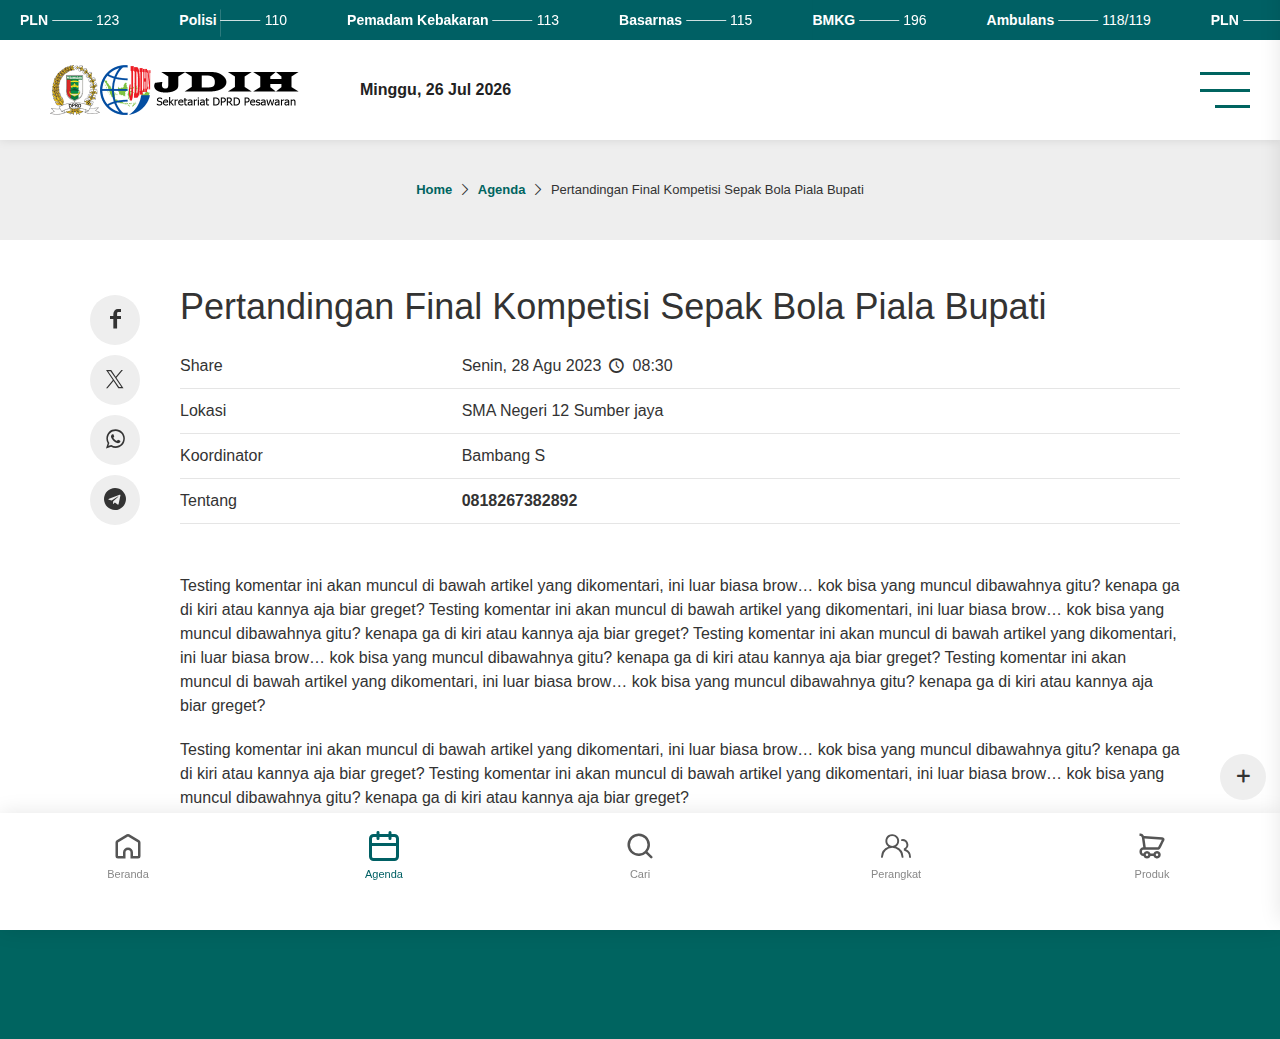
==== commit 69d0a27e: "Fix Style & Add News" ====
--- a/agenda _detail.html
+++ b/agenda _detail.html
@@ -88,10 +88,13 @@
                                         <a href="index.html" aria-current="page">Beranda</a>
                                     </li>
                                     <li id="menu-item-735" class="menu-item menu-item-type-custom menu-item-object-custom menu-item-735">
-                                        <a href="kelengkapan_dewan.html">Perangkat</a>
+                                        <a href="kelengkapan_dewan.html">Kelengkapan Dewan</a>
                                     </li>
                                     <li id="menu-item-775" class="menu-item menu-item-type-custom menu-item-object-custom menu-item-775">
                                         <a href="produk_hukum.html">Produk Hukum</a>
+                                    </li>
+                                    <li id="menu-item-730" class="menu-item menu-item-type-post_type_archive menu-item-object-pengumuman menu-item-730">
+                                        <a href="#">Pengumuman</a>
                                     </li>
                                     <li id="menu-item-731" class="menu-item menu-item-type-post_type_archive menu-item-object-agenda menu-item-731">
                                         <a href="agenda.html">Agenda</a>
--- a/assets/themes/css/style.css
+++ b/assets/themes/css/style.css
@@ -1,469 +1,430 @@
 .wrapper {
-    padding: 140px 0 0;
+  padding: 140px 0 0;
 }
 .ndeso__clear:after {
-    content: ".";
-    display: block;
-    height: 0;
-    clear: both;
-    visibility: hidden;
+  content: ".";
+  display: block;
+  height: 0;
+  clear: both;
+  visibility: hidden;
 }
 .ndeso__container {
-    padding: 0 30px;
-    max-width: 1280px;
-    margin: 0 auto;
+  padding: 0 50px;
+  /* padding: 0 30px; */
+  /* max-width: 1280px; */
+  margin: 0 auto;
 }
 .bigslider .ndeso__container {
-	max-width: 100%;
-	padding: 0;
+  max-width: 100%;
+  padding: 0;
 }
 .ndeso__header {
-	position: fixed;
-	left: 0;
-	right: 0;
-	top: 0;
-	height: 140px;
-	z-index: 999;
-	background: #fff;
-	box-shadow: 0 0 10px rgba(0,0,0,0.1);
+  position: fixed;
+  left: 0;
+  right: 0;
+  top: 0;
+  height: 140px;
+  z-index: 999;
+  background: #fff;
+  box-shadow: 0 0 10px rgba(0, 0, 0, 0.1);
 }
 .header__top {
-	height: 100px;
-	line-height: 100px;
-	position: relative;
-	font-weight: 700;
+  height: 100px;
+  line-height: 100px;
+  position: relative;
+  font-weight: 700;
 }
 .header__top .ndeso__container {
-	position: relative;
+  position: relative;
 }
 .ndeso__currenttime {
-	float: left;
-	margin: 0 40px 0 0;
-}
-
+  float: left;
+  margin: 0 40px 0 0;
+}
 
 /* LOGO */
 .ndeso_logo {
-    height: 50px;
-    width: auto;
-    float: left;
-    padding: 25px 0;
-    margin: 0 60px 0 0;
-    position: relative;
+  height: 50px;
+  width: auto;
+  float: left;
+  padding: 25px 0;
+  margin: 0 60px 0 0;
+  position: relative;
 }
 .custom-logo-link {
-    position: relative;
-    z-index: 2;
+  position: relative;
+  z-index: 2;
 }
 .ndeso_logo img {
-    height: 50px;
-    width: auto;
+  height: 50px;
+  width: auto;
 }
 
 .mobile_menu {
-	position: absolute;
-	right: 30px;
-	top: 32px;
-	height: 36px;
-width: 50px;
-display: none;
+  position: absolute;
+  right: 30px;
+  top: 32px;
+  height: 36px;
+  width: 50px;
+  display: none;
 }
 .mobile_menu:before {
-	content: '';
-	position:absolute;
-	top: 0;
-	right: 0;
-	border-width: 3px 0;
-	border-style: solid;
-	width: 50px;
-	height: 14px;
-	transition: all .3s ease;
+  content: "";
+  position: absolute;
+  top: 0;
+  right: 0;
+  border-width: 3px 0;
+  border-style: solid;
+  width: 50px;
+  height: 14px;
+  transition: all 0.3s ease;
 }
 .mobile_menu:after {
-	content: '';
-	position:absolute;
-	bottom: 0;
-	right: 0;
-	border-width: 3px 0 0;
-	border-style: solid;
-	width: 35px;
-	transition: all .3s ease;
+  content: "";
+  position: absolute;
+  bottom: 0;
+  right: 0;
+  border-width: 3px 0 0;
+  border-style: solid;
+  width: 35px;
+  transition: all 0.3s ease;
 }
 .openmenu .mobile_menu:before {
-	width: 35px;
+  width: 35px;
 }
 .openmenu .mobile_menu:after {
-	width: 50px;
+  width: 50px;
 }
 
 /* MENU */
 .ndeso__mainmenu {
-    float: left;
-    height: 46px;
-    padding: 27px 0;
+  float: left;
+  height: 46px;
+  padding: 27px 0;
 }
 .nav .deskmenu {
-    height: 46px;
+  height: 46px;
 }
 
 .nav .deskmenu li {
-    float: left;
-    display: block;
-    position: relative;
+  float: left;
+  display: block;
+  position: relative;
 }
 .nav .deskmenu li.menu-item-has-children:hover:after {
-    display: none;
+  display: none;
 }
 
 .nav .deskmenu li a {
-    text-decoration: none;
-    display: block;
-    line-height: 46px;
-    font-weight: 700;
-    margin: 0;
-    padding: 0 20px;
-    border-radius: 30px;
-    white-space: nowrap;
+  text-decoration: none;
+  display: block;
+  line-height: 46px;
+  font-weight: 700;
+  margin: 0;
+  padding: 0 20px;
+  border-radius: 30px;
+  white-space: nowrap;
 }
 
 .nav .deskmenu li ul {
-    display: none;
-	background: #fff;
-    position: absolute;
-    top: 46px;
-    left: 0px;
-    padding: 15px 10px;
-    z-index: 400;
-	box-shadow: 0 0 25px rgba(0,0,0,0.1);
+  display: none;
+  background: #fff;
+  position: absolute;
+  top: 46px;
+  left: 0px;
+  padding: 15px 10px;
+  z-index: 400;
+  box-shadow: 0 0 25px rgba(0, 0, 0, 0.1);
 }
 .nav .deskmenu li ul:after {
-	content: '';
-	position: absolute;
-	top: 0;
-	left: 0;
-	width: 0;
-	height: 1px;
-	background: #066;
-	transition: all .5s ease;
+  content: "";
+  position: absolute;
+  top: 0;
+  left: 0;
+  width: 0;
+  height: 1px;
+  background: #066;
+  transition: all 0.5s ease;
 }
 .nav .deskmenu li ul:hover:after {
-	width: 100%;
-	transition: all .5s ease;
+  width: 100%;
+  transition: all 0.5s ease;
 }
 .nav .deskmenu li:hover ul {
-    display: block;
+  display: block;
 }
 .nav .deskmenu li ul li,
 .nav .deskmenu li ul li.menu-item-has-children {
-    float: none;
-    display: block;
-    line-height: 1.2;
-    min-width: 220px;
-    padding: 0;
-    margin: 0;
+  float: none;
+  display: block;
+  line-height: 1.2;
+  min-width: 220px;
+  padding: 0;
+  margin: 0;
 }
 .nav .deskmenu li ul li.menu-item-has-children:after {
-    top: 16px;
-    right: 10px;
-}
-
-    .nav .deskmenu li.menu-item-has-children:before {
-		content: '';
-		position: absolute;
-        top: 20px;
-        right: 0;
-	border-width: 6px 5px 0 5px;
-	border-style: solid;
-    }
+  top: 16px;
+  right: 10px;
+}
+
+.nav .deskmenu li.menu-item-has-children:before {
+  content: "";
+  position: absolute;
+  top: 20px;
+  right: 0;
+  border-width: 6px 5px 0 5px;
+  border-style: solid;
+}
 .nav .deskmenu li ul li a,
 .nav .deskmenu li ul li:hover ul li a,
 .nav .deskmenu li ul li ul li:hover ul li a,
 .nav .deskmenu li ul li ul li ul li:hover ul li a {
-    position: relative;
-    line-height: 1.2;
-    padding: 12px 16px;
-    border-radius: 0;
-    border: 0 !important;
+  position: relative;
+  line-height: 1.2;
+  padding: 12px 16px;
+  border-radius: 0;
+  border: 0 !important;
 }
 .nav .deskmenu li ul li a:after,
 .nav .deskmenu li ul li:hover ul li a:after,
 .nav .deskmenu li ul li ul li:hover ul li a:after {
-    content: "";
-    position: absolute;
-    top: 5px;
-    left: 0;
-    width: 0;
-    height: 0;
-    border-top: 4px solid transparent;
-    border-bottom: 4px solid transparent;
-    clear: both;
-    opacity: 0;
+  content: "";
+  position: absolute;
+  top: 5px;
+  left: 0;
+  width: 0;
+  height: 0;
+  border-top: 4px solid transparent;
+  border-bottom: 4px solid transparent;
+  clear: both;
+  opacity: 0;
 }
 .nav .deskmenu li ul li:hover a:after,
 .nav .deskmenu li ul li ul li:hover a:after,
 .nav .deskmenu li ul li ul li ul li:hover a:after {
-    opacity: 1;
+  opacity: 1;
 }
 
 .nav .deskmenu li ul li ul {
-    display: none;
-    position: absolute;
-    top: 0;
-    left: 100%;
-    padding: 0;
-    box-shadow: 0 0 30px rgba(0, 0, 0, 0.06);
+  display: none;
+  position: absolute;
+  top: 0;
+  left: 100%;
+  padding: 0;
+  box-shadow: 0 0 30px rgba(0, 0, 0, 0.06);
 }
 .nav .deskmenu li:hover ul li ul,
 .nav .deskmenu li ul li:hover ul li ul,
 .nav .deskmenu li ul li ul li:hover ul li ul {
-    display: none !important;
+  display: none !important;
 }
 .nav .deskmenu li ul li:hover ul,
 .nav .deskmenu li ul li ul li:hover ul,
 .nav .deskmenu li ul li ul li ul li:hover ul {
-    display: block !important;
-}
-
-
+  display: block !important;
+}
 
 /* LAYANAN */
 .ndeso__slidelayanan {
-	height: 40px;
+  height: 40px;
 }
 .ndeso__calllayanan {
-	position: relative;
-	font-weight: 400; 
-	text-align: left; 
-	height: 40px; 
-	line-height: 40px; 
-	font-size: 14px;
-	margin: 0 0 0 20px;
+  position: relative;
+  font-weight: 400;
+  text-align: left;
+  height: 40px;
+  line-height: 40px;
+  font-size: 14px;
+  margin: 0 0 0 20px;
 }
 .ndeso__calllayanan:after {
-	content: '';
-	position: absolute;
-	top: 20px;
-	left: 10px;
-	right: 10px;
-	height: 1px;
-	opacity: 0.8;
-	z-index: 1;
+  content: "";
+  position: absolute;
+  top: 20px;
+  left: 10px;
+  right: 10px;
+  height: 1px;
+  opacity: 0.8;
+  z-index: 1;
 }
 .call__left {
-	position: relative; 
-	z-index: 2; 
-	padding: 0 4px 0 0;
-	font-weight: bold;
+  position: relative;
+  z-index: 2;
+  padding: 0 4px 0 0;
+  font-weight: bold;
 }
 .call__right {
-	position: relative; 
-	z-index: 2; 
-	float: right; 
-	padding: 0 0 0 4px;
-	margin: 0 0 0 40px;
+  position: relative;
+  z-index: 2;
+  float: right;
+  padding: 0 0 0 4px;
+  margin: 0 0 0 40px;
 }
 .slideservices .owl-stage-outer {
-	padding: 0 20px;
-}
-
-
+  padding: 0 20px;
+}
 
 /* SEARCH */
 .ndeso__opensearch {
-	position: absolute;
-	right: 20px;
-	top: 0;
-	height: 40px;
-line-height: 40px;
-padding: 0 10px;
-border-radius: 0 0 20px 20px;
+  position: absolute;
+  right: 20px;
+  top: 0;
+  height: 40px;
+  line-height: 40px;
+  padding: 0 10px;
+  border-radius: 0 0 20px 20px;
 }
 .opensearch .ndeso__searchform {
-	display: block;
+  display: block;
 }
 .ndeso__searchform {
-	position: absolute;
-	top: 85px;
-	right: 0;
-	padding: 30px;
-	width: 300px;
-	box-shadow: 0 0 10px rgba(0,0,0,0.1);
-	z-index: 3;
-	display: none;
+  position: absolute;
+  top: 85px;
+  right: 0;
+  padding: 30px;
+  width: 300px;
+  box-shadow: 0 0 10px rgba(0, 0, 0, 0.1);
+  z-index: 3;
+  display: none;
 }
 .ndeso__searchform input {
-	display: block;
-	margin: 0 0 10px;
-	border: 1px solid rgba(125,125,125,0.4);
-	box-shadow: 0 0 10px inset rgba(0,0,0,0.1);
-	height: 42px;
-	line-height: 42px;
-	font-size: 16px;
-	padding: 0 14px;
-	width: calc( 100% - 30px );
+  display: block;
+  margin: 0 0 10px;
+  border: 1px solid rgba(125, 125, 125, 0.4);
+  box-shadow: 0 0 10px inset rgba(0, 0, 0, 0.1);
+  height: 42px;
+  line-height: 42px;
+  font-size: 16px;
+  padding: 0 14px;
+  width: calc(100% - 30px);
 }
 .ndeso__searchform select {
-	display: block;
-	margin: 0 0 10px;
-	border: 1px solid rgba(125,125,125,0.4);
-	box-shadow: 0 0 10px inset rgba(0,0,0,0.1);
-	height: 42px;
-	line-height: 42px;
-	font-size: 16px;
-	padding: 0 14px;
-	width: 100%;
-	appearance: none;
-}
-
+  display: block;
+  margin: 0 0 10px;
+  border: 1px solid rgba(125, 125, 125, 0.4);
+  box-shadow: 0 0 10px inset rgba(0, 0, 0, 0.1);
+  height: 42px;
+  line-height: 42px;
+  font-size: 16px;
+  padding: 0 14px;
+  width: 100%;
+  appearance: none;
+}
 
 .ndeso__searchform #searchsubmit {
-	border: none;
-	display: block;
-	width: 100%;
-cursor: pointer;
-padding: 0 30px;
-height: 40px;
-line-height: 40px;
-border-radius: 3px;
-font-weight: bold;
-font-size: 16px;
-}
-
-
-
-
-
+  border: none;
+  display: block;
+  width: 100%;
+  cursor: pointer;
+  padding: 0 30px;
+  height: 40px;
+  line-height: 40px;
+  border-radius: 3px;
+  font-weight: bold;
+  font-size: 16px;
+}
 
 .ndesopro_home_widget {
-	width: 100%;
-}
-
-
-
-
-
-
-
+  width: 100%;
+}
 
 .ndeso__idarea {
-	background: #fff ;
-	position: relative;
+  background: #fff;
+  position: relative;
 }
 .ndeso__idarea:after {
-	content: '';
-	position: absolute;
-	left: 0;
-	right: 0;
-	bottom: -20px;
-	height: 20px;
-	background: #fff;
-	opacity: 0.5;
-	z-index: 2;
-}
-
-
-
-
+  content: "";
+  position: absolute;
+  left: 0;
+  right: 0;
+  bottom: -20px;
+  height: 20px;
+  background: #fff;
+  opacity: 0.5;
+  z-index: 2;
+}
 
 .ndeso__aktualinfo {
-	float: right;
-	width: 25%;
-	padding: 10px 0;
-	margin: 10px 0;
-	text-align: center;
-	font-weight: 400;
-	color: #94A684;
-	background: rgba(0,0,0,0.05);
+  float: right;
+  width: 25%;
+  padding: 10px 0;
+  margin: 10px 0;
+  text-align: center;
+  font-weight: 400;
+  color: #94a684;
+  background: rgba(0, 0, 0, 0.05);
 }
 .aktual__block {
-	width: calc( 50% - 20px );
-	padding: 10px 10px 0;
-	float: left;
+  width: calc(50% - 20px);
+  padding: 10px 10px 0;
+  float: left;
 }
 .aktual__top {
-	margin: 0 auto 6px;
-	padding: 0 10px;
-	display: inline-block;
-	height: 26px;
-	line-height: 26px;
-	border-radius: 20px;
-	font-size: 12px;
+  margin: 0 auto 6px;
+  padding: 0 10px;
+  display: inline-block;
+  height: 26px;
+  line-height: 26px;
+  border-radius: 20px;
+  font-size: 12px;
 }
 
 .aktual__bottom {
-	font-size: 20px;
-	font-weight: bold;
-}
-
-
-
-
-
-
-
-
-
-
-
-
-
-
-
+  font-size: 20px;
+  font-weight: bold;
+}
 
 .ndeso__loopnews {
-	background: #fff;
-	padding: 10px;
-	height: 60px;
-	box-shadow: 0 4px 10px rgba(0,0,0,0.1);
-	border: 1px solid #eee;
+  background: #fff;
+  padding: 10px;
+  height: 60px;
+  box-shadow: 0 4px 10px rgba(0, 0, 0, 0.1);
+  border: 1px solid #eee;
 }
 .ndeso__newshead {
-	float: left;
-	width: calc( 100% - 100px );
+  float: left;
+  width: calc(100% - 100px);
 }
 .newshead__time {
-	position: relative;
-	font-size: 13px;
-	height: 20px;
-	padding: 0 0 0 18px;
+  position: relative;
+  font-size: 13px;
+  height: 20px;
+  padding: 0 0 0 18px;
 }
 .newshead__time:after {
-	content: '';
-	position: absolute;
-	left: 0;
-	top: 5px;
-	width: 10px;
-	height: 10px;
-	border-radius: 10px;
-	background: #d33;
+  content: "";
+  position: absolute;
+  left: 0;
+  top: 5px;
+  width: 10px;
+  height: 10px;
+  border-radius: 10px;
+  background: #d33;
 }
 .newshead__title {
-	font-weight: bold;
-	font-size: 16px;
-	line-height: 1.3;
-	height: 44px;
-	overflow: hidden;
+  font-weight: bold;
+  font-size: 16px;
+  line-height: 1.3;
+  height: 44px;
+  overflow: hidden;
 }
 .loopnew__img {
-	width: 80px;
-	height: 60px;
-	margin: 0 0 0 20px;
-	float: right;
-}
-
-
-
+  width: 80px;
+  height: 60px;
+  margin: 0 0 0 20px;
+  float: right;
+}
 
 /* Archive */
 
 .ndeso_archive_page {
-	padding: 30px 0;
+  padding: 30px 0;
 }
 .ndeso_archive_page h1 {
-	position: relative;
+  position: relative;
   padding: 15px 0;
   font-size: 22px;
-  line-height: 1.0;
+  line-height: 1;
   margin: 0 0 15px;
   position: relative;
   text-transform: uppercase;
@@ -477,184 +438,172 @@
   height: 1px;
 }
 .ndeso_archive_out {
-	margin: 0 -15px;
+  margin: 0 -15px;
 }
 .ndeso__loop_arc {
-	float: left;
-	width: 25%;
+  float: left;
+  width: 25%;
 }
 .post-type-archive-demografi .ndeso__loop_arc {
-    width: 50%;
+  width: 50%;
 }
 .ndeso__loop_inn {
-	margin: 0 15px 40px;
+  margin: 0 15px 40px;
 }
 .ndeso__loop_image {
-	margin: 0 0 10px;
-	position: relative;
+  margin: 0 0 10px;
+  position: relative;
 }
 .ndeso__loop_image img {
-	border-radius: 8px;
-	width: 100%;
+  border-radius: 8px;
+  width: 100%;
 }
 .ndeso__loop_image iframe {
-	border-radius: 8px;
-	width: 100%;
-	height: 172px;
+  border-radius: 8px;
+  width: 100%;
+  height: 172px;
 }
 .ndeso__loop_image .prank__contact {
-	bottom: 10px;
-	left: 10px;
-	right: 10px;
+  bottom: 10px;
+  left: 10px;
+  right: 10px;
 }
 .ndeso__loop_image .prank__touch i {
-	background: #fff;
-	border: 0;
+  background: #fff;
+  border: 0;
 }
 .job__prank {
-	margin: 5px 0 0;
-	font-size: 14px;
+  margin: 5px 0 0;
+  font-size: 14px;
 }
 .ndeso__loop_date {
-	font-size: 13px;
-	margin: 0 0 5px;
-	position: relative;
+  font-size: 13px;
+  margin: 0 0 5px;
+  position: relative;
 }
 .ndeso__loop_date span {
-	position: absolute;
-	top: -22px;
-	right: 10px;
-	height: 22px;
-	line-height: 22px; 
-	font-weight: bold;
-	padding: 0 8px;
-	border-radius: 15px;
-	font-size: 13px;
+  position: absolute;
+  top: -22px;
+  right: 10px;
+  height: 22px;
+  line-height: 22px;
+  font-weight: bold;
+  padding: 0 8px;
+  border-radius: 15px;
+  font-size: 13px;
 }
 .ndeso__loop_meta {
-	position: relative;
+  position: relative;
 }
 .ndeso__loop_title {
-	font-size: 18px;
-	line-height: 1.3;
-	font-weight: bold;
+  font-size: 18px;
+  line-height: 1.3;
+  font-weight: bold;
 }
 
 .ndeso__loop_pede {
-	width: 20%;
-	float: left;
-}
-
+  width: 20%;
+  float: left;
+}
 
 .table_archive {
-	width: calc( 100% - 30px );
-	margin: 0 15px 40px;
+  width: calc(100% - 30px);
+  margin: 0 15px 40px;
 }
 .table_archive .ndeso__clear {
-	margin-bottom: 1px;
+  margin-bottom: 1px;
 }
 
 .table_archive .nal {
-	width: calc( 100% - 400px );
-	padding: 15px;
-	font-weight: bold;
-	float: left;
+  width: calc(100% - 400px);
+  padding: 15px;
+  font-weight: bold;
+  float: left;
 }
 .table_archive .bk {
-	float: left;
-	width: 60px;
-	padding: 15px;
-	text-align: center;
+  float: left;
+  width: 60px;
+  padding: 15px;
+  text-align: center;
 }
 .table_archive .ang {
-	float: left;
-	width: 150px;
-	padding: 15px;
-	text-align: center;
+  float: left;
+  width: 150px;
+  padding: 15px;
+  text-align: center;
 }
 
 .lay__block {
-	position: relative;
+  position: relative;
 }
 .lay__block:after {
-    content: ".";
-    display: block;
-    height: 0;
-    clear: both;
-    visibility: hidden;
+  content: ".";
+  display: block;
+  height: 0;
+  clear: both;
+  visibility: hidden;
 }
 .lay__block span {
-	display: none;
+  display: none;
 }
 .lay__top {
-	
-	font-weight: bold;
+  font-weight: bold;
 }
 .table_archive .pro {
-	float: left;
-	width: calc( 100% - 680px );
-	font-weight: bold;
-	padding: 15px;
+  float: left;
+  width: calc(100% - 680px);
+  font-weight: bold;
+  padding: 15px;
 }
 .table_archive .kopro {
-	float: left;
-	width: 285px;
-	padding: 15px;
+  float: left;
+  width: 285px;
+  padding: 15px;
 }
 .table_archive .anpro {
-	float: left;
-	width: 160px;
-	padding: 15px;
-	text-align: center;
+  float: left;
+  width: 160px;
+  padding: 15px;
+  text-align: center;
 }
 .table_archive .mupro {
-	float: left;
-	width: 100px;
-	padding: 15px;
-	text-align: center;
-}
-
-
-
-
-
+  float: left;
+  width: 100px;
+  padding: 15px;
+  text-align: center;
+}
 
 .tab_dana {
-	width: 100%;
-	margin: 0 0 40px;
+  width: 100%;
+  margin: 0 0 40px;
 }
 .trtop {
-	background: #066;
-	color: #fff;
+  background: #066;
+  color: #fff;
 }
 .tab_dana td {
-	padding: 15px 20px;
-	border: 1px solid #ddd;
-	font-size: 16px;
+  padding: 15px 20px;
+  border: 1px solid #ddd;
+  font-size: 16px;
 }
 .dana_real {
-	width: 140px;
-	text-align: right;
+  width: 140px;
+  text-align: right;
 }
 .dana_bulan {
-	width: 120px;
-	text-align: center;
+  width: 120px;
+  text-align: center;
 }
 .dana_total {
-	text-align: center;
-	font-weight: bold;
-}
-
-
-
-
-
+  text-align: center;
+  font-weight: bold;
+}
 
 .pagination {
-	text-align: center;
-	margin: 0 0 30px;
-}
-.pagination a, 
+  text-align: center;
+  margin: 0 0 30px;
+}
+.pagination a,
 .pagination .disabled {
   text-decoration: none;
   display: inline-block;
@@ -667,63 +616,59 @@
   margin: 0 1px 6px;
 }
 
-
-
-
-
 /* Breadcrumb */
 .ndeso_breadcrumb {
-    margin: 0;
-    padding: 40px 0;
+  margin: 0;
+  padding: 40px 0;
 }
 .breadcrumbs {
-    padding: 0;
-    font-size: 13px;
-    line-height: 1.5;
-    text-align: center;
-	width: 100%;
-	
-	white-space: nowrap;
+  padding: 0;
+  font-size: 13px;
+  line-height: 1.5;
+  text-align: center;
+  width: 100%;
+
+  white-space: nowrap;
   overflow: hidden;
   text-overflow: ellipsis;
 }
 .breadcrumbs a {
-	font-weight: bold;
+  font-weight: bold;
 }
 
 /* Single Post */
 .ndeso_single_page {
-	padding: 40px 0;
+  padding: 40px 0;
 }
 .single__sticky {
-	width: 130px;
-	margin: 0;
-	height: 100%;
-	float: left;
-	position: sticky;
-    top: 155px;
-	padding: 15px 0;
+  width: 130px;
+  margin: 0;
+  height: 100%;
+  float: left;
+  position: sticky;
+  top: 155px;
+  padding: 15px 0;
 }
 .single__sticky a {
-	display: block;
-	width: 50px;
-	height: 50px;
-	line-height: 50px;
-	text-align: center;
-	border-radius: 30px;
-	margin: 0 auto 10px;
-	background: rgba(0,0,0,0.07);
-	font-size: 22px;
+  display: block;
+  width: 50px;
+  height: 50px;
+  line-height: 50px;
+  text-align: center;
+  border-radius: 30px;
+  margin: 0 auto 10px;
+  background: rgba(0, 0, 0, 0.07);
+  font-size: 22px;
 }
 .single__sticky a.sticky_mob {
-	display: none;
+  display: none;
 }
 
 .single_primary {
-	float: left;
-	width: calc( 100% - 550px );
-	padding-right: 39px;
-	border-right: 1px dashed #ddd;
+  float: left;
+  width: calc(100% - 550px);
+  padding-right: 39px;
+  border-right: 1px dashed #ddd;
 }
 
 .blog_top {
@@ -736,18 +681,18 @@
 .blog_top span {
   display: inline-block;
   line-height: 3;
-  border-bottom: 1px solid rgba(125,125,125,0.5);
+  border-bottom: 1px solid rgba(125, 125, 125, 0.5);
 }
 .top_right {
   float: right;
 }
 .blog_share {
-	margin: 0 0 20px;
+  margin: 0 0 20px;
 }
 .left_share {
-float: left;	
-display: inline-block;
-height: 28px;
+  float: left;
+  display: inline-block;
+  height: 28px;
   border-radius: 20px;
   text-align: center;
   line-height: 28px;
@@ -756,36 +701,36 @@
   font-size: 15px;
 }
 .left_share a {
-	display: inline-block;
-	width: 28px;
-	height: 28px;
-	line-height: 28px;
-	margin: 0 2px;
-	color: #fff;
-	font-size: 15px;
-	border-radius: 20px;
-	text-align: center;
+  display: inline-block;
+  width: 28px;
+  height: 28px;
+  line-height: 28px;
+  margin: 0 2px;
+  color: #fff;
+  font-size: 15px;
+  border-radius: 20px;
+  text-align: center;
 }
 .left_share a.mob_wa {
-	display: none;
-	background: #2eb84a;
+  display: none;
+  background: #2eb84a;
 }
 .left_share a.web_wa {
-	background: #2eb84a;
+  background: #2eb84a;
 }
 .left_share a.blog_fb {
-	background: #357;
+  background: #357;
 }
 .left_share a.blog_tw {
-	background: #3bf;
+  background: #3bf;
 }
 .left_share a.blog_tl {
-	background: #1baacb;
+  background: #1baacb;
 }
 .blog_view {
-float: right;	
-display: inline-block;
-height: 28px;
+  float: right;
+  display: inline-block;
+  height: 28px;
   border-radius: 20px;
   text-align: center;
   line-height: 28px;
@@ -795,56 +740,56 @@
 }
 
 .layanan_table {
-	width: 100%;
-	margin: 0 0 50px;
+  width: 100%;
+  margin: 0 0 50px;
 }
 .blog_content .layanan_table td {
-	border: 0;
-	border-bottom: 1px solid rgba(0,0,0,0.1);
-	padding: 10px 0;
+  border: 0;
+  border-bottom: 1px solid rgba(0, 0, 0, 0.1);
+  padding: 10px 0;
 }
 .work_hour {
-	width: 100px;
-	text-align: center;
+  width: 100px;
+  text-align: center;
 }
 .phone_work {
-	width: 150px;
-	line-height: 34px;
-	text-align: center;
+  width: 150px;
+  line-height: 34px;
+  text-align: center;
 }
 .blog_content {
-	font-size: 16px;
+  font-size: 16px;
 }
 
 .blog_image img {
-	width: 100%;
-	margin: 0 0 30px;
+  width: 100%;
+  margin: 0 0 30px;
 }
 .single_profile {
-	float: left;
-	width: 200px;
-	margin: 0 30px 0 0;
+  float: left;
+  width: 200px;
+  margin: 0 30px 0 0;
 }
 .single_profile img {
-	width: 100%;
+  width: 100%;
 }
 .single_inprofile {
-	float: right;
-	width: calc( 100% - 230px );
+  float: right;
+  width: calc(100% - 230px);
 }
 .single_position {
-	font-size: 20px;
-	line-height: 1.6;
-	padding: 0;
-	margin: 0 0 15px;
-	background: rgba(0,0,0,0.05);
+  font-size: 20px;
+  line-height: 1.6;
+  padding: 0;
+  margin: 0 0 15px;
+  background: rgba(0, 0, 0, 0.05);
 }
 .single_position span {
-	display: inline-block;
-	padding: 0 25px;
+  display: inline-block;
+  padding: 0 25px;
 }
 .layanan_table span {
-	display: inline-block;
+  display: inline-block;
   height: 30px;
   line-height: 30px;
   padding: 0 15px;
@@ -852,14 +797,13 @@
   font-size: 14px;
 }
 .re_align {
-	width: 40px;
-	text-align: center;
+  width: 40px;
+  text-align: center;
 }
 .pn_align {
-	width: 120px;
-	text-align: center;
-}
-
+  width: 120px;
+  text-align: center;
+}
 
 .blog_content h1,
 .blog_content h2,
@@ -867,175 +811,175 @@
 .blog_content h4,
 .blog_content h5,
 .blog_content h6 {
-    margin: 5px 0 16px;
-    line-height: 1.2;
+  margin: 5px 0 16px;
+  line-height: 1.2;
 }
 
 .blog_content h1 {
-    font-size: 36px;
+  font-size: 36px;
 }
 
 .blog_content h2 {
-    font-size: 32px;
+  font-size: 32px;
 }
 
 .blog_content h3 {
-    font-size: 28px;
+  font-size: 28px;
 }
 
 .blog_content h4 {
-    font-size: 24px;
+  font-size: 24px;
 }
 
 .blog_content h5 {
-    font-size: 22px;
+  font-size: 22px;
 }
 
 .blog_content h6 {
-    font-size: 20px;
+  font-size: 20px;
 }
 
 .blog_content p {
-    margin: 0 0 20px;
-	font-size: 16px;
-	line-height: 1.5;
+  margin: 0 0 20px;
+  font-size: 16px;
+  line-height: 1.5;
 }
 
 .blog_content table td {
-    vertical-align: top;
-    border: 1px solid #bbb;
-    padding: 8px 12px;
+  vertical-align: top;
+  border: 1px solid #bbb;
+  padding: 8px 12px;
 }
 
 .blog_content ol {
-    list-style: decimal;
-    padding-left: 35px;
-    margin: 15px 0;
+  list-style: decimal;
+  padding-left: 35px;
+  margin: 15px 0;
 }
 
 .blog_content ul {
-    list-style: disc;
-    padding-left: 35px;
-    margin: 15px 0;
+  list-style: disc;
+  padding-left: 35px;
+  margin: 15px 0;
 }
 
 .blog_content li {
-    margin: 5px 0;
+  margin: 5px 0;
 }
 
 .blog_content blockquote {
-    padding: 0 0 0 45px;
-    margin: 20px 0;
-    border-left: 2px solid #ddd;
+  padding: 0 0 0 45px;
+  margin: 20px 0;
+  border-left: 2px solid #ddd;
 }
 
 .blog_content blockquote p {
-    font-style: italic;
+  font-style: italic;
 }
 
 .blog_content img,
 .blog_content .attachment img {
-    max-width: 100%;
-    height: auto;
+  max-width: 100%;
+  height: auto;
 }
 
 .blog_content .alignnone,
 .blog_content img.alignnone {
-    clear: both;
-    display: block;
-    margin-bottom: 15px;
+  clear: both;
+  display: block;
+  margin-bottom: 15px;
 }
 
 .blog_content .alignleft,
 .blog_content img.alignleft {
-    display: inline;
-    float: left;
-    margin-right: 15px;
-    margin-top: 4px;
+  display: inline;
+  float: left;
+  margin-right: 15px;
+  margin-top: 4px;
 }
 
 .blog_content .alignright,
 .blog_content img.alignright {
-    display: inline;
-    float: right;
-    margin-left: 15px;
-    margin-top: 4px;
+  display: inline;
+  float: right;
+  margin-left: 15px;
+  margin-top: 4px;
 }
 
 .blog_content .aligncenter,
 .blog_content img.aligncenter {
-    clear: both;
-    display: block;
-    margin-left: auto;
-    margin-right: auto;
+  clear: both;
+  display: block;
+  margin-left: auto;
+  margin-right: auto;
 }
 
 .blog_content img.alignleft,
 .blog_content img.alignright,
 .blog_content img.aligncenter {
-    margin-bottom: 15px;
+  margin-bottom: 15px;
 }
 
 .blog_content .wp-caption {
-    line-height: 18px;
-    margin-bottom: 20px;
-    padding: 4px;
-    text-align: center;
+  line-height: 18px;
+  margin-bottom: 20px;
+  padding: 4px;
+  text-align: center;
 }
 
 .blog_content .wp-caption img {
-    margin: 5px 5px 0;
+  margin: 5px 5px 0;
 }
 
 .blog_content .wp-caption p.wp-caption-text {
-    font-size: 14px;
-    margin: 5px;
+  font-size: 14px;
+  margin: 5px;
 }
 
 .blog_content .wp-smiley {
-    margin: 0;
+  margin: 0;
 }
 
 .blog_content .gallery .gallery-item img {
-    width: 100%;
-    height: auto;
-    display: block;
-    border: none !important;
-    margin-bottom: 0;
+  width: 100%;
+  height: auto;
+  display: block;
+  border: none !important;
+  margin-bottom: 0;
 }
 
 .blog_content .gallery .gallery-caption {
-    font-size: 14px;
-    margin: 0 0 14px;
+  font-size: 14px;
+  margin: 0 0 14px;
 }
 
 .blog_content .gallery dl {
-    margin: 0;
+  margin: 0;
 }
 
 .blog_content .gallery br + br {
-    display: none;
+  display: none;
 }
 
 .blog_content .attachment img {
-    display: block;
-    margin: 0 auto;
+  display: block;
+  margin: 0 auto;
 }
 
 .blog_content iframe {
-    width: 100%;
+  width: 100%;
 }
 
 .post_footer {
-	margin: 40px 0 80px;
+  margin: 40px 0 80px;
 }
 .post_footer a {
-	display: inline-block;
-	height: 26px;
-	line-height: 26px;
-	padding: 0 8px;
-	margin: 0 4px 8px;
-	background: rgba(0,0,0,0.06);
+  display: inline-block;
+  height: 26px;
+  line-height: 26px;
+  padding: 0 8px;
+  margin: 0 4px 8px;
+  background: rgba(0, 0, 0, 0.06);
 }
 .head__rel {
   padding: 15px 0;
@@ -1053,25 +997,25 @@
   height: 1px;
 }
 .over__box {
-	margin: 0 -15px;
+  margin: 0 -15px;
 }
 .rel__box {
-	float: left;
-	width: 50%;
+  float: left;
+  width: 50%;
 }
 .rel__inner {
-	margin: 0 15px 30px;
+  margin: 0 15px 30px;
 }
 .img__rel {
-	width: 100px;
-	float: left;
+  width: 100px;
+  float: left;
 }
 .img__rel img {
-	width: 100%;
+  width: 100%;
 }
 .meta__rel {
-float: right;
-	width: calc( 100% - 120px );
+  float: right;
+  width: calc(100% - 120px);
 }
 .date__rel {
   line-height: 1.3;
@@ -1086,20 +1030,8 @@
 
 .rel__no1.ndeso__clear,
 .rel__no3.ndeso__clear {
-	display: none;
-}
-
-
-
-
-
-
-
-
-
-
-
-
+  display: none;
+}
 
 /* Comment */
 
@@ -1119,86 +1051,80 @@
   height: 1px;
 }
 
-
-
-
-
-
-
 .ndesopro_comment {
-    margin: 0 40px;
+  margin: 0 40px;
 }
 .comments h3 {
-    font-size: 18px;
-    font-weight: 400;
-    padding: 15px 0;
-    border-bottom: 1px solid rgba(0,0,0,0.1);
+  font-size: 18px;
+  font-weight: 400;
+  padding: 15px 0;
+  border-bottom: 1px solid rgba(0, 0, 0, 0.1);
 }
 
 #comments {
-    margin-bottom: 30px;
+  margin-bottom: 30px;
 }
 
 .comment {
-    padding: 25px 0;
-    border-bottom: 1px solid rgba(0,0,0,0.1);
+  padding: 25px 0;
+  border-bottom: 1px solid rgba(0, 0, 0, 0.1);
 }
 
 .comment td {
-    vertical-align: top;
+  vertical-align: top;
 }
 
 .comment-meta {
-    position: relative;
-    min-height: 70px;
-    font-size: 12px;
-    margin-right: 30px;
-    width: 120px;
+  position: relative;
+  min-height: 70px;
+  font-size: 12px;
+  margin-right: 30px;
+  width: 120px;
 }
 
 .comment-meta .avatar {
-    display: block;
-    margin-right: 10px;
-    background: rgba(0, 0, 0, 0.08);
-    padding: 8px;
-    width: 80px;
-    height: 80px;
-    border-radius: 50px;
+  display: block;
+  margin-right: 10px;
+  background: rgba(0, 0, 0, 0.08);
+  padding: 8px;
+  width: 80px;
+  height: 80px;
+  border-radius: 50px;
 }
 
 .comment-author a,
 .comment-author span {
-    text-decoration: none;
-    text-transform: uppercase;
-    font-style: normal;
+  text-decoration: none;
+  text-transform: uppercase;
+  font-style: normal;
 }
 
 .comment-author a:hover {
-    text-decoration: underline;
+  text-decoration: underline;
 }
 
 .comment-reply-link {
-    text-decoration: none;
-    font-size: 14px;
-    display: inline-block;
-    padding: 0;
-    height: 26px;
-    line-height: 26px;
-	font-style: italic;
+  text-decoration: none;
+  font-size: 14px;
+  display: inline-block;
+  padding: 0;
+  height: 26px;
+  line-height: 26px;
+  font-style: italic;
 }
 
 .comment_list {
-    margin: 0 60px 40px;
+  margin: 0 60px 40px;
 }
 
 .comment-reply-link:hover {
-    text-decoration: underline;
+  text-decoration: underline;
 }
 
 .comment-text p {
-    margin-bottom: 20px;
-	position: relative;
-	font-size: 16px;
+  margin-bottom: 20px;
+  position: relative;
+  font-size: 16px;
 }
 .comment-text p:after {
   content: ".";
@@ -1208,77 +1134,77 @@
   visibility: hidden;
 }
 .comment-text p.comment-author {
-	font-size: 15px;
+  font-size: 15px;
 }
 .comment-text p.comment-author span {
-	float: left;
-	font-weight: bold;
-	display: inline-block;
-	padding: 0 20px;
-	height: 36px;
-	line-height: 36px;
-	border-radius: 30px;
+  float: left;
+  font-weight: bold;
+  display: inline-block;
+  padding: 0 20px;
+  height: 36px;
+  line-height: 36px;
+  border-radius: 30px;
 }
 .comment-text p.comment-author em {
-	float: right;
-	line-height: 40px;
+  float: right;
+  line-height: 40px;
 }
 
 #author,
 #email,
 #url {
-	background: none;
-	font-size: 15px;
+  background: none;
+  font-size: 15px;
 }
 
 .children {
-    margin-left: 0;
+  margin-left: 0;
 }
 
 .children .children {
-    margin-left: 0;
+  margin-left: 0;
 }
 
 .children .comment {
-    padding-left: 0;
+  padding-left: 0;
 }
 #respond {
-	margin: 0 0 80px;
+  margin: 0 0 80px;
 }
 #respond p,
 .nopassword {
-    margin: 10px 0 20px;
+  margin: 10px 0 20px;
 }
 
 #respond p a {
-    text-decoration: none;
+  text-decoration: none;
 }
 
 #respond p a:hover {
-    text-decoration: underline;
+  text-decoration: underline;
 }
 
 #commentform {
-    position: relative;
+  position: relative;
 }
 
 #respond .comment_message {
-    margin: 10px 0 25px;
+  margin: 10px 0 25px;
 }
 
 #respond .commform-author,
 #respond .commform-email,
 #respond .commform-url {
-    float: left;
-    width: 33.333333333%;
-    margin-bottom: 15px;
-	box-shadow: 0 0 5px inset rgba(0,0,0,0.05);
+  float: left;
+  width: 33.333333333%;
+  margin-bottom: 15px;
+  box-shadow: 0 0 5px inset rgba(0, 0, 0, 0.05);
 }
 
 #respond .commform-author p,
 #respond .commform-email p,
 #respond .commform-url p {
-    margin-bottom: 5px;
+  margin-bottom: 5px;
 }
 
 #respond .commform-author p span,
@@ -1287,398 +1213,385 @@
 }
 
 #respond .commform-textarea {
-    width: 100%;
-    background: rgba(0,0,0,0.03);
-	border: 1px solid rgba(0,0,0,0.1);
-	margin: 0 0 20px;
+  width: 100%;
+  background: rgba(0, 0, 0, 0.03);
+  border: 1px solid rgba(0, 0, 0, 0.1);
+  margin: 0 0 20px;
 }
 
 #respond .commform-textarea > div {
-    border-radius: 0;
-    padding: 15px;
-    box-shadow: 0 0 5px inset rgba(0,0,0,0.05);
+  border-radius: 0;
+  padding: 15px;
+  box-shadow: 0 0 5px inset rgba(0, 0, 0, 0.05);
 }
 
 #respond p.form-submit {
-    margin-bottom: 0;
-    height: 40px;
+  margin-bottom: 0;
+  height: 40px;
 }
 
 #respond p.form-submit #submit {
-    float: left;
+  float: left;
 }
 
 #comment {
-    width: 100%;
-    height: 120px;
-    padding: 0;
-    margin: 0;
-    border: none;
-    overflow: auto;
-	background: none;
-}
-
+  width: 100%;
+  height: 120px;
+  padding: 0;
+  margin: 0;
+  border: none;
+  overflow: auto;
+  background: none;
+}
 
 .commform-url p {
-    margin-left: 15px !important;
+  margin-left: 15px !important;
 }
 
 .commform-author div {
-    margin-right: 15px;
-    border-radius: 0;
-    padding: 0 15px;
-	border: 1px solid rgba(0,0,0,0.1);
-	background: rgba(0,0,0,0.03);
+  margin-right: 15px;
+  border-radius: 0;
+  padding: 0 15px;
+  border: 1px solid rgba(0, 0, 0, 0.1);
+  background: rgba(0, 0, 0, 0.03);
 }
 
 .commform-email div {
-    border-radius: 0;
-    padding: 0 15px;
-	border: 1px solid rgba(0,0,0,0.1);
-	background: rgba(0,0,0,0.03);
+  border-radius: 0;
+  padding: 0 15px;
+  border: 1px solid rgba(0, 0, 0, 0.1);
+  background: rgba(0, 0, 0, 0.03);
 }
 
 .commform-url div {
-    margin-left: 15px;
-    border-radius: 0;
-    padding: 0 15px;
-	border: 1px solid rgba(0,0,0,0.1);
-	background: rgba(0,0,0,0.03);
-}
-
-
+  margin-left: 15px;
+  border-radius: 0;
+  padding: 0 15px;
+  border: 1px solid rgba(0, 0, 0, 0.1);
+  background: rgba(0, 0, 0, 0.03);
+}
 
 #author,
 #email,
 #url {
-    width: 100%;
-    margin: 0;
-    padding: 0;
-    border: none;
-	height: 46px;
-	line-height: 46px;
+  width: 100%;
+  margin: 0;
+  padding: 0;
+  border: none;
+  height: 46px;
+  line-height: 46px;
 }
 
 #submit {
-    float: left;
-    border: none;
-    cursor: pointer;
-    padding: 0 20px;
-    height: 40px;
-    line-height: 40px;
-    border-radius: 0;
-    font-weight: bold;
-    font-size: 16px;
+  float: left;
+  border: none;
+  cursor: pointer;
+  padding: 0 20px;
+  height: 40px;
+  line-height: 40px;
+  border-radius: 0;
+  font-weight: bold;
+  font-size: 16px;
 }
 
 p#cancel-comment-reply {
-    float: right;
-    line-height: 28px;
-    margin: 0;
+  float: right;
+  line-height: 28px;
+  margin: 0;
 }
 
 .post-password-form input {
 }
 
 .comment__avatar {
-    float: left;
-    margin-right: 40px;
-    width: 106px;
+  float: left;
+  margin-right: 40px;
+  width: 106px;
 }
 .comment__meta {
-    float: right;
-    width: calc(100% - 146px);
+  float: right;
+  width: calc(100% - 146px);
 }
 .ndesopro_count_comment {
-    margin: 0 0 15px;
+  margin: 0 0 15px;
 }
 .comment_date {
-    margin: 0 0 15px;
-    font-size: 13px;
-}
-
-
-
-
-
-
-
-
-
+  margin: 0 0 15px;
+  font-size: 13px;
+}
 
 /* Sidebar */
 .ndesopro_secondary {
-    float: right;
-    width: 340px;
+  float: right;
+  width: 340px;
 }
 .ndesopro_secondary .widget_block {
-    margin: 0 0 40px;
+  margin: 0 0 40px;
 }
 
 .widget_block {
-    margin: 0 0 30px;
-    font-size: 16px;
-    line-height: 1.5;
+  margin: 0 0 30px;
+  font-size: 16px;
+  line-height: 1.5;
 }
 
 .widget_block h1 {
-    font-size: 27px;
-    margin: 0 0 10px;
-    letter-spacing: -1px;
+  font-size: 27px;
+  margin: 0 0 10px;
+  letter-spacing: -1px;
 }
 
 .widget_block h2 {
-    font-size: 25px;
-    margin: 0 0 10px;
-    letter-spacing: -1px;
+  font-size: 25px;
+  margin: 0 0 10px;
+  letter-spacing: -1px;
 }
 
 .widget_block h3 {
-    font-size: 22px;
-    margin: 0 0 10px;
-    letter-spacing: -1px;
+  font-size: 22px;
+  margin: 0 0 10px;
+  letter-spacing: -1px;
 }
 
 .widget_block h4 {
-    font-size: 18px;
-    margin: 0 0 10px;
+  font-size: 18px;
+  margin: 0 0 10px;
 }
 
 .widget_block h5 {
-    font-size: 17px;
-    margin: 0 0 10px;
+  font-size: 17px;
+  margin: 0 0 10px;
 }
 
 .widget_block h6 {
-    font-size: 16px;
-    margin: 0 0 10px;
+  font-size: 16px;
+  margin: 0 0 10px;
 }
 
 .widget_block p {
-    margin: 0 0 10px;
+  margin: 0 0 10px;
 }
 
 .widget_block ul,
 .widget_block ol {
-    margin: 0 0 10px;
+  margin: 0 0 10px;
 }
 
 .widget_block ul li,
 .widget_block ol li {
-    margin: 0 0 0 15px;
+  margin: 0 0 0 15px;
 }
 
 .widget_block blockquote {
-    padding: 15px;
-    background: rgba(0, 0, 0, 0.02);
-    font-size: 16px;
+  padding: 15px;
+  background: rgba(0, 0, 0, 0.02);
+  font-size: 16px;
 }
 
 .widget_block blockquote cite {
-    font-size: 13px;
+  font-size: 13px;
 }
 
 .widget_block .wp-block-code code {
-    padding: 15px;
-    background: rgba(0, 0, 0, 0.02);
+  padding: 15px;
+  background: rgba(0, 0, 0, 0.02);
 }
 
 .widget_block .wp-block-table {
-    width: 100%;
+  width: 100%;
 }
 
 .widget_block .wp-block-table td {
-    padding: 10px;
-    border: 1px solid rgba(125, 125, 125, 0.3);
-    margin: 0 0 -1px -1px;
+  padding: 10px;
+  border: 1px solid rgba(125, 125, 125, 0.3);
+  margin: 0 0 -1px -1px;
 }
 
 .widget_block .wp-block-pullquote blockquote {
-    background: none;
+  background: none;
 }
 
 .widget_block figcaption {
-    font-size: 12px;
-    padding: 5px 0;
+  font-size: 12px;
+  padding: 5px 0;
 }
 
 .widget_block .wp-block-archives,
 .widget_block .wp-block-categories {
-    margin: 0;
-    list-style: none;
+  margin: 0;
+  list-style: none;
 }
 
 .widget_block .wp-block-archives li,
 .widget_block .wp-block-categories li {
-    padding: 0 0 10px;
-    margin: 0 0 10px;
-    border-bottom: 1px dashed rgba(125, 125, 125, 0.3);
+  padding: 0 0 10px;
+  margin: 0 0 10px;
+  border-bottom: 1px dashed rgba(125, 125, 125, 0.3);
 }
 
 .widget_block .wp-block-calendar table th {
-    background: rgba(0, 0, 0, 0.05);
+  background: rgba(0, 0, 0, 0.05);
 }
 
 .widget_block .wp-block-calendar table caption {
-    font-size: 16px;
-    padding: 0 0 10px;
+  font-size: 16px;
+  padding: 0 0 10px;
 }
 
 .widget_block .wp-calendar-nav {
-    padding: 10px 0;
+  padding: 10px 0;
 }
 
 .widget_block .wp-block-latest-comments__comment {
-    padding: 0 0 10px;
-    margin: 0 0 10px;
-    border-bottom: 1px solid rgba(125, 125, 125, 0.3);
-    line-height: 1.4;
+  padding: 0 0 10px;
+  margin: 0 0 10px;
+  border-bottom: 1px solid rgba(125, 125, 125, 0.3);
+  line-height: 1.4;
 }
 
 .widget_block .wp-block-latest-comments__comment-excerpt p {
-    line-height: 1.4;
+  line-height: 1.4;
 }
 
 .widget_block .wp-block-latest-comments__comment-date {
-    font-style: italic;
+  font-style: italic;
 }
 
 .widget_block .wp-block-latest-posts.wp-block-latest-posts__list li,
 .widget_block .wp-block-pages-list__item {
-    margin: 0 0 10px;
-    padding: 0 0 10px;
+  margin: 0 0 10px;
+  padding: 0 0 10px;
 }
 
 .widget_block .wp-block-latest-posts.wp-block-latest-posts__list li time {
-    font-size: 12px;
-    line-height: 1.3;
+  font-size: 12px;
+  line-height: 1.3;
 }
 
 .widget_block .wp-block-page-list {
-    list-style: none;
+  list-style: none;
 }
 
 .widget_block .wp-block-pages-list__item.has-child {
-    padding: 0;
+  padding: 0;
 }
 
 .widget_block .wp-block-pages-list__item.has-child .submenu-container {
-    margin: 10px 0 0 15px;
+  margin: 10px 0 0 15px;
 }
 
 .widget_block .wp-block-rss {
-    list-style: none;
+  list-style: none;
 }
 
 .widget_block .wp-block-rss__item {
-    padding: 0 0 10px;
-    margin: 0;
+  padding: 0 0 10px;
+  margin: 0;
 }
 
 .widget_block .wp-block-tag-cloud a {
-    display: inline-block;
-    height: 26px;
-    line-height: 26px;
-    font-size: 14px !important;
-    padding: 0 10px;
-    margin: 0 0 4px;
+  display: inline-block;
+  height: 26px;
+  line-height: 26px;
+  font-size: 14px !important;
+  padding: 0 10px;
+  margin: 0 0 4px;
 }
 
 .widget_block .wp-block-search .wp-block-search__button {
-    border: 0;
-    height: 40px;
-    line-height: 40px;
-    width: 70px;
-    padding: 0;
-    margin-left: 10px;
-    text-align: center;
+  border: 0;
+  height: 40px;
+  line-height: 40px;
+  width: 70px;
+  padding: 0;
+  margin-left: 10px;
+  text-align: center;
 }
 
 .widget_block .wp-block-search .wp-block-search__input {
-    box-shadow: 0 0 10px inset rgba(125, 125, 125, 0.08);
-    border: 1px solid rgba(0, 0, 0, 0.2);
-    height: 40px;
-    line-height: 40px;
-    width: calc(100% - 90px);
-    padding: 0 15px;
-    background: #fff;
-    color: #222;
-    float: left;
+  box-shadow: 0 0 10px inset rgba(125, 125, 125, 0.08);
+  border: 1px solid rgba(0, 0, 0, 0.2);
+  height: 40px;
+  line-height: 40px;
+  width: calc(100% - 90px);
+  padding: 0 15px;
+  background: #fff;
+  color: #222;
+  float: left;
 }
 
 .widget_block .wp-block-search .wp-block-search__label {
-    margin: 0 0 6px;
-    font-style: italic;
-    display: block;
+  margin: 0 0 6px;
+  font-style: italic;
+  display: block;
 }
 
 .widget_block.widget_meta li {
-    padding: 0 0 10px;
+  padding: 0 0 10px;
 }
 
 .widget_block.widget_nav_menu li {
-    padding: 0 0 10px;
+  padding: 0 0 10px;
 }
 
 .widget_block.widget_nav_menu li.menu-item-has-children {
-    padding: 0;
+  padding: 0;
 }
 
 .widget_block.widget_nav_menu li.menu-item-has-children ul.sub-menu {
-    margin: 10px 0 0;
+  margin: 10px 0 0;
 }
 
 .widget_block .wp-block-video iframe {
-    width: 100%;
-    padding: 0 0 10px;
-    height: 200px;
+  width: 100%;
+  padding: 0 0 10px;
+  height: 200px;
 }
 
 /* Search */
 
-.wp-block-search.wp-block-search__button-inside .wp-block-search__inside-wrapper {
-    width: calc(100% - 10px) !important;
+.wp-block-search.wp-block-search__button-inside
+  .wp-block-search__inside-wrapper {
+  width: calc(100% - 10px) !important;
 }
 
 .wp-block-search.wp-block-search__no-button .wp-block-search__inside-wrapper {
-    width: calc(100% - 2px) !important;
-}
-
-.wp-block-search.wp-block-search__button-outside .wp-block-search__inside-wrapper {
-    width: 100% !important;
-}
-
-
-
+  width: calc(100% - 2px) !important;
+}
+
+.wp-block-search.wp-block-search__button-outside
+  .wp-block-search__inside-wrapper {
+  width: 100% !important;
+}
 
 /* 1. Hero Ndeso */
 .ndeso__hero {
-	padding: 80px 0;
+  padding: 80px 0;
 }
 .hero__outer {
-	margin: 0 -30px;
-	position: relative;
-	z-index: 2;
+  margin: 0 -30px;
+  position: relative;
+  z-index: 2;
 }
 .hero__block {
-	width: 50%;
-	float: left;
+  width: 50%;
+  float: left;
 }
 .hero__inner {
-	margin: 0 30px;
+  margin: 0 30px;
 }
 .hero__head {
-	font-size: 60px;
-	line-height: 1.1;
-	font-weight: 400;
-	margin: 0 0 30px;
+  font-size: 60px;
+  line-height: 1.1;
+  font-weight: 400;
+  margin: 0 0 30px;
 }
 .hero__text {
   margin: 0 100px 35px 0;
   font-size: 22px;
 }
 .hero__link a {
-	position: relative;
+  position: relative;
   display: inline-block;
   height: 48px;
   line-height: 48px;
@@ -1689,86 +1602,83 @@
   border-radius: 30px;
 }
 .hero__link i {
-	position: absolute;
-	right: 6px;
-	top: 6px;
-	bottom: 6px;
-	width: 36px;
-	line-height: 36px;
-	text-align: center;
-	border-radius: 30px;
+  position: absolute;
+  right: 6px;
+  top: 6px;
+  bottom: 6px;
+  width: 36px;
+  line-height: 36px;
+  text-align: center;
+  border-radius: 30px;
 }
 .hero__data {
-	position: relative;
-	padding: 20px 0;
+  position: relative;
+  padding: 20px 0;
 }
 .hero__data:before {
-	content: '';
-	position: absolute;
-	top: 30px;
-	left: 80px;
-	right: 60px;
-	bottom: 20px;
-	opacity: 0.08;
-	border-radius: 30% 50% 40% 70% / 40% 70% 20% 70%;
-	z-index: 1;
+  content: "";
+  position: absolute;
+  top: 30px;
+  left: 80px;
+  right: 60px;
+  bottom: 20px;
+  opacity: 0.08;
+  border-radius: 30% 50% 40% 70% / 40% 70% 20% 70%;
+  z-index: 1;
 }
 .hero__data:after {
-	content: '';
-	position: absolute;
-	top: 50px;
-	left: 100px;
-	right: 80px;
-	bottom: 50px;
-	opacity: 0.08;
-	border-radius: 80% 40% 40% 60% / 40% 50% 40% 70%;
-	z-index: 1;
+  content: "";
+  position: absolute;
+  top: 50px;
+  left: 100px;
+  right: 80px;
+  bottom: 50px;
+  opacity: 0.08;
+  border-radius: 80% 40% 40% 60% / 40% 50% 40% 70%;
+  z-index: 1;
 }
 .data__layer {
-	position: relative;
-	z-index: 2;
-	width: 250px;
-	margin: 0 auto 20px;
-	border-radius: 10px;
-	box-shadow: 0 5px 10px rgba(0,0,0,0.05);
+  position: relative;
+  z-index: 2;
+  width: 250px;
+  margin: 0 auto 20px;
+  border-radius: 10px;
+  box-shadow: 0 5px 10px rgba(0, 0, 0, 0.05);
 }
 .data__area {
-	padding: 30px;
-	
+  padding: 30px;
 }
 .data__populasi {
-	padding: 30px;
-}
-
-
+  padding: 30px;
+}
 
 .sliders img {
-	width: 100%;
+  width: 100%;
 }
 
 /* Opini */
 .kadesdanwarga {
-	padding: 80px 0;
-	position: relative;
+  padding: 80px 0;
+  position: relative;
 }
 .opini__outer {
-	margin: 0 -15px;
-	position: relative;
-	z-index: 2;
+  margin: 0 -15px;
+  position: relative;
+  z-index: 2;
 }
 .kadesdanwarga:after {
-	content: '';
-	position: absolute;
-	top: 0;
-	bottom: 0;
-	left: 0;
-	z-index: 1;
+  content: "";
+  position: absolute;
+  top: 0;
+  bottom: 0;
+  left: 0;
+  z-index: 1;
 }
 .opini__left {
-	width: 35%;
-	height: 100%;
-	float: left;
-	display: inline-block;
+  width: 35%;
+  height: 100%;
+  float: left;
+  display: inline-block;
   top: 160px;
   bottom: auto;
   position: -webkit-sticky;
@@ -1779,71 +1689,70 @@
   z-index: 2;
 }
 .opini__inner {
-	margin: 0 15px;
+  margin: 0 15px;
 }
 .editorials {
-	padding: 30px;
+  padding: 30px;
   position: relative;
   z-index: 2;
   margin: 0 auto 20px;
   border-radius: 10px;
-  box-shadow: 0 5px 10px rgba(0,0,0,0.05);
+  box-shadow: 0 5px 10px rgba(0, 0, 0, 0.05);
 }
 .editorials img {
-	float: left;
-	height: 64px;
-	width: 64px;
-	margin: 0 24px 0 0;
-	border-radius: 64px;
+  float: left;
+  height: 64px;
+  width: 64px;
+  margin: 0 24px 0 0;
+  border-radius: 64px;
 }
 .editor__area {
-	float: right;
-	width: calc( 100% - 88px );
+  float: right;
+  width: calc(100% - 88px);
 }
 .opini__left .kades__head {
-	font-size: 18px;
-	line-height: 1.3;
-	margin: 0 0 10px;
+  font-size: 18px;
+  line-height: 1.3;
+  margin: 0 0 10px;
 }
 .kades__text {
-	font-size: 15px;
+  font-size: 15px;
 }
 .kades__loop {
-	padding: 10px;
+  padding: 10px;
   background: #fff;
   position: relative;
   z-index: 2;
   margin: 0 auto 10px;
   border-radius: 10px;
-  box-shadow: 0 5px 20px rgba(0,0,0,0.08);
+  box-shadow: 0 5px 20px rgba(0, 0, 0, 0.08);
 }
 .kades__loop img {
-	width: 100%;
-	border-radius: 5px;
-	margin: 0 0 20px;
+  width: 100%;
+  border-radius: 5px;
+  margin: 0 0 20px;
 }
 .kades__all {
-	position: absolute;
-	right: 30px;
-	bottom: -23px;
-	height: 46px;
-	line-height: 46px;
-	padding: 0 25px;
-	border-radius: 30px;
-}
-
+  position: absolute;
+  right: 30px;
+  bottom: -23px;
+  height: 46px;
+  line-height: 46px;
+  padding: 0 25px;
+  border-radius: 30px;
+}
 
 .opini__right {
-	width: 65%;
-	float: left;
+  width: 65%;
+  float: left;
 }
 .opini__block {
-	column-count: 2;
+  column-count: 2;
   column-gap: 30px;
   margin: 0 15px;
 }
 .opini__loop {
-	padding: 30px;
+  padding: 30px;
   display: grid;
   grid-template-rows: 1fr auto;
   break-inside: avoid;
@@ -1854,271 +1763,269 @@
   margin: 0 0 30px;
 }
 .opini__title {
-	font-size: 18px;
-	font-weight: 700;
-	margin: 0 0 20px;
+  font-size: 18px;
+  font-weight: 700;
+  margin: 0 0 20px;
 }
 .opini__exc {
-	margin: 0 0 25px;
-	font-size: 14px;
+  margin: 0 0 25px;
+  font-size: 14px;
 }
 .kades__post {
-	padding: 0 30px 25px;
+  padding: 0 30px 25px;
 }
 .kades__time {
-	margin: 0 0 10px;
-	font-size: 14px;
+  margin: 0 0 10px;
+  font-size: 14px;
 }
 .kades__title {
-	font-size: 20px;
-	font-weight: 700;
-	line-height: 1.3;
+  font-size: 20px;
+  font-weight: 700;
+  line-height: 1.3;
 }
 .opini__people {
-	font-weight: bold;
-	height: 28px;
-	line-height: 28px;
-	font-size: 13px;
+  font-weight: bold;
+  height: 28px;
+  line-height: 28px;
+  font-size: 13px;
 }
 .opini__people span.pe_left {
-	display: inline-block;
-	height: 26px;
-	line-height: 26px;
-	padding: 0 8px;
-	border-radius: 24px;
+  display: inline-block;
+  height: 26px;
+  line-height: 26px;
+  padding: 0 8px;
+  border-radius: 24px;
 }
 .opini__people span.pe_right {
-	float: right;
+  float: right;
 }
 
 /* Perangkat */
 
-
 .slide__prank {
-	padding: 80px 0;
+  padding: 80px 0;
 }
 .list__prank {
-	padding: 20px; 
-	border-radius: 20px;
+  padding: 20px;
+  border-radius: 20px;
 }
 .list__prank img {
-	border-radius: 15px;
-	display: block;
-	width: 100%;
-	margin: 0 0 15px;
+  border-radius: 15px;
+  display: block;
+  width: 100%;
+  margin: 0 0 15px;
 }
 .name__prank {
-	font-size: 17px;
-	font-weight: bold;
-	margin: 0 0 2px;
-	white-space: nowrap;
+  font-size: 17px;
+  font-weight: bold;
+  margin: 0 0 2px;
+  white-space: nowrap;
   overflow: hidden;
   text-overflow: ellipsis;
 }
 
 .data__prank {
-	height: 100px;
-	position: relative;
+  height: 100px;
+  position: relative;
 }
 .prank__contact {
-	position: absolute;
-	left: 0;
-	bottom: 0;
-	right: 0;
+  position: absolute;
+  left: 0;
+  bottom: 0;
+  right: 0;
 }
 .prank__pro {
-	float: left;
-	display: inline-block;
-	height: 34px;
-	line-height: 34px;
-	padding: 0 15px;
-	border-radius: 8px;
-	font-size: 14px;
+  float: left;
+  display: inline-block;
+  height: 34px;
+  line-height: 34px;
+  padding: 0 15px;
+  border-radius: 8px;
+  font-size: 14px;
 }
 .prank__touch {
-	float: right;
-	height: 34px;
-	text-align: right;
+  float: right;
+  height: 34px;
+  text-align: right;
 }
 .prank__touch a {
-	display: inline-block;
-	margin-left: 3px;
+  display: inline-block;
+  margin-left: 3px;
 }
 .prank__touch i {
-	display: block;
-	width: 32px;
-	height: 32px;
-	line-height: 32px;
-	text-align: center;
-	border-radius: 8px;
-	font-size: 18px;
-}
-
+  display: block;
+  width: 32px;
+  height: 32px;
+  line-height: 32px;
+  text-align: center;
+  border-radius: 8px;
+  font-size: 18px;
+}
 
 /* Late Post */
 .late__post {
-	padding: 40px 0 25px;
+  padding: 40px 0 25px;
 }
 
 .late__inner {
-	margin: 0;
-	position: relative;
+  margin: 0;
+  position: relative;
 }
 .late__inner:before {
-	content: '';
-	position: absolute;
-	top: 0;
-	left: 0;
-	right: 0;
-	bottom: 0;
-	z-index: 1;
-	background: #000;
-	border-radius: 10px;
-	opacity: 0;
+  content: "";
+  position: absolute;
+  top: 0;
+  left: 0;
+  right: 0;
+  bottom: 0;
+  z-index: 1;
+  background: #000;
+  border-radius: 10px;
+  opacity: 0;
 }
 .list__late {
-	position: relative;
-	padding: 0 0 15px;
+  position: relative;
+  padding: 0 0 15px;
 }
 .list__late:nth-child(2) .late__inner:before {
-	opacity: 0.65;
+  opacity: 0.65;
 }
 .late__inner:hover:before {
-	opacity: 0.65;
+  opacity: 0.65;
 }
 .late__inner img {
-	border-radius: 10px;
-	width: 100%;
+  border-radius: 10px;
+  width: 100%;
 }
 .late__over {
-	position: absolute;
-	left: 0;
-	right: 0;
-	bottom: 0;
-	padding: 30px 30px 50px;
-	text-align: center;
-	z-index: 2;
+  position: absolute;
+  left: 0;
+  right: 0;
+  bottom: 0;
+  padding: 30px 30px 50px;
+  text-align: center;
+  z-index: 2;
 }
 .late__title {
-	font-size: 17px;
-	font-weight: bold;
-	opacity: 0;
+  font-size: 17px;
+  font-weight: bold;
+  opacity: 0;
 }
 .list__late:nth-child(2) .late__title {
-	opacity: 1;
+  opacity: 1;
 }
 .late__inner:hover .late__title {
-	opacity: 1;
+  opacity: 1;
 }
 .late__title a {
-    color: #fff;	
+  color: #fff;
 }
 .late__cat {
-	position: absolute;
-	bottom: 0;
-	left: 0;
-	right: 0;
-	height: 30px;
-	text-align: center;
-	z-index: 3;
+  position: absolute;
+  bottom: 0;
+  left: 0;
+  right: 0;
+  height: 30px;
+  text-align: center;
+  z-index: 3;
 }
 .late__cat a {
-	display: none;
-	line-height: 30px;
-	padding: 0 15px;
-	border-radius: 20px;
-	font-size: 13px;
-	font-weight: bold;
-	background: #fff;
-	color: #333;
+  display: none;
+  line-height: 30px;
+  padding: 0 15px;
+  border-radius: 20px;
+  font-size: 13px;
+  font-weight: bold;
+  background: #fff;
+  color: #333;
 }
 .late__cat a:nth-child(1) {
-	display: inline-block;
+  display: inline-block;
 }
 .late__date {
-	font-size: 13px;
-	margin: 0 0 10px;
-	color: #fff;
-	opacity: 0;
+  font-size: 13px;
+  margin: 0 0 10px;
+  color: #fff;
+  opacity: 0;
 }
 .list__late:nth-child(2) .late__date {
-	opacity: 1;
+  opacity: 1;
 }
 .late__inner:hover .late__date {
-	opacity: 1;
+  opacity: 1;
 }
 .is-next .late__title {
-	opacity: 1;
-	transition: all .7s ease;
+  opacity: 1;
+  transition: all 0.7s ease;
 }
 .is-next .late__date {
-	opacity: 1;
-	transition: all .7s ease;
+  opacity: 1;
+  transition: all 0.7s ease;
 }
 .is-next .late__inner:before {
-	opacity: 0.65;
-	transition: all .5s ease;
+  opacity: 0.65;
+  transition: all 0.5s ease;
 }
 
 /* Pengumuman */
 .woro__post {
-	padding: 40px 0;
+  padding: 40px 0;
 }
 .woro_outer {
-	max-width: 1000px;
-	margin: 0 auto;
-	position: relative;
-	z-index: 2;
+  max-width: 1000px;
+  margin: 0 auto;
+  position: relative;
+  z-index: 2;
 }
 .list__woro {
-	width: 50%;
-	float: left;
+  width: 50%;
+  float: left;
 }
 .woro__head {
-	margin: 0 30px 30px;
-	font-size: 25px;
-	font-weight: bold;
-	text-align: center;
+  margin: 0 30px 30px;
+  font-size: 25px;
+  font-weight: bold;
+  text-align: center;
 }
 .woro__inner {
-	margin: 0 30px;
-	padding: 40px;
-	border-radius: 20px;
-	box-shadow: 2px 2px 10px rgba(0,0,0,0.06);
+  margin: 0 30px;
+  padding: 40px;
+  border-radius: 20px;
+  box-shadow: 2px 2px 10px rgba(0, 0, 0, 0.06);
 }
 .woro__date {
-	font-weight: bold;
-	line-height: 35px;
-	font-size: 16px;
-	margin: 0 0 20px;
+  font-weight: bold;
+  line-height: 35px;
+  font-size: 16px;
+  margin: 0 0 20px;
 }
 .woro__date i {
-	display: inline-block;
-	float: left;
-	margin: 0 25px 0 0;
-	width: 35px;
-	height: 35px;
-	line-height: 35px;
-	text-align: center;
-	font-size: 20px;
-	border-radius: 30px;
+  display: inline-block;
+  float: left;
+  margin: 0 25px 0 0;
+  width: 35px;
+  height: 35px;
+  line-height: 35px;
+  text-align: center;
+  font-size: 20px;
+  border-radius: 30px;
 }
 
 .woro__title {
-	margin: 0 0 15px;
-	font-size: 20px;
-	line-height: 1.3;
-	font-weight: bold;
+  margin: 0 0 15px;
+  font-size: 20px;
+  line-height: 1.3;
+  font-weight: bold;
 }
 
 .woro__cat {
-	padding: 0 0 0 20px;
-	border-left: 1px solid rgba(125,125,125,0.1);
-	line-height: 1.6;
+  padding: 0 0 0 20px;
+  border-left: 1px solid rgba(125, 125, 125, 0.1);
+  line-height: 1.6;
 }
 .woro__button {
-	padding: 30px 30px 0;
-	text-align: center;
+  padding: 30px 30px 0;
+  text-align: center;
 }
 .woro__all {
   display: inline-block;
@@ -2129,25 +2036,23 @@
   border-radius: 30px;
 }
 
-
-
 /* Event */
 
 .event__post {
-	position: relative;
+  position: relative;
 }
 .event__out {
-	padding: 80px 0;
-	position: relative;
-	z-index: 2;
+  padding: 80px 0;
+  position: relative;
+  z-index: 2;
 }
 .event__next {
-	float: right; 
-	width: calc( 40% - 160px ); 
-	padding: 40px 40px 0;
-	border-radius: 20px;
-	margin-left: 80px;
-	box-shadow: 0 5px 10px rgba(0,0,0,0.06); 
+  float: right;
+  width: calc(40% - 160px);
+  padding: 40px 40px 0;
+  border-radius: 20px;
+  margin-left: 80px;
+  box-shadow: 0 5px 10px rgba(0, 0, 0, 0.06);
   height: 100%;
   display: inline-block;
   top: 160px;
@@ -2160,104 +2065,102 @@
   z-index: 2;
 }
 .next__head {
-	font-size: 40px; 
-	line-height: 1.1; 
-	margin: 0 0 20px;
+  font-size: 40px;
+  line-height: 1.1;
+  margin: 0 0 20px;
 }
 .next__text {
-	font-size: 18px; 
-	line-height: 1.4; 
-	margin: 0 0 50px;
+  font-size: 18px;
+  line-height: 1.4;
+  margin: 0 0 50px;
 }
 .next__loop {
-	margin: 0 0 40px;
-	position: relative;
+  margin: 0 0 40px;
+  position: relative;
 }
 .next__date {
-	position: absolute;
-	top: -20px;
-	left: 35px;
-	height: 40px;
-	line-height: 40px;
-	font-weight: bold;
-	padding: 0 20px;
-	font-size: 16px;
-	border-radius: 20px;
-	z-index: 2;
+  position: absolute;
+  top: -20px;
+  left: 35px;
+  height: 40px;
+  line-height: 40px;
+  font-weight: bold;
+  padding: 0 20px;
+  font-size: 16px;
+  border-radius: 20px;
+  z-index: 2;
 }
 .next__inner {
-	padding: 45px 35px 35px;
-	border-radius: 12px;
+  padding: 45px 35px 35px;
+  border-radius: 12px;
 }
 .next__title {
-	display: block;
-	font-size: 18px;
-	font-weight: bold;
-	margin: 0 0 20px;
+  display: block;
+  font-size: 18px;
+  font-weight: bold;
+  margin: 0 0 20px;
 }
 .next__exp {
-	margin: 0 50px 0 0;
-	font-size: 14px;
+  margin: 0 50px 0 0;
+  font-size: 14px;
 }
 .next__link {
-	position: absolute;
-	bottom: 35px;
-	right: -15px;
-	width: 55px;
-	height: 45px;
-	line-height: 45px;
-	text-align: center;
-	font-size: 35px;
-	border-radius: 30px 0 0 30px;
-}
-
+  position: absolute;
+  bottom: 35px;
+  right: -15px;
+  width: 55px;
+  height: 45px;
+  line-height: 45px;
+  text-align: center;
+  font-size: 35px;
+  border-radius: 30px 0 0 30px;
+}
 
 .event__prev {
-	float: left; 
-	width: 60%;
+  float: left;
+  width: 60%;
 }
 .prev__head {
-	font-size: 40px; 
-	line-height: 1.1; 
-	margin: 0 0 40px; 
-	padding: 40px 0 0;
+  font-size: 40px;
+  line-height: 1.1;
+  margin: 0 0 40px;
+  padding: 40px 0 0;
 }
 
 .prev__loop {
-	margin: 0 0 30px;
-	border-radius: 8px;
-	overflow: hidden;
+  margin: 0 0 30px;
+  border-radius: 8px;
+  overflow: hidden;
 }
 .prev__dt {
-	float: left; 
-	height: 100%; 
-	width: 120px; 
-	text-align: center;
-	padding: 15px 0 18px;
+  float: left;
+  height: 100%;
+  width: 120px;
+  text-align: center;
+  padding: 15px 0 18px;
 }
 .prev__date {
-	font-size: 80px; 
-	line-height:1.0;
-	letter-spacing: -3px;
+  font-size: 80px;
+  line-height: 1;
+  letter-spacing: -3px;
 }
 
 .prev__tt {
-	float: right; 
-	width: calc( 100% - 120px ); 
+  float: right;
+  width: calc(100% - 120px);
 }
 .prev__title {
-	padding: 30px; 
-	font-size: 26px;
-}
-
+  padding: 30px;
+  font-size: 26px;
+}
 
 /* Bangun */
 
 .bangundesa {
-	position: relative;
+  position: relative;
 }
 .bangundesa:after {
-  content: '';
+  content: "";
   position: absolute;
   top: 0;
   left: 0;
@@ -2265,14 +2168,14 @@
   z-index: 1;
 }
 .bangun__out {
-	padding: 80px 0;
-	position: relative;
-	z-index: 2;
+  padding: 80px 0;
+  position: relative;
+  z-index: 2;
 }
 .bangun__preview {
-	float: left; 
-	width: 38%; 
-	border-radius: 20px; 
+  float: left;
+  width: 38%;
+  border-radius: 20px;
   height: 100%;
   display: inline-block;
   top: 160px;
@@ -2286,25 +2189,25 @@
 }
 
 .bangun__image {
-	position: relative;
-	margin: 0 0 200px;
+  position: relative;
+  margin: 0 0 200px;
 }
 .bangun__rand:nth-child(1) {
-	margin: 0;
-	transform: rotate(-3deg);
+  margin: 0;
+  transform: rotate(-3deg);
 }
 .bangun__rand:nth-child(2) {
-	position: absolute;
-	bottom: -150px;
-	left: 200px;
-	right: -50px;
-	transform: rotate(5deg);
+  position: absolute;
+  bottom: -150px;
+  left: 200px;
+  right: -50px;
+  transform: rotate(5deg);
 }
 .bangun__rand img {
-	border-radius: 20px;
-	border: 15px solid #fff;
-	width: calc( 100% - 30px );
-	box-shadow: 0 5px 15px rgba(0,0,0,0.1);
+  border-radius: 20px;
+  border: 15px solid #fff;
+  width: calc(100% - 30px);
+  box-shadow: 0 5px 15px rgba(0, 0, 0, 0.1);
 }
 .bangun__rand span {
   position: absolute;
@@ -2319,146 +2222,140 @@
   z-index: 2;
 }
 
-
-
 .bangun__prev {
-	float: right; 
-	width: 48%;
+  float: right;
+  width: 48%;
 }
 .bangun__head {
-	font-size: 40px; 
-	line-height: 1.1; 
-	margin: 0 0 40px; 
-	padding: 0;
-	text-align: center;
+  font-size: 40px;
+  line-height: 1.1;
+  margin: 0 0 40px;
+  padding: 0;
+  text-align: center;
 }
 .bangun__loop {
-	column-count: 2;
-	column-gap: 30px;
+  column-count: 2;
+  column-gap: 30px;
 }
 .bangun__inner {
-	display: grid;
+  display: grid;
   grid-template-rows: 1fr auto;
   break-inside: avoid;
-	padding: 10px;
-	margin: 0 0 30px;
-	border-radius: 15px;
-	box-shadow: 0 5px 25px rgba(0,0,0,0.07);
+  padding: 10px;
+  margin: 0 0 30px;
+  border-radius: 15px;
+  box-shadow: 0 5px 25px rgba(0, 0, 0, 0.07);
 }
 .bangun__img {
-	position: relative;
-	margin: 0;
+  position: relative;
+  margin: 0;
 }
 .bangun__img img {
-	border-radius: 10px;
+  border-radius: 10px;
 }
 .bangun__img span {
-	position: absolute;
-	bottom: 20px;
-	left: 20px;
-	height: 26px;
-	line-height: 26px;
-	border-radius: 15px;
-	padding: 0 10px;
-	font-size: 14px;
-	font-weight: bold;
-	z-index: 2;
+  position: absolute;
+  bottom: 20px;
+  left: 20px;
+  height: 26px;
+  line-height: 26px;
+  border-radius: 15px;
+  padding: 0 10px;
+  font-size: 14px;
+  font-weight: bold;
+  z-index: 2;
 }
 .bangun__data {
-	font-size: 15px;
-	padding: 25px 15px 15px;
+  font-size: 15px;
+  padding: 25px 15px 15px;
 }
 .bangun__title {
-	font-size: 18px;
-	font-weight: bold;
-	margin: 0 0 12px;
+  font-size: 18px;
+  font-weight: bold;
+  margin: 0 0 12px;
 }
 .bangun__start {
-	margin: 0 0 20px;
-	padding: 15px;
-	border-radius: 6px;
-	font-weight: bold;
+  margin: 0 0 20px;
+  padding: 15px;
+  border-radius: 6px;
+  font-weight: bold;
 }
 .bangun__loc {
-	margin: 0 0 20px;
-	border-radius: 6px;
-	font-size: 14px;
-	font-style: italic;
+  margin: 0 0 20px;
+  border-radius: 6px;
+  font-size: 14px;
+  font-style: italic;
 }
 .bangun__loc span {
-	display: inline-block;
-	padding: 0 8px;
-	border-radius: 5px; 
-	margin: 0 8px 0 0;
-	background: #035;
-	color: #fff;
-}
-
+  display: inline-block;
+  padding: 0 8px;
+  border-radius: 5px;
+  margin: 0 8px 0 0;
+  background: #035;
+  color: #fff;
+}
 
 /* PRODUK DESA */
 .slide__produk {
-	padding: 80px 0;
+  padding: 80px 0;
 }
 .slide__produk h4 {
-	font-size: 16px;
-	font-weight: bold;
-	margin: 0 0 20px;
+  font-size: 16px;
+  font-weight: bold;
+  margin: 0 0 20px;
 }
 .slide__produk h4 span {
-	display: inline-block;
-	height: 46px;
-	line-height: 46px;
-	padding: 0 20px;
-	border-radius: 30px;
-}
-
-
-
+  display: inline-block;
+  height: 46px;
+  line-height: 46px;
+  padding: 0 20px;
+  border-radius: 30px;
+}
 
 .foto__produk {
-	position: relative;
-	display: block;
+  position: relative;
+  display: block;
 }
 .foto__produk img {
-	width: 100%;
-	border-radius: 15px;
-	margin: 0 0 20px;
+  width: 100%;
+  border-radius: 15px;
+  margin: 0 0 20px;
 }
 .type__produk {
-	position: absolute;
-	right: 10px;
-	bottom: 10px;
-	padding: 0 20px;
-	height: 32px;
-	line-height: 32px;
-	z-index: 2;
-	font-weight: bold;
-	border-radius: 20px;
+  position: absolute;
+  right: 10px;
+  bottom: 10px;
+  padding: 0 20px;
+  height: 32px;
+  line-height: 32px;
+  z-index: 2;
+  font-weight: bold;
+  border-radius: 20px;
 }
 
 .data__produk {
 }
 .name__produk {
-	font-size: 18px;
-	font-weight: bold;
-	margin: 0 0 25px;
+  font-size: 18px;
+  font-weight: bold;
+  margin: 0 0 25px;
 }
 .owner__produk {
-    margin: 0 0 8px;
-	font-size: 14px;
+  margin: 0 0 8px;
+  font-size: 14px;
 }
 .pro__kon {
-	position: absolute;
-	bottom: 10px;
-	left: 10px;
-	font-size: 18px;
-	line-height: 32px;
-	font-weight: bold;
-	z-index: 2;
+  position: absolute;
+  bottom: 10px;
+  left: 10px;
+  font-size: 18px;
+  line-height: 32px;
+  font-weight: bold;
+  z-index: 2;
 }
 .pro__kon a {
-	margin: 0 0 0 2px;
-	display: inline-block;
+  margin: 0 0 0 2px;
+  display: inline-block;
   text-align: center;
   width: 32px;
   height: 32px;
@@ -2467,67 +2364,66 @@
   font-size: 16px;
 }
 .pro__kon i {
-	display: block;
+  display: block;
 }
 
 /* Galeri */
 .gall__post {
-	padding: 40px 0 10px;
+  padding: 40px 0 10px;
 }
 .gall_outer {
   margin: 0 -15px;
-	position: relative;
-	z-index: 2;
+  position: relative;
+  z-index: 2;
 }
 .gall__late {
-	width: 25%;
-	float: left;
+  width: 25%;
+  float: left;
 }
 .gall__inner {
-	margin: 0 15px 30px;
-	position: relative;
+  margin: 0 15px 30px;
+  position: relative;
 }
 .gall__inner img {
-	display: block;
-	width: 100%;
-	border-radius: 10px;
+  display: block;
+  width: 100%;
+  border-radius: 10px;
 }
 .gall__index img {
-	opacity: 0;
+  opacity: 0;
 }
 .gall__index a {
-	position: absolute;
-	top: 0;
-	left: 0;
-	bottom: 0;
-	right: 0;
-	text-align: center;
-	border-radius: 10px;
-	line-height: 225px;
-	font-weight: bold;
-	font-size: 30px;
-	padding: 0 30px;
-	transition: all .5s ease;
-}
-
+  position: absolute;
+  top: 0;
+  left: 0;
+  bottom: 0;
+  right: 0;
+  text-align: center;
+  border-radius: 10px;
+  line-height: 225px;
+  font-weight: bold;
+  font-size: 30px;
+  padding: 0 30px;
+  transition: all 0.5s ease;
+}
 
 /* Galeri */
 .video__post {
-	padding: 80px 0;
+  padding: 80px 0;
 }
 .video_outer {
-	max-width: 1200px;
+  max-width: 1200px;
   margin: 0 auto;
-	position: relative;
-	z-index: 2;
+  position: relative;
+  z-index: 2;
 }
 .video__late {
-	width: 50%;
-	float: left;
+  width: 50%;
+  float: left;
 }
 .video__inner {
-	margin: 0 30px;
-	position: relative;
+  margin: 0 30px;
+  position: relative;
 }
 .video__inner h3 {
   margin: 0 30px 30px;
@@ -2536,19 +2432,18 @@
   text-align: center;
 }
 .video__inner iframe {
-	display: block;
-	width: 100%;
-	height: 305px;
-	border-radius: 10px;
-}
-
+  display: block;
+  width: 100%;
+  height: 305px;
+  border-radius: 10px;
+}
 
 .video__inner .video__button {
   padding: 30px 30px 0;
   text-align: center;
 }
 .video__inner .video__button a {
-display: inline-block;
+  display: inline-block;
   margin: 0 auto;
   height: 46px;
   line-height: 46px;
@@ -2556,35 +2451,25 @@
   border-radius: 30px;
 }
 
-
-
-
 .tabdana td {
-	padding: 10px 15px;
-	border: 1px solid #555;
-}
-
-
-
-
-
-
+  padding: 10px 15px;
+  border: 1px solid #555;
+}
 
 .footer {
-	padding: 40px 0;
+  padding: 40px 0;
 }
 .copyright {
 }
 .copyr {
-	float: left;
-	width: calc( 50% - 30px );
+  float: left;
+  width: calc(50% - 30px);
 }
 .copyl {
-	float: right;
-	text-align: right;
-	width: calc( 50% - 30px );
-}
-
+  float: right;
+  text-align: right;
+  width: calc(50% - 30px);
+}
 
 .ndeso__clear.loops1,
 .ndeso__clear.loops2,
@@ -2609,7 +2494,7 @@
 .ndeso__clear.loops27,
 .ndeso__clear.loops29,
 .ndeso__clear.loops30 {
-	display: none;
+  display: none;
 }
 .ndeso__clear.loops4,
 .ndeso__clear.loops8,
@@ -2618,7 +2503,7 @@
 .ndeso__clear.loops20,
 .ndeso__clear.loops24,
 .ndeso__clear.loops28 {
-	display: block;
+  display: block;
 }
 
 .ndeso__clear.prank1,
@@ -2645,7 +2530,7 @@
 .ndeso__clear.prank27,
 .ndeso__clear.prank28,
 .ndeso__clear.prank29 {
-	display: none;
+  display: none;
 }
 .ndeso__clear.prank5,
 .ndeso__clear.prank10,
@@ -2653,565 +2538,561 @@
 .ndeso__clear.prank20,
 .ndeso__clear.prank25,
 .ndeso__clear.prank30 {
-	display: block;
+  display: block;
 }
 
 .piecharts {
-	width: 850px;
-	height: 550px;
-	margin-left: -100px;
+  width: 850px;
+  height: 550px;
+  margin-left: -100px;
 }
 .icon__share {
-	display: none;
-	position: fixed;
-	bottom: 100px;
-	left: 15px;
-	width: 46px;
-	height: 46px;
-	line-height: 46px !important;
-	text-align: center;
-	border-radius: 40px;
-	font-size: 22px;
-	transition: all .5s ease;
-	z-index: 50;
+  display: none;
+  position: fixed;
+  bottom: 100px;
+  left: 15px;
+  width: 46px;
+  height: 46px;
+  line-height: 46px !important;
+  text-align: center;
+  border-radius: 40px;
+  font-size: 22px;
+  transition: all 0.5s ease;
+  z-index: 50;
 }
 .icon__bar {
-	display: none;
-	position: absolute;
-	bottom: 120px;
-	left: -60px;
-	width: 46px;
-	height: 46px;
-	line-height: 46px !important;
-	text-align: center;
-	border-radius: 40px;
-	font-size: 22px;
-	transition: all .5s ease;
-	z-index: 50;
+  display: none;
+  position: absolute;
+  bottom: 120px;
+  left: -60px;
+  width: 46px;
+  height: 46px;
+  line-height: 46px !important;
+  text-align: center;
+  border-radius: 40px;
+  font-size: 22px;
+  transition: all 0.5s ease;
+  z-index: 50;
 }
 .openbar .icon__bar {
-	left: calc( 100% - 60px );
-	background: #d35;
-	transform: rotate(45deg);
+  left: calc(100% - 60px);
+  background: #d35;
+  transform: rotate(45deg);
 }
 
 .footer__icon {
-	display: none;
-	position: fixed;
-	bottom: -30px;
-	right: 0;
-	left: 0;
-	z-index: 100;
-	background: #fff;
-	padding: 18px 0 48px;
-	box-shadow: 0 0 20px rgba(0,0,0,0.1);
+  display: none;
+  position: fixed;
+  bottom: -30px;
+  right: 0;
+  left: 0;
+  z-index: 100;
+  background: #fff;
+  padding: 18px 0 48px;
+  box-shadow: 0 0 20px rgba(0, 0, 0, 0.1);
 }
 .icon__block {
-	float: left;
-	width: 20%;
-	text-align: center;
+  float: left;
+  width: 20%;
+  text-align: center;
 }
 .icon__block a {
-	display: block;
-	margin: 0;
+  display: block;
+  margin: 0;
 }
 .icon__block svg {
-	fill : #555;
-	width: 30px;
-	height: 30px;
+  fill: #555;
+  width: 30px;
+  height: 30px;
 }
 .icon__block span {
-	display: block;
-	font-size: 11px;
-	color: #888;
-}
-
-@media screen and (max-width: 1024px) {
-    .wrapper {
-        margin-top: 0 !important;
-    }
-	.ndeso__opensearch {
-		display: none;
-	}
-    .mobile_menu {
-		display: block;
-		z-index: 3;
-	}
-	.ndeso__mainmenu {
-		display: none;
-		position: fixed;
-		top: 55px;
-		right: 15px;
-		height: auto;
-		width: 300px;
-		background: #fff;
-		box-shadow: 0 0 15px rgba(0,0,0,0.2);
-		z-index: 2;
-	}
-	.openmenu .ndeso__mainmenu {
-		display: block;
-	}
-	.nav .accordion {
-		height: auto;
-	}
-	
-	.nav .accordion li {
-        display: block;
-        float: none;
-        text-align: left;
-    }
-	.nav .accordion li.menu-item-has-children {
-        position: relative;
-		
-    }
-    .nav .accordion li.menu-item-has-children:before {
-		content: '';
-		position: absolute;
-        top: 20px;
-        right: 15px;
-	border-width: 6px 5px 0 5px;
-	border-style: solid;
-    }
-	.nav .accordion li a {
-		display: block;
-		line-height: 1.2;
-		padding: 12px 20px;
-}
-    .nav .accordion li>.sub-menu {
-		top: 0;
-        padding: 8px 0;
-        position: relative;
-        background: rgba(0, 0, 0, 0.05);
-        width: 100% !important;
-        display: none;
-        box-shadow: 0 0 0 rgba(0, 0, 0, 0);
-    }
-    .nav .accordion li:hover>.sub-menu {
-        display: none;
-    }
-    .nav .accordion li.active>.sub-menu {
-        display: block;
-    }
-    .nav .accordion li>.sub-menu>li {
-        width: 100%;
-    }
-.ndeso__loop_arc {
-  width: 50%;
-}
-.ndeso__loop_title {
-  font-size: 27px;
-}
-.ndeso__loop_date {
-  font-size: 20px;
-}
-.ndeso__loop_pede {
-  width: 25%;
-}
-.post-type-archive-perangkat-desa .ndeso__loop_title {
-	font-size: 17px;
-}
-.piecharts {
-	width: 640px;
-	height: 367px;
-	margin-left: -86px;
-}
-.single_primary {
-  width: calc( 100% - 180px );
-  padding-right: 0;
-  border-right: 0;
-}
-.ndesopro_secondary {
-  float: none;
-  width: 400px;
-  position: fixed;
-  right: -400px;
-  top: -20px;
-  bottom: -20px;
-  padding: 20px 0;
-  background: #fff;
-  z-index: 1000;
-  box-shadow: 0 0 20px rgba(0,0,0,0.1);
-  transition: all .5s ease;
-}
-.openbar .ndesopro_secondary {
-	right: 0;
-}
-.bar__inner {
-	height: 100%;
-	overflow: auto;
-	padding: 30px;
-}
-.icon__bar {
-	display: block;
-}
-.footer__icon {
-	display: block;
-	z-index: 10;
-}
-.ndeso__searchform {
-	position: fixed;
-	width: calc( 100% - 60px );
-	top: auto;
-	bottom: 85px;
-}
-.footer {
-	padding: 40px 0 105px;
-}
-.hero__block {
-  width: 100%;
-  float: none;
-}
-.event__prev {
-  float: none;
-  width: 100%;
-  margin: 0;
-}
-.event__next {
-  float: none;
-  width: calc( 100% - 80px );
-  margin: 0;
-}
-.ndesopro_home_widget {
-	overflow: hidden;
-}
-.bangun__out {
-	text-align: center;
-}
-.bangun__preview {
-  float: none;
-  width: 500px;
-  margin: 0 auto;
-}
-.bangun__prev {
-  float: none;
-  width: 650px;
-  margin: 0 auto;
-}
-.bangun__inner {
-  text-align: left;
-}
-.bangundesa:after {
-	display: none;
-}
-.opini__left {
-  width: 50%;
-}
-.opini__right {
-  width: 50%;
-}
-.opini__block {
-  column-count: 1;
-}
-
-.video__inner {
-  margin: 0 30px 30px;
-}
-.gall_outer {
-  margin: 0 -10px;
-}
-.gall__inner {
-  margin: 0 10px 20px;
-}
-.gall__index a {
-  line-height: 180px;
-  font-size: 25px;
-}
-.ndeso_archive_out .ndeso__clear {
-	display: none;
-}
-.ndeso_archive_out .loops2.ndeso__clear,
-.ndeso_archive_out .loops4.ndeso__clear,
-.ndeso_archive_out .loops6.ndeso__clear,
-.ndeso_archive_out .loops7.ndeso__clear,
-.ndeso_archive_out .loops10.ndeso__clear,
-.ndeso_archive_out .loops12.ndeso__clear,
-.ndeso_archive_out .loops14.ndeso__clear,
-.ndeso_archive_out .loops16.ndeso__clear,
-.ndeso_archive_out .loops18.ndeso__clear,
-.ndeso_archive_out .loops20.ndeso__clear  {
-	display: block;
-}
-
-.ndeso__clear.prank5,
-.ndeso__clear.prank10,
-.ndeso__clear.prank15,
-.ndeso__clear.prank25,
-.ndeso__clear.prank30 {
-	display: none;
-}
-.ndeso__clear.prank4,
-.ndeso__clear.prank8,
-.ndeso__clear.prank12,
-.ndeso__clear.prank16,
-.ndeso__clear.prank20,
-.ndeso__clear.prank24,
-.ndeso__clear.prank28 {
-	display: block;
-}
-
-
+  display: block;
+  font-size: 11px;
+  color: #888;
+}
+
+/* @media screen and (max-width: 1024px) { */
+@media screen and (max-width: 1400px) {
+  .wrapper {
+    margin-top: 0 !important;
+  }
+  .ndeso__opensearch {
+    display: none;
+  }
+  .mobile_menu {
+    display: block;
+    z-index: 3;
+  }
+  .ndeso__mainmenu {
+    display: none;
+    position: fixed;
+    top: 55px;
+    right: 15px;
+    height: auto;
+    width: 300px;
+    background: #fff;
+    box-shadow: 0 0 15px rgba(0, 0, 0, 0.2);
+    z-index: 2;
+  }
+  .openmenu .ndeso__mainmenu {
+    display: block;
+  }
+  .nav .accordion {
+    height: auto;
+  }
+
+  .nav .accordion li {
+    display: block;
+    float: none;
+    text-align: left;
+  }
+  .nav .accordion li.menu-item-has-children {
+    position: relative;
+  }
+  .nav .accordion li.menu-item-has-children:before {
+    content: "";
+    position: absolute;
+    top: 20px;
+    right: 15px;
+    border-width: 6px 5px 0 5px;
+    border-style: solid;
+  }
+  .nav .accordion li a {
+    display: block;
+    line-height: 1.2;
+    padding: 12px 20px;
+  }
+  .nav .accordion li > .sub-menu {
+    top: 0;
+    padding: 8px 0;
+    position: relative;
+    background: rgba(0, 0, 0, 0.05);
+    width: 100% !important;
+    display: none;
+    box-shadow: 0 0 0 rgba(0, 0, 0, 0);
+  }
+  .nav .accordion li:hover > .sub-menu {
+    display: none;
+  }
+  .nav .accordion li.active > .sub-menu {
+    display: block;
+  }
+  .nav .accordion li > .sub-menu > li {
+    width: 100%;
+  }
+  .ndeso__loop_arc {
+    width: 50%;
+  }
+  .ndeso__loop_title {
+    font-size: 27px;
+  }
+  .ndeso__loop_date {
+    font-size: 20px;
+  }
+  .ndeso__loop_pede {
+    width: 25%;
+  }
+  .post-type-archive-perangkat-desa .ndeso__loop_title {
+    font-size: 17px;
+  }
+  .piecharts {
+    width: 640px;
+    height: 367px;
+    margin-left: -86px;
+  }
+  .single_primary {
+    width: calc(100% - 180px);
+    padding-right: 0;
+    border-right: 0;
+  }
+  .ndesopro_secondary {
+    float: none;
+    width: 400px;
+    position: fixed;
+    right: -400px;
+    top: -20px;
+    bottom: -20px;
+    padding: 20px 0;
+    background: #fff;
+    z-index: 1000;
+    box-shadow: 0 0 20px rgba(0, 0, 0, 0.1);
+    transition: all 0.5s ease;
+  }
+  .openbar .ndesopro_secondary {
+    right: 0;
+  }
+  .bar__inner {
+    height: 100%;
+    overflow: auto;
+    padding: 30px;
+  }
+  .icon__bar {
+    display: block;
+  }
+  .footer__icon {
+    display: block;
+    z-index: 10;
+  }
+  .ndeso__searchform {
+    position: fixed;
+    width: calc(100% - 60px);
+    top: auto;
+    bottom: 85px;
+  }
+  .footer {
+    padding: 40px 0 105px;
+  }
+  .hero__block {
+    width: 100%;
+    float: none;
+  }
+  .event__prev {
+    float: none;
+    width: 100%;
+    margin: 0;
+  }
+  .event__next {
+    float: none;
+    width: calc(100% - 80px);
+    margin: 0;
+  }
+  .ndesopro_home_widget {
+    overflow: hidden;
+  }
+  .bangun__out {
+    text-align: center;
+  }
+  .bangun__preview {
+    float: none;
+    width: 500px;
+    margin: 0 auto;
+  }
+  .bangun__prev {
+    float: none;
+    width: 650px;
+    margin: 0 auto;
+  }
+  .bangun__inner {
+    text-align: left;
+  }
+  .bangundesa:after {
+    display: none;
+  }
+  .opini__left {
+    width: 50%;
+  }
+  .opini__right {
+    width: 50%;
+  }
+  .opini__block {
+    column-count: 1;
+  }
+
+  .video__inner {
+    margin: 0 30px 30px;
+  }
+  .gall_outer {
+    margin: 0 -10px;
+  }
+  .gall__inner {
+    margin: 0 10px 20px;
+  }
+  .gall__index a {
+    line-height: 180px;
+    font-size: 25px;
+  }
+  .ndeso_archive_out .ndeso__clear {
+    display: none;
+  }
+  .ndeso_archive_out .loops2.ndeso__clear,
+  .ndeso_archive_out .loops4.ndeso__clear,
+  .ndeso_archive_out .loops6.ndeso__clear,
+  .ndeso_archive_out .loops7.ndeso__clear,
+  .ndeso_archive_out .loops10.ndeso__clear,
+  .ndeso_archive_out .loops12.ndeso__clear,
+  .ndeso_archive_out .loops14.ndeso__clear,
+  .ndeso_archive_out .loops16.ndeso__clear,
+  .ndeso_archive_out .loops18.ndeso__clear,
+  .ndeso_archive_out .loops20.ndeso__clear {
+    display: block;
+  }
+
+  .ndeso__clear.prank5,
+  .ndeso__clear.prank10,
+  .ndeso__clear.prank15,
+  .ndeso__clear.prank25,
+  .ndeso__clear.prank30 {
+    display: none;
+  }
+  .ndeso__clear.prank4,
+  .ndeso__clear.prank8,
+  .ndeso__clear.prank12,
+  .ndeso__clear.prank16,
+  .ndeso__clear.prank20,
+  .ndeso__clear.prank24,
+  .ndeso__clear.prank28 {
+    display: block;
+  }
 }
 @media screen and (max-width: 982px) {
-	.ndeso__loop_title {
-  font-size: 26px;
-}
-.ndeso__loop_date {
-  font-size: 19px;
-}
-.ndeso__loop_pede {
-  width: 33.33%;
-}
-.post-type-archive-perangkat-desa .ndeso__loop_title {
-	font-size: 22px;
-}
-.post-type-archive-perangkat-desa .job__prank {
-	font-size: 17px;
-}
-.ndeso__clear.prank4,
-.ndeso__clear.prank8,
-.ndeso__clear.prank12,
-.ndeso__clear.prank16,
-.ndeso__clear.prank20,
-.ndeso__clear.prank24,
-.ndeso__clear.prank28,
-.ndeso__clear.prank32,
-.ndeso__clear.prank36,
-.ndeso__clear.prank40 {
-	display: none;
-}
-.ndeso__clear.prank3,
-.ndeso__clear.prank6,
-.ndeso__clear.prank9,
-.ndeso__clear.prank12,
-.ndeso__clear.prank15,
-.ndeso__clear.prank18,
-.ndeso__clear.prank21,
-.ndeso__clear.prank24,
-.ndeso__clear.prank27,
-.ndeso__clear.prank30 {
-	display: block;
-}
+  .ndeso__loop_title {
+    font-size: 26px;
+  }
+  .ndeso__loop_date {
+    font-size: 19px;
+  }
+  .ndeso__loop_pede {
+    width: 33.33%;
+  }
+  .post-type-archive-perangkat-desa .ndeso__loop_title {
+    font-size: 22px;
+  }
+  .post-type-archive-perangkat-desa .job__prank {
+    font-size: 17px;
+  }
+  .ndeso__clear.prank4,
+  .ndeso__clear.prank8,
+  .ndeso__clear.prank12,
+  .ndeso__clear.prank16,
+  .ndeso__clear.prank20,
+  .ndeso__clear.prank24,
+  .ndeso__clear.prank28,
+  .ndeso__clear.prank32,
+  .ndeso__clear.prank36,
+  .ndeso__clear.prank40 {
+    display: none;
+  }
+  .ndeso__clear.prank3,
+  .ndeso__clear.prank6,
+  .ndeso__clear.prank9,
+  .ndeso__clear.prank12,
+  .ndeso__clear.prank15,
+  .ndeso__clear.prank18,
+  .ndeso__clear.prank21,
+  .ndeso__clear.prank24,
+  .ndeso__clear.prank27,
+  .ndeso__clear.prank30 {
+    display: block;
+  }
 }
 @media screen and (max-width: 800px) {
-		.ndeso__loop_title {
-  font-size: 22px;
-}
-.ndeso__loop_date {
-  font-size: 15px;
-}
-.post-type-archive-perangkat-desa .ndeso__loop_title {
-	font-size: 18px;
-}
-.post-type-archive-perangkat-desa .job__prank {
-	font-size: 14px;
-}
-.tab_dana {
-	min-width: 700px;
-}
-.halflap {
-	overflow-x: auto;
-}
-.post-type-archive-demografi .ndeso__loop_arc {
-  width: 100%;
-  float: none;
-}
+  .ndeso__loop_title {
+    font-size: 22px;
+  }
+  .ndeso__loop_date {
+    font-size: 15px;
+  }
+  .post-type-archive-perangkat-desa .ndeso__loop_title {
+    font-size: 18px;
+  }
+  .post-type-archive-perangkat-desa .job__prank {
+    font-size: 14px;
+  }
+  .tab_dana {
+    min-width: 700px;
+  }
+  .halflap {
+    overflow-x: auto;
+  }
+  .post-type-archive-demografi .ndeso__loop_arc {
+    width: 100%;
+    float: none;
+  }
   .piecharts {
     width: 740px;
     height: 450px;
     margin-left: 0;
   }
   .rel__box {
-  float: none;
-  width: 100%;
-}
-.late__post {
-  width: calc( 100% + 200px );
-}
-
-.list__woro {
-  width: 100%;
-  float: none;
-}
-.list__woro:nth-child(1) .woro__inner {
-	margin: 0 30px 30px;
-}
-.slide__prank {
-  width: calc( 100% + 150px );
-}
-.video__late {
-  width: 100%;
-  float: none;
-}
-.gall__late {
-  width: 50%;
-}
-.gall__index a {
+    float: none;
+    width: 100%;
+  }
+  .late__post {
+    width: calc(100% + 200px);
+  }
+
+  .list__woro {
+    width: 100%;
+    float: none;
+  }
+  .list__woro:nth-child(1) .woro__inner {
+    margin: 0 30px 30px;
+  }
+  .slide__prank {
+    width: calc(100% + 150px);
+  }
+  .video__late {
+    width: 100%;
+    float: none;
+  }
+  .gall__late {
+    width: 50%;
+  }
+  .gall__index a {
     line-height: 270px;
   }
 }
 @media screen and (max-width: 768px) {
-	.ndeso__loop_title {
-  font-size: 20px;
-}
-.ndeso__loop_date {
-  font-size: 14px;
-}
-.post-type-archive-perangkat-desa .ndeso__loop_title {
-	font-size: 17px;
-}
-.post-type-archive-perangkat-desa .job__prank {
-	font-size: 13px;
-}
-
+  .ndeso__loop_title {
+    font-size: 20px;
+  }
+  .ndeso__loop_date {
+    font-size: 14px;
+  }
+  .post-type-archive-perangkat-desa .ndeso__loop_title {
+    font-size: 17px;
+  }
+  .post-type-archive-perangkat-desa .job__prank {
+    font-size: 13px;
+  }
 }
 @media screen and (max-width: 720px) {
-	.ndeso__loop_title {
-  font-size: 18px;
-}
-.ndeso__loop_date {
-  font-size: 13px;
-}
-.ndeso__loop_pede {
-  width: 50%;
-}
-.post-type-archive-perangkat-desa .ndeso__loop_title {
-	font-size: 24px;
-}
-.post-type-archive-perangkat-desa .job__prank {
-	font-size: 19px;
-}
-.lay__top {
-	display: none;
-}
-.table_archive .pro,
-.table_archive .kopro,
-.table_archive .anpro {
-	width: auto;
-	float: none;
-	padding: 15px 15px 0;
-	text-align: left;
-}
-.table_archive .mupro {
-	width: auto;
-	float: none;
-	text-align: left;
-}
-.lay__block span {
-  display: inline-block;
-  width: 100px;
-}
+  .ndeso__loop_title {
+    font-size: 18px;
+  }
+  .ndeso__loop_date {
+    font-size: 13px;
+  }
+  .ndeso__loop_pede {
+    width: 50%;
+  }
+  .post-type-archive-perangkat-desa .ndeso__loop_title {
+    font-size: 24px;
+  }
+  .post-type-archive-perangkat-desa .job__prank {
+    font-size: 19px;
+  }
+  .lay__top {
+    display: none;
+  }
+  .table_archive .pro,
+  .table_archive .kopro,
+  .table_archive .anpro {
+    width: auto;
+    float: none;
+    padding: 15px 15px 0;
+    text-align: left;
+  }
+  .table_archive .mupro {
+    width: auto;
+    float: none;
+    text-align: left;
+  }
+  .lay__block span {
+    display: inline-block;
+    width: 100px;
+  }
   .piecharts {
     margin-left: -40px;
   }
   .slide__prank {
-  width: calc( 100% + 200px );
-}
-.ndeso__clear.prank2,
-.ndeso__clear.prank4,
-.ndeso__clear.prank6,
-.ndeso__clear.prank8,
-.ndeso__clear.prank10,
-.ndeso__clear.prank12,
-.ndeso__clear.prank14,
-.ndeso__clear.prank16,
-.ndeso__clear.prank18,
-.ndeso__clear.prank20,
-.ndeso__clear.prank22,
-.ndeso__clear.prank24,
-.ndeso__clear.prank26,
-.ndeso__clear.prank28,
-.ndeso__clear.prank30 {
-	display: block;
-}
-
-.ndeso__clear.prank1,
-.ndeso__clear.prank3,
-.ndeso__clear.prank5,
-.ndeso__clear.prank7,
-.ndeso__clear.prank9,
-.ndeso__clear.prank11,
-.ndeso__clear.prank13,
-.ndeso__clear.prank15,
-.ndeso__clear.prank17,
-.ndeso__clear.prank19,
-.ndeso__clear.prank21,
-.ndeso__clear.prank23,
-.ndeso__clear.prank25,
-.ndeso__clear.prank27,
-.ndeso__clear.prank29 {
-	display: none;
-}
-
+    width: calc(100% + 200px);
+  }
+  .ndeso__clear.prank2,
+  .ndeso__clear.prank4,
+  .ndeso__clear.prank6,
+  .ndeso__clear.prank8,
+  .ndeso__clear.prank10,
+  .ndeso__clear.prank12,
+  .ndeso__clear.prank14,
+  .ndeso__clear.prank16,
+  .ndeso__clear.prank18,
+  .ndeso__clear.prank20,
+  .ndeso__clear.prank22,
+  .ndeso__clear.prank24,
+  .ndeso__clear.prank26,
+  .ndeso__clear.prank28,
+  .ndeso__clear.prank30 {
+    display: block;
+  }
+
+  .ndeso__clear.prank1,
+  .ndeso__clear.prank3,
+  .ndeso__clear.prank5,
+  .ndeso__clear.prank7,
+  .ndeso__clear.prank9,
+  .ndeso__clear.prank11,
+  .ndeso__clear.prank13,
+  .ndeso__clear.prank15,
+  .ndeso__clear.prank17,
+  .ndeso__clear.prank19,
+  .ndeso__clear.prank21,
+  .ndeso__clear.prank23,
+  .ndeso__clear.prank25,
+  .ndeso__clear.prank27,
+  .ndeso__clear.prank29 {
+    display: none;
+  }
 }
 @media screen and (max-width: 640px) {
-    	.ndeso__loop_title {
-  font-size: 16px;
-}
-.ndeso__loop_date {
-  font-size: 13px;
-}
-.post-type-archive-perangkat-desa .ndeso__loop_title {
-	font-size: 21px;
-}
-.post-type-archive-perangkat-desa .job__prank {
-	font-size: 16px;
-}
-.ndeso_single_page {
-  padding: 20px 0;
-}
-.icon__share {
-	display: block;
-}
-.single__sticky {
-  position: fixed;
-  left: 15px;
-  padding: 0;
-  top: 1000px;
-  height: auto;
-  width: 50px;
-  transition: all .5s ease;
-  z-index: 5;
-}
-.openshare .single__sticky {
-top: 270px;
-}
-.single__sticky a {
-	box-shadow: 0 0 20px rgba(0,0,0,0.1);
-	margin: 100px 0 100px;
-	transition: all .5s ease .3s;
-}
-.openshare .single__sticky a {
-margin: 0 0 10px;
-}
-.single_primary {
+  .ndeso__loop_title {
+    font-size: 16px;
+  }
+  .ndeso__loop_date {
+    font-size: 13px;
+  }
+  .post-type-archive-perangkat-desa .ndeso__loop_title {
+    font-size: 21px;
+  }
+  .post-type-archive-perangkat-desa .job__prank {
+    font-size: 16px;
+  }
+  .ndeso_single_page {
+    padding: 20px 0;
+  }
+  .icon__share {
+    display: block;
+  }
+  .single__sticky {
+    position: fixed;
+    left: 15px;
+    padding: 0;
+    top: 1000px;
+    height: auto;
+    width: 50px;
+    transition: all 0.5s ease;
+    z-index: 5;
+  }
+  .openshare .single__sticky {
+    top: 270px;
+  }
+  .single__sticky a {
+    box-shadow: 0 0 20px rgba(0, 0, 0, 0.1);
+    margin: 100px 0 100px;
+    transition: all 0.5s ease 0.3s;
+  }
+  .openshare .single__sticky a {
+    margin: 0 0 10px;
+  }
+  .single_primary {
     width: auto;
-	float: none;
-  }
-  
+    float: none;
+  }
+
   .bangun__preview {
-  width: auto;
-  margin: 0 60px 0 0;
-}
-.bangun__prev {
-  width: auto;
-}
+    width: auto;
+    margin: 0 60px 0 0;
+  }
+  .bangun__prev {
+    width: auto;
+  }
   .bangun__rand:nth-child(2) {
-  left: 150px;
-}
-.kadesdanwarga {
-  padding: 40px 0 0;
-}
-.opini__left {
-	float: none;
-	width: auto;
+    left: 150px;
+  }
+  .kadesdanwarga {
+    padding: 40px 0 0;
+  }
+  .opini__left {
+    float: none;
+    width: auto;
     max-width: 400px;
-	margin: 0 auto 60px;
-	text-align: left;
+    margin: 0 auto 60px;
+    text-align: left;
   }
   .opini__outer {
-	  text-align: center;
-  }
-.opini__right {
+    text-align: center;
+  }
+  .opini__right {
     float: none;
     width: auto;
     max-width: 400px;
@@ -3219,37 +3100,37 @@
     text-align: left;
   }
   .opini__loop {
-  margin: 0 0 20px;
+    margin: 0 0 20px;
   }
   .gall__index a {
     line-height: 210px;
   }
 }
 @media screen and (max-width: 600px) {
-		.ndeso__loop_title {
-  font-size: 15px;
-}
-.ndeso__loop_date {
-  font-size: 13px;
-}
-.table_archive .nal {
-	width: calc( 100% - 30px );
-	padding: 15px 15px 0;
-}
-.table_archive .ang {
-	text-align: left;
-}
-.post-type-archive-perangkat-desa .ndeso__loop_title {
-	font-size: 20px;
-}
-.post-type-archive-perangkat-desa .job__prank {
-	font-size: 15px;
-}
-.post-type-archive-demografi .ndeso__loop_arc {
+  .ndeso__loop_title {
+    font-size: 15px;
+  }
+  .ndeso__loop_date {
+    font-size: 13px;
+  }
+  .table_archive .nal {
+    width: calc(100% - 30px);
+    padding: 15px 15px 0;
+  }
+  .table_archive .ang {
+    text-align: left;
+  }
+  .post-type-archive-perangkat-desa .ndeso__loop_title {
+    font-size: 20px;
+  }
+  .post-type-archive-perangkat-desa .job__prank {
+    font-size: 15px;
+  }
+  .post-type-archive-demografi .ndeso__loop_arc {
     width: 100%;
-	float: none;
-}
- .post-type-archive-demografi .ndeso__loop_inn {
+    float: none;
+  }
+  .post-type-archive-demografi .ndeso__loop_inn {
     margin: 0 10px;
   }
   .piecharts {
@@ -3258,455 +3139,455 @@
     margin-left: -100px;
   }
   .hero__head {
-  font-size: 50px;
-  }
-.slide__prank {
+    font-size: 50px;
+  }
+  .slide__prank {
     width: 100%;
   }
 }
 @media screen and (max-width: 533px) {
-	.wrapper {
-  padding: 104px 0 0;
-}
-.ndeso__header {
-  height: 104px;
-}
-		.ndeso__container {
-  padding: 0 20px;
-}
-	.ndeso__slidelayanan {
-  height: 34px;
-}
-.ndeso__calllayanan {
-  height: 34px;
-  line-height: 34px;
-}
-.ndeso__calllayanan:after {
-  top: 17px;
-}
-.header__top {
-  height: 70px;
-  line-height: 70px;
-}
-.ndeso_logo {
-  height: 40px;
-  padding: 15px 0;
-}
-.ndeso_logo img {
-  height: 40px;
-}
-.mobile_menu {
-  right: 20px;
-  top: 22px;
-  height: 26px;
-  width: 40px;
-}
-.mobile_menu:before {
-  width: 40px;
-  height: 9px;
-}
-.mobile_menu:after {
-  width: 30px;
-}
-.openmenu .mobile_menu:before {
-  width: 30px;
-}
-.openmenu .mobile_menu:after {
-  width: 40px;
-}
-.ndeso__mainmenu {
+  .wrapper {
+    padding: 104px 0 0;
+  }
+  .ndeso__header {
+    height: 104px;
+  }
+  .ndeso__container {
+    padding: 0 20px;
+  }
+  .ndeso__slidelayanan {
+    height: 34px;
+  }
+  .ndeso__calllayanan {
+    height: 34px;
+    line-height: 34px;
+  }
+  .ndeso__calllayanan:after {
+    top: 17px;
+  }
+  .header__top {
+    height: 70px;
+    line-height: 70px;
+  }
+  .ndeso_logo {
+    height: 40px;
+    padding: 15px 0;
+  }
+  .ndeso_logo img {
+    height: 40px;
+  }
+  .mobile_menu {
+    right: 20px;
+    top: 22px;
+    height: 26px;
+    width: 40px;
+  }
+  .mobile_menu:before {
+    width: 40px;
+    height: 9px;
+  }
+  .mobile_menu:after {
+    width: 30px;
+  }
+  .openmenu .mobile_menu:before {
+    width: 30px;
+  }
+  .openmenu .mobile_menu:after {
+    width: 40px;
+  }
+  .ndeso__mainmenu {
     top: 45px;
     right: 10px;
-}
-.ndeso__currenttime {
-	display: none;
-}
-	.ndeso__loop_title {
-  font-size: 18px;
-}
-.ndeso__loop_date {
-  font-size: 13px;
-}
-.ndeso_archive_out {
-  margin: 0 -10px;
-}
-.ndeso__loop_inn {
-  margin: 0 10px 40px;
-}
-.ndeso_breadcrumb {
-  padding: 30px 0;
-}
-.post-type-archive-perangkat-desa .ndeso__loop_title {
-	font-size: 18px;
-}
-.post-type-archive-perangkat-desa .job__prank {
-	font-size: 14px;
-}
-.tab_dana td {
-  padding: 10px;
-  font-size: 14px;
-}
-.copyr,
-.copyl {
-	float: none;
-	width: auto;
-	text-align: center;
-}
+  }
+  .ndeso__currenttime {
+    display: none;
+  }
+  .ndeso__loop_title {
+    font-size: 18px;
+  }
+  .ndeso__loop_date {
+    font-size: 13px;
+  }
+  .ndeso_archive_out {
+    margin: 0 -10px;
+  }
+  .ndeso__loop_inn {
+    margin: 0 10px 40px;
+  }
+  .ndeso_breadcrumb {
+    padding: 30px 0;
+  }
+  .post-type-archive-perangkat-desa .ndeso__loop_title {
+    font-size: 18px;
+  }
+  .post-type-archive-perangkat-desa .job__prank {
+    font-size: 14px;
+  }
+  .tab_dana td {
+    padding: 10px;
+    font-size: 14px;
+  }
+  .copyr,
+  .copyl {
+    float: none;
+    width: auto;
+    text-align: center;
+  }
   .piecharts {
     width: 750px;
     height: 400px;
     margin-left: -130px;
   }
-  
-  #respond .commform-author, 
-  #respond .commform-email, 
+
+  #respond .commform-author,
+  #respond .commform-email,
   #respond .commform-url {
-  float: none;
-  width: 100%;
-  
-}
-  #respond .commform-author div, 
-  #respond .commform-email div, 
+    float: none;
+    width: 100%;
+  }
+  #respond .commform-author div,
+  #respond .commform-email div,
   #respond .commform-url div {
-  margin: 0;
-  
-}
-.comment_list {
-  margin: 0 20px 40px;
-}
-.comment-text p.comment-author em {
-  float: none;
-  font-size: 13px;
-}
-.comment-text p {
-  font-size: 15px;
-}
-.late_outer {
-	margin: 0 -10px;
-}
+    margin: 0;
+  }
+  .comment_list {
+    margin: 0 20px 40px;
+  }
+  .comment-text p.comment-author em {
+    float: none;
+    font-size: 13px;
+  }
+  .comment-text p {
+    font-size: 15px;
+  }
+  .late_outer {
+    margin: 0 -10px;
+  }
 
   .late__cat {
-  margin: 25px auto 0;
+    margin: 25px auto 0;
   }
   .hero__head {
-  font-size: 45px;
-}
-.hero__inner {
-  margin: 0 30px 40px;
-}
-.ndeso__hero {
-  padding: 40px 0;
-}
-.next__head,
-.prev__head {
-  font-size: 35px;
-}
-.prev__title {
-  padding: 25px;
-  font-size: 15px;
-}
-.prev__date {
-  font-size: 70px;
-}
-.prev__loop {
-  margin: 0 0 20px;
-}
-.prev__month {
-	font-size: 14px;
-}
-.bangun__preview {
+    font-size: 45px;
+  }
+  .hero__inner {
+    margin: 0 30px 40px;
+  }
+  .ndeso__hero {
+    padding: 40px 0;
+  }
+  .next__head,
+  .prev__head {
+    font-size: 35px;
+  }
+  .prev__title {
+    padding: 25px;
+    font-size: 15px;
+  }
+  .prev__date {
+    font-size: 70px;
+  }
+  .prev__loop {
+    margin: 0 0 20px;
+  }
+  .prev__month {
+    font-size: 14px;
+  }
+  .bangun__preview {
     margin: 0 60px 0 10px;
   }
   .bangun__head {
-  font-size: 35px;
-  margin: 0 0 20px;
-}
-.bangun__loop {
-  column-count: 1;
-}
- .bangun__inner {
+    font-size: 35px;
+    margin: 0 0 20px;
+  }
+  .bangun__loop {
+    column-count: 1;
+  }
+  .bangun__inner {
     max-width: 400px;
     margin: 0 auto 20px;
   }
   .woro__inner {
-  margin: 0;
-}.list__woro:nth-child(1) .woro__inner {
+    margin: 0;
+  }
+  .list__woro:nth-child(1) .woro__inner {
     margin: 0 0 20px;
   }
   .slide__prank {
-    width: calc( 100% + 100px );
-	padding: 40px 0;
+    width: calc(100% + 100px);
+    padding: 40px 0;
   }
   .video__post {
-  padding: 40px 0 20px;
-}
- .video__inner {
+    padding: 40px 0 20px;
+  }
+  .video__inner {
     margin: 0 0 20px;
   }
-    .gall__index a {
+  .gall__index a {
     line-height: 170px;
   }
   .slide__produk {
-  padding: 40px 0;
-}
+    padding: 40px 0;
+  }
   .single_inprofile {
-  float: none;
-  width: auto;
-}
-.single_profile {
-  float: none;
-  width: 200px;
-  margin: 0 auto 30px;
-}
-.ndeso__loop_arc {
+    float: none;
+    width: auto;
+  }
+  .single_profile {
+    float: none;
+    width: 200px;
+    margin: 0 auto 30px;
+  }
+  .ndeso__loop_arc {
     width: 100%;
   }
-.ndeso__loop_image iframe {
-	height: 275px;
-}
+  .ndeso__loop_image iframe {
+    height: 275px;
+  }
 }
 @media screen and (max-width: 480px) {
-	.ndeso__loop_title {
-  font-size: 15px;
-}
-.ndeso__loop_date {
-  font-size: 13px;
-}
-.post-type-archive-perangkat-desa .ndeso__loop_title {
-	font-size: 16px;
-}
-.post-type-archive-perangkat-desa .job__prank {
-	font-size: 13px;
-}
+  .ndeso__loop_title {
+    font-size: 15px;
+  }
+  .ndeso__loop_date {
+    font-size: 13px;
+  }
+  .post-type-archive-perangkat-desa .ndeso__loop_title {
+    font-size: 16px;
+  }
+  .post-type-archive-perangkat-desa .job__prank {
+    font-size: 13px;
+  }
   .piecharts {
     width: 750px;
     height: 360px;
     margin-left: -125px;
   }
   .blog_content h1 {
-  font-size: 30px;
-}
-
-.blog_content h2 {
+    font-size: 30px;
+  }
+
+  .blog_content h2 {
     font-size: 28px;
-}
-
-.blog_content h3 {
+  }
+
+  .blog_content h3 {
     font-size: 26px;
-}
-
-.blog_content h4 {
+  }
+
+  .blog_content h4 {
     font-size: 22px;
-}
-
-.blog_content h5 {
+  }
+
+  .blog_content h5 {
     font-size: 20px;
-}
-
-.blog_content h6 {
+  }
+
+  .blog_content h6 {
     font-size: 19px;
-}
-.is-active .late__title {
-	opacity: 1;
-}
-.is-next .late__title {
-	opacity: 0;
-}
-.is-active .late__inner:before {
-	opacity: 0.65;
-	transition: all .3s ease;
-}
-.is-next .late__inner:before {
-	opacity: 0;
-	transition: all .3s ease;
-}
+  }
+  .is-active .late__title {
+    opacity: 1;
+  }
+  .is-next .late__title {
+    opacity: 0;
+  }
+  .is-active .late__inner:before {
+    opacity: 0.65;
+    transition: all 0.3s ease;
+  }
+  .is-next .late__inner:before {
+    opacity: 0;
+    transition: all 0.3s ease;
+  }
   .hero__head {
     font-size: 40px;
-	margin: 0 0 20px;
+    margin: 0 0 20px;
   }
   .hero__text {
-  margin: 0 40px 25px 0;
-  font-size: 20px;
-}
-.next__head,
-.prev__head {
-  font-size: 30px;
-}
-.prev__title {
-  padding: 22px;
-  font-size: 16px;
-}
-.prev__date {
-  font-size: 60px;
-}
-.slide__prank {
-    width: calc( 100% + 140px );
-  }
-    .gall__index a {
+    margin: 0 40px 25px 0;
+    font-size: 20px;
+  }
+  .next__head,
+  .prev__head {
+    font-size: 30px;
+  }
+  .prev__title {
+    padding: 22px;
+    font-size: 16px;
+  }
+  .prev__date {
+    font-size: 60px;
+  }
+  .slide__prank {
+    width: calc(100% + 140px);
+  }
+  .gall__index a {
     line-height: 160px;
-	font-size: 20px;
-  }
-.ndeso__loop_arc {
+    font-size: 20px;
+  }
+  .ndeso__loop_arc {
     width: 100%;
   }
-.ndeso__loop_image iframe {
-	height: 248px;
-}
+  .ndeso__loop_image iframe {
+    height: 248px;
+  }
 }
 @media screen and (max-width: 420px) {
-	.post-type-archive-perangkat-desa .ndeso__loop_title {
-	font-size: 15px;
-}
-.post-type-archive-perangkat-desa .job__prank {
-	font-size: 13px;
-}
-.prank__pro span {
-	display: none;
-}
-.ndeso_archive_page h1 {
-  font-size: 18px;
-}
-.post-type-archive-demografi .ndeso_archive_out {
+  .post-type-archive-perangkat-desa .ndeso__loop_title {
+    font-size: 15px;
+  }
+  .post-type-archive-perangkat-desa .job__prank {
+    font-size: 13px;
+  }
+  .prank__pro span {
+    display: none;
+  }
+  .ndeso_archive_page h1 {
+    font-size: 18px;
+  }
+  .post-type-archive-demografi .ndeso_archive_out {
     margin: 0 -100px;
-}
-.post-type-archive-demografi .ndeso__container {
-	overflow: hidden;
-}
+  }
+  .post-type-archive-demografi .ndeso__container {
+    overflow: hidden;
+  }
   .piecharts {
     width: 600px;
     height: 360px;
     margin-left: -30px;
   }
   .footer {
-	padding: 15px 0 105px;
-  font-size: 14px;
-}
-.ndesopro_secondary {
-	width: 100%;
-	right: -100%;
-}
-.blog_content h1 {
-  font-size: 26px;
-}
-
-.blog_content h2 {
+    padding: 15px 0 105px;
+    font-size: 14px;
+  }
+  .ndesopro_secondary {
+    width: 100%;
+    right: -100%;
+  }
+  .blog_content h1 {
+    font-size: 26px;
+  }
+
+  .blog_content h2 {
     font-size: 24px;
-}
-
-.blog_content h3 {
+  }
+
+  .blog_content h3 {
     font-size: 22px;
-}
-
-.blog_content h4 {
+  }
+
+  .blog_content h4 {
     font-size: 20px;
-}
-
-.blog_content h5 {
+  }
+
+  .blog_content h5 {
     font-size: 19px;
-}
-
-.blog_content h6 {
+  }
+
+  .blog_content h6 {
     font-size: 18px;
-}
-.left_share,
-.blog_view {
-	font-size: 13px;
-}
-.blog_content p {
-  font-size: 15px;
-}
- .hero__head {
+  }
+  .left_share,
+  .blog_view {
+    font-size: 13px;
+  }
+  .blog_content p {
+    font-size: 15px;
+  }
+  .hero__head {
     font-size: 35px;
   }
-   .hero__text {
+  .hero__text {
     font-size: 18px;
   }
   .hero__data:before {
-  left: 20px;
-  right: 20px;
-}
-.hero__data:after {
-  left: 30px;
-  right: 25px;
-}
-.ndeso__hero {
-  padding: 40px 0;
-}
-.event__out {
-  padding: 40px 0 20px;
-}
+    left: 20px;
+    right: 20px;
+  }
+  .hero__data:after {
+    left: 30px;
+    right: 25px;
+  }
+  .ndeso__hero {
+    padding: 40px 0;
+  }
+  .event__out {
+    padding: 40px 0 20px;
+  }
   .event__next {
-    width: calc( 100% - 60px );
-  padding: 30px 30px 0;
-}
-.next__text {
-  font-size: 16px;
-  margin: 0 0 35px;
-}
-.next__inner {
-  padding: 45px 25px 30px;
-}
-.next__date {
-  left: 25px;
-  font-size: 15px;
-}
-.next__loop {
-  margin: 0 0 30px;
-}
-.next__head, .prev__head {
+    width: calc(100% - 60px);
+    padding: 30px 30px 0;
+  }
+  .next__text {
+    font-size: 16px;
+    margin: 0 0 35px;
+  }
+  .next__inner {
+    padding: 45px 25px 30px;
+  }
+  .next__date {
+    left: 25px;
+    font-size: 15px;
+  }
+  .next__loop {
+    margin: 0 0 30px;
+  }
+  .next__head,
+  .prev__head {
     font-size: 26px;
   }
   .prev__head {
-  margin: 0 0 25px;
-}
-.prev__dt {
-  width: 95px;
-}
-.prev__date {
+    margin: 0 0 25px;
+  }
+  .prev__dt {
+    width: 95px;
+  }
+  .prev__date {
     font-size: 50px;
   }
   .prev__tt {
-  width: calc( 100% - 96px );
-}
-.prev__title {
+    width: calc(100% - 96px);
+  }
+  .prev__title {
     padding: 20px 22px;
   }
   .bangun__rand:nth-child(2) {
     left: 50px;
   }
   .bangun__rand img {
-  border: 10px solid #fff;
-  width: calc( 100% - 20px );
-}
-.bangun__out {
-  padding: 40px 0;
-}
-.bangun__head {
+    border: 10px solid #fff;
+    width: calc(100% - 20px);
+  }
+  .bangun__out {
+    padding: 40px 0;
+  }
+  .bangun__head {
     font-size: 26px;
   }
   .woro__inner {
-  padding: 30px;
+    padding: 30px;
   }
   .slide__prank {
-    width: calc( 100% + 180px );
+    width: calc(100% + 180px);
   }
   .video__inner iframe {
-  height: 240px;
-}
- .gall__index a {
+    height: 240px;
+  }
+  .gall__index a {
     line-height: 130px;
     font-size: 20px;
     padding: 0 15px;
   }
   .table_archive .ang {
-  width: 134px;
-}
-.ndeso__loop_arc {
+    width: 134px;
+  }
+  .ndeso__loop_arc {
     width: 100%;
   }
-.ndeso__loop_image iframe {
-	height: 215px;
-}
+  .ndeso__loop_image iframe {
+    height: 215px;
+  }
 }
 @media screen and (max-width: 375px) {
 }
--- a/assets/css/style.css
+++ b/assets/css/style.css
@@ -876,3 +876,80 @@
 .icon__block a:hover svg {
   transform: scale(1.2);
 }
+
+
+/* Berita */
+.news-card {
+  height: 100%;
+  width: 95%;
+  display: flex;
+  flex-direction: column;
+  position: relative;
+  overflow: hidden;
+}
+.news-card img {
+  height: 250px;
+  object-fit: cover;
+  width: 100%;
+  transition: 0.3s ease-in-out;
+}
+.news-card:hover .image-overlay {
+  opacity: 1;
+}
+.image-container {
+  position: relative;
+}
+.image-container a {
+  display: block;
+}
+.image-overlay {
+  position: absolute;
+  top: 0;
+  left: 0;
+  width: 100%;
+  height: 250px;
+  background: rgba(0, 0, 0, 0.5);
+  display: flex;
+  justify-content: center;
+  align-items: center;
+  opacity: 0;
+  transition: 0.3s ease-in-out;
+  color: white;
+  font-size: 1rem;
+  font-weight: bold;
+  text-transform: uppercase;
+}
+.news-meta {
+  display: flex;
+  justify-content: center;
+  gap: 15px;
+  font-size: 0.9rem;
+  color: #6c757d;
+}
+.news-title {
+  font-size: 1.25rem;
+  font-weight: bold;
+  overflow: hidden;
+  display: -webkit-box;
+  -webkit-line-clamp: 2;
+  -webkit-box-orient: vertical;
+  text-align: center;
+  min-height: 3rem;
+}
+.news-title a {
+  color: #000;
+  text-decoration: none;
+  transition: color 0.3s ease;
+}
+.news-title a:hover {
+  color: #006064;
+}
+.news-content {
+  font-size: 0.9rem;
+  color: #6c757d;
+  overflow: hidden;
+  display: -webkit-box;
+  -webkit-line-clamp: 3;
+  -webkit-box-orient: vertical;
+  text-align: justify;
+}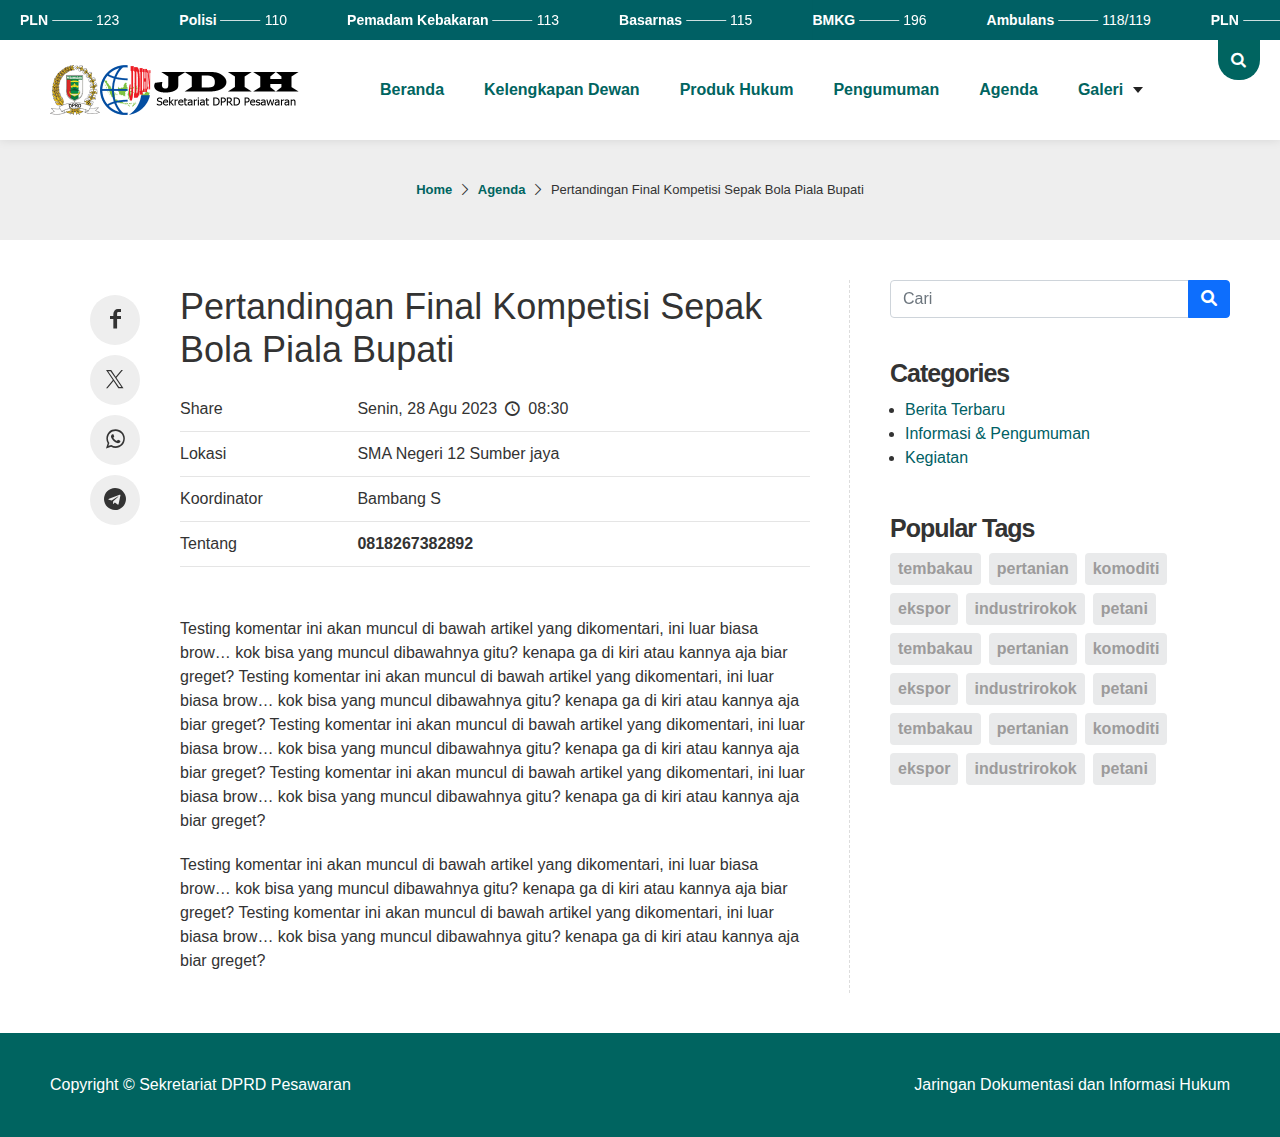
==== commit 5553c80e: "add: detail news" ====
--- a/agenda _detail.html
+++ b/agenda _detail.html
@@ -16,12 +16,13 @@
     <link rel="stylesheet" href="assets/themes/css/icofont.css" type="text/css"/>
     <link rel="stylesheet" href="assets/themes/css/ndeso-font.css" type="text/css"/>
 	<!-- Jquery Ver 3.7.1 -->
-	<script type="text/javascript" src="assets/themes/js/jquery/jquery.min.js"></script>
-	<script type="text/javascript" src="assets/themes/js/jquery/jquery-migrate.min.js"></script>
+	<script type="text/javascript" src="assets/themes/js/jquery/jquery.min.js"></script> 
     <!-- Bootstrap 5 CSS -->
     <link rel="stylesheet" href="assets/bootstrap/bootstrap.min.css" type="text/css"/>
 	<!-- CSS Style -->
     <link rel="stylesheet" href="assets/css/style.css" type="text/css"/>
+	<!-- Font Awesome CSS -->
+	<link rel="stylesheet" href="https://cdnjs.cloudflare.com/ajax/libs/font-awesome/6.0.0-beta3/css/all.min.css">
 </head>
 
 <body class="home page-template page-template-page-home page-template-page-home-php page page-id-159 wp-custom-logo wp-embed-responsive">
@@ -193,13 +194,13 @@
 					</div>
 				    <div class="ndesopro_secondary">
 						<div class="bar__inner">
+							<!-- Pencarian -->
 							<div id="block-2">
 								<div class="widget_block widget_search">
-									<form role="search" method="get" action="#" class="wp-block-search__button-outside wp-block-search__text-button wp-block-search">
-										<label class="wp-block-search__label" for="wp-block-search__input-1" >Cari</label>
-										<div class="wp-block-search__inside-wrapper " >
-											<input class="wp-block-search__input" id="wp-block-search__input-1" placeholder="" value="" type="search" name="s" required />
-											<button aria-label="Cari" class="wp-block-search__button wp-element-button" type="submit" >Cari</button>
+									<form action="https://poltekkeskesba.ac.id/search" method="GET">
+										<div class="input-group">
+											<input type="search" name="query" value="" class="form-control" placeholder="Cari" aria-label="Cari">
+											<button class="btn btn-primary" type="submit"><i class="fas fa-search"></i></button>
 										</div>
 									</form>
 								</div>
@@ -208,23 +209,11 @@
 								<div class="widget_block">
 									<div class="wp-block-group">
 										<div class="wp-block-group__inner-container is-layout-flow wp-block-group-is-layout-flow">
-											<h2 class="wp-block-heading fw-bold">Recent Posts</h2>
-											<ul class="wp-block-latest-posts__list wp-block-latest-posts">
-												<li>
-													<a class="wp-block-latest-posts__post-title" href="#">Pimpinan dan Anggota Badan Kehormatan DPRD Kabupaten Pesawaran</a>
-												</li>
-												<li>
-													<a class="wp-block-latest-posts__post-title" href="#">Pimpinan dan Anggota Badan Musyawarah Dewan Perwakilan Rakyat Daerah Kabupaten Pesawaran</a>
-												</li>
-												<li>
-													<a class="wp-block-latest-posts__post-title" href="#">Pimpinan dan Anggota Komisi-komisi Dewan Perwakilan Rakyat Daerah Kabupaten Pesawaran</a>
-												</li>
-												<li>
-													<a class="wp-block-latest-posts__post-title" href="#">Pimpinan dan Anggota Badan Anggaran Dewan Perwakilan Rakyat Daerah Kabupaten Pesawaran</a>
-												</li>
-												<li>
-													<a class="wp-block-latest-posts__post-title" href="#">Pimpinan dan Anggota Badan Pembentukan Perda DPRD Kabupaten Pesawaran</a>
-												</li>
+											<h2 class="wp-block-heading fw-bold">Categories</h2>
+											<ul class="categories">
+												<li><a href="#" class="text-decoration-none news-caregories-txt">Berita Terbaru</a></li>
+												<li><a href="#" class="text-decoration-none news-caregories-txt">Informasi & Pengumuman</a></li>
+												<li><a href="#" class="text-decoration-none news-caregories-txt">Kegiatan</a></li>
 											</ul>
 										</div>
 									</div>
@@ -233,7 +222,65 @@
 							<div id="block-4">
 								<div class="widget_block">
 									<div class="wp-block-group">
-										<div class="wp-block-group__inner-container is-layout-flow wp-block-group-is-layout-flow"></div>
+										<div class="wp-block-group__inner-container is-layout-flow wp-block-group-is-layout-flow">
+											<h2 class="wp-block-heading fw-bold">Popular Tags</h2>
+											<div class="d-flex flex-wrap gap-2">
+												<a href="#" class="badge hastag-badge text-decoration-none p-2 fs-6">
+													tembakau
+												</a>
+												<a href="#" class="badge hastag-badge text-decoration-none p-2 fs-6">
+													pertanian
+												</a>
+												<a href="#" class="badge hastag-badge text-decoration-none p-2 fs-6">
+													komoditi
+												</a>
+												<a href="#" class="badge hastag-badge text-decoration-none p-2 fs-6">
+													ekspor
+												</a>
+												<a href="#" class="badge hastag-badge text-decoration-none p-2 fs-6">
+													industrirokok
+												</a>
+												<a href="#" class="badge hastag-badge text-decoration-none p-2 fs-6">
+													petani
+												</a>
+												<a href="#" class="badge hastag-badge text-decoration-none p-2 fs-6">
+													tembakau
+												</a>
+												<a href="#" class="badge hastag-badge text-decoration-none p-2 fs-6">
+													pertanian
+												</a>
+												<a href="#" class="badge hastag-badge text-decoration-none p-2 fs-6">
+													komoditi
+												</a>
+												<a href="#" class="badge hastag-badge text-decoration-none p-2 fs-6">
+													ekspor
+												</a>
+												<a href="#" class="badge hastag-badge text-decoration-none p-2 fs-6">
+													industrirokok
+												</a>
+												<a href="#" class="badge hastag-badge text-decoration-none p-2 fs-6">
+													petani
+												</a>
+												<a href="#" class="badge hastag-badge text-decoration-none p-2 fs-6">
+													tembakau
+												</a>
+												<a href="#" class="badge hastag-badge text-decoration-none p-2 fs-6">
+													pertanian
+												</a>
+												<a href="#" class="badge hastag-badge text-decoration-none p-2 fs-6">
+													komoditi
+												</a>
+												<a href="#" class="badge hastag-badge text-decoration-none p-2 fs-6">
+													ekspor
+												</a>
+												<a href="#" class="badge hastag-badge text-decoration-none p-2 fs-6">
+													industrirokok
+												</a>
+												<a href="#" class="badge hastag-badge text-decoration-none p-2 fs-6">
+													petani
+												</a>
+											</div>
+										</div>
 									</div>
 								</div>
 							</div>
@@ -253,7 +300,7 @@
 							</div>
 						</div>
 						<i class="icon__bar icon-plus" onclick="mysidebar()"></i>
-					</div>					
+					</div>		
 				</div>
 			</div>
 		</section>
--- a/assets/themes/css/style.css
+++ b/assets/themes/css/style.css
@@ -2611,8 +2611,8 @@
   color: #888;
 }
 
-/* @media screen and (max-width: 1024px) { */
-@media screen and (max-width: 1400px) {
+@media screen and (max-width: 1024px) {
+/* @media screen and (max-width: 1400px) { */
   .wrapper {
     margin-top: 0 !important;
   }
--- a/assets/css/style.css
+++ b/assets/css/style.css
@@ -879,14 +879,35 @@
 
 
 /* Berita */
+.news-title-detail {
+  font-size: 1.5rem;
+  font-weight: bold;
+  overflow: hidden;
+  display: -webkit-box;
+  -webkit-line-clamp: 2;
+  -webkit-box-orient: vertical;
+  text-align: center;
+  min-height: 3rem;
+}
+.card-text {
+  max-width: 100%;
+  width: 100%;
+  padding: 0px 20px 0px 0px; /* Padding kanan ditambah */
+  word-wrap: break-word;
+  overflow-wrap: break-word;
+  text-align: justify;
+  box-sizing: border-box;
+}
 .news-card {
-  height: 100%;
-  width: 95%;
+  width: 95%; /* Reduce width to prevent stretching */
+  height: 100%; /* Maintain height consistency */
   display: flex;
   flex-direction: column;
   position: relative;
   overflow: hidden;
-}
+  margin: 0 auto; /* Center the card */
+}
+
 .news-card img {
   height: 250px;
   object-fit: cover;
@@ -952,4 +973,109 @@
   -webkit-line-clamp: 3;
   -webkit-box-orient: vertical;
   text-align: justify;
+}
+/* text in detail post terkait */
+.news-meta-detail {
+  gap: 12px;
+  font-size: 0.6rem;
+}
+
+@media (min-width: 1025px) and (max-width: 1400px) {
+  .ndeso__currenttime {
+      display: none;
+  }
+}
+@media (min-width: 1025px) and (max-width: 1100px) {
+  .menu-item {
+      font-size: 14px;
+  }
+  .nav .deskmenu li a {
+    padding: 0px 10px 0px 10px;
+  }
+}
+@media (min-width: 1101px) and (max-width: 1150px) {
+  .menu-item {
+      font-size: 16px;
+  }
+  .nav .deskmenu li a {
+    padding: 0px 12px 0px 12px;
+  }
+}
+@media (min-width: 1151px) and (max-width: 1200px) {
+  .menu-item {
+      font-size: 16px;
+  }
+  .nav .deskmenu li a {
+    padding: 0px 15px 0px 15px;
+  }
+}
+@media (min-width: 1201px) and (max-width: 1250px) {
+  .menu-item {
+      font-size: 16px;
+  }
+  .nav .deskmenu li a {
+    padding: 0px 18px 0px 18px;
+  }
+}
+
+/* Modal style */
+.share-modal {
+  position: absolute;
+  bottom: 40px; /* Letakkan modal di atas tombol */
+  width: 150px;
+  text-align: center;
+  border: 1px solid #ccc;
+  border-radius: 8px;
+  z-index: 1000; /* Agar modal berada di depan elemen lain */
+}
+
+/* Panah kecil di atas modal */
+.share-modal::after {
+  content: "";
+  position: absolute;
+  top: 100%; /* Geser panah ke bawah modal */
+  left: calc(50% - 10px); /* Panah berada di tengah modal */
+  border-width: 10px;
+  border-style: solid;
+  border-color: #ffffff transparent transparent transparent;
+}
+.copy-popup {
+  position: absolute;
+  bottom: 30px;
+  left: 50%;
+  transform: translateX(-50%);
+  background-color: rgba(0, 0, 0, 0.75);
+  color: white;
+  padding: 5px 10px;
+  border-radius: 5px;
+  font-size: 12px;
+  display: none;
+  white-space: nowrap;
+}
+
+.form-group {
+  padding-right: 1.5rem;
+}
+
+
+/* Hastag */
+.hastag-badge {
+  background-color: #e9eaeb;
+  color: #9c9b9b;
+}
+.hastag-badge:hover {
+  background-color: #006064;
+  color: #fff;
+}
+
+.hastag-badge-soft {
+  color: #9c9b9b;
+}
+.hastag-badge-soft:hover {
+  color: #006064;
+}
+
+.categories {
+  margin: 0 0 3px;
+  padding: 0 0 3px;
 }